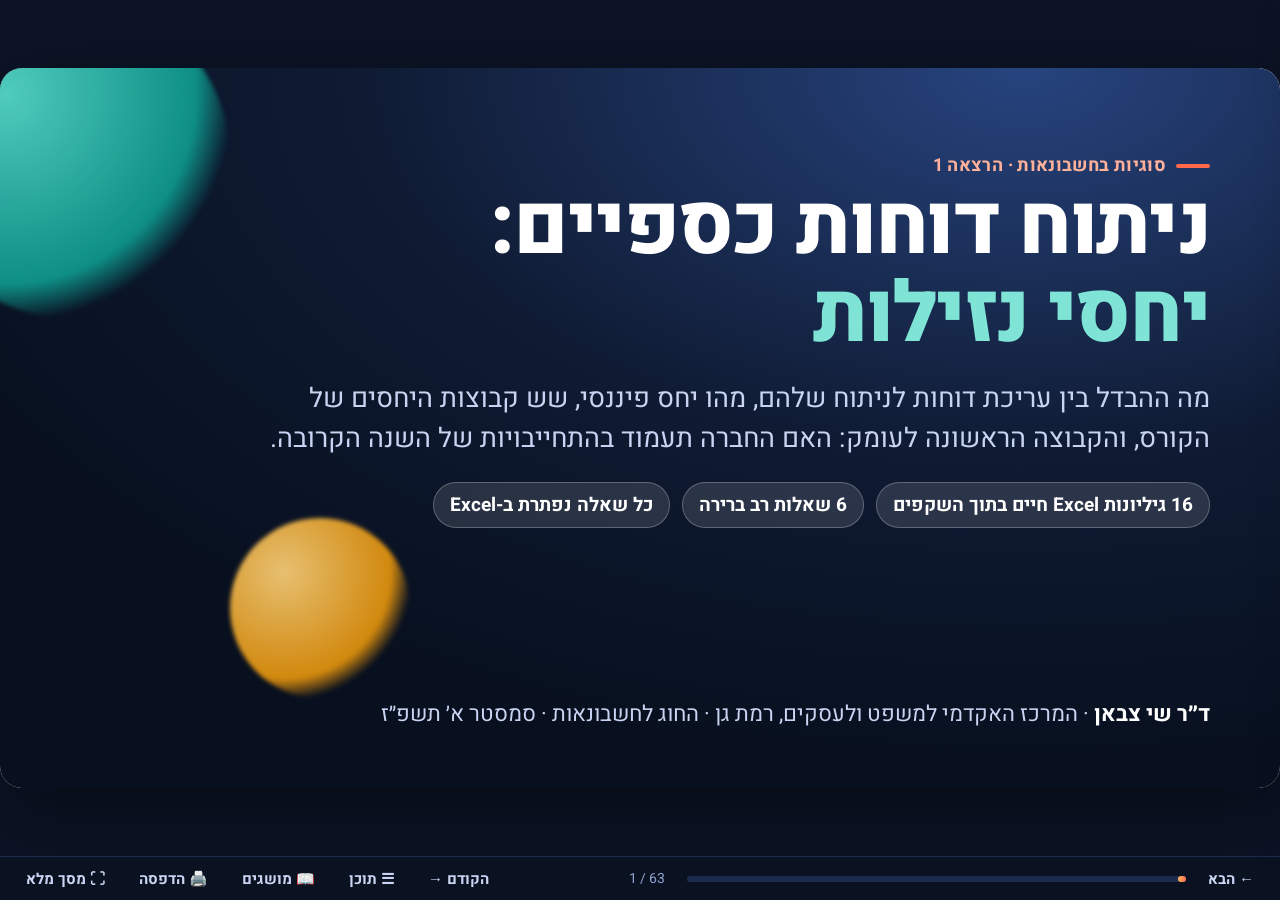
==== lectures/lecture-1/presentation.html @ 292bf705 "Course site for Issues in Accounting (CLB): hub, syllabus, lecture 1 deck on liquidity ratios with l" ====
<!doctype html>
<html lang="he" dir="rtl">
<head>
<meta charset="utf-8">
<meta name="viewport" content="width=device-width,initial-scale=1">
<title>סוגיות בחשבונאות | הרצאה 1 | מבוא לניתוח דוחות כספיים ויחסי נזילות</title>
<style>
@font-face{font-family:'Heebo';font-weight:400;font-style:normal;src:url([data-uri]) format('woff2');unicode-range:U+0590-05FF,U+200C-2010,U+20AA,U+25CC,U+FB1D-FB4F}
@font-face{font-family:'Heebo';font-weight:700;font-style:normal;src:url([data-uri]) format('woff2');unicode-range:U+0590-05FF,U+200C-2010,U+20AA,U+25CC,U+FB1D-FB4F}
@font-face{font-family:'Heebo';font-weight:800;font-style:normal;src:url([data-uri]) format('woff2');unicode-range:U+0590-05FF,U+200C-2010,U+20AA,U+25CC,U+FB1D-FB4F}
@font-face{font-family:'Heebo';font-weight:400;font-style:normal;src:url([data-uri]) format('woff2');unicode-range:U+0000-00FF,U+0131,U+0152-0153,U+02BB-02BC,U+02C6,U+02DA,U+02DC,U+2000-206F,U+2074,U+20AC,U+2122,U+2191,U+2193,U+2212,U+2215,U+FEFF,U+FFFD}
@font-face{font-family:'Heebo';font-weight:700;font-style:normal;src:url([data-uri]) format('woff2');unicode-range:U+0000-00FF,U+0131,U+0152-0153,U+02BB-02BC,U+02C6,U+02DA,U+02DC,U+2000-206F,U+2074,U+20AC,U+2122,U+2191,U+2193,U+2212,U+2215,U+FEFF,U+FFFD}
@font-face{font-family:'Heebo';font-weight:800;font-style:normal;src:url([data-uri]) format('woff2');unicode-range:U+0000-00FF,U+0131,U+0152-0153,U+02BB-02BC,U+02C6,U+02DA,U+02DC,U+2000-206F,U+2074,U+20AC,U+2122,U+2191,U+2193,U+2212,U+2215,U+FEFF,U+FFFD}
:root{
  --ink:#16213a; --ink2:#2a3858; --mut:#5d6a86; --paper:#f6f2ea; --card:#ffffff; --line:#e4dccd;
  --coral:#ff6a4d; --coral2:#ff8f5a; --navy:#0f1b33; --navy2:#1b2d55;
  --asset:#0f9d90; --assetbg:#dff5f2; --liab:#6d4df2; --liabbg:#ece8ff; --eq:#e8960c; --eqbg:#fff0d2;
  --inc:#25a65f; --incbg:#dcf5e6; --exp:#e0454f; --expbg:#fde3e5;
  --r:18px;
}
*{box-sizing:border-box;margin:0;padding:0}
html,body{height:100%;overflow:hidden;background:#0c1426;font-family:'Heebo','Segoe UI','Arial Hebrew',Arial,sans-serif;color:var(--ink);-webkit-font-smoothing:antialiased}
button{font-family:inherit;cursor:pointer;border:0;background:none;color:inherit}
.stage{position:absolute;left:50%;top:calc(50% - 22px);width:1280px;height:720px;transform:translate(-50%,-50%) scale(var(--sc,1));transform-origin:center;background:var(--paper);border-radius:22px;overflow:hidden;box-shadow:0 30px 90px rgba(0,0,0,.45)}
.slide{position:absolute;inset:0;padding:46px 64px 58px;visibility:hidden;opacity:0;transform:translateX(-30px);transition:opacity .45s ease,transform .45s ease,visibility 0s .45s}
.slide.on{visibility:visible;opacity:1;transform:none;transition:opacity .45s ease,transform .45s ease}
.slide.dark{background:radial-gradient(1200px 700px at 80% 0%,#27447f 0%,var(--navy) 55%,#08101f 100%);color:#fff}
.kick{font-size:17px;font-weight:700;color:var(--coral);letter-spacing:.02em;margin-bottom:6px;display:flex;gap:10px;align-items:center}
.kick:before{content:"";width:34px;height:4px;border-radius:4px;background:var(--coral)}
h2{font-size:42px;font-weight:800;line-height:1.15;letter-spacing:-.01em}
.sub{font-size:21px;color:var(--mut);margin-top:8px;line-height:1.45;max-width:980px}
.dark .sub{color:#b8c6e8}
.ft{position:absolute;left:0;right:0;bottom:0;height:40px;padding:0 64px;display:flex;justify-content:space-between;align-items:center;font-size:13px;color:#8a93aa;border-top:1px solid var(--line)}
.dark .ft{border-color:#27395f;color:#7f90b8}
.ft b{color:var(--coral)}
.term{border-bottom:2px dotted var(--coral);cursor:help;font-weight:600;color:inherit;transition:background .2s}
.term:hover{background:rgba(255,106,77,.14)}
.dark .term{border-color:#ffb199}
.st{opacity:0;transform:translateY(14px);transition:opacity .5s ease,transform .5s ease;pointer-events:none}
.st.show{opacity:1;transform:none;pointer-events:auto}
.card{background:var(--card);border-radius:var(--r);box-shadow:0 2px 0 var(--line),0 12px 30px rgba(22,33,58,.07);padding:20px 24px}
.pill{display:inline-flex;align-items:center;gap:6px;padding:4px 12px;border-radius:999px;font-size:15px;font-weight:700}
.c-asset{background:var(--assetbg);color:#087469}.c-liab{background:var(--liabbg);color:#4f33c9}.c-eq{background:var(--eqbg);color:#a86703}.c-inc{background:var(--incbg);color:#167a43}.c-exp{background:var(--expbg);color:#b3262f}
.hw{position:absolute;bottom:52px;left:64px;display:flex;gap:8px;align-items:center;background:#fff;border:2px dashed var(--coral);color:#b8391f;border-radius:14px;padding:7px 14px;font-size:15px;font-weight:700;cursor:pointer;z-index:4}
.hw:hover{background:#fff4ef}
.btn{background:var(--ink);color:#fff;border-radius:12px;padding:10px 18px;font-size:17px;font-weight:700;transition:transform .15s,background .2s}
.btn:hover{transform:translateY(-2px);background:var(--ink2)}
.btn.ghost{background:#fff;color:var(--ink);box-shadow:inset 0 0 0 2px var(--line)}
.btn.coral{background:var(--coral)}
.ltr{direction:ltr;unicode-bidi:isolate;display:inline-block}
.num{font-variant-numeric:tabular-nums;direction:ltr;unicode-bidi:isolate;display:inline-block}
.hint{font-size:15px;color:var(--mut)}

/* controls */
#bar{position:fixed;left:0;right:0;bottom:0;height:44px;display:flex;align-items:center;justify-content:center;gap:10px;padding:0 14px;background:#0a1222;border-top:1px solid #1d2c4d;z-index:50}
#bar button{color:#c9d5f2;font-size:15px;padding:6px 12px;border-radius:9px;font-weight:600}
#bar button:hover{background:#18284a;color:#fff}
#prog{flex:1;max-width:520px;height:6px;border-radius:6px;background:#1b2b4d;position:relative;cursor:pointer;direction:rtl}
#prog i{position:absolute;right:0;top:0;bottom:0;border-radius:6px;background:linear-gradient(270deg,var(--coral),#ffb35c);transition:width .4s}
#cnt{color:#8ea0cc;font-size:14px;min-width:60px;text-align:center;direction:ltr}
#menu,#gloss{position:fixed;inset:0;background:rgba(8,14,28,.88);z-index:80;display:none;padding:34px 48px;overflow:auto}
#menu.open,#gloss.open{display:block}
#menu h3,#gloss h3{color:#fff;font-size:28px;margin-bottom:18px}
.mgrid{display:grid;grid-template-columns:repeat(5,1fr);gap:14px}
.mcell{background:#fff;border-radius:14px;padding:12px 14px;text-align:right;font-weight:700;font-size:16px;line-height:1.3;min-height:74px;border:3px solid transparent}
.mcell small{display:block;color:var(--coral);font-size:13px;margin-bottom:3px}
.mcell.cur{border-color:var(--coral)}
.mcell:hover{transform:translateY(-3px)}
.gwrap{display:grid;grid-template-columns:repeat(3,1fr);gap:12px}
.gitem{background:#fff;border-radius:14px;padding:12px 14px;text-align:right;font-weight:700;font-size:17px}
.gitem:hover{background:#fff4ef}
.closex{position:fixed;top:14px;left:20px;color:#fff;font-size:30px;z-index:90;display:none}
#menu.open~.closex,#gloss.open~.closex{display:block}
#drawer{position:fixed;top:0;bottom:44px;right:0;width:min(440px,92vw);background:#fff;z-index:70;box-shadow:-16px 0 50px rgba(0,0,0,.35);transform:translateX(110%);transition:transform .35s cubic-bezier(.2,.8,.2,1);padding:26px 28px;overflow:auto;border-radius:22px 0 0 22px;direction:rtl}
#drawer.open{transform:none}
#drawer h4{font-size:30px;font-weight:800;margin-bottom:4px}
#drawer .tag{font-size:14px;font-weight:700;color:var(--coral);margin-bottom:12px}
#drawer .tabs{display:flex;gap:6px;margin:10px 0 12px}
#drawer .tabs button{padding:6px 14px;border-radius:999px;background:#f0ebe0;font-weight:700;font-size:15px}
#drawer .tabs button.on{background:var(--ink);color:#fff}
#drawer p{font-size:19px;line-height:1.6;margin-bottom:10px}
#drawer .box{border-radius:14px;padding:12px 14px;margin-top:10px;font-size:17px;line-height:1.5}
#drawer .ex{background:#eef7f6}
#drawer .trap{background:#fff1ec}
#drawer .x{position:absolute;top:14px;left:18px;font-size:28px;color:var(--mut)}
#drawer .rel{margin-top:14px;display:flex;flex-wrap:wrap;gap:6px}
#drawer .rel button{background:#f4efe4;border-radius:999px;padding:4px 12px;font-weight:600;font-size:15px}
#toast{position:fixed;bottom:56px;left:50%;transform:translateX(-50%);background:#fff;color:var(--ink);border-radius:12px;padding:8px 16px;font-weight:700;z-index:60;opacity:0;transition:opacity .3s;pointer-events:none}
#toast.show{opacity:1}
#glossprint{display:none}

@media print{
  html,body{overflow:visible;height:auto;background:#fff}
  #bar,#menu,#gloss,.closex,#drawer,#toast,.hw,.btn.noprint,.noprint{display:none!important}
  .stage{position:static;transform:none;zoom:.84;width:1280px;height:720px;box-shadow:none;border-radius:0;margin:0 auto;overflow:hidden;page-break-after:always;break-after:page;background:var(--paper);display:block}
  .stagewrap{display:block}
  .slide{position:relative!important;inset:auto;visibility:visible!important;opacity:1!important;transform:none!important;width:1280px;height:720px;page-break-after:always;break-after:page;overflow:hidden;transition:none!important;-webkit-print-color-adjust:exact;print-color-adjust:exact}
  .stage{height:auto;page-break-after:auto;break-after:auto;zoom:.84}
  .st{opacity:1!important;transform:none!important}
  *{animation:none!important;transition:none!important}
  .slide.dark{-webkit-print-color-adjust:exact;print-color-adjust:exact}
  *{-webkit-print-color-adjust:exact;print-color-adjust:exact}
  #glossprint{display:block;zoom:.84;width:1280px;padding:40px 60px;page-break-before:always;break-before:page;background:#fff}
  #glossprint h2{margin-bottom:16px}
  #glossprint .gp{break-inside:avoid;margin-bottom:12px;padding:10px 14px;border-right:5px solid var(--coral);background:#fbf8f1;font-size:16px;line-height:1.45}
  #glossprint .gp b{font-size:19px}
  .print-only{display:block!important}
  .screen-only{display:none!important}
}
#drawer .en{direction:ltr;text-align:right;font-size:16px;color:#5d6a86;margin-bottom:6px}
.gen{direction:ltr;text-align:right;font-size:14px;color:#5d6a86;font-weight:500}
#drawer .tag,#gloss h3{}
/* ===== finance deck: lesson layouts on top of the shared shell ===== */
.slide{padding:32px 56px 50px}
.slide:not(.on){pointer-events:none}
.kick{font-size:18px;margin-bottom:4px}
h2{font-size:34px;line-height:1.18;margin-bottom:10px}
.qslide h2{font-size:30px}
.ft{font-size:14px;height:36px;padding:0 56px}
.term{font-weight:inherit}
.n{direction:ltr;unicode-bidi:isolate}
.m{direction:ltr;unicode-bidi:isolate;white-space:nowrap;font-weight:600;color:var(--navy2)}
.dark .m{color:#fff}
.mh{unicode-bidi:isolate;direction:rtl}
.m .frac,.eq .frac{vertical-align:middle}
sup,sub{font-size:.68em;line-height:0}
.lead{font-size:23px;line-height:1.45;color:var(--ink2);margin:0 0 12px}
.lg{font-size:23px;line-height:1.5}
p.lg{margin:0 0 8px}
ul.lg,ol.lg{padding-inline-start:36px}ul.lg li,ol.lg li{margin-bottom:8px}
.ct{display:block;font-size:21px;font-weight:800;color:var(--coral);margin-bottom:8px;line-height:1.3}
.row{display:flex;gap:16px}
.col{display:flex;flex-direction:column;gap:12px}
.row.eq2>*{flex:1 1 0;min-width:0}
.row.top{align-items:stretch}
.card{background:var(--card);border-radius:16px;box-shadow:0 2px 0 var(--line),0 10px 26px rgba(22,33,58,.06);padding:15px 20px}
.def p{font-size:22px;line-height:1.42;margin:4px 0 8px}
.dn{display:block;font-size:24px;font-weight:800;color:var(--navy2);line-height:1.25}
.demo{background:#eef7f6;border-radius:10px;padding:8px 12px;font-size:21px;line-height:1.6}
.demo b{color:#087469}
.band{border-radius:12px;padding:10px 16px;font-size:22px;line-height:1.45;margin-top:10px;background:#f1ece0}
.band.dg{background:#fff7e0;border-right:6px solid #f0b429}
.band.note{background:#eef2ff;border-right:6px solid var(--navy2)}
.band.trap{background:#fde8e6;border-right:6px solid #e0454f}
.band.ans{background:var(--incbg);border-right:6px solid var(--inc);font-size:21px;font-weight:700}
/* reveal: the shell's .st also has to work on svg groups */
svg .st{transition:opacity .4s ease}
svg .st:not(.show){opacity:0}
/* display equations */
.eq{display:block;direction:ltr;text-align:right;font-size:24px;line-height:1.5;margin:5px 0;font-weight:500;color:var(--ink);white-space:nowrap}
.eq.big{font-size:30px}
.eq.c{text-align:center;margin-top:14px}
.frac{display:inline-flex;flex-direction:column;align-items:center;line-height:1.2;margin:0 3px;font-size:.92em}
.frac>span{padding:1px 7px;white-space:nowrap}
.frac>span:first-child{border-bottom:2px solid currentColor}
/* question slides */
.qg{display:grid;grid-template-columns:minmax(0,1fr) minmax(0,1.08fr);gap:16px;align-items:start}
.qr{display:flex;flex-direction:column;gap:10px;min-width:0}
.qstem p{font-size:22px;line-height:1.42;margin:0 0 6px}
.qstem p:last-child{margin:0}
.qstem.sm p{font-size:20px;line-height:1.38}
.qstem.wide{margin-bottom:8px;padding:10px 18px}
.tlw{padding:8px 12px}
.tlw .sp{font-size:18px;margin:2px 0 0}
.tl{display:block;width:100%;height:auto;font-family:inherit;direction:ltr;unicode-bidi:isolate}
.solw{min-width:0}
.solw.two .eq{font-size:26px;margin:8px 0}
.solw.two .sp{font-size:21px}
.solw.two .band{font-size:20px;padding:10px 16px}
.solw.two .band.ans{font-size:23px}
.eq.fit{font-size:20.5px}
.sp{font-size:21px;line-height:1.4;margin:0 0 7px}
.solw .band{margin-top:8px;padding:8px 14px;font-size:20px}
.solw .band.ans{font-size:23px}
/* formula box */
.fg{display:grid;grid-template-columns:1fr 1fr;gap:12px}
.fm b{display:block;font-size:23px;color:var(--navy2);font-weight:800;line-height:1.25}
.fm p{font-size:21px;line-height:1.35;margin:6px 0}
.fm .eq{font-size:25px;margin:8px 0}
.fm .demo{font-size:22px;padding:6px 12px;margin-top:6px}
/* tables */
.tbl2{width:100%;border-collapse:collapse;background:#fff;border-radius:14px;overflow:hidden;font-size:19px}
.tbl2 th{background:var(--navy2);color:#fff;padding:9px 12px;text-align:right;font-weight:700}
.tbl2 td{padding:8px 12px;border-bottom:1px solid var(--line);vertical-align:middle;line-height:1.35}
.tbl2.big{font-size:23px}
.tbl2.big td{padding:14px 14px}
.tbl2.dmap{font-size:19.5px}
.tbl2.dmap td{padding:6px 10px;line-height:1.25}
.tbl2.dmap th{padding:6px 10px}
.tbl2 .frac{font-size:1em}
/* steps */
.steps{list-style:none;counter-reset:s;display:grid;gap:9px}
.steps li{counter-increment:s;display:flex;gap:14px;align-items:center;background:#fff;border-radius:14px;padding:13px 18px;font-size:23px;line-height:1.35;box-shadow:0 2px 0 var(--line)}
.steps li:before{content:counter(s);flex:none;width:38px;height:38px;border-radius:50%;background:var(--navy2);color:#fff;display:grid;place-items:center;font-weight:800;font-size:19px}
.steps li>b{color:var(--coral);flex:none;white-space:nowrap;margin-inline-end:-4px}
.steps.two{grid-template-columns:1fr 1fr}
.steps.two li{font-size:21px;padding:12px 14px}
/* route */
.route{display:grid;gap:10px}
.route.r5{grid-template-columns:repeat(5,1fr)}
.rcard{display:flex;flex-direction:column;align-items:flex-start;background:#fff;border-radius:16px;padding:12px 14px;text-align:right;box-shadow:0 2px 0 var(--line),0 10px 24px rgba(22,33,58,.07);min-height:224px;transition:transform .2s}
.rcard:hover{transform:translateY(-4px)}
.rcard .n{font-size:38px;font-weight:800;color:var(--coral);line-height:1}
.rcard b{font-size:21px;line-height:1.2;margin:6px 0 5px}
.rcard span{font-size:18px;color:var(--ink2);line-height:1.3}
.rcard em{font-style:normal;margin-top:auto;padding-top:6px;font-size:17px;font-weight:800;color:#087469}
/* openers */
@keyframes ezin{from{opacity:0;transform:translateY(12px)}to{opacity:1;transform:none}}
.pd{display:flex;flex-direction:column;justify-content:center;padding:32px 64px 50px}
.pd-num{position:absolute;left:30px;top:-40px;font-size:560px;font-weight:900;line-height:1;color:var(--pc);opacity:.16;pointer-events:none;direction:ltr}
.pd-num.w{font-size:440px;top:30px;left:10px}
.pd-in{position:relative;max-width:1000px}
.pd-h{font-size:60px;font-weight:800;line-height:1.1;margin:4px 0 10px}
.pd-q{font-size:25px;color:#c8d4f2;margin-bottom:20px;line-height:1.35}
.pd-note{font-size:21px;color:#e4ebfb;margin:-8px 0 18px;line-height:1.4}
.pd-cols{display:flex;gap:18px}
.pd-box{flex:1;background:rgba(255,255,255,.07);border:1px solid rgba(255,255,255,.14);border-radius:18px;padding:16px 22px}
.pd-box>b{display:block;font-size:19px;color:#ffb199;margin-bottom:6px}
.pd-box ul{margin:0;padding-inline-start:22px;font-size:24px;line-height:1.5}
.slide.on .pd-box,.slide.on .pd-h{animation:ezin .6s both}
/* title */
.s1 .orb{position:absolute;border-radius:50%;filter:blur(2px);opacity:.9;animation:float 9s ease-in-out infinite}
@keyframes float{0%,100%{transform:translateY(0) rotate(0)}50%{transform:translateY(-28px) rotate(8deg)}}
.s1 h1{font-size:84px;font-weight:800;line-height:1.05;letter-spacing:-.02em}
.s1 h1 span{display:inline-block;animation:rise .9s cubic-bezier(.2,.8,.2,1) both}
@keyframes rise{from{opacity:0;transform:translateY(40px)}to{opacity:1;transform:none}}
.chipbar{display:flex;gap:12px;flex-wrap:wrap}
.chip{padding:8px 16px;border-radius:999px;font-weight:700;font-size:19px;background:rgba(255,255,255,.12);border:1px solid rgba(255,255,255,.25);color:#fff}
/* multiple choice */
.mcrow{display:grid;gap:12px;align-items:start}
.mcrow.n3{grid-template-columns:repeat(3,minmax(0,1fr))}
.mcrow.n2{grid-template-columns:repeat(2,minmax(0,1fr))}
.mc{background:#fff;border-radius:14px;padding:12px 15px;box-shadow:0 2px 0 var(--line)}
.mc .q{font-size:21px;font-weight:800;line-height:1.35}
.mc .o{display:block;width:100%;text-align:right;margin-top:7px;padding:8px 13px;border-radius:10px;border:2px solid var(--line);background:#fff;font:600 20px/1.3 'Heebo','Segoe UI','Arial Hebrew',Arial,sans-serif;cursor:pointer;color:#16213a}
.mc .o:hover{border-color:var(--coral)}
.mc .o.ok{border-color:#25a65f;background:#e3f6ea}
.mc .o.bad{border-color:#e0454f;background:#fde8ea}
.mc .w{margin-top:8px;font-size:19px;line-height:1.4;display:none;background:#eef2ff;border-radius:10px;padding:7px 12px}
.mc.done .w{display:block}
.mcwide .mc{padding:12px 20px}
.mcwide .mc .q{font-size:23px}
.mcwide .mc .o{font-size:22px;padding:7px 14px;margin-top:6px}
.mcwide .mc .w{font-size:21px}
.alts{list-style:none;display:grid;grid-template-columns:1fr 1fr;gap:4px 18px;font-size:21px;font-weight:500;margin:6px 0;background:#f6f2ea;border-radius:12px;padding:8px 16px}
.alt .sp{font-size:20px}
.alt .eq{font-size:23px;text-align:center}
.alt .ct{margin-bottom:2px}
/* calculators */
.calc{display:grid;grid-template-columns:minmax(0,.86fr) minmax(0,1.14fr);gap:18px;align-items:start}
.cin{background:#fff;border-radius:16px;padding:14px 18px;box-shadow:0 2px 0 var(--line)}
.cint{font-size:20px;line-height:1.38;color:var(--ink2);margin-bottom:10px}
.cfs{display:grid;grid-template-columns:1fr 1fr;gap:8px 12px}
.cf{display:flex;flex-direction:column;gap:3px;font-size:18px;font-weight:700;color:var(--navy2);line-height:1.2}
.cf>span{min-height:21px}
.cf input,.cf select{font:700 23px/1.2 'Heebo','Segoe UI',Arial,sans-serif;padding:7px 10px;border:2px solid var(--line);border-radius:10px;background:#fffdf5;color:var(--ink);width:100%}
.cf select{font-size:19px;background:#fff}
.cf input:focus,.cf select:focus{outline:none;border-color:var(--coral)}
.cf input{text-align:left}
.cout{background:var(--navy2);color:#fff;border-radius:16px;padding:14px 20px;min-height:200px}
.cout .eq{color:#fff;font-size:24px}
.cout .m{color:#fff}
.cout .ln{font-size:21px;line-height:1.4;margin:4px 0;color:#e4ebfb}
.cout .res{display:flex;justify-content:space-between;align-items:baseline;gap:16px;background:rgba(255,255,255,.1);border-radius:12px;padding:8px 14px;margin:8px 0}
.cout .res span{font-size:21px;font-weight:700;color:#ffb199}
.cout .res b{font-size:34px;font-weight:800;direction:ltr;unicode-bidi:isolate}
.cout .res.sec b{font-size:24px}
.cout .err{background:#fde8ea;color:#b3262f;border-radius:10px;padding:10px 14px;font-size:19px;font-weight:700}
.cout .tlw{background:#fff;border-radius:12px;padding:6px 10px;margin:8px 0}
.cgrid{display:flex;flex-wrap:wrap;gap:6px;margin:6px 0}
.cgrid span{background:rgba(255,255,255,.1);border-radius:8px;padding:3px 10px;font-size:18px;direction:ltr;unicode-bidi:isolate}
.cgrid span.hit{background:var(--inc);font-weight:800}
/* bottom bar: pending reveals */
#stepn{color:#ffb35c;font-size:14px;font-weight:700;min-width:96px;text-align:center}
@page{size:1280px 720px;margin:0}
@media print{
  .stage{zoom:1!important;width:1280px;height:auto;border-radius:0}
  .slide{padding:32px 56px 50px}
  .slide.pd{display:flex!important}
  #glossprint{zoom:1!important;width:1280px}
  .st,svg .st{opacity:1!important;transform:none!important}
  .mc .w{display:block}
  .cout{-webkit-print-color-adjust:exact;print-color-adjust:exact}
}
.cap{font-size:17.5px;color:var(--mut);text-align:center;margin:2px 0 0;line-height:1.3}
/* ===== activities ===== */
.act{min-width:0}
.tasktxt{font-size:21px;line-height:1.38;background:#fff;border-radius:14px;padding:10px 16px;box-shadow:0 2px 0 var(--line);margin-bottom:10px;border-right:6px solid var(--coral)}
.fbbar{font-size:19.5px;line-height:1.36;border-radius:12px;padding:9px 14px;background:#f1ece0;min-height:48px;margin-top:10px}
.fbbar.good{background:var(--incbg);border-right:6px solid var(--inc)}
.fbbar.wrong{background:#fde8e6;border-right:6px solid #e0454f}
.actbar{display:flex;gap:8px;align-items:center;margin-top:10px;flex-wrap:wrap}
.abtn{padding:8px 18px;border-radius:10px;font-size:18.5px;font-weight:700;background:var(--navy2);color:#fff}
.abtn.ghost{background:#fff;color:var(--ink);box-shadow:inset 0 0 0 2px var(--line)}
.abtn:disabled{opacity:.35;cursor:default}
.abtn:not(:disabled):hover{background:var(--coral);color:#fff}
.score{font-size:19px;font-weight:800;color:var(--navy2);direction:ltr;margin-inline-start:auto}
.stbl{width:100%;border-collapse:separate;border-spacing:0 5px;font-size:20px}
.stbl td{background:#fff;padding:6px 12px;line-height:1.28}
.stbl td:first-child{border-radius:0 10px 10px 0}
.stbl td:last-child{border-radius:10px 0 0 10px;white-space:nowrap;text-align:left}
.so{padding:5px 12px;border-radius:9px;border:2px solid var(--line);background:#fff;font-size:18px;font-weight:700;margin-right:5px}
.so:hover{border-color:var(--coral)}
.so.ok{border-color:#25a65f;background:#e3f6ea}
.so.bad{border-color:#e0454f;background:#fde8ea}
.solved td{background:#f3fbf6}
.numq{background:#fff;border-radius:14px;padding:12px 16px;box-shadow:0 2px 0 var(--line)}
.numq .q{font-size:21px;font-weight:700;line-height:1.36}
.numrow{display:flex;gap:10px;align-items:center;margin-top:8px}
.numrow input{font:700 22px/1.2 'Heebo',Arial,sans-serif;width:170px;padding:6px 10px;border:2px solid var(--line);border-radius:10px;background:#fffdf5;text-align:left}
.numrow span{font-size:19px;font-weight:700;color:var(--mut)}
.alay{display:grid;grid-template-columns:minmax(0,1fr) 590px;gap:18px;align-items:start}
.alay .pay,.alay svg{display:block;width:100%;height:auto;background:#fff;border-radius:14px;box-shadow:0 2px 0 var(--line);direction:ltr;unicode-bidi:isolate;touch-action:none;font-family:inherit}
.hd{cursor:ns-resize}
.seg{display:flex;gap:6px;margin-bottom:8px;align-items:center;flex-wrap:wrap}
.seg>b{font-size:18px;color:var(--navy2);min-width:64px}
.seg button{padding:6px 12px;border-radius:9px;background:#fff;box-shadow:inset 0 0 0 2px var(--line);font-size:18px;font-weight:700}
.seg button.on{background:var(--navy2);color:#fff;box-shadow:none}
.rng{display:grid;grid-template-columns:150px 1fr 56px;gap:8px;align-items:center;font-size:18px;font-weight:700;color:var(--navy2);margin-bottom:5px}
.rng input{width:100%;accent-color:var(--coral)}
.rng b{direction:ltr;text-align:left;font-size:20px;color:var(--ink)}
.rng.off,.pfield.off{opacity:.35}
.rd{display:grid;grid-template-columns:1fr 1fr;gap:6px;margin-top:8px}
.rd>div{background:var(--navy2);color:#fff;border-radius:10px;padding:5px 10px}
.rd span{display:block;font-size:17px;color:#ffb199;font-weight:700;line-height:1.2}
.rd span.n{display:inline;color:#fff;font-size:inherit}
.rd b{font-size:20px;font-weight:800;line-height:1.25}
.rd .neg{background:#b3262f}
.rd .neg span:first-child{color:#fff}
.ctbl{width:100%;border-collapse:collapse;background:#fff;font-size:19px;border-radius:12px;overflow:hidden;margin-top:8px}
.ctbl th{background:var(--navy2);color:#fff;padding:5px 10px;text-align:right}
.ctbl td{padding:5px 10px;border-bottom:1px solid var(--line)}
.ctbl .tot td{font-weight:800;background:#f1ece0}
.ftbl{border-collapse:collapse;background:#fff;font-size:20px;width:100%;border-radius:12px;overflow:hidden}
.ftbl th{background:var(--navy2);color:#fff;padding:7px;font-weight:700}
.ftbl td{padding:5px;border-bottom:1px solid var(--line);text-align:center}
.ftbl input{width:84px;font:700 20px 'Heebo',Arial,sans-serif;padding:4px 6px;border:2px solid var(--line);border-radius:8px;text-align:center;background:#fffdf5}
.ftbl input.good{border-color:#25a65f;background:#e3f6ea}
.ftbl input.badc{border-color:#e0454f;background:#fde8ea}
code.xl{direction:ltr;unicode-bidi:isolate;display:inline-block;font:700 20px 'Menlo','Courier New',monospace;background:#eef2ff;color:var(--navy2);border-radius:6px;padding:1px 8px}
.src{font-size:17px;line-height:1.35;color:var(--ink2)}
.src li{margin-bottom:5px}
.src .l{direction:ltr;unicode-bidi:isolate}
.route.r7{grid-template-columns:repeat(4,1fr)}
.route.r7 .rcard{min-height:176px}
.lmap{display:grid;grid-template-columns:repeat(4,1fr);gap:8px}
.lmap div{background:#fff;border-radius:11px;padding:7px 11px;font-size:17.5px;line-height:1.24;font-weight:600;box-shadow:0 2px 0 var(--line)}
.lmap b{color:var(--coral);margin-left:5px}
.lmap .hi{background:#fff0d2}
.lmap .cur{background:var(--navy2);color:#fff}
.lmap .cur b{color:#ffb199}
.two4{display:grid;grid-template-columns:1fr 1fr;gap:10px 14px}
.two4 .card{padding:9px 14px}
.chartw{padding:8px 10px}
.pay{max-height:none}
.nodes{display:block;width:100%;height:auto;direction:ltr;unicode-bidi:isolate;font-family:inherit}
.mini .dn{font-size:21px}.mini p{font-size:19px;line-height:1.32;margin:3px 0 5px}.mini .demo{font-size:18px;line-height:1.38;padding:5px 10px}
@media print{.alay svg{touch-action:auto}}
.two4.tight{gap:6px 12px}
.two4.tight .card{padding:5px 10px}
.two4.tight .ct{font-size:18.5px}
.two4.tight+.band{margin-top:6px;padding:6px 14px;font-size:19.5px}
.builder .rd{grid-template-columns:1fr 1fr 1fr}
.builder .rng{margin-bottom:2px}
.builder .fbbar{margin-top:6px}


/* ===== mini Excel widget ===== */
.xl{direction:rtl;font-family:'Segoe UI','Arial',sans-serif;user-select:none;-webkit-user-select:none}
.xl-top{display:flex;align-items:stretch;gap:6px;background:#fff;border:1px solid #c8c8c8;border-radius:8px 8px 0 0;padding:4px 6px}
.xl-name{width:96px;flex:none;border:1px solid #c8c8c8;border-radius:4px;display:flex;align-items:center;justify-content:center;font:600 14px/1 'Segoe UI',Arial,sans-serif;direction:ltr;background:#fafafa}
.xl-fx{flex:none;color:#666;font:italic 600 15px/1 Georgia,serif;display:flex;align-items:center;padding:0 4px;border-inline-start:1px solid #ddd}
.xl-bar{flex:1;border:1px solid #c8c8c8;border-radius:4px;font:15px/1.2 Consolas,'Courier New',monospace;padding:4px 8px;user-select:text;-webkit-user-select:text;text-align:right}
.xl-bar:focus{outline:2px solid #217346}
.xl-tools{display:flex;gap:6px;align-items:center;background:#f3f3f3;border:1px solid #c8c8c8;border-top:0;padding:4px 6px;flex-wrap:wrap}
.xl-tools button{font:600 13px/1 Rubik,Heebo,sans-serif;padding:5px 10px;border-radius:6px;border:1px solid #c8c8c8;background:#fff;cursor:pointer;color:#16213a}
.xl-tools button:hover{background:#e8f3ec;border-color:#217346}
.xl-tools button.on{background:#217346;color:#fff;border-color:#217346}
.xl-tools button.xl-go{background:#217346;color:#fff;border-color:#217346}
.xl-msg{font:13px Rubik,Heebo,sans-serif;color:#217346;margin-inline-start:6px}
.xl-wrap{overflow:auto;border:1px solid #c8c8c8;border-top:0;background:#fff;border-radius:0 0 8px 8px;max-height:100%}
.xl-g{border-collapse:collapse;table-layout:fixed;outline:none;direction:rtl}
.xl-g th{background:#f3f3f3;color:#444;font:600 13px/1 'Segoe UI',Arial,sans-serif;border:1px solid #d4d4d4;height:24px;text-align:center}
.xl-g th.xl-rn{width:34px}.xl-g th.xl-c0{width:34px;background:#e6e6e6}
.xl-g td{border:1px solid #e1e1e1;height:30px;padding:0 6px;font:15px/1 Rubik,Heebo,'Segoe UI',sans-serif;color:#111;white-space:nowrap;overflow:hidden;text-overflow:clip;position:relative;cursor:cell;text-align:right;background:#fff}
.xl-g td.n{text-align:right}
.xl-g td.n span,.xl-g td.f span{direction:ltr;unicode-bidi:isolate}
.xl-g td.f{font-family:Consolas,'Courier New',monospace;font-size:13px;color:#1b2d55;text-align:left}
.xl-g td.e{color:#c00;font-weight:700}
.xl-g td.hd{background:#e8eefb;font-weight:700;color:#1b2d55}
.xl-g td.in{background:#fffbe6}
.xl-g td.tg{background:#fff4c2}
.xl-g td.sel{background:#d9ecdf}
.xl-g td.tg.sel,.xl-g td.in.sel{background:#e6f0c8}
.xl-g td.act{outline:2.5px solid #217346;outline-offset:-2px;z-index:2}
.xl-g td.ok{box-shadow:inset 0 0 0 2px #25a65f}
.xl-g td.bad{box-shadow:inset 0 0 0 2px #e0454f}
.xl-g td.fillp{outline:2px dashed #217346;outline-offset:-3px}
.xl-g td.ed{padding:0;outline:2.5px solid #217346;outline-offset:-2px;overflow:visible;z-index:3}
.xl-in{width:100%;height:100%;border:0;font:15px Consolas,'Courier New',monospace;padding:0 6px;background:#fff;outline:none;user-select:text;-webkit-user-select:text;text-align:right}
.xl-fh{position:absolute;left:0;bottom:0;width:10px;height:10px;background:#217346;border:2px solid #fff;cursor:crosshair;z-index:5;touch-action:none}
.xl-g{touch-action:none}
.xl-fb{margin-top:6px;font:15px/1.5 Rubik,Heebo,sans-serif}
.xl-ok{background:#e3f6ea;color:#167a43;border-radius:8px;padding:6px 12px;font-weight:700}
.xl-no{background:#fde8ea;color:#b3262f;border-radius:8px;padding:6px 12px;font-weight:700}
.xl-notes{padding:4px 12px;color:#2a3858;font-size:14px}

.xl-g td{font-size:17px;height:32px}.xl-g th{font-size:16.5px;height:26px}.xl-tools button{font-size:16.5px;padding:6px 10px}.xl-name{font-size:16.5px}.xl-bar{font-size:17px}.xl-msg{font-size:16.5px}.xl-fx{font-size:16.5px}.xl-in{font-size:17px}.xl-g td.f{font-size:16.5px}
.xl-fb{font-size:18px;line-height:1.35}.xl-notes{font-size:17px}.xl-tip{background:#fff7e0;border-radius:8px;padding:6px 12px;color:#4a4130}.xl-tip b{color:#a86703}.xl-sink{position:absolute;opacity:0;width:1px;height:1px;left:0;top:0}
.xlq .tasktxt{font-size:19.5px;padding:8px 14px;margin-bottom:8px;line-height:1.32}
.xlrow{display:grid;grid-template-columns:minmax(0,1fr) 450px;gap:12px;align-items:start}
.xlrow.solo{grid-template-columns:minmax(0,1fr)}
.xlc{display:block;width:100%;height:auto;background:#fff;border-radius:12px;box-shadow:0 2px 0 var(--line);direction:ltr;unicode-bidi:isolate;font-family:inherit}
.sv .tasktxt{font-size:20px}
.svps{display:grid;grid-template-columns:1fr 1fr;gap:6px 14px;margin-bottom:6px}
.svp{display:flex;gap:8px;align-items:center;background:#fff;border-radius:10px;padding:6px 12px;font-size:19px;font-weight:600;justify-content:space-between}
.svp input{font:700 19px 'Heebo',Arial,sans-serif;width:124px;padding:4px 8px;border:2px solid var(--line);border-radius:8px;background:#fffdf5;text-align:left;flex:none}
.svp input.good{border-color:#25a65f;background:#e3f6ea}.svp input.badc{border-color:#e0454f;background:#fde8ea}
.svsol{margin-top:6px;display:grid;gap:3px}.svs{display:none;font-size:18.5px;line-height:1.32;background:#eef7f6;border-radius:8px;padding:4px 10px}.svs.on{display:block}
.sv .abtn{font-size:17px;padding:7px 12px}.sv .fbbar{font-size:18px;min-height:40px;margin-top:6px;padding:6px 12px}
.toon{position:absolute;left:52px;bottom:44px;display:flex;align-items:flex-end;gap:6px;pointer-events:none;z-index:1}
.toon svg{width:112px;height:112px;flex:none;direction:ltr}
.bub{background:#fff;border:2px solid var(--navy2);border-radius:16px 16px 16px 4px;padding:8px 12px;font-size:18px;font-weight:700;line-height:1.25;max-width:300px;margin-bottom:64px;margin-inline-end:-6px;color:var(--navy2)}
.steptbl td,.steptbl th{text-align:center}.steptbl td:first-child,.steptbl th:first-child{text-align:center}
.mathl{display:grid;gap:2px;font-size:20px}.mathl .eq{font-size:20.5px;margin:0;text-align:left}.mathl .sp{margin:0;font-size:19.5px}
.rl{display:grid;gap:7px}.rl>.st,.rl>div{font-size:19.5px;line-height:1.3}.rl .sp{font-size:19.5px;margin:0}.rl .eq{font-size:21px;margin:0}
.chartw .pay{display:block}
.tnote{font-size:18.5px;line-height:1.32}
.steptbl{margin-top:8px}.steptbl td{padding:6px 8px}.gv{display:block;font-size:21px;font-weight:800;color:var(--navy2)}.gm{display:block;font-size:17px;color:var(--mut);line-height:1.25}.gm .m{color:var(--mut);font-weight:500}
.tbl2 th .m{color:#fff}
.xl-tools{position:relative}
.xl-msg{position:absolute;left:8px;top:-34px;background:#217346;color:#fff!important;border-radius:6px;padding:3px 10px;margin:0;z-index:6;pointer-events:none}
.xl-msg:empty{display:none}
.xlrow>div:last-child .xl-fb{margin-top:8px}
.xlrow.solo{grid-template-columns:minmax(0,1fr) 340px}
.xlside .xl-fb{margin-top:0}.xlside svg+.xl-fb{margin-top:8px}

.xl-g thead th{position:sticky;top:0;z-index:6}
.xl-g thead th.xl-c0{z-index:7}
.xlf{direction:ltr;unicode-bidi:isolate;font-family:Consolas,'Courier New',monospace;font-size:1em;white-space:nowrap}
.xl-g td.frz{position:sticky;z-index:4;box-shadow:inset 0 -2px 0 #c8d4f2}
.xl-g th.frz{position:sticky;z-index:5}
.xl-g td.ed{overflow:visible}
.xl-ed{position:absolute;top:0;right:0;height:100%;min-width:100%;background:#fff;box-shadow:0 0 0 2.5px #217346;z-index:8}
.xl-ed .xl-in{position:absolute;inset:0;width:100%;height:100%;text-align:left;direction:ltr;background:transparent}
.xl-ov{position:absolute;inset:0;pointer-events:none;white-space:pre;overflow:hidden;font:15px Consolas,'Courier New',monospace;padding:0 6px;display:flex;align-items:center;color:#111}
.xl-ed .xl-ov{direction:ltr;justify-content:flex-start}
.xl-in.xl-clr,.xl-bar.xl-clr{color:transparent;caret-color:#111}
.xl-top{position:relative}
.xl-bov{inset:auto;font:15px/1.2 Consolas,'Courier New',monospace;padding:0 9px;justify-content:flex-end}
.xl-g td.ptr{outline:2px dashed currentColor;outline-offset:-3px;animation:xlants 1s linear infinite}
@keyframes xlants{50%{outline-offset:-2px}}
.xl-g th.hs{background:#d3e5d9;color:#14532d}
.xl-tools button.xl-st{background:#1b2d55;color:#fff;border-color:#1b2d55}
.xl-step{background:#eef2ff;border-right:4px solid #1b2d55;color:#16213a;border-radius:8px;padding:6px 12px;line-height:1.5}
.xl-g td.stp{box-shadow:inset 0 0 0 2px #1b2d55;background:#e8eefb}
.qx{display:grid;grid-template-columns:minmax(0,.9fr) minmax(0,1.1fr);gap:14px;align-items:start}
.qx .qr .card.qstem p{margin:0 0 6px}
.qx .xfb .xl-fb{margin-top:8px}
.tasktxt.sm{font-size:17px;padding:6px 12px;margin-bottom:6px;line-height:1.3}
.qx .mc{margin:0}
.qx .qr svg.xlc{width:100%;height:auto;max-height:300px;display:block;background:#fff;border-radius:12px;margin:6px 0}
.qx .xw .xfb .xl-fb{margin-top:6px;max-height:90px;overflow:auto}
.qx .qr .card.qstem{font-size:18px;line-height:1.35;padding:10px 14px}
.qx .qr .band{font-size:17px;padding:8px 12px;margin:8px 0 0}
.qx .qr .mc .q{font-size:17px}.qx .qr .mc .o{font-size:17px;padding:5px 10px}
.qx .qr svg.xlc{max-height:220px}
.xl-g td.bld{box-shadow:inset 0 0 0 2px #ff6a4d;background:#fff1ec}
/* ---------- original memes and small animations (drawn in content_a.py) ---------- */
.meme{background:#16213a;border-radius:16px;padding:10px 12px 12px;color:#fff;box-shadow:0 8px 24px rgba(15,27,51,.25)}
.meme .mt{font-size:19px;font-weight:800;text-align:center;margin-bottom:8px;color:#ffd37a;letter-spacing:.2px}
.meme .mps{display:flex;gap:10px}
.meme .mp{flex:1 1 0;background:#fff;border-radius:10px;padding:6px 8px 8px;display:flex;flex-direction:column;align-items:center;min-width:0}
.meme .mart svg{width:96px;height:96px;direction:ltr}
.meme .mcap{color:#16213a;font-size:16px;font-weight:800;text-align:center;line-height:1.25;margin-top:4px}
.meme.sm .mart svg{width:76px;height:76px}.meme.sm .mcap{font-size:15px}
.slide.on .meme .mp{animation:mpop .5s both}.slide.on .meme .mp+.mp{animation-delay:.35s}
@keyframes mpop{from{opacity:0;transform:scale(.85) rotate(-2deg)}to{opacity:1;transform:none}}
.animw{padding:8px 12px}.animw svg{width:100%;height:auto;direction:ltr;display:block}
.anim-cap{font-size:17px;font-weight:700;color:var(--navy2);text-align:center;margin-top:2px}
.sb-roll{offset-path:path("M30 22 L450 122");animation:sbroll 6s ease-in infinite}
.sb-ball,.sb-lab{transform-box:fill-box;transform-origin:center}
.sb-roll circle{animation:sbgrow 6s ease-in infinite}
@keyframes sbroll{0%{offset-distance:0%}85%,100%{offset-distance:100%}}
@keyframes sbgrow{0%{r:9}85%,100%{r:30}}
.baton{offset-path:path("M135 70 C200 40 260 40 305 70");animation:baton 4s ease-in-out infinite}
.baton .bt2{opacity:0;animation:bt2 4s infinite}.baton .bt1{animation:bt1 4s infinite}
@keyframes baton{0%,15%{offset-distance:0%}60%,100%{offset-distance:100%}}
@keyframes bt1{0%,45%{opacity:1}55%,100%{opacity:0}}
@keyframes bt2{0%,45%{opacity:0}55%,100%{opacity:1}}
.jar .coin{offset-path:path("M200 0 L200 120");offset-rotate:0deg;animation:coin 4s ease-in infinite;opacity:0}
.jar .coin.c1{animation-delay:1s}.jar .coin.c2{animation-delay:2s}.jar .coin.c3{animation-delay:3s}
@keyframes coin{0%{offset-distance:0%;opacity:1}30%{offset-distance:100%;opacity:1}35%,100%{offset-distance:100%;opacity:0}}
.jar .jfill{transform-box:fill-box;transform-origin:bottom;animation:jfill 8s ease-in-out infinite}
@keyframes jfill{0%{transform:scaleY(.25)}90%,100%{transform:scaleY(1)}}
@media (prefers-reduced-motion:reduce){.sb-roll,.sb-roll circle,.baton,.baton *,.jar .coin,.jar .jfill{animation:none}}
.route.r6{grid-template-columns:repeat(3,1fr)}.route.r6 .rcard{min-height:150px}
.row.eq3>*{flex:1 1 0;min-width:0}
.vfx{direction:ltr;text-align:center;font-size:44px;font-weight:800;letter-spacing:.5px;color:var(--navy2);padding:6px 0}
.vfx .vf-l{color:var(--coral)}.vfx .vf-a{color:#0f9d90;margin:0 10px}.vfx .vf-eq,.vfx .vf-c{color:var(--navy2)}
.slide.on .vfx .vf-a{display:inline-block;animation:mpop .5s both}.slide.on .vfx .vf-a:nth-of-type(3){animation-delay:.25s}.slide.on .vfx .vf-a:nth-of-type(4){animation-delay:.5s}
.meme.corner{position:absolute;left:44px;bottom:36px;width:330px;z-index:1}
.vfx.sm2{font-size:40px}.vfx.sm2 code.xl{font-size:40px;background:none;color:var(--navy2)}.vfx .vf-res{color:var(--coral)}
.animw svg{max-height:190px}
.meme.sm .mcap{font-size:16.5px}
.qx.wide{grid-template-columns:minmax(0,.66fr) minmax(0,1.34fr)}
.qx.wide .qr .card.qstem{font-size:17px}
.qx .xw .meme{margin-top:10px;max-width:420px}
.meme.side{width:380px;margin-top:10px;margin-right:auto}
.meme.inrow{flex:none;width:330px}
/* ===== this course: the reporting pipe, the balance scale, the readers around the company, the ladder of rules ===== */
.pipe .pp-ev{offset-path:path("M540 87 L370 87");offset-rotate:0deg;animation:ppev 6s linear infinite}
.pipe .pp-ev.e1{animation-delay:2s}.pipe .pp-ev.e2{animation-delay:4s}
@keyframes ppev{0%{offset-distance:0%;opacity:1}28%{offset-distance:100%;opacity:1}32%,100%{offset-distance:100%;opacity:0}}
.pipe .pp-s rect{animation:pps 6s infinite}.pipe .pp-s.s1 rect{animation-delay:.6s}.pipe .pp-s.s2 rect{animation-delay:1.2s}.pipe .pp-s.s3 rect{animation-delay:1.8s}
@keyframes pps{0%,8%{fill:#e8eefb}12%,22%{fill:#ffd37a}30%,100%{fill:#e8eefb}}
.pipe .pp-doc{animation:ppdoc 6s infinite}.pipe .pp-doc.d1{animation-delay:.3s}.pipe .pp-doc.d2{animation-delay:.6s}.pipe .pp-doc.d3{animation-delay:.9s}
@keyframes ppdoc{0%,30%{opacity:0}40%,90%{opacity:1}100%{opacity:0}}
.scl .sc-beam{transform-box:view-box;transform-origin:240px 48px;animation:scb 6s ease-in-out infinite}
@keyframes scb{0%,10%{transform:rotate(0)}22%,30%{transform:rotate(-7deg)}42%,100%{transform:rotate(0)}}
.scl .sc-c{animation:scc 6s infinite}.scl .sc-c.l1,.scl .sc-c.r1{animation-delay:.2s}.scl .sc-c.l2,.scl .sc-c.r2{animation-delay:.4s}
.scl .sc-c.r0,.scl .sc-c.r1,.scl .sc-c.r2{animation-name:scr}
@keyframes scc{0%,12%{opacity:0}16%,92%{opacity:1}100%{opacity:0}}
@keyframes scr{0%,32%{opacity:0}38%,92%{opacity:1}100%{opacity:0}}
.hub,.ladder{width:100%;height:auto;display:block;direction:ltr}
.hubw{padding:6px 10px}
@media (prefers-reduced-motion:reduce){.pipe *,.scl *{animation:none!important;opacity:1!important}}
.flow{display:flex;gap:10px;align-items:stretch}.flow>div{flex:1 1 0;min-width:0}
.tnote{font-size:18px;font-weight:700;color:var(--navy2)}
.scl{max-height:150px!important}
.stmt td,.stmt th{padding:5px 12px;font-size:18px}.stmt td.amt{text-align:left;white-space:nowrap;width:120px}.stmt td.why{color:var(--mut, #5d6a86);font-size:16.5px}
.stmt tr.tot td{border-top:2px solid #1b2d55;font-weight:800}.stmt tr.st{display:table-row}.bs td{padding:4px 10px;font-size:17px}.bs td.why{font-size:16.5px}.bsw{padding:8px 10px}
.tbl2.pl td:last-child{text-align:left}
.sorter.cmp .tasktxt{font-size:18px;padding:6px 12px;margin-bottom:4px}.sorter.cmp .stbl{border-spacing:0 3px;font-size:17.5px}.sorter.cmp .stbl td{padding:2px 10px}
.sorter.cmp .so{padding:2px 9px;font-size:16.5px;margin-right:4px}.sorter.cmp .fbbar{min-height:34px;margin-top:4px;padding:5px 12px;font-size:17.5px}.sorter.cmp .actbar{margin-top:4px}
.route.r7 .rcard{min-height:128px}
.tbl2.mini td,.tbl2.mini th{padding:3px 8px;font-size:16.5px}.tbl2.mini td:last-child{text-align:left;white-space:nowrap}
.xl-sug{position:absolute;top:100%;left:0;min-width:150px;background:#fff;border:1px solid #b7c6bd;box-shadow:0 6px 16px rgba(0,0,0,.18);z-index:30;direction:ltr;text-align:left;font:600 15px/1.2 "Segoe UI",Arial,sans-serif}
.xl-sg{padding:4px 10px;cursor:pointer;color:#16213a}.xl-sg.on{background:#217346;color:#fff}.xl-sg:hover{background:#e3f1e8;color:#16213a}
.xl-sgh{padding:3px 10px;font-size:14px;color:#5d6a86;border-top:1px solid #e3e3e3;direction:rtl;text-align:right}
.route.r4{grid-template-columns:repeat(4,1fr)}
.route.r9{grid-template-columns:repeat(5,1fr)}
.route.r9 .rcard{min-height:118px}.route.r4 .rcard{min-height:150px}

.morebtn{margin-top:8px;border:2px solid #6d4df2;background:#f4f1ff;color:#4f33c9;font:inherit;font-size:17px;font-weight:800;border-radius:10px;padding:5px 14px;cursor:pointer}
.morebtn:hover{background:#ece8ff}
#moreov{position:fixed;inset:0;background:rgba(15,27,51,.55);display:none;align-items:center;justify-content:center;z-index:200;direction:rtl}
#moreov.open{display:flex}
.more-box{position:relative;background:#fff;border-radius:18px;max-width:min(860px,92vw);max-height:84vh;overflow:auto;padding:26px 30px 22px;box-shadow:0 20px 50px rgba(0,0,0,.35);border-top:8px solid #6d4df2}
.more-x{position:absolute;top:10px;left:12px;border:0;background:#eef0f6;border-radius:50%;width:36px;height:36px;font-size:18px;cursor:pointer}
.more-h{font-size:24px;font-weight:800;color:#1b2d55;margin-bottom:10px}
.more-in p{font-size:19px;line-height:1.5;margin:0 0 10px;color:#16213a}
.more-c p{font-size:19px}
.stmt.ce td.amt,.stmt.ce th:not(:first-child){text-align:center}

/* ---------- ported from the AFM engine, 2026-11-10: the ribbon, the feedback beside the sheet, animated diagrams ---------- */
/* the Home ribbon of the sheet, as in Excel */
.xl-rib{display:flex;flex-wrap:wrap;gap:4px;align-items:center;background:#f3f2f1;border:1px solid #c8c8c8;border-bottom:0;border-radius:8px 8px 0 0;padding:3px 6px;direction:rtl}
.xl-rib+.xl-top{border-radius:0}
.xl-grp{display:inline-flex;gap:1px;align-items:center;padding-inline-end:5px;margin-inline-end:1px;border-inline-end:1px solid #d6d6d6}
.xl-grp:last-child{border:0}
.xl-rib button{min-width:30px;height:30px;padding:0 5px;border:1px solid transparent;border-radius:4px;background:transparent;cursor:pointer;color:#252423;font:600 16.5px/1 'Segoe UI',Arial,sans-serif;display:inline-flex;align-items:center;justify-content:center}
.xl-rib button svg{width:18px;height:18px}
.xl-rib button:hover{background:#e1dfdd;border-color:#c8c6c4}
.xl-rib button.on{background:#c8e6d2;border-color:#217346}
.xl-rib button:disabled{opacity:.35;cursor:default;background:transparent;border-color:transparent}
.xl-rib button.xl-dec{font-size:16.5px;letter-spacing:-.5px}
.xl-rib button.xl-dec sub{font-size:9px;vertical-align:0}
.xl-rib select{height:30px;border:1px solid #c8c6c4;border-radius:4px;background:#fff;font:16.5px 'Segoe UI',Arial,sans-serif;padding:0 4px;margin-inline-end:3px;color:#252423}
.xl-g thead th:not(.xl-c0),.xl-g th.xl-rn{cursor:pointer}
/* animated diagrams: each click step has its own motion; print and the summary show the final state */
svg.diag{width:100%;height:auto;display:block;font-family:Rubik,Heebo,sans-serif}
svg .st.an-grow rect.bar{transform:scaleY(0);transform-box:fill-box;transform-origin:50% 100%;transition:transform .7s cubic-bezier(.2,.9,.25,1.15) var(--d,0s)}
svg .st.an-grow.show rect.bar{transform:scaleY(1)}
svg .st.an-draw path,svg .st.an-draw line{stroke-dasharray:1 1;stroke-dashoffset:1;transition:stroke-dashoffset .9s ease var(--d,0s)}
svg .st.an-draw path[stroke-dasharray="6 5"]{stroke-dasharray:6 5;stroke-dashoffset:0;opacity:0;transition:opacity .6s ease var(--d,0s)}
svg .st.an-draw.show path,svg .st.an-draw.show line{stroke-dashoffset:0}
svg .st.an-draw.show path[stroke-dasharray="6 5"]{opacity:1}
svg .st.an-pop{transform:scale(.4);transform-box:fill-box;transform-origin:50% 50%;transition:transform .5s cubic-bezier(.2,.9,.3,1.4) var(--d,0s),opacity .35s ease var(--d,0s)}
svg .st.an-pop.show{transform:scale(1)}
svg .st.an-fade{transition:opacity .5s ease var(--d,0s)}
@media print{svg .st *,svg .st{transform:none!important;stroke-dashoffset:0!important;opacity:1!important}}
.diagw{padding:10px 12px}
svg.diag{direction:ltr}
.xl-rib .xl-dec{direction:ltr}
/* the step explanations and the feedback beside the sheet */
.qx .qr .xfbs .xl-fb{margin-top:10px;max-height:300px;overflow:auto;font-size:18px;line-height:1.4}
.qx .qr .xfbs .xl-fb:empty{display:none}
.qx .qr .xfbs .xl-step,.qx .qr .xfbs .xl-tip{font-size:18px;line-height:1.4}
.xl-rib .xl-ar{width:9px;height:8px;margin:0 1px;vertical-align:middle}
.qx .qr .xfbs .xl-fb{max-height:none}
svg .ring{transform-box:fill-box;transform-origin:50% 50%}
svg .st.show .ring{animation:xlring 1.6s ease-out 1s 2}
@keyframes xlring{0%{transform:scale(1)}40%{transform:scale(1.35)}100%{transform:scale(1)}}
@media print{svg .ring{animation:none!important}}
/* 2026-11-10: a check question beside a sheet reads at the size of every other question */
.qx .qr .mc .q{font-size:19px;line-height:1.4}
.qx .qr .mc .o{font-size:18px;padding:5px 12px;margin-top:5px}
.qx .qr .mc .w{font-size:17.5px}
.qx .qr .mc{background:#fff;border-radius:14px;padding:9px 14px;box-shadow:0 2px 0 var(--line)}
/* ---------- 2026-11-12: right-click menu and fill palette of the sheet, as in Excel ---------- */
.xl-pal,.xl-cm{position:absolute;z-index:40;background:#fff;border:1px solid #c8c6c4;border-radius:8px;box-shadow:0 8px 24px rgba(0,0,0,.18);padding:6px;direction:rtl;font:16px 'Segoe UI',Rubik,Arial,sans-serif;color:#252423}
.xl-cm{min-width:236px}
.xl-cm>button{display:flex;justify-content:space-between;align-items:center;gap:18px;width:100%;border:0;background:transparent;padding:6px 10px;border-radius:5px;font:inherit;color:inherit;cursor:pointer;text-align:right}
.xl-cm>button:hover{background:#e1dfdd}
.xl-cm kbd{font:13px 'Segoe UI',Arial,sans-serif;color:#605e5c}
.xl-cm hr{border:0;border-top:1px solid #e1dfdd;margin:5px 2px}
.xl-cmh,.xl-palh{font-size:13.5px;font-weight:700;color:#605e5c;padding:2px 8px 4px}
.xl-sw{display:flex;flex-wrap:wrap;gap:5px;padding:2px 8px 4px;max-width:230px}
.xl-sw button{width:22px;height:22px;border:1px solid #a19f9d;border-radius:3px;cursor:pointer;padding:0}
.xl-sw button:hover{outline:2px solid #217346;outline-offset:1px}
.xl-sw .xl-nofill{background:#fff;color:#c4421f;font-size:13px;line-height:1}
.xl-cmf{display:flex;flex-wrap:wrap;gap:4px;padding:0 8px 4px}
.xl-cmf button{border:1px solid #c8c6c4;border-radius:4px;background:#faf9f8;padding:3px 8px;font:14px 'Segoe UI',Rubik,Arial,sans-serif;cursor:pointer}
.xl-cmf button:hover{background:#e1dfdd}
.xl-rib .xl-dd{font-size:10px;margin-inline-start:1px;vertical-align:middle}
.xl-rib button[data-r="row+"],.xl-rib button[data-r="row-"]{font-size:14.5px;font-weight:600;white-space:nowrap}
/* ===================================================== meeting 2, rebuilt 2026-11-12: animated scenes, one question per slide, the identity table */
/* reveal motions on top of the shell's .st */
.st.pop{transform:scale(.55);transition:opacity .45s ease,transform .55s cubic-bezier(.2,.9,.3,1.35)}
.st.pop.show{transform:none}
.st.slideR{transform:translateX(70px)}.st.slideL{transform:translateX(-70px)}
.st.slideR.show,.st.slideL.show{transform:none}
.st.wipe{opacity:1;transform:none;clip-path:inset(0 0 0 100%);transition:clip-path 1s ease}
.st.wipe.show{clip-path:inset(0 0 0 0)}
.row.g55>*:first-child{flex:1.15 1 0;min-width:0}.row.g55>*:last-child{flex:1 1 0;min-width:0}
.row.g64>*:first-child{flex:1.5 1 0;min-width:0}.row.g64>*:last-child{flex:1 1 0;min-width:0}
.row.eq3>*{flex:1 1 0;min-width:0}
table.stmt.mini td{font-size:21px;padding:5px 12px}table.stmt.mini td.amt{text-align:left;white-space:nowrap}
table.stmt tr.hl td{background:#fff3c4}
/* recap 1: the activity */
.sc3{display:grid;grid-template-columns:1fr 250px 1fr;gap:22px;align-items:center;margin-top:6px}
.scard{position:relative;border-radius:18px;padding:16px 20px;background:#fff;box-shadow:0 2px 0 var(--line),0 12px 28px rgba(22,33,58,.08)}
.scard.inc{border-top:8px solid #25a65f}.scard.exp{border-top:8px solid #e0454f}
.sc-h{font-size:27px;font-weight:800;color:var(--navy2)}.scard.inc .sc-h{color:#187a43}.scard.exp .sc-h{color:#b8323b}
.scard p{font-size:20px;line-height:1.45;margin:6px 0 8px}
.sc-n{font-size:40px;font-weight:800;text-align:center;color:var(--navy2)}
.sc-ar{position:absolute;top:50%;width:0;height:0;border-top:16px solid transparent;border-bottom:16px solid transparent;margin-top:-16px}
.scard.inc .sc-ar{left:-26px;border-right:22px solid #25a65f}
.scard.exp .sc-ar{right:-26px;border-right:22px solid #e0454f}
.sc-co{text-align:center}.sc-co svg{width:210px;height:210px}.sc-co b{display:block;font-size:24px;color:var(--navy2)}.sc-co span{font-size:18px;color:#5d6a86}
.sc3b{margin-top:12px;align-items:center}.sc3b .card{max-width:520px}
/* recap 2: the year as a film */
.filmrow{margin-bottom:8px}.filmrow>.st{flex:1}
.filmh{font-size:21px;font-weight:800;color:var(--navy2);margin-bottom:4px}
.film{display:grid;grid-template-columns:repeat(12,1fr);gap:4px;background:#16213a;border-radius:8px;padding:8px 10px;position:relative}
.film::before,.film::after{content:"";position:absolute;left:8px;right:8px;height:5px;background:repeating-linear-gradient(90deg,#fff 0 8px,transparent 8px 18px);opacity:.6}
.film::before{top:2px}.film::after{bottom:2px}
.film span{background:#27447f;color:#ffd37a;font-weight:800;font-size:15px;text-align:center;border-radius:4px;padding:6px 0;margin:4px 0}
table.isr td{font-size:19px;padding:3px 12px}table.isr th{font-size:18px}table.isr td.why{color:#5d6a86;font-size:17.5px}
/* recap 3 and the apartment: two towers of blocks, equal in height */
.snap{background:#fff;border-radius:18px;padding:10px 16px 12px;box-shadow:0 2px 0 var(--line),0 14px 30px rgba(22,33,58,.1);border:8px solid #fff;outline:1px solid #d9d2c3}
.snaph{font-size:21px;font-weight:800;color:var(--navy2);margin-bottom:8px}
.towers{display:grid;grid-template-columns:1fr 60px 1fr 210px;gap:10px;align-items:stretch}
.towers.big{grid-template-columns:1fr 60px 1fr;height:420px}
.towers.sm{grid-template-columns:1fr 34px 1fr;height:190px;gap:6px}
.tower{display:flex;flex-direction:column;min-width:0}
.tw-h{font-size:18px;font-weight:800;color:var(--navy2);text-align:center;margin-bottom:4px}
.tw-b{flex:1;display:flex;flex-direction:column;gap:3px;height:390px}
.towers.big .tw-b{height:auto}.towers.sm .tw-b{height:auto}
.blk{display:flex;justify-content:space-between;align-items:center;gap:8px;min-height:30px;border-radius:8px;padding:2px 12px;color:#fff;font-size:17.5px;overflow:hidden}
.blk.st{transform:scaleY(.2);transform-origin:50% 0;transition:opacity .4s ease,transform .6s cubic-bezier(.2,.9,.3,1.15)}
.blk.st.show{transform:none}
.blk b{font-weight:700}.blk .n{font-weight:800}
.blk.ca{background:#0f9d90}.blk.nca{background:#087469}.blk.cl{background:#ff6a4d}.blk.ncl{background:#c4421f}.blk.eqb{background:#27447f}
.blkart svg{width:120px;height:120px}.blk.nca .blkart{margin:auto}
.towers.big .blk{flex-direction:column;justify-content:center;font-size:21px;text-align:center}
.towers.sm .blk{font-size:15px;padding:2px 8px;min-height:26px}
.eqw{display:flex;align-items:center;justify-content:center}.eqs{font-size:50px;font-weight:800;color:var(--navy2);display:flex;align-items:center;justify-content:center}
.twleg{display:flex;flex-direction:column;gap:8px;font-size:17px;font-weight:600;color:#2a3858;padding-top:30px}
.lgd{display:inline-block;width:18px;height:18px;border-radius:4px;margin-inline-end:8px;vertical-align:-3px}
.lgd.ca{background:#0f9d90}.lgd.nca{background:#087469}.lgd.cl{background:#ff6a4d}.lgd.ncl{background:#c4421f}.lgd.eqb{background:#27447f}
.twtot{margin-top:14px;font-size:24px;font-weight:800;color:var(--navy2);background:#fff3c4;border-radius:10px;padding:8px 10px;text-align:center;direction:ltr}
/* recap 4: the one year ruler */
.ruler{display:grid;grid-template-columns:1fr 1fr;grid-template-rows:auto 64px auto;column-gap:18px;row-gap:6px;margin:4px 0 8px}
.ruler .rz{display:flex;gap:10px;flex-wrap:wrap;align-content:flex-end;justify-content:center}
.ruler .rz.low{align-content:flex-start}
.ruler .rz.z1{grid-column:1}.ruler .rz.z2{grid-column:2}
.ruler .rl{grid-column:1 / span 2;grid-row:2}
.ruler .rz.z1:not(.low),.ruler .rz.z2:not(.low){grid-row:1}.ruler .rz.low{grid-row:3}
.rline{position:relative;height:64px;border-radius:10px;background:linear-gradient(270deg,#dff5f2 0 50%,#e8eefb 50% 100%);border:2px solid #1b2d55}
.rline span{position:absolute;top:50%;transform:translateY(-50%);font-weight:800;font-size:18px;color:var(--navy2)}
.rline .t0{right:12px}.rline .t1{right:50%;transform:translate(50%,-50%);background:#1b2d55;color:#fff;border-radius:8px;padding:4px 10px}.rline .t2{left:12px}
.rchip{border-radius:12px;padding:8px 14px;background:#fff;box-shadow:0 2px 0 var(--line);min-width:220px}
.rchip b{display:block;font-size:19px}.rchip span{font-size:16.5px;color:#5d6a86}
.rchip.a{border-right:7px solid #0f9d90}.rchip.l{border-right:7px solid #ff6a4d}
/* who reads: rings */
.rings{position:relative;height:430px}
.rg{position:absolute;left:50%;top:50%;transform:translate(-50%,-50%);border-radius:50%}
.st.pop .rg{transform:translate(-50%,-50%)}
.rings>.st{position:absolute;inset:0}
.rg.r3{width:470px;height:430px;background:#f0f2f6;border:3px dashed #8a93aa}
.rg.r2{width:330px;height:300px;background:#dff5f2;border:3px solid #0f9d90}
.rg.r1{width:180px;height:150px;background:#1b2d55;display:flex;align-items:center;justify-content:center}
.rg-c{color:#fff;font-weight:800;font-size:19px;text-align:center;padding:0 14px}
.rg-l{position:absolute;left:50%;transform:translateX(-50%);width:80%;text-align:center;font-weight:800;font-size:16px;color:#1b2d55;top:10px}
.rg.r2 .rg-l{top:12px}.rg.r3 .rg-l{top:12px;color:#5d6a86}
.rg-a{position:absolute;left:0;right:0;display:flex;justify-content:center;gap:6px}
.rg.r2 .rg-a{bottom:6px}.rg.r3 .rg-a{bottom:8px}
.rg-a svg{width:60px;height:60px}
/* who reads: statement lines with coloured pills */
.ulook{padding:8px 12px}
table.ul td{font-size:19px;padding:4px 10px}table.ul tr.sec td{background:#f3f2f1;color:var(--navy2)}
table.ul td.pills{min-width:200px}
.pill{display:inline-block;border-radius:99px;padding:2px 12px;margin:1px 3px;color:#fff;font-weight:700;font-size:15.5px}
.c1.pill,.rdc.c1{--k:#0f9d90}.c2.pill,.rdc.c2{--k:#27447f}.c3.pill,.rdc.c3{--k:#e8960c}.c4.pill,.rdc.c4{--k:#5d6a86}.c5.pill,.rdc.c5{--k:#6d4df2}
.pill{background:var(--k)}
.rdcards{display:flex;flex-direction:column;gap:8px}
.rdc{display:flex;gap:12px;align-items:center;background:#fff;border-radius:14px;padding:6px 12px;box-shadow:0 2px 0 var(--line);border-right:8px solid var(--k)}
.rdc svg{width:58px;height:58px;flex:none}.rdc b{display:block;font-size:20px;color:var(--k)}.rdc span{font-size:17.5px;color:#2a3858}
/* single question slides */
.mc1{display:flex;gap:30px;align-items:center;margin-top:16px}
.mc1art svg{width:250px;height:250px}
.mc1q{flex:1;min-width:0}
.mc1 .mc .q{font-size:30px;line-height:1.35;font-weight:800;color:var(--navy2);margin-bottom:10px}
.mc1 .mc .o{display:block;width:100%;font-size:25px;padding:12px 20px;margin-top:10px;text-align:right}
.mc1 .mc .w{font-size:22px;line-height:1.45}
.mc1s p{font-size:22px;line-height:1.45;margin:0}
/* Yossi's report */
.paper{background:#fffdf6;border-radius:6px;padding:14px 20px 10px;box-shadow:0 14px 30px rgba(22,33,58,.14);transform:rotate(-.6deg);border-top:10px solid #e8c27a;position:relative}
.pp-h{font-size:20px;font-weight:800;color:#5b3a1a;border-bottom:2px dashed #e8c27a;padding-bottom:6px;margin-bottom:6px}
.paper ol{margin:0;padding-inline-start:24px}
.paper li{display:flex;justify-content:space-between;align-items:center;gap:12px;font-size:19.5px;line-height:1.35;padding:5px 0;border-bottom:1px solid #f1e6cc;font-family:'Segoe Print','Comic Sans MS',Rubik,sans-serif}
.paper li.st{display:flex}
.pl{flex:1}
.stamp{flex:none;border:3px solid;border-radius:8px;padding:2px 10px;text-align:center;transform:rotate(-8deg) scale(2.2);opacity:0;transition:transform .45s cubic-bezier(.3,1.6,.5,1) .45s,opacity .2s ease .45s;font-family:Rubik,sans-serif}
.st.show .stamp{transform:rotate(-8deg) scale(1);opacity:1}
.stamp b{display:block;font-size:17px}.stamp small{display:block;font-size:13px;font-weight:600}
.stamp.f{color:#c4282f;border-color:#c4282f;background:rgba(224,69,79,.07)}.stamp.x{color:#b86a00;border-color:#e8960c;background:rgba(232,150,12,.08)}
.legc{margin-top:10px}.leg{font-size:19px;line-height:1.4}.leg b{display:block;font-size:21px}.leg.f b{color:#c4282f}.leg.x b{color:#b86a00}
.qgrid{display:grid;grid-template-columns:repeat(3,1fr);gap:12px}
.qgrid .def p{font-size:19px;margin:2px 0 6px}.qgrid .dn{font-size:21px}.qgrid .demo{font-size:18px}
.qgrid .def.fund{border-top:6px solid #e0454f}.qgrid .def:not(.fund){border-top:6px solid #e8960c}
/* comics */
.comic{display:grid;grid-template-columns:repeat(4,1fr);gap:14px;margin-top:4px}
.cpanel{background:#fff;border-radius:16px;padding:10px 12px;box-shadow:0 2px 0 var(--line),0 10px 24px rgba(22,33,58,.08);border:3px solid #1b2d55;display:flex;flex-direction:column}
.cm-art svg{width:100%;height:170px}
.cm-say{position:relative;background:#fff7e0;border:2px solid #1b2d55;border-radius:14px;padding:8px 10px;font-size:18.5px;line-height:1.35;font-weight:600;margin-top:4px}
.cm-say::before{content:"";position:absolute;top:-12px;right:40%;border-left:10px solid transparent;border-right:10px solid transparent;border-bottom:12px solid #1b2d55}
.cm-cap{font-size:17px;line-height:1.4;color:#2a3858;margin-top:8px}
.qpanel{background:linear-gradient(140deg,#16213a,#27447f);justify-content:center}
.bigq{color:#ffd37a;font-size:27px;font-weight:800;line-height:1.35;text-align:center}
/* private and public; rules; law, standards, checkers */
.bigart{text-align:center}.bigart svg{width:200px;height:170px}
.gq p{font-size:21px;margin:0}
.gaapsc{display:grid;grid-template-columns:1fr 300px 1fr;gap:16px;align-items:center;margin:10px 0}
.cafe{background:#fff;border-radius:16px;padding:10px 16px;box-shadow:0 2px 0 var(--line)}
.cafe-h{display:flex;align-items:center;gap:10px}.cafe-h svg{width:70px;height:70px}.cafe-h b{font-size:24px;color:var(--navy2)}
.cafe p{font-size:19px;margin:4px 0}
.board{background:#16213a;color:#ffd37a;border-radius:10px;padding:8px 14px;font-size:24px;font-weight:800;display:flex;gap:14px;align-items:center;justify-content:center}
.board .fix{color:#7fe3d6}
.rbook{text-align:center}.rbook svg{width:130px;height:130px}.rbook b{display:block;font-size:19px;color:#c4421f;line-height:1.35}
.pillars{display:grid;grid-template-columns:repeat(3,1fr);gap:18px;margin-top:6px}
.pillar{background:#fff;border-radius:18px;padding:12px 18px 14px;box-shadow:0 2px 0 var(--line),0 12px 26px rgba(22,33,58,.08);text-align:center;border-top:8px solid #27447f}
.pillar:nth-child(2){border-top-color:#0f9d90}.pillar:nth-child(3){border-top-color:#e8960c}
.pil-art svg{width:150px;height:150px}
.pillar b{display:block;font-size:26px;color:var(--navy2);margin:4px 0}
.pillar p{font-size:19.5px;line-height:1.45;text-align:right;margin:0}
/* uses and sources: three days */
.minis{display:grid;grid-template-columns:repeat(3,1fr);gap:14px;margin-bottom:8px}
.minip{background:#fff;border-radius:14px;padding:8px 10px;box-shadow:0 2px 0 var(--line)}
.mt-h{font-size:18px;color:var(--navy2);margin-bottom:4px}.mt-h b{background:#1b2d55;color:#fff;border-radius:6px;padding:1px 8px;margin-inline-end:6px}
.mt-c{font-size:17px;margin:6px 0 0;color:#2a3858;text-align:center;font-weight:600}
.towers.sm .tw-h{font-size:15px}
.towers.sm .eqs{font-size:30px}
/* share certificate */
.share{border:4px double #a86703;background:#fff8e6;border-radius:12px;padding:16px;text-align:center;margin-top:8px}
.sh-h{font-size:26px;font-weight:800;color:#a86703}.sh-v{font-size:22px;margin-top:6px}.sh-p{font-size:22px;font-weight:800;color:#c4421f;margin-top:4px}
.split{display:grid;grid-template-columns:1fr 4fr;gap:6px;margin-top:12px}
.split .sp{border-radius:10px;color:#fff;padding:8px;text-align:center;font-size:18px}.split .sp b{display:block;font-size:22px}
.split .sp.a{background:#27447f}.split .sp.b{background:#6d4df2}
/* what we learned cards */
.learn{display:grid;grid-template-columns:repeat(2,1fr);gap:16px;margin-top:8px}
.lcard{background:#fff;border-radius:18px;padding:14px 20px;box-shadow:0 2px 0 var(--line),0 10px 24px rgba(22,33,58,.07);border-right:8px solid #0f9d90}
.lcard:nth-child(2){border-right-color:#e8960c}.lcard:nth-child(3){border-right-color:#6d4df2}.lcard:nth-child(4){border-right-color:#c4421f}
.ln-i{font-size:38px;float:left;margin-right:6px}
.lcard b{display:block;font-size:25px;color:var(--navy2);margin-bottom:4px}.lcard p{font-size:21px;line-height:1.45;margin:0}
/* profit flows into retained earnings */
.plre{display:grid;grid-template-columns:1fr 220px 1fr;gap:12px;align-items:center;margin-bottom:12px}
.prc{padding:10px 16px}.pr-h{font-size:20px;font-weight:800;color:var(--navy2);margin-bottom:4px}
.pr-ar{height:70px;background:linear-gradient(270deg,#ffd37a,#e8960c);clip-path:polygon(100% 25%,28% 25%,28% 0,0 50%,28% 100%,28% 75%,100% 75%);display:flex;align-items:center;justify-content:center}
.pr-ar span{font-size:15px;font-weight:800;color:#1b2d55;padding-left:44px;text-align:center;line-height:1.2}
/* the table header, before and after */
.xh-l{font-size:19px;font-weight:700;color:var(--navy2);margin-bottom:4px}
table.xhead{width:100%;border-collapse:collapse;table-layout:fixed}
table.xhead th,table.xhead td{border:1px solid #c8c8c8;padding:6px 4px;font-size:16px;text-align:center;line-height:1.2}
table.xhead th.ga{background:#d7f1ec}table.xhead th.gl{background:#fde2da}table.xhead th.ge{background:#e1e7f8}table.xhead th.gpl{background:#fff0c2}table.xhead th.gt{background:#f3f2f1}table.xhead th.gc{background:#ececec}
table.xhead th.new{outline:3px solid #e0454f;outline-offset:-3px;font-style:normal}
table.xhead td{font-weight:700}
.card.inc{border-top:6px solid #25a65f}.card.exp{border-top:6px solid #e0454f}
.maps .mp-h{font-size:20px;font-weight:800;margin-bottom:4px}.mp-h.inc{color:#187a43}.mp-h.bs{color:#27447f}
/* the path from transaction to statements */
.flow5{display:grid;grid-template-columns:repeat(5,1fr);gap:18px;margin-top:10px;position:relative}
.flow5::before{content:"";position:absolute;top:58px;right:8%;left:8%;height:6px;border-radius:3px;background:linear-gradient(270deg,#0f9d90,#27447f,#e8960c,#25a65f,#6d4df2)}
.f5{position:relative;text-align:center;background:#fff;border-radius:16px;padding:10px 12px 14px;box-shadow:0 2px 0 var(--line);border-top:7px solid var(--k,#0f9d90)}
.f5.k1{--k:#27447f}.f5.k2{--k:#e8960c}.f5.k3{--k:#25a65f}.f5.k4{--k:#6d4df2}
.f5-i{font-size:46px;width:90px;height:90px;margin:0 auto;border-radius:50%;background:#fff;border:5px solid var(--k,#0f9d90);display:grid;place-items:center}
.f5 b{display:block;font-size:22px;color:var(--navy2);margin:8px 0 4px}.f5 p{font-size:18px;line-height:1.4;margin:0}
/* the identity table slide: the story and the effects above, the sheet across the whole slide */
.qt{display:flex;flex-direction:column;gap:8px}
.qtop{display:grid;grid-template-columns:minmax(0,1.05fr) minmax(0,1fr);gap:10px;align-items:start}
.qt .qstem{font-size:18.5px;line-height:1.38;padding:9px 14px}.qt .qstem p{margin:0 0 4px}
.qnotes{display:flex;flex-direction:column;gap:5px}
.qnotes .band{font-size:17px;padding:7px 12px;margin:0;line-height:1.35}
.fxc{border-radius:10px;padding:5px 12px;font-size:17.5px;line-height:1.35;background:#fff;box-shadow:0 1px 0 var(--line)}
.fxc b{margin-inline-end:4px}
.fxc.a{border-right:7px solid #0f9d90;background:#effaf8}.fxc.l{border-right:7px solid #ff6a4d;background:#fff4f0}.fxc.e{border-right:7px solid #27447f;background:#f1f4fc}
.qt .tasktxt.sm{font-size:15.5px;margin-bottom:3px}
.qt .xfb .xl-fb{max-height:70px;overflow:auto;font-size:16.5px;margin-top:4px}
.qt .xl-g td.hd{white-space:normal;line-height:1.15;font-size:14px;text-align:center;height:auto;padding:3px 4px}
.qt .morebtn{margin-top:4px}
.omerq{padding:10px 16px}.oq2{columns:2;column-gap:28px}.oq2 p{font-size:18.5px;line-height:1.38;margin:0 0 6px;break-inside:avoid}
.omerq .req{font-size:20px;margin:8px 0 0;border-top:2px dashed #d9d2c3;padding-top:8px}
table.sumt td{font-size:17.5px;padding:4px 10px}.up{color:#187a43;font-weight:800}.dn2{color:#c4282f;font-weight:800}
/* the identity table slides: more rows of the sheet on screen (Shay: use the whole slide) */
.qtslide h2{font-size:27px;margin-bottom:6px}.qtslide .kick{margin-bottom:0}
.qt{gap:6px}.qt .qstem{font-size:17.5px;line-height:1.33;padding:7px 12px}
.qt .fxc{font-size:16.5px;padding:4px 10px}.qnotes{gap:4px}.qnotes .band{font-size:16.5px;padding:5px 10px}
.qt .tasktxt.sm{display:none}
.qt .sheet.xl{display:grid;grid-template-columns:minmax(0,1fr) auto;column-gap:6px}
.qt .sheet.xl>.xl-rib,.qt .sheet.xl>.xl-wrap,.qt .sheet.xl>.xl-fb{grid-column:1 / -1}
.qt .sheet.xl>.xl-top{grid-column:1;grid-row:2}.qt .sheet.xl>.xl-tools{grid-column:2;grid-row:2;margin:0;align-self:center}
.qt .xl-rib{padding:2px 6px}.qt .xl-rib button{height:27px;min-width:27px;font-size:15px}.qt .xl-rib select{height:27px;font-size:15px}
.qt .xl-tools button{padding:3px 9px;font-size:15px}
.qt .xl-g td{height:27px;font-size:14.5px}
.qt.multi .qtop{grid-template-columns:minmax(0,1.75fr) minmax(0,1fr)}
.qt.multi .qstem{columns:2;column-gap:22px;font-size:16.5px}.qt.multi .qstem p{break-inside:avoid}
.twtot{white-space:nowrap;font-size:21px}
.den{white-space:nowrap}
.sorter.o6:not(.cmp) .stbl td:last-child{display:grid;grid-template-columns:repeat(3,1fr);gap:4px}
.sorter.o6 .so{font-size:15.5px;padding:4px 6px}
.sorter.o6 .stbl td:first-child{font-size:18px}
/* minimum reading size 16.5px outside the sheets */
.film span{font-size:16.5px}.rg-l{font-size:16.5px}.pill{font-size:16.5px}
.stamp b{font-size:18px}.stamp small{font-size:16.5px}
.towers.sm .blk{font-size:16.5px}.towers.sm .tw-h{font-size:16.5px}
.pr-ar span{font-size:16.5px}
table.xhead th,table.xhead td{font-size:16.5px}
.qt.multi .qstem{font-size:16.5px}
#s-eqsrc .def p{font-size:20px;margin:2px 0 6px}#s-eqsrc .demo{font-size:19px}#s-eqsrc .card.def{padding:10px 16px}#s-eqsrc .col{gap:8px}
/* many events: the story spreads across the slide in columns, the notes go under it */
.qt.multi .qtop{grid-template-columns:1fr}
.qt.multi .qstem{columns:4;column-gap:18px;font-size:16.5px;line-height:1.3;padding:6px 12px}
.qt.multi .qstem p{margin:0 0 3px}
.qt.multi .qstem .morebtn{margin-top:2px}
.sorter.o6 .stbl{border-spacing:0 2px}.sorter.o6 .so{padding:2px 6px;margin:0}.sorter.o6 .stbl td{padding:2px 8px}
/* the feedback under a full width sheet has a fixed two-line slot, so a message never pushes the sheet past the slide */
.qt .xfb{height:48px;overflow:hidden}.qt .xfb .xl-fb{max-height:48px!important;overflow:auto;margin-top:2px;font-size:16.5px;line-height:1.35}
.sorter.o6 .so{line-height:1.2;padding:2px 6px;font-size:16.5px}.sorter.o6 .stbl td:last-child{gap:3px}.sorter.o6 .stbl{border-spacing:0 1px}
.sorter.o6 .tasktxt{font-size:17px;padding:5px 12px;margin-bottom:3px}.sorter.o6 .fbbar{min-height:30px;padding:4px 12px;margin-top:3px}
.qt .xfb{height:70px}.qt .xfb .xl-fb{max-height:70px!important}
.rtab td:first-child{text-align:right;white-space:nowrap}
.rtab td.ok{color:#087469;font-size:20px}
.rtab th[colspan]{font-size:16.5px}
/* ================= issues in accounting (CLB): ratio towers, ratio definitions, gauge, year axis ================= */
.rt{display:grid;grid-template-columns:1fr 56px 1fr 40px 250px;gap:10px;height:372px;align-items:stretch;margin-top:6px}
.rt .tw-b{height:auto}.rt .tw-h{font-size:20px}
.rt .blk{position:relative;font-size:19px;padding:2px 16px}
.blk.ca.c1{background:#18ad9f}.blk.ca.c2{background:#3bbfb2}.blk.ca.c3{background:#7fd6cc;color:#073b36}
.blk.cl.d1{background:#ff8366}.blk.cl.d2{background:#ffa48e;color:#5a1808}
.veil{position:absolute;inset:0;background:repeating-linear-gradient(135deg,#dedad2 0 12px,#cdc8bd 12px 24px);color:#4a556f;display:flex;align-items:center;justify-content:center;font-weight:800;font-size:18px;border-radius:8px}
.st.veil{transform:none;transition:opacity .7s ease}
.rt-op{font-size:58px;font-weight:800;color:var(--navy2);display:flex;align-items:center;justify-content:center;height:100%}
.rt .eqw{align-items:center}
.rt-res{grid-column:5;display:flex;flex-direction:column;justify-content:center;gap:10px}
.rres{background:#fff;border-radius:16px;padding:8px 14px 10px;text-align:center;box-shadow:0 2px 0 var(--line),0 10px 24px rgba(22,33,58,.08);border-top:7px solid #27447f}
.rres span{display:block;font-size:18px;font-weight:700;color:var(--ink2)}.rres b{display:block;font-size:44px;line-height:1.05;color:var(--navy2);font-weight:800}.rres em{display:block;font-style:normal;font-size:17px;color:var(--mut)}
.rres.hot{border-top-color:var(--coral)}.rres.hot b{color:#c4421f}.rres.hot2{border-top-color:#e8960c}.rres.hot2 b{color:#a86703}
.rdef{display:flex;align-items:center;justify-content:center;gap:22px;background:#fff;border-radius:18px;padding:12px 26px;box-shadow:0 2px 0 var(--line),0 12px 28px rgba(22,33,58,.08);border-right:10px solid var(--coral)}
.rd-n b{display:block;font-size:30px;font-weight:800;color:var(--navy2);line-height:1.2}.rd-n bdi{display:block;font-size:20px;color:var(--mut);font-weight:600}
.rd-eq{font-size:44px;font-weight:800;color:var(--coral)}
.rd-f{display:flex;flex-direction:column;align-items:center;font-size:26px;font-weight:800;color:var(--navy2)}
.rd-f span{padding:3px 18px}.rd-f i{display:block;height:4px;border-radius:2px;background:var(--navy2);align-self:stretch}
.rd-l{display:flex;align-items:center;gap:16px;font-size:26px;font-weight:800;color:var(--navy2)}.rd-l u{text-decoration:none;font-size:38px;color:var(--coral)}
.qr .rdef{padding:8px 14px;gap:12px;margin-top:8px;border-right-width:7px}.qr .rd-n b{font-size:21px}.qr .rd-n bdi{font-size:16.5px}.qr .rd-f{font-size:18.5px}.qr .rd-eq{font-size:30px}
.gaugew{background:#fff;border-radius:18px;padding:10px 14px 8px;box-shadow:0 2px 0 var(--line),0 10px 24px rgba(22,33,58,.07);text-align:center}
.gauge{width:100%;max-width:400px;height:auto;direction:ltr}.g-cap{font-size:20px;font-weight:800;color:var(--navy2)}
.gauge .ndl{transform-box:view-box;transform-origin:160px 150px;transform:rotate(0deg)}
.slide.on .show .gauge .ndl,.slide.on .gauge .ndl.show{animation:ndl 1.4s cubic-bezier(.2,.9,.3,1.2) .2s both}
@keyframes ndl{from{transform:rotate(0deg)}to{transform:rotate(var(--a))}}
.card.ok{border-top:6px solid #25a65f}.card.warn{border-top:6px solid #e0454f}
.year12{width:100%;height:auto;direction:ltr;margin:4px 0}
.def.slim{padding:10px 18px}.def.slim p{margin:2px 0 6px}
.lanes{display:grid;grid-template-columns:1fr 1fr;gap:16px}
.lane{background:#fff;border-radius:18px;padding:12px 18px;box-shadow:0 2px 0 var(--line),0 10px 24px rgba(22,33,58,.07);display:grid;grid-template-columns:110px 1fr;grid-template-rows:auto auto;column-gap:14px;align-items:center;border-top:8px solid #8a93aa}
.lane.hot{border-top-color:var(--coral)}
.ln-art{grid-row:1 / 3}.ln-art svg{width:110px;height:110px}
.ln-who{font-size:20px;font-weight:800;color:var(--mut)}
.ln-flow{display:flex;align-items:center;gap:10px;font-size:23px;font-weight:800;color:var(--navy2)}
.ln-flow span{background:#eef2ff;border-radius:12px;padding:6px 14px}.ln-flow i{font-style:normal;font-size:30px;color:var(--coral)}.ln-flow .hot{background:var(--navy2);color:#fff}
.grp6{display:grid;grid-template-columns:repeat(3,1fr);gap:14px;margin-top:8px}
.g6c{background:#fff;border-radius:18px;padding:12px 18px 12px;box-shadow:0 2px 0 var(--line),0 10px 24px rgba(22,33,58,.07);border-top:8px solid #27447f;position:relative;min-height:236px}
.g6c:nth-child(2){border-top-color:#6d4df2}.g6c:nth-child(3){border-top-color:#e8960c}.g6c:nth-child(4){border-top-color:#25a65f}.g6c:nth-child(5){border-top-color:#c4421f}.g6c:nth-child(6){border-top-color:#0f9d90}
.g6c.cur{border-top-color:var(--coral);background:#fff8f4;box-shadow:0 0 0 3px var(--coral),0 12px 28px rgba(255,106,77,.18)}
.g6-i{font-size:40px;line-height:1;float:left}
.g6c b{display:block;font-size:25px;color:var(--navy2);line-height:1.2}.g6c bdi{display:block;font-size:17.5px;color:var(--mut);font-weight:600;margin-bottom:6px}
.g6c p{font-size:20.5px;line-height:1.4;margin:0 0 30px}.g6c em{position:absolute;bottom:10px;right:18px;font-style:normal;font-size:17px;font-weight:800;color:#b8391f;background:#fff0ea;border-radius:999px;padding:2px 12px}
.liqrow{display:grid;grid-template-columns:repeat(4,1fr);gap:14px;align-items:end}
.liqs{border-radius:16px;padding:12px 16px;color:#fff;box-shadow:0 10px 24px rgba(22,33,58,.1)}
.liqs b{display:block;font-size:22px;line-height:1.2}.liqs b .term{border-color:#fff}.liqs .n{display:block;font-size:40px;font-weight:800;line-height:1.1}.liqs p{font-size:19px;line-height:1.35;margin:4px 0 0}
.liqs.l0{background:#087469;min-height:230px}.liqs.l1{background:#0f9d90;min-height:196px}.liqs.l2{background:#e8960c;min-height:162px}.liqs.l3{background:#8a93aa;min-height:128px}
.minis.two{grid-template-columns:1fr 1fr;margin-bottom:0}.minis.two .towers.sm{height:230px}.minis.two .blk{justify-content:center;font-size:22px}.minis.two .mt-h{font-size:22px;text-align:center;color:var(--navy2)}.minis.two .mt-c{font-size:18.5px;text-align:center;margin-top:6px}
.ratiocard{background:var(--navy2);color:#fff;border-radius:18px;padding:16px 22px;text-align:center;font-weight:800;font-size:25px}
.rc-l{height:5px;background:#ffb199;border-radius:3px;margin:8px 30px}.rc-eq{margin-top:10px;color:#7fe3d6;font-size:30px}
.cmp3 p{font-size:19.5px;line-height:1.4;margin:0}.cmp3 .ct{font-size:20px;margin-bottom:4px}.card.cmp3{padding:10px 16px}
.bigart.tall svg{width:250px;height:250px}.artcap{text-align:center;font-size:21px;font-weight:800;color:var(--navy2);margin-top:4px}
.pc{list-style:none;margin:0;padding:0}.pc li{font-size:22px;line-height:1.4;padding:7px 0;border-bottom:1px solid var(--line)}.pc li:last-child{border:0}
.pc li.st{display:list-item}
.comic.two{grid-template-columns:1fr 1fr;margin-top:0}.comic.two .cm-art svg{height:120px}.comic.two .cm-say{font-size:18px}.comic.two .cm-cap{font-size:17px}
.learn.one{grid-template-columns:1fr;gap:10px;margin-top:0}.learn.one .lcard{padding:10px 18px}
.learn.six{grid-template-columns:repeat(3,1fr);gap:14px}.learn.six .lcard b{font-size:22px}.learn.six .lcard p{font-size:19.5px}
.learn.six .lcard:nth-child(5){border-right-color:#25a65f}.learn.six .lcard:nth-child(6){border-right-color:#27447f}
.bigemo{font-size:64px;line-height:1.1;text-align:center}.snapc,.filmc{text-align:right}.snapc{border-top:8px solid #27447f}.filmc{border-top:8px solid var(--coral)}
.flow4{display:grid;grid-template-columns:repeat(4,1fr);gap:16px;margin-top:8px;position:relative}
.flow4::before{content:"";position:absolute;top:34px;right:8%;left:8%;height:6px;border-radius:3px;background:linear-gradient(270deg,#27447f,#0f9d90,#e8960c,#c4421f)}
.f4{background:#fff;border-radius:18px;padding:12px 16px 14px;box-shadow:0 2px 0 var(--line),0 10px 24px rgba(22,33,58,.08);text-align:center;position:relative}
.f4-n{width:52px;height:52px;border-radius:50%;background:var(--navy2);color:#fff;font-size:28px;font-weight:800;display:flex;align-items:center;justify-content:center;margin:0 auto 8px}
.f4:nth-child(2) .f4-n{background:#0f9d90}.f4:nth-child(3) .f4-n{background:#e8960c}.f4:nth-child(4) .f4-n{background:#c4421f}
.f4 b{display:block;font-size:27px;color:var(--navy2)}.f4 p{font-size:20px;line-height:1.4;margin:4px 0 0}
.res4 td.amt,.res4 th:not(:first-child){text-align:center;width:88px}.res4 tr.sep td{background:#f1ece0;font-weight:800;font-size:16.5px;padding:3px 12px}.res4 td{font-size:19px}
.tbl2.tool td{padding:10px 12px;font-size:20.5px}.tbl2.tool th{font-size:20px}
/* compact rows: the statements of this course need 10 to 12 visible rows beside the question */
.xl-g td{font-size:16px;height:27px}.xl-g th{height:24px}.xl-g td.f{font-size:15.5px}
.rt{grid-template-rows:100%}.rt-res{min-height:0;gap:8px}
.rres{padding:6px 12px 7px}.rres b{font-size:38px}.rres span{font-size:17px}.rres em{font-size:16px}
.gauge .ndl{transform:rotate(var(--a))}
.qx.wide{grid-template-columns:minmax(0,.86fr) minmax(0,1.14fr)}
.rres em{font-size:16.5px}.meme.sm .mcap{font-size:17px}
.meme .mcap{font-size:17px}.year12{max-height:300px}
.rt{height:408px}
.rres span.n{display:inline;font-size:inherit;font-weight:inherit;color:inherit}
</style>
</head>
<body>
<div class="stage" id="stage">
<section class="slide dark s1 on" id="s-title" data-title="פתיחה"><div class="orb" style="width:320px;height:320px;background:radial-gradient(circle at 30% 30%,#58e0cf,#0f9d90 60%,transparent 72%);left:-90px;top:-70px"></div><div class="orb" style="width:180px;height:180px;background:radial-gradient(circle at 30% 30%,#ffd37a,#e8960c 60%,transparent 72%);left:230px;bottom:90px;animation-delay:-3s"></div><div style="position:absolute;right:70px;top:84px;width:960px"><div class="kick" style="color:#ffb199"><span>סוגיות בחשבונאות · הרצאה <span class="n">1</span></span></div><h1><span>ניתוח דוחות כספיים:</span> <span style="color:#7fe3d6">יחסי נזילות</span></h1><p class="sub" style="margin-top:20px;font-size:27px;color:#c8d4f2">מה ההבדל בין עריכת דוחות לניתוח שלהם, מהו יחס פיננסי, שש קבוצות היחסים של הקורס, והקבוצה הראשונה לעומק: האם החברה תעמוד בהתחייבויות של השנה הקרובה.</p><div class="chipbar" style="margin-top:24px"><span class="chip"><span class="n">16</span> גיליונות Excel חיים בתוך השקפים</span><span class="chip"><span class="n">6</span> שאלות רב ברירה</span><span class="chip">כל שאלה נפתרת ב-Excel</span></div></div><div style="position:absolute;right:70px;bottom:58px;font-size:22px;color:#c8d4f2"><b style="color:#fff">ד״ר שי צבאן</b> · המרכז האקדמי למשפט ולעסקים, רמת גן · החוג לחשבונאות · סמסטר א׳ תשפ״ז</div></section>
<section class="slide " id="s-course" data-title="מפת הקורס"><div class="kick"><span>לפני שמתחילים</span></div><h2>מפת הקורס: <span class="n">13</span> הרצאות, שני חצאים</h2><div class="lmap"><div class="cur"><b><span class="n">1</span></b>מבוא לניתוח דוחות כספיים, ויחסי נזילות</div><div class=""><b><span class="n">2</span></b>השפעת עסקאות על היחס השוטף, ויחסי איתנות פיננסית</div><div class=""><b><span class="n">3</span></b>יחסי יעילות: מלאי, לקוחות, ספקים ומחזור המרת המזומן</div><div class=""><b><span class="n">4</span></b>יחסי רווחיות, והמודל העסקי שמאחוריהם</div><div class=""><b><span class="n">5</span></b>יחסי תשואה ויחסי שוק</div><div class=""><b><span class="n">6</span></b>שאלת ניתוח מלאה ברמת בחינה</div><div class=""><b><span class="n">7</span></b>הערכת שווי: שווי נכסי, מכפילים, ומבוא להיוון תזרימי מזומנים</div><div class=""><b><span class="n">8</span></b>היוון תזרימי מזומנים: תזרים חופשי, ערך טרמינלי ומחיר ההון</div><div class=""><b><span class="n">9</span></b>מחיר ההון לעומק: ביטא, תשואה נדרשת על המניות ומחיר החוב</div><div class=""><b><span class="n">10</span></b>הערכת שווי מלאה ברמת בחינה, ושיפוט איכותני</div><div class=""><b><span class="n">11</span></b>שאלות קצרות בכל נושאי הקורס</div><div class=""><b><span class="n">12</span></b>בחינה לדוגמה: פתרון מלא</div><div class=""><b><span class="n">13</span></b>חזרה מסכמת לקראת הבחינה</div></div><div class="row eq2 top" style="margin-top:12px"><div class="card"><b class="ct">חצי ראשון: ניתוח דוחות כספיים</b><p class="lg">הרצאות <span class="n">1</span> עד <span class="n">6</span>. מקבלים דוחות מוכנים, מחשבים יחסים פיננסיים, ומסיקים מה מצב החברה: נזילות, איתנות, יעילות, רווחיות, תשואה ושוק.</p></div><div class="card"><b class="ct">חצי שני: הערכת שווי חברות</b><p class="lg">הרצאות <span class="n">7</span> עד <span class="n">10</span>. כמה שווה החברה: שווי נכסי, מכפילים, והגישה המרכזית, היוון תזרימי מזומנים. הרצאות <span class="n">11</span> עד <span class="n">13</span>: תרגול משולב וחזרה.</p></div></div></section>
<section class="slide " id="s-rules" data-title="כללי הקורס"><div class="kick"><span>לפני שמתחילים</span></div><h2>כללי הקורס, בקצרה</h2><div class="row eq2 top"><div class="col"><div class="card"><b class="ct">הציון</b><p class="lg">בחינה מסכמת על כל נושאי הקורס: <span class="n">100%</span> מהציון. אין עבודות להגשה.</p></div><div class="card"><b class="ct">איך עובדים במצגת</b><p class="lg">קודם סיפור עם מספרים, אחר כך חישוב בגיליון Excel חי בתוך השקף, ורק בסוף הכלל. בכל גיליון: רמז, תזכורת, ו״צעד אחר צעד״ שמראה את הפתרון תא אחר תא. לחיצה על מילה מסומנת פותחת את ההגדרה שלה.</p></div></div><div class="col"><div class="card"><b class="ct">חומרי הקורס</b><p class="lg">באתר הקורס: המצגת של כל הרצאה, סיכום להדפסה, חוברת תרגילים לפי הרצאות וקובץ Excel לתרגול.</p></div><div class="card"><b class="ct">פניות למרצה</b><p class="lg">ד״ר שי צבאן, במייל <span dir="ltr">shay.tsaban@gmail.com</span>. בפנייה יש לציין את שם המוסד ואת שם הקורס.</p></div></div></div></section>
<section class="slide " id="s-route" data-title="מסלול ההרצאה"><div class="kick"><span>לפני שמתחילים</span></div><h2>מסלול ההרצאה</h2><p class="lead">חברה אחת מלווה את ההרצאה: רהיטי אלון בע״מ. נחשב עליה חמישה מדדי נזילות, אחד אחרי השני. לחצו על חלק כדי לעבור אליו.</p><div class="route r7"><button class="rcard" data-go="p-1"><div class="n">1</div><b>מעריכת דוחות לניתוח דוחות</b><span>יחס פיננסי, אינדיקציה, שש קבוצות</span><em>כ-25 דקות</em></button><button class="rcard" data-go="p-2"><div class="n">2</div><b>נזילות: השנה הקרובה</b><span>נכסים שוטפים מול התחייבויות שוטפות</span><em>כ-20 דקות</em></button><button class="rcard" data-go="p-3"><div class="n">3</div><b>היחס השוטף</b><span>חישוב, פרשנות, יתרונות וחסרונות</span><em>כ-25 דקות</em></button><button class="rcard" data-go="p-4"><div class="n">4</div><b>היחס המהיר ויחס המזומן</b><span>ומה אם המלאי לא יימכר?</span><em>כ-25 דקות</em></button><button class="rcard" data-go="p-5"><div class="n">5</div><b>הון חוזר ויחס התזרים</b><span>כרית בשקלים, ומזומן מהפעילות</span><em>כ-30 דקות</em></button><button class="rcard" data-go="p-6"><div class="n">6</div><b>ניתוח נזילות מלא</b><span>שנתיים, ממוצע ענפי ומסקנה</span><em>כ-25 דקות</em></button><button class="rcard" data-go="p-7"><div class="n">7</div><b>תרגול עצמי</b><span>שישה תרגילים עם רמזים ופתרון</span><em>לתרגול עצמי</em></button></div><div class="band note">הדקות הן הערכה. כל החברות במצגת הומצאו להמחשה, והמספרים להמחשה בלבד.</div></section>
<section class="slide dark pd" id="p-1" data-title="פתיחת חלק 1: מעריכת דוחות לניתוח דוחות" style="--pc:#7fe3d6"><div class="pd-num">1</div><div class="pd-in"><div class="kick" style="color:#ffb199"><span>חלק <span class="n">1</span> מתוך <span class="n">7</span> · כ-<span class="n">25</span> דקות</span></div><div class="pd-h">מעריכת דוחות לניתוח דוחות</div><div class="pd-q">שאלת החלק: הדוחות הכספיים כבר מוכנים. מה אפשר ללמוד מהם על החברה?</div><div class="pd-cols"><div class="pd-box"><b>מה נעשה בחלק הזה</b><ul><li>שתי חברות עם אותו רווח, ושאלה אחת של ספק</li><li>ההבדל בין עריכת דוחות לניתוח דוחות</li><li>יחס פיננסי: דוגמה בגיליון, ואז הגדרה</li><li>יחס הוא אינדיקציה: למה משווים אותו</li><li>שש קבוצות היחסים של הקורס</li></ul></div></div></div></section>
<section class="slide " id="s-two" data-title="שתי חברות, אותו רווח"><div class="kick"><span>חלק <span class="n">1</span> · סיפור</span></div><h2>שתי חברות, אותו רווח. למי תמכרו באשראי?</h2><div class="card qstem gq"><p>אתם ספק. שתי חברות, צפון בע״מ ודרום בע״מ, מבקשות לקנות מכם סחורה ב-<span class="n">500</span> אלפי ש״ח, ולשלם בעוד <span class="n">60</span> יום. שתיהן הרוויחו בשנת <span class="n">2026</span> בדיוק <span class="n">2,000</span> אלפי ש״ח. למי תסכימו למכור?</p></div><div class="row g64 top" style="margin-top:12px"><div class="minis two"><div class="st pop minip" data-n="10"><div class="mt-h"><b>צפון בע״מ</b></div><div class="towers sm"><div class="tower"><div class="tw-h">נכסים שוטפים</div><div class="tw-b"><div style="flex:10 1 0"></div><div class="blk ca show" style="flex:50 1 0"><b></b><span class="n">5,000</span></div></div></div><div class="eqs"></div><div class="tower"><div class="tw-h">התחייבויות שוטפות</div><div class="tw-b"><div style="flex:35 1 0"></div><div class="blk cl show" style="flex:25 1 0"><b></b><span class="n">2,500</span></div></div></div></div><p class="mt-c">על כל שקל של חוב קרוב: <span class="n">2</span> ש״ח של נכסים שוטפים.</p></div><div class="st pop minip" data-n="20"><div class="mt-h"><b>דרום בע״מ</b></div><div class="towers sm"><div class="tower"><div class="tw-h">נכסים שוטפים</div><div class="tw-b"><div style="flex:45 1 0"></div><div class="blk ca show" style="flex:15 1 0"><b></b><span class="n">1,500</span></div></div></div><div class="eqs"></div><div class="tower"><div class="tw-h">התחייבויות שוטפות</div><div class="tw-b"><div style="flex:0 1 0"></div><div class="blk cl show" style="flex:60 1 0"><b></b><span class="n">6,000</span></div></div></div></div><p class="mt-c">על כל שקל של חוב קרוב: <span class="n">25</span> אגורות.</p></div></div><div class="col"><div class="st card" data-n="30"><b class="ct">הרווח זהה</b><p class="lg">אבל הספק לא שואל כמה הרוויחו. הוא שואל אם יהיה להן ממה לשלם לו בעוד <span class="n">60</span> יום.</p></div><div class="st band dg" data-n="40"><b>דגש:</b> כדי לענות צריך לקרוא את הדוחות, ולא רק את השורה התחתונה. זה הקורס: מקבלים דוחות, ומסיקים מהם מסקנות.</div></div></div></section>
<section class="slide " id="s-build" data-title="עריכה מול ניתוח"><div class="kick"><span>חלק <span class="n">1</span> · מהדוגמה לכלל</span></div><h2>עד היום ערכתם דוחות. מהיום מנתחים אותם</h2><div class="lanes"><div class="st pop lane " data-n="10"><div class="ln-art"><svg viewBox="0 0 120 120" dir="ltr" class="" role="img" aria-hidden="true"><circle cx="60" cy="42" r="22" fill="#ffd37a"/><circle cx="53.0" cy="41.4" r="2.4" fill="#111"/><circle cx="67.0" cy="41.4" r="2.4" fill="#111"/><path d="M52.1 48.8q7.9 6.6 15.8 0" fill="none" stroke="#111" stroke-width="2.6" stroke-linecap="round"/><path d="M38 36q22-26 44 0z" fill="#e8960c"/><rect x="34" y="34" width="52" height="6" rx="3" fill="#a86703"/><path d="M28 114q0-44 32-44t32 44z" fill="#ff6a4d"/><rect x="84" y="78" width="26" height="12" fill="#c8945a" stroke="#8a5a2b" stroke-width="2"/><rect x="88" y="92" width="26" height="12" fill="#c8945a" stroke="#8a5a2b" stroke-width="2"/></svg></div><div class="ln-who">בקורסי החשבונאות הפיננסית</div><div class="ln-flow"><span>עסקאות</span><i>←</i><span class="hot">דוחות כספיים</span></div></div><div class="st pop lane hot" data-n="20"><div class="ln-art"><svg viewBox="0 0 120 120" dir="ltr" class="" role="img" aria-hidden="true"><circle cx="54" cy="52" r="26" fill="#ffcf9e"/><circle cx="45.7" cy="50.9" r="2.9" fill="#111"/><circle cx="62.3" cy="50.9" r="2.9" fill="#111"/><path d="M44.6 59.7q9.4 7.8 18.7 0" fill="none" stroke="#111" stroke-width="2.6" stroke-linecap="round"/><path d="M24 40q30-34 60 0z" fill="#8a5a2b"/><rect x="18" y="38" width="72" height="7" rx="3" fill="#5b3a1a"/><path d="M22 116q0-36 32-36t32 36z" fill="#27447f"/><circle cx="96" cy="82" r="14" fill="#dff5f2" fill-opacity=".8" stroke="#0f9d90" stroke-width="5"/><path d="M106 92l10 12" stroke="#0f9d90" stroke-width="7" stroke-linecap="round"/></svg></div><div class="ln-who">בקורס הזה</div><div class="ln-flow"><span>דוחות כספיים</span><i>←</i><span class="hot">מסקנות על החברה</span></div></div></div><div class="row g64 top" style="margin-top:12px"><div class="st card def " data-n="30"><b class="dn"><span class="term" data-t="fsa">ניתוח דוחות כספיים</span> <bdi class="den" dir="ltr">(Financial statement analysis)</bdi></b><p>מקבלים דוחות כספיים מוכנים, ומסיקים מהם מה מצב החברה ומה תוצאות פעילותה. לא מודדים ולא רושמים: מפרשים.</p><div class="demo"><b>דוגמה:</b> הספק מהשקף הקודם קיבל את המאזן של דרום בע״מ, ראה <span class="n">1,500</span> מול <span class="n">6,000</span>, והחליט לא למכור באשראי.</div></div><div class="st meme sm inrow" data-n="40"><div class="mt">הקורס במשפט אחד</div><div class="mps"><div class="mp"><div class="mart"><svg viewBox="0 0 120 120" dir="ltr" class="" role="img" aria-hidden="true"><circle cx="60" cy="42" r="22" fill="#ffd37a"/><circle cx="53.0" cy="41.4" r="2.4" fill="#111"/><circle cx="67.0" cy="41.4" r="2.4" fill="#111"/><path d="M52.1 48.8q7.9 6.6 15.8 0" fill="none" stroke="#111" stroke-width="2.6" stroke-linecap="round"/><path d="M38 36q22-26 44 0z" fill="#e8960c"/><rect x="34" y="34" width="52" height="6" rx="3" fill="#a86703"/><path d="M28 114q0-44 32-44t32 44z" fill="#ff6a4d"/><rect x="84" y="78" width="26" height="12" fill="#c8945a" stroke="#8a5a2b" stroke-width="2"/><rect x="88" y="92" width="26" height="12" fill="#c8945a" stroke="#8a5a2b" stroke-width="2"/></svg></div><div class="mcap">עד היום: איך בונים את הדוח?</div></div><div class="mp"><div class="mart"><svg viewBox="0 0 120 120" dir="ltr" class="" role="img" aria-hidden="true"><circle cx="54" cy="52" r="26" fill="#ffcf9e"/><circle cx="45.7" cy="50.9" r="2.9" fill="#111"/><circle cx="62.3" cy="50.9" r="2.9" fill="#111"/><path d="M44.6 59.7q9.4 7.8 18.7 0" fill="none" stroke="#111" stroke-width="2.6" stroke-linecap="round"/><path d="M24 40q30-34 60 0z" fill="#8a5a2b"/><rect x="18" y="38" width="72" height="7" rx="3" fill="#5b3a1a"/><path d="M22 116q0-36 32-36t32 36z" fill="#27447f"/><circle cx="96" cy="82" r="14" fill="#dff5f2" fill-opacity=".8" stroke="#0f9d90" stroke-width="5"/><path d="M106 92l10 12" stroke="#0f9d90" stroke-width="7" stroke-linecap="round"/></svg></div><div class="mcap">מהיום: מה הדוח מספר?</div></div></div></div></div></section>
<section class="slide qslide" id="x-ratio" data-title="שאלה 1: קיוסק מול רשת ארצית"><div class="kick"><span>חלק <span class="n">1</span> · שאלה <span class="n">1</span></span></div><h2>שאלה <span class="n">1</span>: קיוסק מול רשת ארצית</h2><div class="act xlq qx wide" id="x-ratio-x" data-cfg="{&quot;rows&quot;: 19, &quot;cols&quot;: 3, &quot;widths&quot;: [300, 100, 110], &quot;data&quot;: {}, &quot;targets&quot;: [&quot;B5&quot;, &quot;C5&quot;], &quot;solution&quot;: {&quot;B5&quot;: &quot;=B2/B3&quot;, &quot;C5&quot;: &quot;=C2/C3&quot;}, &quot;headRows&quot;: [1], &quot;inputs&quot;: [], &quot;fmt&quot;: {&quot;B2&quot;: &quot;num0&quot;, &quot;B3&quot;: &quot;num0&quot;, &quot;C2&quot;: &quot;num0&quot;, &quot;C3&quot;: &quot;num0&quot;, &quot;B5&quot;: &quot;num2&quot;, &quot;C5&quot;: &quot;num2&quot;}, &quot;solFmt&quot;: {&quot;B2&quot;: &quot;num0&quot;, &quot;B3&quot;: &quot;num0&quot;, &quot;C2&quot;: &quot;num0&quot;, &quot;C3&quot;: &quot;num0&quot;, &quot;B5&quot;: &quot;num2&quot;, &quot;C5&quot;: &quot;num2&quot;}, &quot;hints&quot;: [&quot;מחלקים את הנכסים השוטפים בהתחייבויות השוטפות: &lt;span class=\&quot;xlf\&quot; dir=\&quot;ltr\&quot;&gt;&lt;span class=\&quot;xlf\&quot; dir=\&quot;ltr\&quot;&gt;=B2/B3&lt;/span&gt;&lt;/span&gt;.&quot;, &quot;אותה נוסחה לרשת: &lt;span class=\&quot;xlf\&quot; dir=\&quot;ltr\&quot;&gt;&lt;span class=\&quot;xlf\&quot; dir=\&quot;ltr\&quot;&gt;=C2/C3&lt;/span&gt;&lt;/span&gt;. אפשר לגרור את B5 שמאלה.&quot;], &quot;remind&quot;: &quot;&lt;span class=\&quot;xlf\&quot; dir=\&quot;ltr\&quot;&gt;&lt;span class=\&quot;xlf\&quot; dir=\&quot;ltr\&quot;&gt;=B2/B3&lt;/span&gt;&lt;/span&gt;&quot;, &quot;partial&quot;: [&quot;B5&quot;], &quot;values&quot;: false, &quot;done&quot;: &quot;קיוסק &lt;span class=\&quot;n\&quot;&gt;1.6&lt;/span&gt;, רשת &lt;span class=\&quot;n\&quot;&gt;0.8&lt;/span&gt;.&quot;, &quot;traps&quot;: {&quot;B5&quot;: [[&quot;=B3/B2&quot;, &quot;הפכתם את החלוקה. השאלה היא כמה נכסים שוטפים יש לכל שקל של התחייבות: הנכסים במונה, &lt;span class=\&quot;xlf\&quot; dir=\&quot;ltr\&quot;&gt;&lt;span class=\&quot;xlf\&quot; dir=\&quot;ltr\&quot;&gt;=B2/B3&lt;/span&gt;&lt;/span&gt;.&quot;], [&quot;=B2-B3&quot;, &quot;חיסרתם. הפרש בשקלים לא מאפשר להשוות קיוסק לרשת. מחלקים: &lt;span class=\&quot;xlf\&quot; dir=\&quot;ltr\&quot;&gt;&lt;span class=\&quot;xlf\&quot; dir=\&quot;ltr\&quot;&gt;=B2/B3&lt;/span&gt;&lt;/span&gt;.&quot;]]}, &quot;maxh&quot;: 2000, &quot;bdata&quot;: {&quot;A1&quot;: &quot;העסק&quot;, &quot;B1&quot;: &quot;קיוסק&quot;, &quot;C1&quot;: &quot;רשת ארצית&quot;, &quot;A2&quot;: &quot;נכסים שוטפים (אלפי ש״ח)&quot;, &quot;B2&quot;: &quot;96&quot;, &quot;C2&quot;: &quot;9600&quot;, &quot;A3&quot;: &quot;התחייבויות שוטפות (אלפי ש״ח)&quot;, &quot;B3&quot;: &quot;60&quot;, &quot;C3&quot;: &quot;12000&quot;, &quot;A5&quot;: &quot;נכסים שוטפים לכל 1 ש״ח של התחייבות שוטפת&quot;}, &quot;build&quot;: [{&quot;cells&quot;: [&quot;A1&quot;, &quot;B1&quot;, &quot;C1&quot;], &quot;note&quot;: &quot;&lt;b&gt;עמודה לכל עסק.&lt;/b&gt;&quot;}, {&quot;cells&quot;: [&quot;A2&quot;, &quot;B2&quot;, &quot;C2&quot;], &quot;note&quot;: &quot;&lt;b&gt;הנכסים השוטפים:&lt;/b&gt; &lt;span class=\&quot;n\&quot;&gt;96&lt;/span&gt; מול &lt;span class=\&quot;n\&quot;&gt;9,600&lt;/span&gt;. הרשת גדולה פי &lt;span class=\&quot;n\&quot;&gt;100&lt;/span&gt;.&quot;}, {&quot;cells&quot;: [&quot;A3&quot;, &quot;B3&quot;, &quot;C3&quot;], &quot;note&quot;: &quot;&lt;b&gt;ההתחייבויות השוטפות:&lt;/b&gt; &lt;span class=\&quot;n\&quot;&gt;60&lt;/span&gt; מול &lt;span class=\&quot;n\&quot;&gt;12,000&lt;/span&gt;.&quot;}, {&quot;cells&quot;: [&quot;A5&quot;], &quot;note&quot;: &quot;&lt;b&gt;שורת התוצאה:&lt;/b&gt; מספר אחד חלקי מספר אחר.&quot;}], &quot;steps&quot;: [{&quot;cells&quot;: {&quot;B5&quot;: &quot;=B2/B3&quot;}, &quot;note&quot;: &quot;הקיוסק: &lt;span class=\&quot;xlf\&quot; dir=\&quot;ltr\&quot;&gt;&lt;span class=\&quot;xlf\&quot; dir=\&quot;ltr\&quot;&gt;=B2/B3&lt;/span&gt;&lt;/span&gt;, כלומר &lt;span class=\&quot;n\&quot;&gt;1.6&lt;/span&gt;. על כל שקל של התחייבות שוטפת יש לו &lt;span class=\&quot;n\&quot;&gt;1.6&lt;/span&gt; ש״ח.&quot;}, {&quot;cells&quot;: {&quot;C5&quot;: &quot;=C2/C3&quot;}, &quot;note&quot;: &quot;הרשת: &lt;span class=\&quot;xlf\&quot; dir=\&quot;ltr\&quot;&gt;&lt;span class=\&quot;xlf\&quot; dir=\&quot;ltr\&quot;&gt;=C2/C3&lt;/span&gt;&lt;/span&gt;, כלומר &lt;span class=\&quot;n\&quot;&gt;0.8&lt;/span&gt;. רק &lt;span class=\&quot;n\&quot;&gt;80&lt;/span&gt; אגורות לכל שקל.&quot;}]}"><div class="qr"><div class="card qstem"><p>לקיוסק שכונתי יש נכסים שוטפים של <span class="n">96</span> אלפי ש״ח, והתחייבויות שוטפות של <span class="n">60</span> אלפי ש״ח. לרשת ארצית יש נכסים שוטפים של <span class="n">9,600</span> אלפי ש״ח, והתחייבויות שוטפות של <span class="n">12,000</span> אלפי ש״ח.</p><p><b>נדרש:</b> לאיזה מהשניים יש יותר נכסים שוטפים מול כל שקל של התחייבות שוטפת?</p></div><div class="st band dg" data-n="10"><b>דגש:</b> לרשת יש פי <span class="n">100</span> נכסים שוטפים, ובכל זאת מצבה חלש יותר: <span class="n">0.8</span> מול <span class="n">1.6</span>. המספר המוחלט לא ענה על השאלה. החלוקה ענתה.</div></div><div class="xw"><div class="tasktxt sm">הנתונים כבר בגיליון. בשורה <span class="n">5</span> חשבו, לכל עסק, כמה נכסים שוטפים עומדים מול כל <span class="n">1</span> ש״ח של התחייבות שוטפת.</div><div class="sheet"></div><div class="xfb"></div></div></div></section>
<section class="slide " id="s-ratio-def" data-title="יחס פיננסי"><div class="kick"><span>חלק <span class="n">1</span> · הכלל</span></div><h2>מהגיליון לכלל: יחס פיננסי</h2><div class="row g55 top"><div class="col"><div class="st card def " data-n="10"><b class="dn"><span class="term" data-t="ratio">יחס פיננסי</span> <bdi class="den" dir="ltr">(Financial ratio)</bdi></b><p>ערך אחד מהדוחות הכספיים, חלקי ערך אחר. חישוב פשוט, שמאפשר להסיק מסקנה ראשונית על היבט אחד בפעילות החברה.</p><div class="demo"><b>דוגמה:</b> בשאלה <span class="n">1</span>: נכסים שוטפים <span class="n">96</span> חלקי התחייבויות שוטפות <span class="n">60</span>, כלומר <span class="n">1.6</span>.</div></div><div class="st band dg" data-n="30"><b>דגש:</b> למה לחלק? כי חלוקה מנטרלת את הגודל. כך אפשר להשוות קיוסק לרשת, ואת אותה חברה בין שנה לשנה.</div></div><div class="col"><div class="st pop " data-n="20"><div class="ratiocard"><div class="rc-t">ערך מהדוחות</div><div class="rc-l"></div><div class="rc-b">ערך אחר מהדוחות</div><div class="rc-eq">= יחס</div></div></div><div class="st card" data-n="40"><b class="ct">מה היחס לא עושה</b><p class="lg">הוא לא מסביר למה. <span class="n">0.8</span> אומר שיש פער. את הסיבה מחפשים בדוחות עצמם.</p></div></div></div></section>
<section class="slide " id="s-indic" data-title="יחס הוא אינדיקציה"><div class="kick"><span>חלק <span class="n">1</span> · הגדרה והדגמה</span></div><h2>יחס פיננסי הוא אינדיקציה, לא פסק דין</h2><div class="row g64 top"><div class="col"><div class="st card def " data-n="10"><b class="dn"><span class="term" data-t="indic">אינדיקציה</span> <bdi class="den" dir="ltr">(Indication)</bdi></b><p>סימן שמכוון לאן להסתכל. הוא מעלה חשד או מרגיע, ואינו הוכחה.</p><div class="demo"><b>דוגמה:</b> חום של <span class="n">38.5</span> הוא אינדיקציה למחלה. איזו מחלה? את זה הרופא עוד צריך לבדוק. יחס של <span class="n">0.8</span> הוא אינדיקציה לקושי בתשלומים, ולא קביעה שהחברה תקרוס.</div></div><div class="row eq3 top"><div class="st card cmp3" data-n="20"><b class="ct">מול הזמן</b><p><span class="term" data-t="trend">מגמה</span>: לאן היחס זז משנה לשנה?</p></div><div class="st card cmp3" data-n="30"><b class="ct">מול הענף</b><p><span class="term" data-t="bench">ממוצע ענפי</span>: מה מקובל אצל חברות דומות?</p></div><div class="st card cmp3" data-n="40"><b class="ct">מול ההקשר</b><p>מדיניות החברה והסביבה הכלכלית.</p></div></div><div class="st band note" data-n="50">ניתוח דוחות אינו רשימה סגורה של כללים. בתשובה כותבים ״עולה אינדיקציה ל...״, ומנמקים מהדוחות.</div></div><div class="col"><div class="st pop " data-n="10"><div class="bigart tall"><svg viewBox="0 0 120 120" dir="ltr" class="" role="img" aria-hidden="true"><rect x="50" y="10" width="20" height="74" rx="10" fill="#fff" stroke="#1b2d55" stroke-width="4"/><circle cx="60" cy="94" r="18" fill="#e0454f" stroke="#1b2d55" stroke-width="4"/><rect x="56" y="38" width="8" height="52" fill="#e0454f"/><path d="M74 24h10M74 38h10M74 52h10M74 66h10" stroke="#1b2d55" stroke-width="3" stroke-linecap="round"/><text x="100" y="30" font-size="15" font-weight="800" fill="#e0454f" text-anchor="middle">38.5</text></svg></div><p class="artcap">המדחום מודד. האבחנה עוד לפנינו.</p></div></div></div></section>
<section class="slide " id="s-groups" data-title="שש קבוצות היחסים"><div class="kick"><span>חלק <span class="n">1</span> · מפת היחסים</span></div><h2>שש קבוצות של יחסים, שש שאלות על החברה</h2><div class="grp6"><div class="st pop g6c cur" data-n="10"><div class="g6-i">💧</div><b>יחסי נזילות</b><bdi dir="ltr">Liquidity</bdi><p>האם החברה תעמוד בחובות של השנה הקרובה?</p><em>היום</em></div><div class="st pop g6c" data-n="20"><div class="g6-i">🏛️</div><b>יחסי איתנות פיננסית</b><bdi dir="ltr">Solvency</bdi><p>האם היא תעמוד בכל חובותיה לאורך שנים?</p><em>הרצאה <span class="n">2</span></em></div><div class="st pop g6c" data-n="30"><div class="g6-i">⚙️</div><b>יחסי יעילות</b><bdi dir="ltr">Efficiency</bdi><p>כמה מהר המלאי נמכר, הלקוחות משלמים והספקים נפרעים?</p><em>הרצאה <span class="n">3</span></em></div><div class="st pop g6c" data-n="40"><div class="g6-i">📈</div><b>יחסי רווחיות</b><bdi dir="ltr">Profitability</bdi><p>כמה מכל שקל של הכנסות נשאר כרווח?</p><em>הרצאה <span class="n">4</span></em></div><div class="st pop g6c" data-n="50"><div class="g6-i">🎯</div><b>יחסי תשואה</b><bdi dir="ltr">Return</bdi><p>כמה רווח הפיקה החברה מההשקעה שבוצעה בה?</p><em>הרצאה <span class="n">5</span></em></div><div class="st pop g6c" data-n="60"><div class="g6-i">📊</div><b>יחסי שוק</b><bdi dir="ltr">Market</bdi><p>מה חושבים המשקיעים בבורסה, מול מה שרשום בספרים?</p><em>הרצאה <span class="n">5</span></em></div></div></section>
<section class="slide " id="a-group" data-title="איזו קבוצה עונה"><div class="kick"><span>חלק <span class="n">1</span> · פעילות</span></div><h2>איזו קבוצת יחסים עונה על השאלה?</h2><div class="act sorter o6" id="a-group-w"><div class="tasktxt"><b>המשימה:</b> לכל שאלה, בחרו את קבוצת היחסים שנועדה לענות עליה.</div><table class="stbl"><tr class="srow" data-a="0" data-w="חוב שייפרע בתוך שנה: כושר פירעון לזמן קצר."><td>ספק שוקל למכור לחברה באשראי של <span class="n">60</span> יום, ורוצה לדעת אם תוכל לשלם לו.</td><td><button class="so" data-i="0">נזילות</button><button class="so" data-i="1">איתנות</button><button class="so" data-i="2">יעילות</button><button class="so" data-i="3">רווחיות</button><button class="so" data-i="4">תשואה</button><button class="so" data-i="5">שוק</button></td></tr><tr class="srow" data-a="1" data-w="היקף החוב הכולל והטווח הארוך: איתנות פיננסית."><td>בנק שוקל הלוואה לעשר שנים, ובודק כמה חוב כבר יש לחברה מול ההון העצמי שלה.</td><td><button class="so" data-i="0">נזילות</button><button class="so" data-i="1">איתנות</button><button class="so" data-i="2">יעילות</button><button class="so" data-i="3">רווחיות</button><button class="so" data-i="4">תשואה</button><button class="so" data-i="5">שוק</button></td></tr><tr class="srow" data-a="2" data-w="ניהול הגבייה מלקוחות: יעילות."><td>מנהלת הכספים רוצה לדעת כמה ימים עוברים בממוצע עד שלקוח משלם.</td><td><button class="so" data-i="0">נזילות</button><button class="so" data-i="1">איתנות</button><button class="so" data-i="2">יעילות</button><button class="so" data-i="3">רווחיות</button><button class="so" data-i="4">תשואה</button><button class="so" data-i="5">שוק</button></td></tr><tr class="srow" data-a="3" data-w="רווח ביחס להכנסות: רווחיות."><td>אנליסט בודק איזה חלק מהמכירות נשאר לחברה אחרי עלות המכר.</td><td><button class="so" data-i="0">נזילות</button><button class="so" data-i="1">איתנות</button><button class="so" data-i="2">יעילות</button><button class="so" data-i="3">רווחיות</button><button class="so" data-i="4">תשואה</button><button class="so" data-i="5">שוק</button></td></tr><tr class="srow" data-a="4" data-w="רווח ביחס להשקעה: תשואה."><td>בעלת מניות שואלת כמה רווח הניב כל שקל שהבעלים השקיעו בחברה.</td><td><button class="so" data-i="0">נזילות</button><button class="so" data-i="1">איתנות</button><button class="so" data-i="2">יעילות</button><button class="so" data-i="3">רווחיות</button><button class="so" data-i="4">תשואה</button><button class="so" data-i="5">שוק</button></td></tr><tr class="srow" data-a="5" data-w="נתון משוק ההון מול נתון חשבונאי: יחסי שוק."><td>משקיע משווה את מחיר המניה בבורסה לרווח למניה.</td><td><button class="so" data-i="0">נזילות</button><button class="so" data-i="1">איתנות</button><button class="so" data-i="2">יעילות</button><button class="so" data-i="3">רווחיות</button><button class="so" data-i="4">תשואה</button><button class="so" data-i="5">שוק</button></td></tr></table><div class="fbbar">בחרו תשובה בכל שורה.</div><div class="actbar"><button class="abtn ghost rst">איפוס</button><span class="score">0 / 6</span></div></div></section>
<section class="slide " id="m-1" data-title="שאלה אחת: איך מנסחים מסקנה"><div class="kick"><span>חלק <span class="n">1</span> · שאלה אחת</span></div><h2>שאלה אחת: איך מנסחים מסקנה</h2><div class="mc1"><div class="mc1art"><svg viewBox="0 0 120 120" dir="ltr" class="" role="img" aria-hidden="true"><circle cx="54" cy="52" r="26" fill="#ffcf9e"/><circle cx="45.7" cy="50.9" r="2.9" fill="#111"/><circle cx="62.3" cy="50.9" r="2.9" fill="#111"/><path d="M44.6 59.7q9.4 7.8 18.7 0" fill="none" stroke="#111" stroke-width="2.6" stroke-linecap="round"/><path d="M24 40q30-34 60 0z" fill="#8a5a2b"/><rect x="18" y="38" width="72" height="7" rx="3" fill="#5b3a1a"/><path d="M22 116q0-36 32-36t32 36z" fill="#27447f"/><circle cx="96" cy="82" r="14" fill="#dff5f2" fill-opacity=".8" stroke="#0f9d90" stroke-width="5"/><path d="M106 92l10 12" stroke="#0f9d90" stroke-width="7" stroke-linecap="round"/></svg></div><div class="mc1q"><div class="mc" data-a="3" id="m-1-q"><div class="q">היחס השוטף של חברה ירד בתוך שנה מ-<span class="n">2.1</span> ל-<span class="n">1.3</span>. איזה ניסוח מתאים לניתוח דוחות?</div><button class="o" data-i="0">א. החברה תפשוט רגל בשנה הקרובה</button><button class="o" data-i="1">ב. הרווח הנקי של החברה ירד</button><button class="o" data-i="2">ג. לשינוי אין משמעות, כי המספר השתנה רק ב-<span class="n">0.8</span></button><button class="o" data-i="3">ד. עולה אינדיקציה להרעה בנזילות, שמצדיקה בדיקה של הסיבות בדוחות</button><div class="w"><b>הסבר:</b> יחס הוא אינדיקציה. ירידה חדה מצדיקה בדיקה, ואינה מוכיחה קריסה. על הרווח הנקי היחס השוטף אינו מלמד דבר: הוא נבנה מהמאזן בלבד.</div></div></div></div></section>
<section class="slide " id="s-sum1" data-title="מה למדנו: ניתוח דוחות"><div class="kick"><span>חלק <span class="n">1</span> · מה למדנו</span></div><h2>מה למדנו עד כאן</h2><div class="learn"><div class="st pop lcard" data-n="10"><div class="ln-i">🔎</div><b>לא עורכים. מנתחים</b><p>הדוחות ניתנים כנתון. התפקיד שלנו: להבין מה הם מספרים על החברה.</p></div><div class="st pop lcard" data-n="20"><div class="ln-i">➗</div><b>יחס פיננסי</b><p>ערך מהדוחות חלקי ערך אחר. החלוקה מנטרלת את גודל החברה.</p></div><div class="st pop lcard" data-n="30"><div class="ln-i">🌡️</div><b>אינדיקציה, לא פסק דין</b><p>משווים לשנים קודמות, לענף ולהקשר, ורק אז מסיקים.</p></div><div class="st pop lcard" data-n="40"><div class="ln-i">🧭</div><b>שש קבוצות</b><p>נזילות, איתנות, יעילות, רווחיות, תשואה ושוק. היום: נזילות.</p></div></div></section>
<section class="slide dark pd" id="p-2" data-title="פתיחת חלק 2: נזילות: השנה הקרובה" style="--pc:#7fe3d6"><div class="pd-num">2</div><div class="pd-in"><div class="kick" style="color:#ffb199"><span>חלק <span class="n">2</span> מתוך <span class="n">7</span> · כ-<span class="n">20</span> דקות</span></div><div class="pd-h">נזילות: השנה הקרובה</div><div class="pd-q">שאלת החלק: מה החברה צריכה לשלם בתוך שנה, וממה היא תשלם?</div><div class="pd-cols"><div class="pd-box"><b>מה נעשה בחלק הזה</b><ul><li>רהיטי אלון בע״מ, והשנה שלפניה</li><li>התחייבויות שוטפות ונכסים שוטפים: הגדרות</li><li>כמה רחוק כל נכס שוטף מלהיות מזומן</li><li>תרגול סיווג: שוטף או לא שוטף</li></ul></div></div></div></section>
<section class="slide " id="s-alon" data-title="רהיטי אלון: השנה הקרובה"><div class="kick"><span>חלק <span class="n">2</span> · סיפור</span></div><h2>השאלה הראשונה של כל מנתח: האם החברה תעבור את השנה הקרובה?</h2><div class="card qstem gq"><p>רהיטי אלון בע״מ מייצרת רהיטי עץ, ומוכרת אותם לרשתות ריהוט באשראי. היום <span class="n">31.12.2026</span>. הסכומים באלפי ש״ח. מה מחכה לה בשנה הקרובה?</p></div><svg class="year12" dir="ltr" viewBox="0 0 1100 300" role="img"><line x1="40" y1="140" x2="920" y2="140" stroke="#1b2d55" stroke-width="5" stroke-linecap="round"/><polygon points="934,140 916,131 916,149" fill="#1b2d55"/><line x1="70.0" y1="131" x2="70.0" y2="149" stroke="#1b2d55" stroke-width="3"/><line x1="272.5" y1="131" x2="272.5" y2="149" stroke="#1b2d55" stroke-width="3"/><line x1="475.0" y1="131" x2="475.0" y2="149" stroke="#1b2d55" stroke-width="3"/><line x1="677.5" y1="131" x2="677.5" y2="149" stroke="#1b2d55" stroke-width="3"/><line x1="880.0" y1="131" x2="880.0" y2="149" stroke="#1b2d55" stroke-width="3"/><rect x="8.0" y="250" width="124" height="54" rx="12" fill="#1b2d55"/><text x="70.0" y="272" font-size="18" font-weight="800" text-anchor="middle" fill="#fff">31.12.2026</text><text x="70.0" y="294" font-size="16" font-weight="700" text-anchor="middle" fill="#c8d4f2" direction="rtl">תאריך המאזן</text><line x1="70.0" y1="152" x2="70.0" y2="250" stroke="#1b2d55" stroke-width="2" stroke-dasharray="3 5"/><rect x="818.0" y="250" width="124" height="54" rx="12" fill="#1b2d55"/><text x="880.0" y="272" font-size="18" font-weight="800" text-anchor="middle" fill="#fff">31.12.2027</text><text x="880.0" y="294" font-size="16" font-weight="700" text-anchor="middle" fill="#c8d4f2" direction="rtl">שנה אחר כך</text><line x1="880.0" y1="152" x2="880.0" y2="250" stroke="#1b2d55" stroke-width="2" stroke-dasharray="3 5"/><g class="st" data-n="40"><line x1="110.5" y1="140" x2="110.5" y2="108" stroke="#087469" stroke-width="2.5" stroke-dasharray="4 4"/><circle cx="110.5" cy="140" r="7" fill="#087469"/><rect x="35.75" y="72" width="149.5" height="36" rx="18" fill="#d7f1ec" stroke="#087469" stroke-width="2.5"/><text x="110.5" y="96" font-size="18" font-weight="800" text-anchor="middle" fill="#087469" direction="rtl">מזומנים 120</text></g><g class="st" data-n="50"><line x1="238.75" y1="140" x2="238.75" y2="62" stroke="#087469" stroke-width="2.5" stroke-dasharray="4 4"/><circle cx="238.75" cy="140" r="7" fill="#087469"/><rect x="137.75" y="26" width="202.0" height="36" rx="18" fill="#d7f1ec" stroke="#087469" stroke-width="2.5"/><text x="238.75" y="50" font-size="18" font-weight="800" text-anchor="middle" fill="#087469" direction="rtl">לקוחות ייגבו 300</text></g><g class="st" data-n="60"><line x1="542.5" y1="140" x2="542.5" y2="108" stroke="#087469" stroke-width="2.5" stroke-dasharray="4 4"/><circle cx="542.5" cy="140" r="7" fill="#087469"/><rect x="415.25" y="72" width="254.5" height="36" rx="18" fill="#d7f1ec" stroke="#087469" stroke-width="2.5"/><text x="542.5" y="96" font-size="18" font-weight="800" text-anchor="middle" fill="#087469" direction="rtl">מלאי יימכר וייגבה 480</text></g><g class="st" data-n="10"><line x1="137.5" y1="140" x2="137.5" y2="168" stroke="#b8391f" stroke-width="2.5" stroke-dasharray="4 4"/><circle cx="137.5" cy="140" r="7" fill="#b8391f"/><rect x="117.0" y="168" width="181.0" height="36" rx="18" fill="#fde2da" stroke="#b8391f" stroke-width="2.5"/><text x="207.5" y="192" font-size="18" font-weight="800" text-anchor="middle" fill="#b8391f" direction="rtl">הוצאות לשלם 80</text></g><g class="st" data-n="20"><line x1="340.0" y1="140" x2="340.0" y2="168" stroke="#b8391f" stroke-width="2.5" stroke-dasharray="4 4"/><circle cx="340.0" cy="140" r="7" fill="#b8391f"/><rect x="345.75" y="168" width="128.5" height="36" rx="18" fill="#fde2da" stroke="#b8391f" stroke-width="2.5"/><text x="410.0" y="192" font-size="18" font-weight="800" text-anchor="middle" fill="#b8391f" direction="rtl">ספקים 330</text></g><g class="st" data-n="30"><line x1="643.75" y1="140" x2="643.75" y2="168" stroke="#b8391f" stroke-width="2.5" stroke-dasharray="4 4"/><circle cx="643.75" cy="140" r="7" fill="#b8391f"/><rect x="591.75" y="168" width="244.0" height="36" rx="18" fill="#fde2da" stroke="#b8391f" stroke-width="2.5"/><text x="713.75" y="192" font-size="18" font-weight="800" text-anchor="middle" fill="#b8391f" direction="rtl">הלוואות לזמן קצר 190</text></g><rect x="928" y="56" width="168" height="44" rx="10" fill="#087469"/><text x="1012" y="85" font-size="19" font-weight="800" text-anchor="middle" fill="#fff" direction="rtl">מה יהפוך למזומן</text><rect x="928" y="164" width="168" height="44" rx="10" fill="#b8391f"/><text x="1012" y="193" font-size="19" font-weight="800" text-anchor="middle" fill="#fff" direction="rtl">מה צריך לשלם</text></svg><div class="st card def slim" data-n="70"><b class="dn"><span class="term" data-t="liq">נזילות</span> <bdi class="den" dir="ltr">(Liquidity)</bdi></b><p>היכולת של חברה לפרוע את ההתחייבויות שמועד פירעונן בשנה הקרובה, מתוך המשאבים שיהפכו למזומן באותה שנה.</p><div class="demo"><b>דוגמה:</b> לאלון חובות של <span class="n">600</span> שייפרעו עד סוף <span class="n">2027</span>. מולם: מזומן, לקוחות שישלמו, ומלאי שיימכר.</div></div></section>
<section class="slide " id="s-clca" data-title="שוטף: הגדרות"><div class="kick"><span>חלק <span class="n">2</span> · הגדרה והדגמה</span></div><h2>שני צדדים של אותה שנה</h2><div class="row eq2 top"><div class="st card def " data-n="10"><b class="dn"><span class="term" data-t="cl">התחייבויות שוטפות</span> <bdi class="den" dir="ltr">(Current liabilities)</bdi></b><p>התחייבויות שהחברה צפויה לסלק בתוך <span class="n">12</span> חודשים מתאריך המאזן, או במהלך המחזור התפעולי הרגיל שלה.</p><div class="demo"><b>דוגמה:</b> אצל אלון: ספקים <span class="n">330</span>, הלוואות לזמן קצר <span class="n">190</span>, הוצאות לשלם <span class="n">80</span>. יחד <span class="n">600</span> אלפי ש״ח.</div></div><div class="st card def " data-n="20"><b class="dn"><span class="term" data-t="ca">נכסים שוטפים</span> <bdi class="den" dir="ltr">(Current assets)</bdi></b><p>מזומנים, ונכסים שהחברה צפויה לממש, למכור או לצרוך בתוך <span class="n">12</span> חודשים מתאריך המאזן, או במהלך המחזור התפעולי הרגיל שלה.</p><div class="demo"><b>דוגמה:</b> אצל אלון: מזומנים <span class="n">120</span>, לקוחות <span class="n">300</span>, מלאי <span class="n">480</span>, הוצאות מראש <span class="n">60</span>. יחד <span class="n">960</span> אלפי ש״ח.</div></div></div><div class="st band dg" data-n="30"><b>דגש:</b> כדי שהנזילות תהיה טובה, צריך שיהיו לחברה מספיק נכסים שוטפים כדי לפרוע את ההתחייבויות השוטפות בלי קושי. לכן כל יחסי הנזילות מעמידים נכסים שוטפים, או חלק מהם, מול ההתחייבויות השוטפות.</div><div class="st band note" data-n="40"><span class="term" data-t="opcycle">מחזור תפעולי</span>: הזמן מקניית חומרי הגלם ועד גביית הכסף מהלקוח. ברוב החברות הוא קצר משנה, ולכן הגבול המעשי הוא <span class="n">12</span> חודשים.</div></section>
<section class="slide " id="s-ladder" data-title="כמה רחוק מהמזומן"><div class="kick"><span>חלק <span class="n">2</span> · מהדוגמה לכלל</span></div><h2>לא כל נכס שוטף קרוב למזומן באותה מידה</h2><p class="lead">ארבעת הנכסים השוטפים של רהיטי אלון, מהקרוב ביותר למזומן ועד הרחוק ביותר:</p><div class="liqrow"><div class="st pop liqs l0" data-n="10"><b><span class="term" data-t="cash">מזומנים ושווי מזומנים</span></b><span class="n">120</span><p>כבר מזומן. אפס שלבים.</p></div><div class="st pop liqs l1" data-n="20"><b><span class="term" data-t="ar">לקוחות</span></b><span class="n">300</span><p>שלב אחד: לגבות.</p></div><div class="st pop liqs l2" data-n="30"><b><span class="term" data-t="inv">מלאי</span></b><span class="n">480</span><p>שני שלבים: למכור, ואז לגבות.</p></div><div class="st pop liqs l3" data-n="40"><b><span class="term" data-t="prepaid">הוצאות מראש</span></b><span class="n">60</span><p>לא יהפכו למזומן: ייצרכו כשירות.</p></div></div><div class="row eq2 top" style="margin-top:12px"><div class="st card" data-n="50"><b class="ct">המלאי הוא נקודת התורפה</b><p class="lg">הוא חצי מהנכסים השוטפים של אלון, והוא הרחוק ביותר מהמזומן. אם הרהיטים לא יימכרו, <span class="n">480</span> לא יגיעו לקופה.</p></div><div class="st card" data-n="60"><b class="ct">ולכן יש כמה יחסי נזילות</b><p class="lg">היחס הראשון סופר את כל הנכסים השוטפים. כל יחס אחריו מוותר על עוד שכבה, ושואל שאלה מחמירה יותר.</p></div></div></section>
<section class="slide " id="a-class" data-title="שוטף או לא שוטף"><div class="kick"><span>חלק <span class="n">2</span> · פעילות</span></div><h2>שוטף או לא שוטף?</h2><div class="act sorter o4 cmp" id="a-class-w"><div class="tasktxt"><b>המשימה:</b> תאריך המאזן הוא <span class="n">31.12.2026</span>. סווגו כל פריט במאזן של רהיטי אלון.</div><table class="stbl"><tr class="srow" data-a="0" data-w="מזומן: הנכס הנזיל ביותר."><td>יתרת העובר ושב של החברה בבנק.</td><td><button class="so" data-i="0">נכס שוטף</button><button class="so" data-i="1">נכס לא שוטף</button><button class="so" data-i="2">התחייבות שוטפת</button><button class="so" data-i="3">התחייבות לא שוטפת</button></td></tr><tr class="srow" data-a="0" data-w="מלאי: צפוי להימכר בתוך שנה."><td>רהיטים מוכנים במחסן, שמיועדים למכירה.</td><td><button class="so" data-i="0">נכס שוטף</button><button class="so" data-i="1">נכס לא שוטף</button><button class="so" data-i="2">התחייבות שוטפת</button><button class="so" data-i="3">התחייבות לא שוטפת</button></td></tr><tr class="srow" data-a="1" data-w="רכוש קבוע: משמש את החברה שנים, ואינו מיועד למכירה."><td>מכונת ניסור שנרכשה לפני שנתיים, ומשמשת בייצור.</td><td><button class="so" data-i="0">נכס שוטף</button><button class="so" data-i="1">נכס לא שוטף</button><button class="so" data-i="2">התחייבות שוטפת</button><button class="so" data-i="3">התחייבות לא שוטפת</button></td></tr><tr class="srow" data-a="1" data-w="ייפתח רק בעוד שלוש שנים, אחרי השנה הקרובה."><td>פיקדון בבנק שנסגר לשלוש שנים.</td><td><button class="so" data-i="0">נכס שוטף</button><button class="so" data-i="1">נכס לא שוטף</button><button class="so" data-i="2">התחייבות שוטפת</button><button class="so" data-i="3">התחייבות לא שוטפת</button></td></tr><tr class="srow" data-a="2" data-w="חוב לבנק שעומד לפירעון מיידי."><td>משיכת יתר בחשבון הבנק.</td><td><button class="so" data-i="0">נכס שוטף</button><button class="so" data-i="1">נכס לא שוטף</button><button class="so" data-i="2">התחייבות שוטפת</button><button class="so" data-i="3">התחייבות לא שוטפת</button></td></tr><tr class="srow" data-a="2" data-w="אלה החלויות השוטפות של ההלוואה: הן ייפרעו בתוך &lt;span class=&quot;n&quot;&gt;12&lt;/span&gt; חודשים."><td>הלוואה לחמש שנים: החלק שייפרע במהלך <span class="n">2027</span>.</td><td><button class="so" data-i="0">נכס שוטף</button><button class="so" data-i="1">נכס לא שוטף</button><button class="so" data-i="2">התחייבות שוטפת</button><button class="so" data-i="3">התחייבות לא שוטפת</button></td></tr><tr class="srow" data-a="3" data-w="מועד הפירעון רחוק יותר משנה."><td>אותה הלוואה: החלק שייפרע משנת <span class="n">2028</span> ואילך.</td><td><button class="so" data-i="0">נכס שוטף</button><button class="so" data-i="1">נכס לא שוטף</button><button class="so" data-i="2">התחייבות שוטפת</button><button class="so" data-i="3">התחייבות לא שוטפת</button></td></tr><tr class="srow" data-a="2" data-w="החברה חייבת ללקוח סחורה בתוך שנה. זו התחייבות שוטפת, אף שלא תיפרע במזומן."><td>מקדמה שהתקבלה מלקוח על רהיטים שיסופקו בפברואר <span class="n">2027</span>.</td><td><button class="so" data-i="0">נכס שוטף</button><button class="so" data-i="1">נכס לא שוטף</button><button class="so" data-i="2">התחייבות שוטפת</button><button class="so" data-i="3">התחייבות לא שוטפת</button></td></tr></table><div class="fbbar">בחרו תשובה בכל שורה.</div><div class="actbar"><button class="abtn ghost rst">איפוס</button><span class="score">0 / 8</span></div></div></section>
<section class="slide " id="m-2" data-title="שאלה אחת: חלויות שוטפות"><div class="kick"><span>חלק <span class="n">2</span> · שאלה אחת</span></div><h2>שאלה אחת: חלויות שוטפות</h2><div class="mc1"><div class="mc1art"><svg viewBox="0 0 120 120" dir="ltr" class="" role="img" aria-hidden="true"><path d="M10 40l50-26 50 26z" fill="#27447f"/><rect x="14" y="40" width="92" height="8" fill="#1b2d55"/><g fill="#e8eefb" stroke="#1b2d55" stroke-width="2"><rect x="20" y="50" width="12" height="40"/><rect x="44" y="50" width="12" height="40"/><rect x="66" y="50" width="12" height="40"/><rect x="88" y="50" width="12" height="40"/></g><rect x="10" y="90" width="100" height="12" fill="#1b2d55"/><circle cx="60" cy="27" r="10" fill="#ffd37a"/><text x="60" y="33" text-anchor="middle" font-size="16" font-weight="800" fill="#a86703">₪</text></svg></div><div class="mc1q"><div class="card qstem mc1s"><p>ביום <span class="n">31.12.2026</span> קיבלה חברה הלוואה של <span class="n">1,000</span> אלפי ש״ח, שנפרעת בחמישה תשלומי קרן שווים של <span class="n">200</span> אלפי ש״ח, בסוף כל שנה.</p></div><div class="mc" data-a="2" id="m-2-q"><div class="q">כמה מההלוואה יוצג בהתחייבויות השוטפות ליום <span class="n">31.12.2026</span>?</div><button class="o" data-i="0">א. <span class="n">800</span> אלפי ש״ח</button><button class="o" data-i="1">ב. <span class="n">0</span>, כי זו הלוואה לזמן ארוך</button><button class="o" data-i="2">ג. <span class="n">200</span> אלפי ש״ח</button><button class="o" data-i="3">ד. <span class="n">1,000</span> אלפי ש״ח</button><div class="w"><b>הסבר:</b> רק התשלום של סוף <span class="n">2027</span> ייפרע בתוך <span class="n">12</span> חודשים. אלה ה<span class="term" data-t="curmat">חלויות השוטפות</span>. היתר, <span class="n">800</span>, אינו שוטף.</div></div></div></div></section>
<section class="slide " id="s-sum2" data-title="מה למדנו: נזילות"><div class="kick"><span>חלק <span class="n">2</span> · מה למדנו</span></div><h2>מה למדנו עד כאן</h2><div class="learn"><div class="st pop lcard" data-n="10"><div class="ln-i">📅</div><b>נזילות היא שאלה של שנה</b><p>מה צריך לשלם בתוך <span class="n">12</span> חודשים, ומה יהפוך למזומן באותו זמן.</p></div><div class="st pop lcard" data-n="20"><div class="ln-i">⚖️</div><b>שוטף מול שוטף</b><p>כל יחסי הנזילות מעמידים נכסים שוטפים, או חלק מהם, מול התחייבויות שוטפות.</p></div><div class="st pop lcard" data-n="30"><div class="ln-i">🪜</div><b>מדרגות של נזילות</b><p>מזומן, לקוחות, מלאי, הוצאות מראש: כל אחד רחוק יותר מהמזומן.</p></div><div class="st pop lcard" data-n="40"><div class="ln-i">✂️</div><b>חלויות שוטפות</b><p>החלק של הלוואה ארוכה שייפרע בשנה הקרובה הוא התחייבות שוטפת.</p></div></div></section>
<section class="slide dark pd" id="p-3" data-title="פתיחת חלק 3: היחס השוטף" style="--pc:#7fe3d6"><div class="pd-num">3</div><div class="pd-in"><div class="kick" style="color:#ffb199"><span>חלק <span class="n">3</span> מתוך <span class="n">7</span> · כ-<span class="n">25</span> דקות</span></div><div class="pd-h">היחס השוטף</div><div class="pd-q">שאלת החלק: כמה שקלים של נכסים שוטפים עומדים מול כל שקל של התחייבויות שוטפות?</div><div class="pd-cols"><div class="pd-box"><b>מה נעשה בחלק הזה</b><ul><li>הרעיון: שני מגדלים, אחד מול השני</li><li>מסבירים יחד: היחס השוטף של רהיטי אלון</li><li>ההגדרה, ואיך קוראים את התוצאה</li><li>נסו לבד: רשת מזון</li><li>יתרונות וחסרונות</li></ul></div></div></div></section>
<section class="slide " id="s-cr-idea" data-title="הרעיון: שני מגדלים"><div class="kick"><span>חלק <span class="n">3</span> · העיקרון</span></div><h2>הרעיון: מעמידים את כל הנכסים השוטפים מול כל ההתחייבויות השוטפות</h2><div class="rt "><div class="tower"><div class="tw-h">נכסים שוטפים</div><div class="tw-b"><div class="st blk ca c0" style="flex:120 1 0" data-n="10"><b>מזומנים</b><span class="n">120</span></div><div class="st blk ca c1" style="flex:300 1 0" data-n="20"><b>לקוחות</b><span class="n">300</span></div><div class="st blk ca c2" style="flex:480 1 0" data-n="30"><b>מלאי</b><span class="n">480</span></div><div class="st blk ca c3" style="flex:60 1 0" data-n="40"><b>הוצאות מראש</b><span class="n">60</span></div></div></div><div class="st pop eqw" data-n="50"><div class="rt-op">÷</div></div><div class="tower"><div class="tw-h">התחייבויות שוטפות</div><div class="tw-b"><div class="st blk cl" style="flex:330 1 0" data-n="50"><b>ספקים</b><span class="n">330</span></div><div class="st blk cl d1" style="flex:190 1 0" data-n="60"><b>הלוואות לזמן קצר</b><span class="n">190</span></div><div class="st blk cl d2" style="flex:80 1 0" data-n="70"><b>הוצאות לשלם</b><span class="n">80</span></div></div></div><div class="rt-res"><div class="st pop rres " data-n="80"><span>נכסים שוטפים</span><b class="n">960</b><em>אלפי ש״ח</em></div><div class="st pop rres " data-n="80"><span>התחייבויות שוטפות</span><b class="n">600</b><em>אלפי ש״ח</em></div><div class="st pop rres hot" data-n="90"><span>אחד חלקי השני</span><b class="n">1.6</b></div></div></div><div class="st band dg" data-n="100"><b>דגש:</b> המגדל הימני גבוה פי <span class="n">1.6</span> מהשמאלי. על כל <span class="n">1</span> ש״ח של התחייבויות שוטפות, לרהיטי אלון יש <span class="n">1.6</span> ש״ח של נכסים שוטפים.</div></section>
<section class="slide qslide" id="x-cr" data-title="מסבירים יחד: היחס השוטף של רהיטי אלון"><div class="kick"><span>חלק <span class="n">3</span> · מסבירים יחד</span></div><h2>מסבירים יחד: היחס השוטף של רהיטי אלון</h2><div class="act xlq qx wide" id="x-cr-x" data-cfg="{&quot;rows&quot;: 22, &quot;cols&quot;: 4, &quot;widths&quot;: [190, 72, 172, 72], &quot;data&quot;: {}, &quot;targets&quot;: [&quot;B6&quot;, &quot;D6&quot;, &quot;B8&quot;], &quot;solution&quot;: {&quot;B6&quot;: &quot;=SUM(B2:B5)&quot;, &quot;D6&quot;: &quot;=SUM(D2:D4)&quot;, &quot;B8&quot;: &quot;=B6/D6&quot;}, &quot;headRows&quot;: [1], &quot;inputs&quot;: [], &quot;fmt&quot;: {&quot;B2&quot;: &quot;num0&quot;, &quot;B3&quot;: &quot;num0&quot;, &quot;B4&quot;: &quot;num0&quot;, &quot;B5&quot;: &quot;num0&quot;, &quot;B6&quot;: &quot;num0&quot;, &quot;D2&quot;: &quot;num0&quot;, &quot;D3&quot;: &quot;num0&quot;, &quot;D4&quot;: &quot;num0&quot;, &quot;D5&quot;: &quot;num0&quot;, &quot;D6&quot;: &quot;num0&quot;, &quot;B8&quot;: &quot;num2&quot;}, &quot;solFmt&quot;: {&quot;B2&quot;: &quot;num0&quot;, &quot;B3&quot;: &quot;num0&quot;, &quot;B4&quot;: &quot;num0&quot;, &quot;B5&quot;: &quot;num0&quot;, &quot;B6&quot;: &quot;num0&quot;, &quot;D2&quot;: &quot;num0&quot;, &quot;D3&quot;: &quot;num0&quot;, &quot;D4&quot;: &quot;num0&quot;, &quot;D5&quot;: &quot;num0&quot;, &quot;D6&quot;: &quot;num0&quot;, &quot;B8&quot;: &quot;num2&quot;}, &quot;hints&quot;: [&quot;סך הנכסים השוטפים: &lt;span class=\&quot;xlf\&quot; dir=\&quot;ltr\&quot;&gt;&lt;span class=\&quot;xlf\&quot; dir=\&quot;ltr\&quot;&gt;=SUM(B2:B5)&lt;/span&gt;&lt;/span&gt;. סך ההתחייבויות השוטפות: &lt;span class=\&quot;xlf\&quot; dir=\&quot;ltr\&quot;&gt;&lt;span class=\&quot;xlf\&quot; dir=\&quot;ltr\&quot;&gt;=SUM(D2:D4)&lt;/span&gt;&lt;/span&gt;.&quot;, &quot;היחס השוטף: הסך של הנכסים חלקי הסך של ההתחייבויות, &lt;span class=\&quot;xlf\&quot; dir=\&quot;ltr\&quot;&gt;&lt;span class=\&quot;xlf\&quot; dir=\&quot;ltr\&quot;&gt;=B6/D6&lt;/span&gt;&lt;/span&gt;.&quot;], &quot;remind&quot;: &quot;&lt;span class=\&quot;xlf\&quot; dir=\&quot;ltr\&quot;&gt;&lt;span class=\&quot;xlf\&quot; dir=\&quot;ltr\&quot;&gt;=B6/D6&lt;/span&gt;&lt;/span&gt;&quot;, &quot;partial&quot;: [&quot;B6&quot;], &quot;values&quot;: false, &quot;done&quot;: &quot;סך נכסים שוטפים &lt;span class=\&quot;n\&quot;&gt;960&lt;/span&gt;, סך התחייבויות שוטפות &lt;span class=\&quot;n\&quot;&gt;600&lt;/span&gt;, יחס שוטף &lt;span class=\&quot;n\&quot;&gt;1.6&lt;/span&gt;.&quot;, &quot;traps&quot;: {&quot;B8&quot;: [[&quot;=D6/B6&quot;, &quot;הפכתם את היחס. הנכסים השוטפים במונה, וההתחייבויות השוטפות במכנה: &lt;span class=\&quot;xlf\&quot; dir=\&quot;ltr\&quot;&gt;&lt;span class=\&quot;xlf\&quot; dir=\&quot;ltr\&quot;&gt;=B6/D6&lt;/span&gt;&lt;/span&gt;.&quot;], [&quot;=B6-D6&quot;, &quot;זה הפרש בשקלים, לא יחס. ביחס השוטף מחלקים: &lt;span class=\&quot;xlf\&quot; dir=\&quot;ltr\&quot;&gt;&lt;span class=\&quot;xlf\&quot; dir=\&quot;ltr\&quot;&gt;=B6/D6&lt;/span&gt;&lt;/span&gt;.&quot;]], &quot;B6&quot;: [[&quot;=SUM(B2:B4)&quot;, &quot;שכחתם את ההוצאות מראש בשורה &lt;span class=\&quot;n\&quot;&gt;5&lt;/span&gt;. הטווח הוא B2:B5.&quot;]]}, &quot;maxh&quot;: 2000, &quot;bdata&quot;: {&quot;A1&quot;: &quot;נכסים שוטפים&quot;, &quot;B1&quot;: &quot;אלפי ש״ח&quot;, &quot;C1&quot;: &quot;התחייבויות שוטפות&quot;, &quot;D1&quot;: &quot;אלפי ש״ח&quot;, &quot;A2&quot;: &quot;מזומנים ושווי מזומנים&quot;, &quot;A3&quot;: &quot;לקוחות&quot;, &quot;A4&quot;: &quot;מלאי&quot;, &quot;A5&quot;: &quot;הוצאות מראש&quot;, &quot;B2&quot;: &quot;120&quot;, &quot;B3&quot;: &quot;300&quot;, &quot;B4&quot;: &quot;480&quot;, &quot;B5&quot;: &quot;60&quot;, &quot;A6&quot;: &quot;סך הנכסים השוטפים&quot;, &quot;C2&quot;: &quot;ספקים&quot;, &quot;C3&quot;: &quot;הלוואות לזמן קצר&quot;, &quot;C4&quot;: &quot;הוצאות לשלם&quot;, &quot;D2&quot;: &quot;330&quot;, &quot;D3&quot;: &quot;190&quot;, &quot;D4&quot;: &quot;80&quot;, &quot;C6&quot;: &quot;סך ההתחייבויות השוטפות&quot;, &quot;A8&quot;: &quot;יחס שוטף (Current ratio)&quot;}, &quot;build&quot;: [{&quot;cells&quot;: [&quot;A1&quot;, &quot;B1&quot;, &quot;C1&quot;, &quot;D1&quot;], &quot;note&quot;: &quot;&lt;b&gt;שתי קבוצות, זו לצד זו:&lt;/b&gt; נכסים שוטפים מימין, התחייבויות שוטפות משמאל. הסכומים באלפי ש״ח.&quot;}, {&quot;cells&quot;: [&quot;A2&quot;, &quot;A3&quot;, &quot;A4&quot;, &quot;A5&quot;, &quot;B2&quot;, &quot;B3&quot;, &quot;B4&quot;, &quot;B5&quot;], &quot;note&quot;: &quot;&lt;b&gt;הנכסים השוטפים,&lt;/b&gt; מהקרוב ביותר למזומן.&quot;}, {&quot;cells&quot;: [&quot;A6&quot;], &quot;note&quot;: &quot;&lt;b&gt;שורת הסך&lt;/b&gt; של הנכסים השוטפים.&quot;}, {&quot;cells&quot;: [&quot;C2&quot;, &quot;C3&quot;, &quot;C4&quot;, &quot;D2&quot;, &quot;D3&quot;, &quot;D4&quot;], &quot;note&quot;: &quot;&lt;b&gt;ההתחייבויות השוטפות.&lt;/b&gt;&quot;}, {&quot;cells&quot;: [&quot;C6&quot;], &quot;note&quot;: &quot;&lt;b&gt;שורת הסך&lt;/b&gt; של ההתחייבויות השוטפות.&quot;}, {&quot;cells&quot;: [&quot;A8&quot;], &quot;note&quot;: &quot;&lt;b&gt;שורת היחס.&lt;/b&gt; בעברית, ובסוגריים השם באנגלית.&quot;}], &quot;sty&quot;: {&quot;A6&quot;: {&quot;b&quot;: true}, &quot;B6&quot;: {&quot;b&quot;: true}, &quot;C6&quot;: {&quot;b&quot;: true}, &quot;D6&quot;: {&quot;b&quot;: true}, &quot;A1&quot;: {&quot;b&quot;: true, &quot;fill&quot;: &quot;#e1e7f8&quot;}, &quot;B1&quot;: {&quot;b&quot;: true, &quot;fill&quot;: &quot;#e1e7f8&quot;}, &quot;C1&quot;: {&quot;b&quot;: true, &quot;fill&quot;: &quot;#e1e7f8&quot;}, &quot;D1&quot;: {&quot;b&quot;: true, &quot;fill&quot;: &quot;#e1e7f8&quot;}, &quot;A8&quot;: {&quot;b&quot;: true}}, &quot;steps&quot;: [{&quot;cells&quot;: {&quot;B6&quot;: &quot;=SUM(B2:B5)&quot;}, &quot;note&quot;: &quot;סך הנכסים השוטפים: &lt;span class=\&quot;xlf\&quot; dir=\&quot;ltr\&quot;&gt;&lt;span class=\&quot;xlf\&quot; dir=\&quot;ltr\&quot;&gt;=SUM(B2:B5)&lt;/span&gt;&lt;/span&gt;, כלומר &lt;span class=\&quot;n\&quot;&gt;960&lt;/span&gt;.&quot;}, {&quot;cells&quot;: {&quot;D6&quot;: &quot;=SUM(D2:D4)&quot;}, &quot;note&quot;: &quot;סך ההתחייבויות השוטפות: &lt;span class=\&quot;xlf\&quot; dir=\&quot;ltr\&quot;&gt;&lt;span class=\&quot;xlf\&quot; dir=\&quot;ltr\&quot;&gt;=SUM(D2:D4)&lt;/span&gt;&lt;/span&gt;, כלומר &lt;span class=\&quot;n\&quot;&gt;600&lt;/span&gt;.&quot;}, {&quot;cells&quot;: {&quot;B8&quot;: &quot;=B6/D6&quot;}, &quot;note&quot;: &quot;היחס השוטף: &lt;span class=\&quot;xlf\&quot; dir=\&quot;ltr\&quot;&gt;&lt;span class=\&quot;xlf\&quot; dir=\&quot;ltr\&quot;&gt;=B6/D6&lt;/span&gt;&lt;/span&gt;, כלומר &lt;span class=\&quot;n\&quot;&gt;1.6&lt;/span&gt;.&quot;}]}"><div class="qr"><div class="card qstem"><p>רהיטי אלון בע״מ מייצרת רהיטי עץ, ומוכרת אותם לרשתות ריהוט באשראי. בגיליון: הנכסים השוטפים וההתחייבויות השוטפות שלה ליום <span class="n">31.12.2026</span>, באלפי ש״ח.</p><p><b>נדרש א:</b> חשבו את סך הנכסים השוטפים ואת סך ההתחייבויות השוטפות.</p><p><b>נדרש ב:</b> חשבו את היחס השוטף של החברה, והסבירו את משמעותו.</p></div><div class="st band ans" data-n="10">יחס שוטף <span class="n">1.6</span>: מול כל <span class="n">1</span> ש״ח של התחייבויות שוטפות, החברה מחזיקה <span class="n">1.6</span> ש״ח של נכסים שוטפים.</div><div class="st band note" data-n="20">בדרך כלל מצב כזה אינו מעלה אינדיקציה לקשיי נזילות. בשקף הבא: איך קוראים את המספר.</div></div><div class="xw"><div class="tasktxt sm">סכמו כל קבוצה בשורת הסך שלה, שורה <span class="n">6</span>, ואז חשבו את היחס בתא B8.</div><div class="sheet"></div><div class="xfb"></div></div></div></section>
<section class="slide " id="s-cr-def" data-title="היחס השוטף: הגדרה ופרשנות"><div class="kick"><span>חלק <span class="n">3</span> · הכלל</span></div><h2>מהגיליון לכלל: היחס השוטף</h2><div class="st rdef pop" data-n="10"><div class="rd-n"><b><span class="term" data-t="cr">יחס שוטף</span></b><bdi dir="ltr">Current ratio</bdi></div><div class="rd-eq">=</div><div class="rd-f"><span>נכסים שוטפים</span><i></i><span>התחייבויות שוטפות</span></div></div><div class="row g55 top" style="margin-top:10px"><div class="col"><div class="st card ok" data-n="30"><b class="ct">קרוב ל-<span class="n">1</span> ומעלה</b><p class="lg">יש מספיק נכסים שוטפים מול ההתחייבויות השוטפות. לא עולה אינדיקציה לקשיי נזילות.</p></div><div class="st card warn" data-n="40"><b class="ct">נמוך משמעותית מ-<span class="n">1</span></b><p class="lg">נורת אזהרה: גם אם כל הנכסים השוטפים יהפכו למזומן, הם לא יכסו את החובות של השנה.</p></div></div><div class="col"><div class="st pop " data-n="20"><div class="gaugew"><svg viewBox="0 0 320 170" dir="ltr" class="gauge" role="img"><path d="M40.0 150.0 A120 120 0 0 1 79.7 60.8" fill="none" stroke="#e0454f" stroke-width="26"/><path d="M79.7 60.8 A120 120 0 0 1 100.0 46.1" fill="none" stroke="#f0b429" stroke-width="26"/><path d="M100.0 46.1 A120 120 0 0 1 280.0 150.0" fill="none" stroke="#25a65f" stroke-width="26"/><text x="74.0" y="156.0" font-size="18" font-weight="800" text-anchor="middle" fill="#1b2d55">0</text><text x="117.0" y="81.5" font-size="18" font-weight="800" text-anchor="middle" fill="#1b2d55">1</text><text x="203.0" y="81.5" font-size="18" font-weight="800" text-anchor="middle" fill="#1b2d55">2</text><text x="246.0" y="156.0" font-size="18" font-weight="800" text-anchor="middle" fill="#1b2d55">3</text><g class="ndl" style="--a:96.0deg"><path d="M64 150L160 143L160 157z" fill="#1b2d55"/></g><circle cx="160" cy="150" r="11" fill="#1b2d55"/></svg><div class="g-cap">רהיטי אלון: <span class="n">1.6</span></div></div></div><div class="st band note" data-n="50">אין מספר קסם. הערך הרצוי תלוי בענף ובאופי הפעילות, ולכן משווים לממוצע הענפי ולשנים קודמות.</div></div></div></section>
<section class="slide qslide" id="x-cr2" data-title="נסו לבד: היחס השוטף של רשת מזון"><div class="kick"><span>חלק <span class="n">3</span> · נסו לבד</span></div><h2>נסו לבד: היחס השוטף של רשת מזון</h2><div class="act xlq qx wide" id="x-cr2-x" data-cfg="{&quot;rows&quot;: 23, &quot;cols&quot;: 4, &quot;widths&quot;: [190, 72, 172, 72], &quot;data&quot;: {&quot;A1&quot;: &quot;נכסים שוטפים&quot;, &quot;B1&quot;: &quot;אלפי ש״ח&quot;, &quot;C1&quot;: &quot;התחייבויות שוטפות&quot;, &quot;D1&quot;: &quot;אלפי ש״ח&quot;, &quot;A6&quot;: &quot;סך הנכסים השוטפים&quot;, &quot;C6&quot;: &quot;סך ההתחייבויות השוטפות&quot;, &quot;A2&quot;: &quot;מזומנים ושווי מזומנים&quot;, &quot;A3&quot;: &quot;לקוחות&quot;, &quot;A4&quot;: &quot;מלאי&quot;, &quot;A5&quot;: &quot;הוצאות מראש&quot;, &quot;C2&quot;: &quot;ספקים&quot;, &quot;C3&quot;: &quot;הלוואות לזמן קצר&quot;, &quot;C4&quot;: &quot;הוצאות לשלם&quot;, &quot;A8&quot;: &quot;יחס שוטף (Current ratio)&quot;, &quot;A9&quot;: &quot;הפער ליחס שוטף של 1&quot;, &quot;B2&quot;: &quot;400&quot;, &quot;B3&quot;: &quot;150&quot;, &quot;B4&quot;: &quot;900&quot;, &quot;B5&quot;: &quot;50&quot;, &quot;D2&quot;: &quot;1600&quot;, &quot;D3&quot;: &quot;250&quot;, &quot;D4&quot;: &quot;150&quot;, &quot;B6&quot;: &quot;1500&quot;, &quot;D6&quot;: &quot;2000&quot;}, &quot;targets&quot;: [&quot;B8&quot;, &quot;B9&quot;], &quot;solution&quot;: {&quot;B8&quot;: &quot;=B6/D6&quot;, &quot;B9&quot;: &quot;=D6-B6&quot;}, &quot;headRows&quot;: [1], &quot;inputs&quot;: [], &quot;fmt&quot;: {&quot;B2&quot;: &quot;num0&quot;, &quot;B3&quot;: &quot;num0&quot;, &quot;B4&quot;: &quot;num0&quot;, &quot;B5&quot;: &quot;num0&quot;, &quot;B6&quot;: &quot;num0&quot;, &quot;D2&quot;: &quot;num0&quot;, &quot;D3&quot;: &quot;num0&quot;, &quot;D4&quot;: &quot;num0&quot;, &quot;D5&quot;: &quot;num0&quot;, &quot;D6&quot;: &quot;num0&quot;, &quot;B8&quot;: &quot;num2&quot;, &quot;B9&quot;: &quot;num0&quot;}, &quot;solFmt&quot;: {&quot;B2&quot;: &quot;num0&quot;, &quot;B3&quot;: &quot;num0&quot;, &quot;B4&quot;: &quot;num0&quot;, &quot;B5&quot;: &quot;num0&quot;, &quot;B6&quot;: &quot;num0&quot;, &quot;D2&quot;: &quot;num0&quot;, &quot;D3&quot;: &quot;num0&quot;, &quot;D4&quot;: &quot;num0&quot;, &quot;D5&quot;: &quot;num0&quot;, &quot;D6&quot;: &quot;num0&quot;, &quot;B8&quot;: &quot;num2&quot;, &quot;B9&quot;: &quot;num0&quot;}, &quot;hints&quot;: [&quot;היחס השוטף: &lt;span class=\&quot;xlf\&quot; dir=\&quot;ltr\&quot;&gt;&lt;span class=\&quot;xlf\&quot; dir=\&quot;ltr\&quot;&gt;=B6/D6&lt;/span&gt;&lt;/span&gt;.&quot;, &quot;יחס של &lt;span class=\&quot;n\&quot;&gt;1&lt;/span&gt; פירושו נכסים שוטפים ששווים להתחייבויות השוטפות. הפער: &lt;span class=\&quot;xlf\&quot; dir=\&quot;ltr\&quot;&gt;&lt;span class=\&quot;xlf\&quot; dir=\&quot;ltr\&quot;&gt;=D6-B6&lt;/span&gt;&lt;/span&gt;.&quot;], &quot;remind&quot;: &quot;&lt;span class=\&quot;xlf\&quot; dir=\&quot;ltr\&quot;&gt;&lt;span class=\&quot;xlf\&quot; dir=\&quot;ltr\&quot;&gt;=B6/D6&lt;/span&gt;&lt;/span&gt;&quot;, &quot;partial&quot;: [&quot;B8&quot;], &quot;values&quot;: false, &quot;done&quot;: &quot;יחס שוטף &lt;span class=\&quot;n\&quot;&gt;0.75&lt;/span&gt;. הפער ליחס של &lt;span class=\&quot;n\&quot;&gt;1&lt;/span&gt;: &lt;span class=\&quot;n\&quot;&gt;500&lt;/span&gt; אלפי ש״ח.&quot;, &quot;traps&quot;: {&quot;B8&quot;: [[&quot;=D6/B6&quot;, &quot;הפכתם את היחס: הנכסים השוטפים במונה, &lt;span class=\&quot;xlf\&quot; dir=\&quot;ltr\&quot;&gt;&lt;span class=\&quot;xlf\&quot; dir=\&quot;ltr\&quot;&gt;=B6/D6&lt;/span&gt;&lt;/span&gt;.&quot;]]}, &quot;maxh&quot;: 2000, &quot;sty&quot;: {&quot;A6&quot;: {&quot;b&quot;: true}, &quot;B6&quot;: {&quot;b&quot;: true}, &quot;C6&quot;: {&quot;b&quot;: true}, &quot;D6&quot;: {&quot;b&quot;: true}, &quot;A1&quot;: {&quot;b&quot;: true, &quot;fill&quot;: &quot;#e1e7f8&quot;}, &quot;B1&quot;: {&quot;b&quot;: true, &quot;fill&quot;: &quot;#e1e7f8&quot;}, &quot;C1&quot;: {&quot;b&quot;: true, &quot;fill&quot;: &quot;#e1e7f8&quot;}, &quot;D1&quot;: {&quot;b&quot;: true, &quot;fill&quot;: &quot;#e1e7f8&quot;}}, &quot;steps&quot;: [{&quot;cells&quot;: {&quot;B8&quot;: &quot;=B6/D6&quot;}, &quot;note&quot;: &quot;היחס השוטף: &lt;span class=\&quot;xlf\&quot; dir=\&quot;ltr\&quot;&gt;&lt;span class=\&quot;xlf\&quot; dir=\&quot;ltr\&quot;&gt;=B6/D6&lt;/span&gt;&lt;/span&gt;, כלומר &lt;span class=\&quot;n\&quot;&gt;0.75&lt;/span&gt;.&quot;}, {&quot;cells&quot;: {&quot;B9&quot;: &quot;=D6-B6&quot;}, &quot;note&quot;: &quot;הפער: &lt;span class=\&quot;xlf\&quot; dir=\&quot;ltr\&quot;&gt;&lt;span class=\&quot;xlf\&quot; dir=\&quot;ltr\&quot;&gt;=D6-B6&lt;/span&gt;&lt;/span&gt;, כלומר &lt;span class=\&quot;n\&quot;&gt;500&lt;/span&gt; אלפי ש״ח.&quot;}]}"><div class="qr"><div class="card qstem"><p>סופר נווה בע״מ מפעילה רשת של <span class="n">12</span> סופרמרקטים. הלקוחות משלמים בקופה, במזומן או בכרטיס אשראי, והחברה משלמת לספקי המזון <span class="n">75</span> יום אחרי קבלת הסחורה. בגיליון: הנכסים השוטפים וההתחייבויות השוטפות ליום <span class="n">31.12.2026</span>, באלפי ש״ח.</p><p><b>נדרש א:</b> חשבו את היחס השוטף.</p><p><b>נדרש ב:</b> חשבו כמה נכסים שוטפים חסרים לחברה כדי להגיע ליחס שוטף של <span class="n">1</span>.</p></div><div class="st band ans" data-n="10">יחס שוטף <span class="n">0.75</span>, נמוך מ-<span class="n">1</span>. חסרים <span class="n">500</span> אלפי ש״ח של נכסים שוטפים.</div><div class="st band dg" data-n="20"><b>דגש:</b> טיפ: לפני שמדליקים נורת אזהרה, בודקים את הענף. רשת מזון גובה מיד ומשלמת לספקים אחרי <span class="n">75</span> יום, ולכן יחס שוטף נמוך מ-<span class="n">1</span> נפוץ בענף הזה. אותו <span class="n">0.75</span> אצל יצרן רהיטים היה מדאיג הרבה יותר.</div></div><div class="xw"><div class="tasktxt sm">B8: היחס השוטף. B9: הפער, באלפי ש״ח, בין ההתחייבויות השוטפות לנכסים השוטפים.</div><div class="sheet"></div><div class="xfb"></div></div></div></section>
<section class="slide " id="s-cr-pc" data-title="יתרונות וחסרונות"><div class="kick"><span>חלק <span class="n">3</span> · הערכה</span></div><h2>היחס השוטף: מה טוב בו, ומה חסר בו</h2><div class="row eq2 top"><div class="card ok"><b class="ct">יתרונות</b><ul class="pc"><li class="st " data-n="10">קל לחישוב: שני מספרים מהמאזן.</li><li class="st " data-n="20">מקובל מאוד אצל משקיעים ונותני אשראי.</li><li class="st " data-n="30">מאפשר להשוות נזילות בין חברות באותו ענף.</li><li class="st " data-n="40">קל להסביר את המשמעות שלו.</li></ul></div><div class="card warn"><b class="ct">חסרונות</b><ul class="pc"><li class="st " data-n="50"><b>סופר את המלאי כאילו יהפוך למזומן בזמן.</b> לפעמים קשה למכור מלאי, ולגבות את תמורתו.</li><li class="st " data-n="60"><b>מסתכל על הכול יחד.</b> הוא לא בודק מתי כל נכס יהפוך למזומן, ומתי כל חוב ייפרע בתוך השנה.</li></ul></div></div><div class="st band dg" data-n="70"><b>דגש:</b> על החיסרון הראשון עונה היחס הבא: היחס המהיר.</div></section>
<section class="slide " id="m-3" data-title="שאלה אחת: חיסרון של היחס השוטף"><div class="kick"><span>חלק <span class="n">3</span> · שאלה אחת</span></div><h2>שאלה אחת: חיסרון של היחס השוטף</h2><div class="mc1"><div class="mc1art"><svg viewBox="0 0 120 120" dir="ltr" class="" role="img" aria-hidden="true"><path d="M18 52h84v54H18z" fill="#c8945a" stroke="#8a5a2b" stroke-width="3"/><path d="M18 52l10-16h64l10 16z" fill="#deb07a" stroke="#8a5a2b" stroke-width="3"/><g fill="#fff" stroke="#8a93aa" stroke-width="1.5"><rect x="30" y="20" width="20" height="34" rx="2" transform="rotate(-14 40 37)"/><rect x="50" y="12" width="20" height="40" rx="2"/><rect x="70" y="20" width="20" height="34" rx="2" transform="rotate(12 80 37)"/></g><path d="M54 22h12M54 28h12M54 34h8" stroke="#8a93aa" stroke-width="2"/><text x="60" y="88" text-anchor="middle" font-size="20" font-weight="800" fill="#5b3a1a">?!</text></svg></div><div class="mc1q"><div class="mc" data-a="1" id="m-3-q"><div class="q">איזו מהטענות מתארת חיסרון של היחס השוטף?</div><button class="o" data-i="0">א. אי אפשר להשוות באמצעותו בין חברות באותו ענף</button><button class="o" data-i="1">ב. הוא מניח שגם המלאי יהפוך למזומן בזמן</button><button class="o" data-i="2">ג. קשה לחשב אותו מתוך המאזן</button><button class="o" data-i="3">ד. הוא מתעלם מההתחייבויות השוטפות</button><div class="w"><b>הסבר:</b> היחס השוטף כולל במונה את כל הנכסים השוטפים, גם מלאי שקשה לממש. שלוש הטענות האחרות אינן נכונות: היחס קל לחישוב, ההתחייבויות השוטפות הן המכנה שלו, והוא משמש בדיוק להשוואה בין חברות.</div></div></div></div></section>
<section class="slide " id="s-sum3" data-title="מה למדנו: היחס השוטף"><div class="kick"><span>חלק <span class="n">3</span> · מה למדנו</span></div><h2>מה למדנו עד כאן</h2><div class="learn"><div class="st pop lcard" data-n="10"><div class="ln-i">🧮</div><b>איך מחשבים</b><p>סך הנכסים השוטפים חלקי סך ההתחייבויות השוטפות. בגיליון: תא הסך חלקי תא הסך.</p></div><div class="st pop lcard" data-n="20"><div class="ln-i">🗣️</div><b>איך מנסחים</b><p>״מול כל <span class="n">1</span> ש״ח של התחייבויות שוטפות, לחברה <span class="n">1.6</span> ש״ח של נכסים שוטפים.״</p></div><div class="st pop lcard" data-n="30"><div class="ln-i">🚦</div><b>איך קוראים</b><p>קרוב ל-<span class="n">1</span> ומעלה: אין אינדיקציה לקושי. נמוך משמעותית מ-<span class="n">1</span>: נורת אזהרה.</p></div><div class="st pop lcard" data-n="40"><div class="ln-i">🏬</div><b>ותמיד מול הענף</b><p>רשת מזון חיה היטב עם <span class="n">0.75</span>. יצרן רהיטים לא.</p></div></div></section>
<section class="slide dark pd" id="p-4" data-title="פתיחת חלק 4: היחס המהיר ויחס המזומן" style="--pc:#7fe3d6"><div class="pd-num">4</div><div class="pd-in"><div class="kick" style="color:#ffb199"><span>חלק <span class="n">4</span> מתוך <span class="n">7</span> · כ-<span class="n">25</span> דקות</span></div><div class="pd-h">היחס המהיר ויחס המזומן</div><div class="pd-q">שאלת החלק: ומה אם המלאי לא יימכר בזמן?</div><div class="pd-cols"><div class="pd-box"><b>מה נעשה בחלק הזה</b><ul><li>הרעיון: מסירים שכבה אחרי שכבה</li><li>מסבירים יחד: היחס המהיר של רהיטי אלון</li><li>ההגדרה, ומתי ההנחה שלו מתאימה</li><li>נסו לבד: חברת אופנה</li><li>יחס המזומן</li></ul></div></div></div></section>
<section class="slide " id="s-qr-idea" data-title="הרעיון: מסירים שכבות"><div class="kick"><span>חלק <span class="n">4</span> · העיקרון</span></div><h2>הרעיון: אותו מגדל, פחות שכבות</h2><div class="rt "><div class="tower"><div class="tw-h">נכסים שוטפים</div><div class="tw-b"><div class="blk ca c0 show" style="flex:120 1 0"><b>מזומנים</b><span class="n">120</span></div><div class="blk ca c1 show" style="flex:300 1 0"><b>לקוחות</b><span class="n">300</span><div class="st veil" data-n="40">לא נספר</div></div><div class="blk ca c2 show" style="flex:480 1 0"><b>מלאי</b><span class="n">480</span><div class="st veil" data-n="20">לא נספר</div></div><div class="blk ca c3 show" style="flex:60 1 0"><b>הוצאות מראש</b><span class="n">60</span><div class="st veil" data-n="40">לא נספר</div></div></div></div><div class="eqw"><div class="rt-op">÷</div></div><div class="tower"><div class="tw-h">התחייבויות שוטפות</div><div class="tw-b"><div class="blk cl show" style="flex:330 1 0"><b>ספקים</b><span class="n">330</span></div><div class="blk cl d1 show" style="flex:190 1 0"><b>הלוואות לזמן קצר</b><span class="n">190</span></div><div class="blk cl d2 show" style="flex:80 1 0"><b>הוצאות לשלם</b><span class="n">80</span></div></div></div><div class="rt-res"><div class="st pop rres " data-n="10"><span>יחס שוטף: כל המגדל</span><b class="n">1.6</b><em><span class="n">960</span> מול <span class="n">600</span></em></div><div class="st pop rres hot" data-n="30"><span>יחס מהיר: בלי המלאי</span><b class="n">0.8</b><em><span class="n">480</span> מול <span class="n">600</span></em></div><div class="st pop rres hot2" data-n="50"><span>יחס מזומן: רק המזומן</span><b class="n">0.2</b><em><span class="n">120</span> מול <span class="n">600</span></em></div></div></div><div class="st band dg" data-n="60"><b>דגש:</b> ההתחייבויות השוטפות לא משתנות. רק המונה מצטמצם: כל יחס שואל שאלה מחמירה יותר על אותה חברה.</div></section>
<section class="slide qslide" id="x-qr" data-title="מסבירים יחד: היחס המהיר של רהיטי אלון"><div class="kick"><span>חלק <span class="n">4</span> · מסבירים יחד</span></div><h2>מסבירים יחד: היחס המהיר של רהיטי אלון</h2><div class="act xlq qx wide" id="x-qr-x" data-cfg="{&quot;rows&quot;: 23, &quot;cols&quot;: 4, &quot;widths&quot;: [190, 72, 172, 72], &quot;data&quot;: {&quot;A1&quot;: &quot;נכסים שוטפים&quot;, &quot;B1&quot;: &quot;אלפי ש״ח&quot;, &quot;C1&quot;: &quot;התחייבויות שוטפות&quot;, &quot;D1&quot;: &quot;אלפי ש״ח&quot;, &quot;A6&quot;: &quot;סך הנכסים השוטפים&quot;, &quot;C6&quot;: &quot;סך ההתחייבויות השוטפות&quot;, &quot;A2&quot;: &quot;מזומנים ושווי מזומנים&quot;, &quot;A3&quot;: &quot;לקוחות&quot;, &quot;A4&quot;: &quot;מלאי&quot;, &quot;A5&quot;: &quot;הוצאות מראש&quot;, &quot;C2&quot;: &quot;ספקים&quot;, &quot;C3&quot;: &quot;הלוואות לזמן קצר&quot;, &quot;C4&quot;: &quot;הוצאות לשלם&quot;, &quot;A8&quot;: &quot;נכסים שוטפים בניכוי מלאי&quot;, &quot;A9&quot;: &quot;יחס מהיר (Quick ratio)&quot;, &quot;B2&quot;: &quot;120&quot;, &quot;B3&quot;: &quot;300&quot;, &quot;B4&quot;: &quot;480&quot;, &quot;B5&quot;: &quot;60&quot;, &quot;D2&quot;: &quot;330&quot;, &quot;D3&quot;: &quot;190&quot;, &quot;D4&quot;: &quot;80&quot;, &quot;B6&quot;: &quot;960&quot;, &quot;D6&quot;: &quot;600&quot;}, &quot;targets&quot;: [&quot;B8&quot;, &quot;B9&quot;], &quot;solution&quot;: {&quot;B8&quot;: &quot;=B6-B4&quot;, &quot;B9&quot;: &quot;=B8/D6&quot;}, &quot;headRows&quot;: [1], &quot;inputs&quot;: [], &quot;fmt&quot;: {&quot;B2&quot;: &quot;num0&quot;, &quot;B3&quot;: &quot;num0&quot;, &quot;B4&quot;: &quot;num0&quot;, &quot;B5&quot;: &quot;num0&quot;, &quot;B6&quot;: &quot;num0&quot;, &quot;D2&quot;: &quot;num0&quot;, &quot;D3&quot;: &quot;num0&quot;, &quot;D4&quot;: &quot;num0&quot;, &quot;D5&quot;: &quot;num0&quot;, &quot;D6&quot;: &quot;num0&quot;, &quot;B8&quot;: &quot;num0&quot;, &quot;B9&quot;: &quot;num2&quot;}, &quot;solFmt&quot;: {&quot;B2&quot;: &quot;num0&quot;, &quot;B3&quot;: &quot;num0&quot;, &quot;B4&quot;: &quot;num0&quot;, &quot;B5&quot;: &quot;num0&quot;, &quot;B6&quot;: &quot;num0&quot;, &quot;D2&quot;: &quot;num0&quot;, &quot;D3&quot;: &quot;num0&quot;, &quot;D4&quot;: &quot;num0&quot;, &quot;D5&quot;: &quot;num0&quot;, &quot;D6&quot;: &quot;num0&quot;, &quot;B8&quot;: &quot;num0&quot;, &quot;B9&quot;: &quot;num2&quot;}, &quot;hints&quot;: [&quot;קודם המונה: מורידים את המלאי מסך הנכסים השוטפים, &lt;span class=\&quot;xlf\&quot; dir=\&quot;ltr\&quot;&gt;&lt;span class=\&quot;xlf\&quot; dir=\&quot;ltr\&quot;&gt;=B6-B4&lt;/span&gt;&lt;/span&gt;.&quot;, &quot;ואז מחלקים בסך ההתחייבויות השוטפות: &lt;span class=\&quot;xlf\&quot; dir=\&quot;ltr\&quot;&gt;&lt;span class=\&quot;xlf\&quot; dir=\&quot;ltr\&quot;&gt;=B8/D6&lt;/span&gt;&lt;/span&gt;.&quot;], &quot;remind&quot;: &quot;&lt;span class=\&quot;xlf\&quot; dir=\&quot;ltr\&quot;&gt;&lt;span class=\&quot;xlf\&quot; dir=\&quot;ltr\&quot;&gt;=B6-B4&lt;/span&gt;&lt;/span&gt;   &lt;span class=\&quot;xlf\&quot; dir=\&quot;ltr\&quot;&gt;&lt;span class=\&quot;xlf\&quot; dir=\&quot;ltr\&quot;&gt;=B8/D6&lt;/span&gt;&lt;/span&gt;&quot;, &quot;partial&quot;: [&quot;B8&quot;], &quot;values&quot;: false, &quot;done&quot;: &quot;נכסים שוטפים בניכוי מלאי &lt;span class=\&quot;n\&quot;&gt;480&lt;/span&gt;, יחס מהיר &lt;span class=\&quot;n\&quot;&gt;0.8&lt;/span&gt;.&quot;, &quot;traps&quot;: {&quot;B9&quot;: [[&quot;=B6/D6&quot;, &quot;זה היחס השוטף: המלאי עדיין במונה. ביחס המהיר מחלקים את B8, הנכסים השוטפים בלי המלאי.&quot;], [&quot;=B6-B4/D6&quot;, &quot;חסרים סוגריים: Excel מחלק קודם את המלאי ב-D6, ורק אז מחסר. כתבו &lt;span class=\&quot;xlf\&quot; dir=\&quot;ltr\&quot;&gt;&lt;span class=\&quot;xlf\&quot; dir=\&quot;ltr\&quot;&gt;=(B6-B4)/D6&lt;/span&gt;&lt;/span&gt;, או השתמשו ב-B8.&quot;]], &quot;B8&quot;: [[&quot;=B6-B5&quot;, &quot;הורדתם את ההוצאות מראש. ביחס המהיר מורידים את המלאי, שבשורה &lt;span class=\&quot;n\&quot;&gt;4&lt;/span&gt;.&quot;]]}, &quot;maxh&quot;: 2000, &quot;sty&quot;: {&quot;A6&quot;: {&quot;b&quot;: true}, &quot;B6&quot;: {&quot;b&quot;: true}, &quot;C6&quot;: {&quot;b&quot;: true}, &quot;D6&quot;: {&quot;b&quot;: true}, &quot;A1&quot;: {&quot;b&quot;: true, &quot;fill&quot;: &quot;#e1e7f8&quot;}, &quot;B1&quot;: {&quot;b&quot;: true, &quot;fill&quot;: &quot;#e1e7f8&quot;}, &quot;C1&quot;: {&quot;b&quot;: true, &quot;fill&quot;: &quot;#e1e7f8&quot;}, &quot;D1&quot;: {&quot;b&quot;: true, &quot;fill&quot;: &quot;#e1e7f8&quot;}, &quot;A9&quot;: {&quot;b&quot;: true}}, &quot;steps&quot;: [{&quot;cells&quot;: {&quot;B8&quot;: &quot;=B6-B4&quot;}, &quot;note&quot;: &quot;נכסים שוטפים בניכוי מלאי: &lt;span class=\&quot;xlf\&quot; dir=\&quot;ltr\&quot;&gt;&lt;span class=\&quot;xlf\&quot; dir=\&quot;ltr\&quot;&gt;=B6-B4&lt;/span&gt;&lt;/span&gt;, כלומר &lt;span class=\&quot;n\&quot;&gt;480&lt;/span&gt;.&quot;}, {&quot;cells&quot;: {&quot;B9&quot;: &quot;=B8/D6&quot;}, &quot;note&quot;: &quot;היחס המהיר: &lt;span class=\&quot;xlf\&quot; dir=\&quot;ltr\&quot;&gt;&lt;span class=\&quot;xlf\&quot; dir=\&quot;ltr\&quot;&gt;=B8/D6&lt;/span&gt;&lt;/span&gt;, כלומר &lt;span class=\&quot;n\&quot;&gt;0.8&lt;/span&gt;.&quot;}]}"><div class="qr"><div class="card qstem"><p>רהיטי אלון בע״מ מייצרת רהיטי עץ, ומוכרת אותם לרשתות ריהוט באשראי. בגיליון: הנכסים השוטפים וההתחייבויות השוטפות שלה ליום <span class="n">31.12.2026</span>, באלפי ש״ח.</p><p>ספק העץ של החברה חושש שרשתות הריהוט יקטינו הזמנות, ושהמלאי של אלון לא יימכר בשנה הקרובה.</p><p><b>נדרש:</b> חשבו את היחס המהיר של החברה, והסבירו את משמעותו.</p></div><div class="st band ans" data-n="10">יחס מהיר <span class="n">0.8</span>: מול כל <span class="n">1</span> ש״ח של התחייבויות שוטפות יש לחברה <span class="n">0.8</span> ש״ח של נכסים שוטפים שאינם מלאי.</div><div class="st band note" data-n="20">בלי למכור אף רהיט, אלון מכסה <span class="n">80%</span> מהחובות של השנה.</div></div><div class="xw"><div class="tasktxt sm">B8: הנכסים השוטפים בלי המלאי. B9: היחס המהיר.</div><div class="sheet"></div><div class="xfb"></div></div></div></section>
<section class="slide " id="s-qr-def" data-title="היחס המהיר: הגדרה"><div class="kick"><span>חלק <span class="n">4</span> · הכלל</span></div><h2>מהגיליון לכלל: היחס המהיר</h2><div class="st rdef pop" data-n="10"><div class="rd-n"><b><span class="term" data-t="qr">יחס מהיר</span></b><bdi dir="ltr">Quick ratio</bdi></div><div class="rd-eq">=</div><div class="rd-f"><span>נכסים שוטפים בניכוי מלאי</span><i></i><span>התחייבויות שוטפות</span></div></div><div class="row g55 top" style="margin-top:10px"><div class="comic two"><div class="st cpanel pop" data-n="20"><div class="cm-art"><svg viewBox="0 0 120 120" dir="ltr" class="" role="img" aria-hidden="true"><path d="M46 14h28l-4 18 22 66H28l22-66z" fill="#ff8fa6" stroke="#7a2a3a" stroke-width="3"/><path d="M46 14q14 12 28 0" fill="none" stroke="#7a2a3a" stroke-width="3"/><path d="M50 32h20" stroke="#7a2a3a" stroke-width="3"/><path d="M40 104l-6 10M80 104l6 10" stroke="#7a2a3a" stroke-width="3" stroke-linecap="round"/><text x="100" y="30" font-size="15" font-weight="800" fill="#e0454f" text-anchor="middle">70%−</text></svg></div><div class="cm-say">האופנה התחלפה. הקולקציה של החורף נשארה במחסן.</div><div class="cm-cap"><b>סיכון מלאי גבוה:</b> כאן היחס המהיר חשוב. אם הוא נמוך משמעותית מ-<span class="n">1</span>, יש סיבה לדאגה.</div></div><div class="st cpanel pop" data-n="30"><div class="cm-art"><svg viewBox="0 0 120 120" dir="ltr" class="" role="img" aria-hidden="true"><rect x="30" y="30" width="60" height="60" rx="8" fill="#1b2d55"/><rect x="42" y="42" width="36" height="36" rx="4" fill="#25a65f"/><path d="M38 30v-12M38 90v12M30 38h-12M90 38h12" stroke="#8a93aa" stroke-width="4" stroke-linecap="round"/><path d="M49 30v-12M49 90v12M30 49h-12M90 49h12" stroke="#8a93aa" stroke-width="4" stroke-linecap="round"/><path d="M60 30v-12M60 90v12M30 60h-12M90 60h12" stroke="#8a93aa" stroke-width="4" stroke-linecap="round"/><path d="M71 30v-12M71 90v12M30 71h-12M90 71h12" stroke="#8a93aa" stroke-width="4" stroke-linecap="round"/><path d="M82 30v-12M82 90v12M30 82h-12M90 82h12" stroke="#8a93aa" stroke-width="4" stroke-linecap="round"/><circle cx="54.9" cy="58.1" r="1.8" fill="#111"/><circle cx="65.1" cy="58.1" r="1.8" fill="#111"/><path d="M54.2 63.5q5.8 4.8 11.5 0" fill="none" stroke="#111" stroke-width="2.6" stroke-linecap="round"/></svg></div><div class="cm-say">כל השבבים של השנה הבאה כבר הוזמנו מראש.</div><div class="cm-cap"><b>סיכון מלאי נמוך:</b> אין היגיון להניח שהמלאי לא יימכר. יחס מהיר נמוך מדאיג פחות.</div></div></div><div class="col"><div class="st card" data-n="40"><b class="ct">יחס מחמיר</b><p class="lg">הוא מניח שאי אפשר להשתמש במלאי כלל כדי לפרוע חובות. זו הנחה חזקה מאוד.</p></div><div class="st band dg" data-n="50"><b>דגש:</b> היחס המהיר עונה על השאלה ״מה יקרה אם המלאי לא ימומש?״. כמה משקל לתת לתשובה: תלוי בסיכוי שזה באמת יקרה.</div></div></div></section>
<section class="slide qslide" id="x-qr2" data-title="נסו לבד: יחס שוטף ויחס מהיר של חברת אופנה"><div class="kick"><span>חלק <span class="n">4</span> · נסו לבד</span></div><h2>נסו לבד: יחס שוטף ויחס מהיר של חברת אופנה</h2><div class="act xlq qx wide" id="x-qr2-x" data-cfg="{&quot;rows&quot;: 24, &quot;cols&quot;: 4, &quot;widths&quot;: [190, 72, 172, 72], &quot;data&quot;: {&quot;A1&quot;: &quot;נכסים שוטפים&quot;, &quot;B1&quot;: &quot;אלפי ש״ח&quot;, &quot;C1&quot;: &quot;התחייבויות שוטפות&quot;, &quot;D1&quot;: &quot;אלפי ש״ח&quot;, &quot;A6&quot;: &quot;סך הנכסים השוטפים&quot;, &quot;C6&quot;: &quot;סך ההתחייבויות השוטפות&quot;, &quot;A2&quot;: &quot;מזומנים ושווי מזומנים&quot;, &quot;A3&quot;: &quot;לקוחות&quot;, &quot;A4&quot;: &quot;מלאי&quot;, &quot;A5&quot;: &quot;הוצאות מראש&quot;, &quot;C2&quot;: &quot;ספקים&quot;, &quot;C3&quot;: &quot;הלוואות לזמן קצר&quot;, &quot;C4&quot;: &quot;הוצאות לשלם&quot;, &quot;A8&quot;: &quot;יחס שוטף (Current ratio)&quot;, &quot;A9&quot;: &quot;נכסים שוטפים בניכוי מלאי&quot;, &quot;A10&quot;: &quot;יחס מהיר (Quick ratio)&quot;, &quot;B2&quot;: &quot;80&quot;, &quot;B3&quot;: &quot;300&quot;, &quot;B4&quot;: &quot;800&quot;, &quot;B5&quot;: &quot;20&quot;, &quot;D2&quot;: &quot;500&quot;, &quot;D3&quot;: &quot;220&quot;, &quot;D4&quot;: &quot;80&quot;, &quot;B6&quot;: &quot;1200&quot;, &quot;D6&quot;: &quot;800&quot;}, &quot;targets&quot;: [&quot;B8&quot;, &quot;B9&quot;, &quot;B10&quot;], &quot;solution&quot;: {&quot;B8&quot;: &quot;=B6/D6&quot;, &quot;B9&quot;: &quot;=B6-B4&quot;, &quot;B10&quot;: &quot;=B9/D6&quot;}, &quot;headRows&quot;: [1], &quot;inputs&quot;: [], &quot;fmt&quot;: {&quot;B2&quot;: &quot;num0&quot;, &quot;B3&quot;: &quot;num0&quot;, &quot;B4&quot;: &quot;num0&quot;, &quot;B5&quot;: &quot;num0&quot;, &quot;B6&quot;: &quot;num0&quot;, &quot;D2&quot;: &quot;num0&quot;, &quot;D3&quot;: &quot;num0&quot;, &quot;D4&quot;: &quot;num0&quot;, &quot;D5&quot;: &quot;num0&quot;, &quot;D6&quot;: &quot;num0&quot;, &quot;B8&quot;: &quot;num2&quot;, &quot;B9&quot;: &quot;num0&quot;, &quot;B10&quot;: &quot;num2&quot;}, &quot;solFmt&quot;: {&quot;B2&quot;: &quot;num0&quot;, &quot;B3&quot;: &quot;num0&quot;, &quot;B4&quot;: &quot;num0&quot;, &quot;B5&quot;: &quot;num0&quot;, &quot;B6&quot;: &quot;num0&quot;, &quot;D2&quot;: &quot;num0&quot;, &quot;D3&quot;: &quot;num0&quot;, &quot;D4&quot;: &quot;num0&quot;, &quot;D5&quot;: &quot;num0&quot;, &quot;D6&quot;: &quot;num0&quot;, &quot;B8&quot;: &quot;num2&quot;, &quot;B9&quot;: &quot;num0&quot;, &quot;B10&quot;: &quot;num2&quot;}, &quot;hints&quot;: [&quot;היחס השוטף: &lt;span class=\&quot;xlf\&quot; dir=\&quot;ltr\&quot;&gt;&lt;span class=\&quot;xlf\&quot; dir=\&quot;ltr\&quot;&gt;=B6/D6&lt;/span&gt;&lt;/span&gt;.&quot;, &quot;ליחס המהיר, קודם המונה: &lt;span class=\&quot;xlf\&quot; dir=\&quot;ltr\&quot;&gt;&lt;span class=\&quot;xlf\&quot; dir=\&quot;ltr\&quot;&gt;=B6-B4&lt;/span&gt;&lt;/span&gt;. ואז &lt;span class=\&quot;xlf\&quot; dir=\&quot;ltr\&quot;&gt;&lt;span class=\&quot;xlf\&quot; dir=\&quot;ltr\&quot;&gt;=B9/D6&lt;/span&gt;&lt;/span&gt;.&quot;], &quot;remind&quot;: &quot;&lt;span class=\&quot;xlf\&quot; dir=\&quot;ltr\&quot;&gt;&lt;span class=\&quot;xlf\&quot; dir=\&quot;ltr\&quot;&gt;=B6/D6&lt;/span&gt;&lt;/span&gt;   &lt;span class=\&quot;xlf\&quot; dir=\&quot;ltr\&quot;&gt;&lt;span class=\&quot;xlf\&quot; dir=\&quot;ltr\&quot;&gt;=B9/D6&lt;/span&gt;&lt;/span&gt;&quot;, &quot;partial&quot;: [&quot;B8&quot;], &quot;values&quot;: false, &quot;done&quot;: &quot;יחס שוטף &lt;span class=\&quot;n\&quot;&gt;1.5&lt;/span&gt;, יחס מהיר &lt;span class=\&quot;n\&quot;&gt;0.5&lt;/span&gt;.&quot;, &quot;traps&quot;: {&quot;B10&quot;: [[&quot;=B6/D6&quot;, &quot;זה שוב היחס השוטף. ביחס המהיר המונה הוא B9, בלי המלאי.&quot;]]}, &quot;maxh&quot;: 2000, &quot;sty&quot;: {&quot;A6&quot;: {&quot;b&quot;: true}, &quot;B6&quot;: {&quot;b&quot;: true}, &quot;C6&quot;: {&quot;b&quot;: true}, &quot;D6&quot;: {&quot;b&quot;: true}, &quot;A1&quot;: {&quot;b&quot;: true, &quot;fill&quot;: &quot;#e1e7f8&quot;}, &quot;B1&quot;: {&quot;b&quot;: true, &quot;fill&quot;: &quot;#e1e7f8&quot;}, &quot;C1&quot;: {&quot;b&quot;: true, &quot;fill&quot;: &quot;#e1e7f8&quot;}, &quot;D1&quot;: {&quot;b&quot;: true, &quot;fill&quot;: &quot;#e1e7f8&quot;}}, &quot;steps&quot;: [{&quot;cells&quot;: {&quot;B8&quot;: &quot;=B6/D6&quot;}, &quot;note&quot;: &quot;היחס השוטף: &lt;span class=\&quot;xlf\&quot; dir=\&quot;ltr\&quot;&gt;&lt;span class=\&quot;xlf\&quot; dir=\&quot;ltr\&quot;&gt;=B6/D6&lt;/span&gt;&lt;/span&gt;, כלומר &lt;span class=\&quot;n\&quot;&gt;1.5&lt;/span&gt;.&quot;}, {&quot;cells&quot;: {&quot;B9&quot;: &quot;=B6-B4&quot;}, &quot;note&quot;: &quot;בלי המלאי: &lt;span class=\&quot;xlf\&quot; dir=\&quot;ltr\&quot;&gt;&lt;span class=\&quot;xlf\&quot; dir=\&quot;ltr\&quot;&gt;=B6-B4&lt;/span&gt;&lt;/span&gt;, כלומר &lt;span class=\&quot;n\&quot;&gt;400&lt;/span&gt;.&quot;}, {&quot;cells&quot;: {&quot;B10&quot;: &quot;=B9/D6&quot;}, &quot;note&quot;: &quot;היחס המהיר: &lt;span class=\&quot;xlf\&quot; dir=\&quot;ltr\&quot;&gt;&lt;span class=\&quot;xlf\&quot; dir=\&quot;ltr\&quot;&gt;=B9/D6&lt;/span&gt;&lt;/span&gt;, כלומר &lt;span class=\&quot;n\&quot;&gt;0.5&lt;/span&gt;.&quot;}]}"><div class="qr"><div class="card qstem"><p>אופנת גל בע״מ מעצבת בגדי נשים ומוכרת אותם ב-<span class="n">20</span> חנויות. בסוף העונה נשארה במחסנים קולקציית חורף גדולה. בגיליון: הנכסים השוטפים וההתחייבויות השוטפות ליום <span class="n">31.12.2026</span>, באלפי ש״ח.</p><p><b>נדרש א:</b> חשבו את היחס השוטף ואת היחס המהיר.</p><p><b>נדרש ב:</b> האם עולה אינדיקציה לקשיי נזילות? נמקו.</p></div><div class="st band ans" data-n="10">יחס שוטף <span class="n">1.5</span>, יחס מהיר <span class="n">0.5</span>.</div><div class="st band dg" data-n="20"><b>דגש:</b> טיפ: פער גדול בין שני היחסים אומר שהנזילות נשענת על המלאי. בחברת אופנה, שבה המלאי מתיישן מהר, יחס מהיר של <span class="n">0.5</span> מעלה אינדיקציה לקושי, אף שהיחס השוטף נראה תקין.</div></div><div class="xw"><div class="tasktxt sm">B8: היחס השוטף. B9: הנכסים השוטפים בניכוי מלאי. B10: היחס המהיר.</div><div class="sheet"></div><div class="xfb"></div></div></div></section>
<section class="slide qslide" id="x-cash" data-title="שאלה ואקסל: יחס המזומן של רהיטי אלון"><div class="kick"><span>חלק <span class="n">4</span> · שאלה ואקסל</span></div><h2>שאלה ואקסל: יחס המזומן של רהיטי אלון</h2><div class="act xlq qx wide" id="x-cash-x" data-cfg="{&quot;rows&quot;: 22, &quot;cols&quot;: 4, &quot;widths&quot;: [190, 72, 172, 72], &quot;data&quot;: {&quot;A1&quot;: &quot;נכסים שוטפים&quot;, &quot;B1&quot;: &quot;אלפי ש״ח&quot;, &quot;C1&quot;: &quot;התחייבויות שוטפות&quot;, &quot;D1&quot;: &quot;אלפי ש״ח&quot;, &quot;A6&quot;: &quot;סך הנכסים השוטפים&quot;, &quot;C6&quot;: &quot;סך ההתחייבויות השוטפות&quot;, &quot;A2&quot;: &quot;מזומנים ושווי מזומנים&quot;, &quot;A3&quot;: &quot;לקוחות&quot;, &quot;A4&quot;: &quot;מלאי&quot;, &quot;A5&quot;: &quot;הוצאות מראש&quot;, &quot;C2&quot;: &quot;ספקים&quot;, &quot;C3&quot;: &quot;הלוואות לזמן קצר&quot;, &quot;C4&quot;: &quot;הוצאות לשלם&quot;, &quot;A8&quot;: &quot;יחס מזומן (Cash ratio)&quot;, &quot;B2&quot;: &quot;120&quot;, &quot;B3&quot;: &quot;300&quot;, &quot;B4&quot;: &quot;480&quot;, &quot;B5&quot;: &quot;60&quot;, &quot;D2&quot;: &quot;330&quot;, &quot;D3&quot;: &quot;190&quot;, &quot;D4&quot;: &quot;80&quot;, &quot;B6&quot;: &quot;960&quot;, &quot;D6&quot;: &quot;600&quot;}, &quot;targets&quot;: [&quot;B8&quot;], &quot;solution&quot;: {&quot;B8&quot;: &quot;=B2/D6&quot;}, &quot;headRows&quot;: [1], &quot;inputs&quot;: [], &quot;fmt&quot;: {&quot;B2&quot;: &quot;num0&quot;, &quot;B3&quot;: &quot;num0&quot;, &quot;B4&quot;: &quot;num0&quot;, &quot;B5&quot;: &quot;num0&quot;, &quot;B6&quot;: &quot;num0&quot;, &quot;D2&quot;: &quot;num0&quot;, &quot;D3&quot;: &quot;num0&quot;, &quot;D4&quot;: &quot;num0&quot;, &quot;D5&quot;: &quot;num0&quot;, &quot;D6&quot;: &quot;num0&quot;, &quot;B8&quot;: &quot;num2&quot;}, &quot;solFmt&quot;: {&quot;B2&quot;: &quot;num0&quot;, &quot;B3&quot;: &quot;num0&quot;, &quot;B4&quot;: &quot;num0&quot;, &quot;B5&quot;: &quot;num0&quot;, &quot;B6&quot;: &quot;num0&quot;, &quot;D2&quot;: &quot;num0&quot;, &quot;D3&quot;: &quot;num0&quot;, &quot;D4&quot;: &quot;num0&quot;, &quot;D5&quot;: &quot;num0&quot;, &quot;D6&quot;: &quot;num0&quot;, &quot;B8&quot;: &quot;num2&quot;}, &quot;hints&quot;: [&quot;במונה רק המזומנים ושווי המזומנים, שבשורה &lt;span class=\&quot;n\&quot;&gt;2&lt;/span&gt;.&quot;, &quot;המכנה לא משתנה: סך ההתחייבויות השוטפות. &lt;span class=\&quot;xlf\&quot; dir=\&quot;ltr\&quot;&gt;&lt;span class=\&quot;xlf\&quot; dir=\&quot;ltr\&quot;&gt;=B2/D6&lt;/span&gt;&lt;/span&gt;.&quot;], &quot;remind&quot;: &quot;&lt;span class=\&quot;xlf\&quot; dir=\&quot;ltr\&quot;&gt;&lt;span class=\&quot;xlf\&quot; dir=\&quot;ltr\&quot;&gt;=B2/D6&lt;/span&gt;&lt;/span&gt;&quot;, &quot;partial&quot;: [&quot;B8&quot;], &quot;values&quot;: false, &quot;done&quot;: &quot;יחס מזומן &lt;span class=\&quot;n\&quot;&gt;0.2&lt;/span&gt;.&quot;, &quot;traps&quot;: {&quot;B8&quot;: [[&quot;=B2/B6&quot;, &quot;חילקתם בנכסים השוטפים. המכנה של כל יחסי הנזילות הוא ההתחייבויות השוטפות: &lt;span class=\&quot;xlf\&quot; dir=\&quot;ltr\&quot;&gt;&lt;span class=\&quot;xlf\&quot; dir=\&quot;ltr\&quot;&gt;=B2/D6&lt;/span&gt;&lt;/span&gt;.&quot;], [&quot;=B6/D6&quot;, &quot;זה היחס השוטף. ביחס המזומן המונה הוא רק B2.&quot;]]}, &quot;maxh&quot;: 2000, &quot;sty&quot;: {&quot;A6&quot;: {&quot;b&quot;: true}, &quot;B6&quot;: {&quot;b&quot;: true}, &quot;C6&quot;: {&quot;b&quot;: true}, &quot;D6&quot;: {&quot;b&quot;: true}, &quot;A1&quot;: {&quot;b&quot;: true, &quot;fill&quot;: &quot;#e1e7f8&quot;}, &quot;B1&quot;: {&quot;b&quot;: true, &quot;fill&quot;: &quot;#e1e7f8&quot;}, &quot;C1&quot;: {&quot;b&quot;: true, &quot;fill&quot;: &quot;#e1e7f8&quot;}, &quot;D1&quot;: {&quot;b&quot;: true, &quot;fill&quot;: &quot;#e1e7f8&quot;}, &quot;A8&quot;: {&quot;b&quot;: true}}, &quot;steps&quot;: [{&quot;cells&quot;: {&quot;B8&quot;: &quot;=B2/D6&quot;}, &quot;note&quot;: &quot;יחס המזומן: &lt;span class=\&quot;xlf\&quot; dir=\&quot;ltr\&quot;&gt;&lt;span class=\&quot;xlf\&quot; dir=\&quot;ltr\&quot;&gt;=B2/D6&lt;/span&gt;&lt;/span&gt;, כלומר &lt;span class=\&quot;n\&quot;&gt;0.2&lt;/span&gt;.&quot;}]}"><div class="qr"><div class="card qstem"><p>רהיטי אלון בע״מ מייצרת רהיטי עץ, ומוכרת אותם לרשתות ריהוט באשראי. בגיליון: הנכסים השוטפים וההתחייבויות השוטפות שלה ליום <span class="n">31.12.2026</span>, באלפי ש״ח.</p><p>הבנק שואל: אילו כל ההתחייבויות השוטפות היו עומדות לפירעון מחר, איזה חלק מהן הייתה החברה משלמת מהמזומנים שבידיה?</p><p><b>נדרש:</b> חשבו את יחס המזומן.</p></div><div class="st rdef pop" data-n="10"><div class="rd-n"><b><span class="term" data-t="cashr">יחס מזומן</span></b><bdi dir="ltr">Cash ratio</bdi></div><div class="rd-eq">=</div><div class="rd-f"><span>מזומנים ושווי מזומנים</span><i></i><span>התחייבויות שוטפות</span></div></div><div class="st band ans" data-n="20">יחס מזומן <span class="n">0.2</span>: המזומן מכסה <span class="n">20%</span> מההתחייבויות השוטפות. ערך נמוך מ-<span class="n">1</span> הוא המצב הרגיל.</div></div><div class="xw"><div class="tasktxt sm">B8: יחס המזומן.</div><div class="sheet"></div><div class="xfb"></div></div></div></section>
<section class="slide " id="m-4" data-title="שאלה אחת: סדר היחסים"><div class="kick"><span>חלק <span class="n">4</span> · שאלה אחת</span></div><h2>שאלה אחת: סדר היחסים</h2><div class="mc1"><div class="mc1art"><svg viewBox="0 0 120 120" dir="ltr" class="" role="img" aria-hidden="true"><path d="M10 104h100v-16H86V70H62V52H38V34H14z" fill="#7fe3d6" stroke="#0f9d90" stroke-width="3"/><circle cx="26" cy="22" r="9" fill="#ffd37a"/><path d="M26 31v14M26 36l-8 6M26 36l8 6" stroke="#1b2d55" stroke-width="3" stroke-linecap="round"/><text x="98" y="62" text-anchor="middle" font-size="18" font-weight="800" fill="#c4421f">₪</text></svg></div><div class="mc1q"><div class="mc" data-a="0" id="m-4-q"><div class="q">לחברה יש מזומנים, לקוחות ומלאי, וכן התחייבויות שוטפות. איזה סדר נכון תמיד?</div><button class="o" data-i="0">א. יחס שוטף גדול מיחס מהיר, ויחס מהיר גדול מיחס מזומן</button><button class="o" data-i="1">ב. יחס מזומן גדול מיחס מהיר, ויחס מהיר גדול מיחס שוטף</button><button class="o" data-i="2">ג. שלושת היחסים תמיד שווים</button><button class="o" data-i="3">ד. יחס מהיר גדול מיחס שוטף, כי הוא מדויק יותר</button><div class="w"><b>הסבר:</b> המכנה זהה בשלושתם. המונה קטן מיחס ליחס: כל הנכסים השוטפים, אחר כך בלי המלאי, ולבסוף רק המזומן. לכן גם היחס קטן.</div></div></div></div></section>
<section class="slide " id="s-sum4" data-title="מה למדנו: מהיר ומזומן"><div class="kick"><span>חלק <span class="n">4</span> · מה למדנו</span></div><h2>מה למדנו עד כאן</h2><div class="row g64 top"><div class="learn one"><div class="st pop lcard" data-n="10"><div class="ln-i">📦</div><b>יחס מהיר</b><p>נכסים שוטפים בניכוי מלאי, חלקי התחייבויות שוטפות. שואל: ומה אם המלאי לא יימכר?</p></div><div class="st pop lcard" data-n="20"><div class="ln-i">💵</div><b>יחס מזומן</b><p>מזומנים ושווי מזומנים חלקי התחייבויות שוטפות. שואל: ומה אם צריך לשלם מחר?</p></div><div class="st pop lcard" data-n="30"><div class="ln-i">🎚️</div><b>כמה משקל לתת</b><p>ככל שסיכון המלאי גבוה יותר, היחס המהיר חשוב יותר.</p></div></div><div class="st meme inrow" data-n="40"><div class="mt">המלאי פוגש את היחס המהיר</div><div class="mps"><div class="mp"><div class="mart"><svg viewBox="0 0 120 120" dir="ltr" class="" role="img" aria-hidden="true"><path d="M18 52h84v54H18z" fill="#c8945a" stroke="#8a5a2b" stroke-width="3"/><path d="M18 52l10-16h64l10 16z" fill="#deb07a" stroke="#8a5a2b" stroke-width="3"/><g fill="#fff" stroke="#8a93aa" stroke-width="1.5"><rect x="30" y="20" width="20" height="34" rx="2" transform="rotate(-14 40 37)"/><rect x="50" y="12" width="20" height="40" rx="2"/><rect x="70" y="20" width="20" height="34" rx="2" transform="rotate(12 80 37)"/></g><path d="M54 22h12M54 28h12M54 34h8" stroke="#8a93aa" stroke-width="2"/><text x="60" y="88" text-anchor="middle" font-size="20" font-weight="800" fill="#5b3a1a">?!</text></svg></div><div class="mcap">המלאי: גם אני נכס שוטף!</div></div><div class="mp"><div class="mart"><svg viewBox="0 0 120 120" dir="ltr" class="" role="img" aria-hidden="true"><circle cx="60" cy="38" r="26" fill="#ffd37a"/><circle cx="50" cy="34" r="4" fill="#111"/><circle cx="70" cy="34" r="4" fill="#111"/><path d="M48 48q12 8 24 0" fill="none" stroke="#111" stroke-width="3" stroke-linecap="round"/><path d="M26 112q0-46 34-46t34 46z" fill="#fff" stroke="#111" stroke-width="3"/><path d="M42 72v40M60 66v46M78 72v40" stroke="#111" stroke-width="6"/><circle cx="98" cy="52" r="8" fill="#ff6a4d"/></svg></div><div class="mcap">היחס המהיר: אצלי אתה בחוץ.</div></div></div></div></div></section>
<section class="slide dark pd" id="p-5" data-title="פתיחת חלק 5: הון חוזר ויחס התזרים" style="--pc:#7fe3d6"><div class="pd-num">5</div><div class="pd-in"><div class="kick" style="color:#ffb199"><span>חלק <span class="n">5</span> מתוך <span class="n">7</span> · כ-<span class="n">30</span> דקות</span></div><div class="pd-h">הון חוזר ויחס התזרים</div><div class="pd-q">שאלת החלק: כמה כרית יש לחברה בשקלים, וכמה מזומן הפעילות עצמה מייצרת?</div><div class="pd-cols"><div class="pd-box"><b>מה נעשה בחלק הזה</b><ul><li>מסבירים יחד: אותו הון חוזר, שתי חברות שונות</li><li>הון חוזר: הגדרה, ולמה הוא מדד משלים</li><li>יתרות של יום אחד מול תזרים של שנה</li><li>מהרווח הנקי לתזרים מפעילות שוטפת</li><li>יחס התזרים: מסבירים יחד, ואז נסו לבד</li></ul></div></div></div></section>
<section class="slide qslide" id="x-wc" data-title="מסבירים יחד: אותו הון חוזר, שתי חברות"><div class="kick"><span>חלק <span class="n">5</span> · מסבירים יחד</span></div><h2>מסבירים יחד: אותו הון חוזר, שתי חברות</h2><div class="act xlq qx wide" id="x-wc-x" data-cfg="{&quot;rows&quot;: 19, &quot;cols&quot;: 3, &quot;widths&quot;: [270, 105, 105], &quot;data&quot;: {&quot;A1&quot;: &quot;אלפי ש״ח, 31.12.2026&quot;, &quot;B1&quot;: &quot;רהיטי אלון&quot;, &quot;C1&quot;: &quot;קבוצת ארז&quot;, &quot;A2&quot;: &quot;נכסים שוטפים&quot;, &quot;A3&quot;: &quot;התחייבויות שוטפות&quot;, &quot;A4&quot;: &quot;הון חוזר, נטו (Net working capital)&quot;, &quot;A5&quot;: &quot;יחס שוטף (Current ratio)&quot;, &quot;B2&quot;: &quot;960&quot;, &quot;B3&quot;: &quot;600&quot;, &quot;C2&quot;: &quot;9360&quot;, &quot;C3&quot;: &quot;9000&quot;}, &quot;targets&quot;: [&quot;B4&quot;, &quot;C4&quot;, &quot;B5&quot;, &quot;C5&quot;], &quot;solution&quot;: {&quot;B4&quot;: &quot;=B2-B3&quot;, &quot;C4&quot;: &quot;=C2-C3&quot;, &quot;B5&quot;: &quot;=B2/B3&quot;, &quot;C5&quot;: &quot;=C2/C3&quot;}, &quot;headRows&quot;: [1], &quot;inputs&quot;: [], &quot;fmt&quot;: {&quot;B2&quot;: &quot;num0&quot;, &quot;B3&quot;: &quot;num0&quot;, &quot;C2&quot;: &quot;num0&quot;, &quot;C3&quot;: &quot;num0&quot;, &quot;B4&quot;: &quot;num0&quot;, &quot;C4&quot;: &quot;num0&quot;, &quot;B5&quot;: &quot;num2&quot;, &quot;C5&quot;: &quot;num2&quot;}, &quot;solFmt&quot;: {&quot;B2&quot;: &quot;num0&quot;, &quot;B3&quot;: &quot;num0&quot;, &quot;C2&quot;: &quot;num0&quot;, &quot;C3&quot;: &quot;num0&quot;, &quot;B4&quot;: &quot;num0&quot;, &quot;C4&quot;: &quot;num0&quot;, &quot;B5&quot;: &quot;num2&quot;, &quot;C5&quot;: &quot;num2&quot;}, &quot;hints&quot;: [&quot;ההפרש: &lt;span class=\&quot;xlf\&quot; dir=\&quot;ltr\&quot;&gt;&lt;span class=\&quot;xlf\&quot; dir=\&quot;ltr\&quot;&gt;=B2-B3&lt;/span&gt;&lt;/span&gt;. אותה נוסחה בעמודה C.&quot;, &quot;היחס השוטף: &lt;span class=\&quot;xlf\&quot; dir=\&quot;ltr\&quot;&gt;&lt;span class=\&quot;xlf\&quot; dir=\&quot;ltr\&quot;&gt;=B2/B3&lt;/span&gt;&lt;/span&gt;, וגם &lt;span class=\&quot;xlf\&quot; dir=\&quot;ltr\&quot;&gt;&lt;span class=\&quot;xlf\&quot; dir=\&quot;ltr\&quot;&gt;=C2/C3&lt;/span&gt;&lt;/span&gt;.&quot;], &quot;remind&quot;: &quot;&lt;span class=\&quot;xlf\&quot; dir=\&quot;ltr\&quot;&gt;&lt;span class=\&quot;xlf\&quot; dir=\&quot;ltr\&quot;&gt;=B2-B3&lt;/span&gt;&lt;/span&gt;   &lt;span class=\&quot;xlf\&quot; dir=\&quot;ltr\&quot;&gt;&lt;span class=\&quot;xlf\&quot; dir=\&quot;ltr\&quot;&gt;=B2/B3&lt;/span&gt;&lt;/span&gt;&quot;, &quot;partial&quot;: [&quot;B4&quot;], &quot;values&quot;: false, &quot;done&quot;: &quot;הון חוזר &lt;span class=\&quot;n\&quot;&gt;360&lt;/span&gt; בשתי החברות. יחס שוטף: &lt;span class=\&quot;n\&quot;&gt;1.6&lt;/span&gt; ו-&lt;span class=\&quot;n\&quot;&gt;1.04&lt;/span&gt;.&quot;, &quot;traps&quot;: {&quot;B4&quot;: [[&quot;=B2/B3&quot;, &quot;בשורה &lt;span class=\&quot;n\&quot;&gt;4&lt;/span&gt; מחסרים, לא מחלקים: &lt;span class=\&quot;xlf\&quot; dir=\&quot;ltr\&quot;&gt;&lt;span class=\&quot;xlf\&quot; dir=\&quot;ltr\&quot;&gt;=B2-B3&lt;/span&gt;&lt;/span&gt;. החלוקה בשורה &lt;span class=\&quot;n\&quot;&gt;5&lt;/span&gt;.&quot;]], &quot;B5&quot;: [[&quot;=B4/B3&quot;, &quot;חילקתם את ההון החוזר. ביחס השוטף המונה הוא כל הנכסים השוטפים: &lt;span class=\&quot;xlf\&quot; dir=\&quot;ltr\&quot;&gt;&lt;span class=\&quot;xlf\&quot; dir=\&quot;ltr\&quot;&gt;=B2/B3&lt;/span&gt;&lt;/span&gt;.&quot;]]}, &quot;maxh&quot;: 2000, &quot;steps&quot;: [{&quot;cells&quot;: {&quot;B4&quot;: &quot;=B2-B3&quot;}, &quot;note&quot;: &quot;אלון: &lt;span class=\&quot;xlf\&quot; dir=\&quot;ltr\&quot;&gt;&lt;span class=\&quot;xlf\&quot; dir=\&quot;ltr\&quot;&gt;=B2-B3&lt;/span&gt;&lt;/span&gt;, כלומר &lt;span class=\&quot;n\&quot;&gt;360&lt;/span&gt; אלפי ש״ח.&quot;}, {&quot;cells&quot;: {&quot;C4&quot;: &quot;=C2-C3&quot;}, &quot;note&quot;: &quot;ארז: &lt;span class=\&quot;xlf\&quot; dir=\&quot;ltr\&quot;&gt;&lt;span class=\&quot;xlf\&quot; dir=\&quot;ltr\&quot;&gt;=C2-C3&lt;/span&gt;&lt;/span&gt;, גם כאן &lt;span class=\&quot;n\&quot;&gt;360&lt;/span&gt; אלפי ש״ח.&quot;}, {&quot;cells&quot;: {&quot;B5&quot;: &quot;=B2/B3&quot;}, &quot;note&quot;: &quot;היחס השוטף של אלון: &lt;span class=\&quot;n\&quot;&gt;1.6&lt;/span&gt;.&quot;}, {&quot;cells&quot;: {&quot;C5&quot;: &quot;=C2/C3&quot;}, &quot;note&quot;: &quot;היחס השוטף של ארז: &lt;span class=\&quot;n\&quot;&gt;1.04&lt;/span&gt;.&quot;}]}"><div class="qr"><div class="card qstem"><p>ביום <span class="n">31.12.2026</span> היו לרהיטי אלון בע״מ נכסים שוטפים של <span class="n">960</span> אלפי ש״ח והתחייבויות שוטפות של <span class="n">600</span> אלפי ש״ח. לקבוצת ארז בע״מ, יצרנית רהיטים גדולה, היו נכסים שוטפים של <span class="n">9,360</span> אלפי ש״ח והתחייבויות שוטפות של <span class="n">9,000</span> אלפי ש״ח.</p><p><b>נדרש א:</b> חשבו לכל חברה את ההפרש בין הנכסים השוטפים להתחייבויות השוטפות.</p><p><b>נדרש ב:</b> חשבו לכל חברה את היחס השוטף.</p></div><div class="st band ans" data-n="10">לשתיהן הפרש של <span class="n">360</span> אלפי ש״ח. היחס השוטף: <span class="n">1.6</span> אצל אלון, <span class="n">1.04</span> אצל ארז.</div><div class="st band dg" data-n="20"><b>דגש:</b> אותם <span class="n">360</span> הם כרית של <span class="n">60%</span> מהחובות של אלון, ושל <span class="n">4%</span> בלבד אצל ארז.</div></div><div class="xw"><div class="tasktxt sm">שורה <span class="n">4</span>: נכסים שוטפים פחות התחייבויות שוטפות. שורה <span class="n">5</span>: היחס השוטף.</div><div class="sheet"></div><div class="xfb"></div></div></div></section>
<section class="slide " id="s-wc-def" data-title="הון חוזר: הגדרה"><div class="kick"><span>חלק <span class="n">5</span> · הכלל</span></div><h2>מהגיליון לכלל: הון חוזר</h2><div class="st rdef pop" data-n="10"><div class="rd-n"><b><span class="term" data-t="wc">הון חוזר (נטו)</span></b><bdi dir="ltr">Net working capital</bdi></div><div class="rd-eq">=</div><div class="rd-l"><span>נכסים שוטפים</span><u>פחות</u><span>התחייבויות שוטפות</span></div></div><div class="row eq3 top" style="margin-top:12px"><div class="st card ok" data-n="20"><b class="ct">חיובי</b><p class="lg">הנכסים השוטפים גדולים מההתחייבויות השוטפות. אצל אלון: <span class="n">360</span> אלפי ש״ח מעל החובות של השנה.</p></div><div class="st card warn" data-n="30"><b class="ct">שלילי</b><p class="lg">ההתחייבויות השוטפות גדולות יותר. זה בדיוק המצב שבו היחס השוטף נמוך מ-<span class="n">1</span>.</p></div><div class="st card" data-n="40"><b class="ct">מדד משלים</b><p class="lg">זה סכום בשקלים, לא יחס. הוא לא אומר אם הכרית גדולה או קטנה ביחס לפעילות.</p></div></div><div class="st band dg" data-n="50"><b>דגש:</b> לכן מציגים את ההון החוזר לצד היחס השוטף, ולא במקומו.</div></section>
<section class="slide " id="m-5" data-title="שאלה אחת: הון חוזר"><div class="kick"><span>חלק <span class="n">5</span> · שאלה אחת</span></div><h2>שאלה אחת: הון חוזר</h2><div class="mc1"><div class="mc1art"><svg viewBox="0 0 120 120" dir="ltr" class="" role="img" aria-hidden="true"><circle cx="60" cy="36" r="20" fill="#ffd37a"/><circle cx="53.0" cy="33.0" r="2.6" fill="#111"/><circle cx="67.0" cy="33.0" r="2.6" fill="#111"/><path d="M53.0 45.0q7.0 -6.0 14.0 0" fill="none" stroke="#111" stroke-width="2.5" stroke-linecap="round"/><path d="M60 56v32M60 88l-14 22M60 88l14 22M60 64q-20 -2 -32 -16M60 64q20 -2 32 -16" stroke="#1b2d55" stroke-width="5" stroke-linecap="round" fill="none"/><text x="96" y="26" font-size="30" font-weight="800" fill="#ff6a4d">?</text><text x="14" y="26" font-size="30" font-weight="800" fill="#ff6a4d">?</text></svg></div><div class="mc1q"><div class="mc" data-a="3" id="m-5-q"><div class="q">לשתי חברות מאותו ענף הון חוזר זהה, <span class="n">500</span> אלפי ש״ח. מה אפשר להסיק על הנזילות שלהן?</div><button class="o" data-i="0">א. הנזילות של שתיהן זהה</button><button class="o" data-i="1">ב. לשתיהן יחס שוטף של <span class="n">1</span> בדיוק</button><button class="o" data-i="2">ג. לשתיהן אין מלאי</button><button class="o" data-i="3">ד. אי אפשר להשוות ביניהן בלי לדעת את גודל ההתחייבויות השוטפות של כל אחת</button><div class="w"><b>הסבר:</b> הון חוזר הוא הפרש בשקלים. <span class="n">500</span> מול התחייבויות של <span class="n">1,000</span> הם כרית גדולה, ו-<span class="n">500</span> מול התחייבויות של <span class="n">50,000</span> הם כרית זניחה. כדי להשוות צריך יחס.</div></div></div></div></section>
<section class="slide " id="s-flow" data-title="יתרה מול תזרים"><div class="kick"><span>חלק <span class="n">5</span> · העיקרון</span></div><h2>עד עכשיו: צילום של יום אחד. מה חסר?</h2><div class="row eq2 top"><div class="st pop card snapc" data-n="10"><div class="bigemo">📷</div><b class="ct">יתרות ליום <span class="n">31.12</span></b><p class="lg">יחס שוטף, יחס מהיר, יחס מזומן והון חוזר נבנים כולם מהמאזן: כמה יש, וכמה חייבים, ביום אחד.</p></div><div class="st pop card filmc" data-n="20"><div class="bigemo">🎬</div><b class="ct">תזרים של שנה שלמה</b><p class="lg">כמה מזומן הפעילות העסקית עצמה הכניסה לחברה במהלך השנה. את זה מראה הדוח על תזרימי המזומנים.</p></div></div><div class="st card def " data-n="30"><b class="dn"><span class="term" data-t="accr">בסיס צבירה</span> <bdi class="den" dir="ltr">(Accrual basis)</bdi></b><p>הכנסות והוצאות נרשמות כשהן קורות, ולא כשהמזומן עובר. לכן רווח נקי אינו שווה למזומן שנכנס.</p><div class="demo"><b>דוגמה:</b> אלון מכרה בדצמבר רהיטים ב-<span class="n">40</span> אלפי ש״ח באשראי. ההכנסה נרשמה ב-<span class="n">2026</span>, והמזומן ייכנס רק ב-<span class="n">2027</span>.</div></div><div class="st band dg" data-n="40"><b>דגש:</b> חברה פורעת חובות במזומן, לא ברווח. לכן היחס החמישי שואל: כמה מזומן הפעילות מייצרת, מול ההתחייבויות השוטפות?</div></section>
<section class="slide " id="s-ocf-how" data-title="מהרווח לתזרים"><div class="kick"><span>חלק <span class="n">5</span> · מהדוגמה לכלל</span></div><h2>מהרווח הנקי למזומן: התזרים מפעילות שוטפת של רהיטי אלון</h2><div class="row g64 top"><div class="col"><div class="card"><table class="tbl2 stmt"><tr><th>אלפי ש״ח, שנת <span class="n">2026</span></th><th></th><th>למה</th></tr><tr class="st " data-n="10"><td>רווח נקי לשנת <span class="n">2026</span></td><td class="amt"><span class="n">150</span></td><td class="why">נקודת המוצא: הרווח לפי בסיס צבירה.</td></tr><tr class="st " data-n="20"><td>הוסף: פחת והפחתות</td><td class="amt"><span class="n">60</span></td><td class="why">הוצאה שהקטינה את הרווח, בלי שיצא מזומן.</td></tr><tr class="st " data-n="30"><td>הפחת: גידול בלקוחות</td><td class="amt"><span class="n">(40)</span></td><td class="why">מכירות שנרשמו כהכנסה, והמזומן עוד לא נגבה.</td></tr><tr class="st " data-n="40"><td>הפחת: גידול במלאי</td><td class="amt"><span class="n">(90)</span></td><td class="why">מזומן ששולם על סחורה שעוד לא נמכרה.</td></tr><tr class="st " data-n="50"><td>הוסף: גידול בספקים</td><td class="amt"><span class="n">40</span></td><td class="why">קניות שנרשמו, והמזומן עוד לא שולם.</td></tr><tr class="st tot" data-n="60"><td>תזרים מזומנים מפעילות שוטפת</td><td class="amt"><span class="n">120</span></td><td class="why">המזומן שהפעילות הכניסה בפועל.</td></tr></table></div></div><div class="col"><div class="st card def " data-n="70"><b class="dn"><span class="term" data-t="ocf">תזרים מזומנים מפעילות שוטפת</span> <bdi class="den" dir="ltr">(Cash flow from operating activities)</bdi></b><p>המזומן נטו שהפעילות העסקית הכניסה לחברה בתקופה.</p><div class="demo"><b>דוגמה:</b> אלון הרוויחה <span class="n">150</span>, אבל מהפעילות נכנסו לקופה רק <span class="n">120</span>.</div></div><div class="st band note" data-n="80">זו <span class="term" data-t="indirect">השיטה העקיפה</span>: מתחילים ברווח הנקי ומתקנים אותו. גידול בנכס שוטף מקטין את התזרים. גידול בהתחייבות שוטפת מגדיל אותו.</div></div></div></section>
<section class="slide " id="a-signs" data-title="מוסיפים או מפחיתים"><div class="kick"><span>חלק <span class="n">5</span> · פעילות</span></div><h2>מוסיפים לרווח הנקי, או מפחיתים ממנו?</h2><div class="act sorter o2" id="a-signs-w"><div class="tasktxt"><b>המשימה:</b> בדרך מהרווח הנקי לתזרים מפעילות שוטפת, קבעו לכל התאמה את הכיוון שלה.</div><table class="stbl"><tr class="srow" data-a="0" data-w="הפחת הקטין את הרווח, אבל לא יצא בגינו מזומן."><td>הוצאות פחת של השנה.</td><td><button class="so" data-i="0">מוסיפים</button><button class="so" data-i="1">מפחיתים</button></td></tr><tr class="srow" data-a="1" data-w="חלק מהמכירות עוד לא נגבה: הרווח גבוה מהמזומן."><td>יתרת הלקוחות גדלה במהלך השנה.</td><td><button class="so" data-i="0">מוסיפים</button><button class="so" data-i="1">מפחיתים</button></td></tr><tr class="srow" data-a="0" data-w="נמכרה סחורה ששולמה בשנים קודמות: עלות המכר לא דרשה מזומן השנה."><td>יתרת המלאי קטנה במהלך השנה.</td><td><button class="so" data-i="0">מוסיפים</button><button class="so" data-i="1">מפחיתים</button></td></tr><tr class="srow" data-a="1" data-w="החברה שילמה לספקים יותר ממה שקנתה השנה."><td>יתרת הספקים קטנה במהלך השנה.</td><td><button class="so" data-i="0">מוסיפים</button><button class="so" data-i="1">מפחיתים</button></td></tr><tr class="srow" data-a="0" data-w="הוצאות שנרשמו השנה, והתשלום עליהן עוד לא יצא."><td>יתרת ההוצאות לשלם גדלה במהלך השנה.</td><td><button class="so" data-i="0">מוסיפים</button><button class="so" data-i="1">מפחיתים</button></td></tr><tr class="srow" data-a="1" data-w="מזומן הושקע בסחורה שעוד לא נמכרה."><td>יתרת המלאי גדלה במהלך השנה.</td><td><button class="so" data-i="0">מוסיפים</button><button class="so" data-i="1">מפחיתים</button></td></tr></table><div class="fbbar">בחרו תשובה בכל שורה.</div><div class="actbar"><button class="abtn ghost rst">איפוס</button><span class="score">0 / 6</span></div></div></section>
<section class="slide qslide" id="x-ocf" data-title="מסבירים יחד: יחס התזרים של רהיטי אלון"><div class="kick"><span>חלק <span class="n">5</span> · מסבירים יחד</span></div><h2>מסבירים יחד: יחס התזרים של רהיטי אלון</h2><div class="act xlq qx" id="x-ocf-x" data-cfg="{&quot;rows&quot;: 23, &quot;cols&quot;: 3, &quot;widths&quot;: [330, 100, 80], &quot;data&quot;: {&quot;A1&quot;: &quot;רהיטי אלון בע״מ, שנת 2026&quot;, &quot;B1&quot;: &quot;אלפי ש״ח&quot;, &quot;A7&quot;: &quot;תזרים מזומנים מפעילות שוטפת&quot;, &quot;A8&quot;: &quot;סך ההתחייבויות השוטפות, 31.12.2026&quot;, &quot;A9&quot;: &quot;יחס התזרים להתחייבויות השוטפות&quot;, &quot;A2&quot;: &quot;רווח נקי&quot;, &quot;A3&quot;: &quot;פחת והפחתות&quot;, &quot;A4&quot;: &quot;גידול בלקוחות&quot;, &quot;A5&quot;: &quot;גידול במלאי&quot;, &quot;A6&quot;: &quot;גידול בספקים&quot;, &quot;B2&quot;: &quot;150&quot;, &quot;B3&quot;: &quot;60&quot;, &quot;B4&quot;: &quot;40&quot;, &quot;B5&quot;: &quot;90&quot;, &quot;B6&quot;: &quot;40&quot;, &quot;B8&quot;: &quot;600&quot;}, &quot;targets&quot;: [&quot;B7&quot;, &quot;B9&quot;], &quot;solution&quot;: {&quot;B7&quot;: &quot;=B2+B3-B4-B5+B6&quot;, &quot;B9&quot;: &quot;=B7/B8&quot;}, &quot;headRows&quot;: [1], &quot;inputs&quot;: [], &quot;fmt&quot;: {&quot;B2&quot;: &quot;num0&quot;, &quot;B3&quot;: &quot;num0&quot;, &quot;B4&quot;: &quot;num0&quot;, &quot;B5&quot;: &quot;num0&quot;, &quot;B6&quot;: &quot;num0&quot;, &quot;B7&quot;: &quot;num0&quot;, &quot;B8&quot;: &quot;num0&quot;, &quot;B9&quot;: &quot;pct0&quot;}, &quot;solFmt&quot;: {&quot;B2&quot;: &quot;num0&quot;, &quot;B3&quot;: &quot;num0&quot;, &quot;B4&quot;: &quot;num0&quot;, &quot;B5&quot;: &quot;num0&quot;, &quot;B6&quot;: &quot;num0&quot;, &quot;B7&quot;: &quot;num0&quot;, &quot;B8&quot;: &quot;num0&quot;, &quot;B9&quot;: &quot;pct0&quot;}, &quot;hints&quot;: [&quot;מהרווח הנקי: מוסיפים פחת, מפחיתים גידול בלקוחות ובמלאי, מוסיפים גידול בספקים.&quot;, &quot;התזרים: &lt;span class=\&quot;xlf\&quot; dir=\&quot;ltr\&quot;&gt;&lt;span class=\&quot;xlf\&quot; dir=\&quot;ltr\&quot;&gt;=B2+B3-B4-B5+B6&lt;/span&gt;&lt;/span&gt;. היחס: &lt;span class=\&quot;xlf\&quot; dir=\&quot;ltr\&quot;&gt;&lt;span class=\&quot;xlf\&quot; dir=\&quot;ltr\&quot;&gt;=B7/B8&lt;/span&gt;&lt;/span&gt;.&quot;], &quot;remind&quot;: &quot;&lt;span class=\&quot;xlf\&quot; dir=\&quot;ltr\&quot;&gt;&lt;span class=\&quot;xlf\&quot; dir=\&quot;ltr\&quot;&gt;=B2+B3-B4-B5+B6&lt;/span&gt;&lt;/span&gt;   &lt;span class=\&quot;xlf\&quot; dir=\&quot;ltr\&quot;&gt;&lt;span class=\&quot;xlf\&quot; dir=\&quot;ltr\&quot;&gt;=B7/B8&lt;/span&gt;&lt;/span&gt;&quot;, &quot;partial&quot;: [&quot;B7&quot;], &quot;values&quot;: false, &quot;done&quot;: &quot;תזרים מפעילות שוטפת &lt;span class=\&quot;n\&quot;&gt;120&lt;/span&gt;, היחס &lt;span class=\&quot;n\&quot;&gt;20%&lt;/span&gt;.&quot;, &quot;traps&quot;: {&quot;B7&quot;: [[&quot;=SUM(B2:B6)&quot;, &quot;חיברתם הכול. גידול בלקוחות וגידול במלאי מקטינים את התזרים: &lt;span class=\&quot;xlf\&quot; dir=\&quot;ltr\&quot;&gt;&lt;span class=\&quot;xlf\&quot; dir=\&quot;ltr\&quot;&gt;=B2+B3-B4-B5+B6&lt;/span&gt;&lt;/span&gt;.&quot;], [&quot;=B2+B3+B4+B5-B6&quot;, &quot;הסימנים הפוכים: גידול בנכס שוטף מפחיתים, וגידול בספקים מוסיפים.&quot;]], &quot;B9&quot;: [[&quot;=B8/B7&quot;, &quot;הפכתם את היחס: התזרים במונה, &lt;span class=\&quot;xlf\&quot; dir=\&quot;ltr\&quot;&gt;&lt;span class=\&quot;xlf\&quot; dir=\&quot;ltr\&quot;&gt;=B7/B8&lt;/span&gt;&lt;/span&gt;.&quot;], [&quot;=B2/B8&quot;, &quot;חילקתם את הרווח הנקי. המונה הוא התזרים, B7.&quot;]]}, &quot;maxh&quot;: 2000, &quot;sty&quot;: {&quot;A1&quot;: {&quot;b&quot;: true, &quot;fill&quot;: &quot;#e1e7f8&quot;}, &quot;B1&quot;: {&quot;b&quot;: true, &quot;fill&quot;: &quot;#e1e7f8&quot;}, &quot;A7&quot;: {&quot;b&quot;: true}, &quot;B7&quot;: {&quot;b&quot;: true}, &quot;A9&quot;: {&quot;b&quot;: true}}, &quot;steps&quot;: [{&quot;cells&quot;: {&quot;B7&quot;: &quot;=B2+B3-B4-B5+B6&quot;}, &quot;note&quot;: &quot;התזרים מפעילות שוטפת: &lt;span class=\&quot;xlf\&quot; dir=\&quot;ltr\&quot;&gt;&lt;span class=\&quot;xlf\&quot; dir=\&quot;ltr\&quot;&gt;=B2+B3-B4-B5+B6&lt;/span&gt;&lt;/span&gt;, כלומר &lt;span class=\&quot;n\&quot;&gt;120&lt;/span&gt;.&quot;}, {&quot;cells&quot;: {&quot;B9&quot;: &quot;=B7/B8&quot;}, &quot;note&quot;: &quot;היחס: &lt;span class=\&quot;xlf\&quot; dir=\&quot;ltr\&quot;&gt;&lt;span class=\&quot;xlf\&quot; dir=\&quot;ltr\&quot;&gt;=B7/B8&lt;/span&gt;&lt;/span&gt;, כלומר &lt;span class=\&quot;n\&quot;&gt;20%&lt;/span&gt;.&quot;}]}"><div class="qr"><div class="card qstem"><p>בשנת <span class="n">2026</span> הרוויחה רהיטי אלון בע״מ <span class="n">150</span> אלפי ש״ח. הוצאות הפחת היו <span class="n">60</span> אלפי ש״ח. במהלך השנה גדלה יתרת הלקוחות ב-<span class="n">40</span>, גדל המלאי ב-<span class="n">90</span>, וגדלה יתרת הספקים ב-<span class="n">40</span>. ההתחייבויות השוטפות ליום <span class="n">31.12.2026</span>: <span class="n">600</span> אלפי ש״ח.</p><p><b>נדרש א:</b> חשבו את תזרים המזומנים מפעילות שוטפת.</p><p><b>נדרש ב:</b> חשבו את היחס בין התזרים הזה להתחייבויות השוטפות, באחוזים.</p></div><div class="st band ans" data-n="10">תזרים מפעילות שוטפת <span class="n">120</span>. היחס: <span class="n">20%</span>.</div><div class="st band note" data-n="20">המזומן שהפעילות ייצרה בשנה שלמה מכסה חמישית מההתחייבויות השוטפות.</div></div><div class="xw"><div class="tasktxt sm">B7: התזרים, מהרווח הנקי ועד ההתאמה האחרונה. B9: התזרים חלקי ההתחייבויות השוטפות.</div><div class="sheet"></div><div class="xfb"></div></div></div></section>
<section class="slide " id="s-ocfr-def" data-title="יחס התזרים: הגדרה"><div class="kick"><span>חלק <span class="n">5</span> · הכלל</span></div><h2>מהגיליון לכלל: יחס התזרים מפעילות שוטפת</h2><div class="st rdef pop" data-n="10"><div class="rd-n"><b><span class="term" data-t="ocfr">יחס התזרים מפעילות שוטפת</span></b><bdi dir="ltr">Operating cash flow ratio</bdi></div><div class="rd-eq">=</div><div class="rd-f"><span>תזרים מזומנים מפעילות שוטפת</span><i></i><span>התחייבויות שוטפות</span></div></div><div class="row eq3 top" style="margin-top:12px"><div class="st card ok" data-n="20"><b class="ct"><span class="n">100%</span> ומעלה</b><p class="lg">אם המגמה תימשך, הפעילות לבדה תכסה את כל ההתחייבויות השוטפות.</p></div><div class="st card" data-n="30"><b class="ct">נמוך: <span class="n">20%</span> אצל אלון</b><p class="lg">הפעילות מכסה רק חלק. את היתר יכסו היתרות הקיימות, או מימון חדש.</p></div><div class="st card warn" data-n="40"><b class="ct">שלילי</b><p class="lg">הפעילות צורכת מזומן במקום לייצר אותו. זו אינדיקציה שדורשת הסבר.</p></div></div><div class="st band dg" data-n="50"><b>דגש:</b> זה היחס היחיד בקבוצה שנשען על מזומן שנוצר בפועל במהלך תקופה, ולא על יתרות של יום אחד. מקובל להציג אותו באחוזים.</div></section>
<section class="slide qslide" id="x-ocf2" data-title="נסו לבד: יחס התזרים של יצרנית מזון"><div class="kick"><span>חלק <span class="n">5</span> · נסו לבד</span></div><h2>נסו לבד: יחס התזרים של יצרנית מזון</h2><div class="act xlq qx" id="x-ocf2-x" data-cfg="{&quot;rows&quot;: 23, &quot;cols&quot;: 3, &quot;widths&quot;: [330, 100, 80], &quot;data&quot;: {&quot;A1&quot;: &quot;מעדני הגליל בע״מ, שנת 2026&quot;, &quot;B1&quot;: &quot;אלפי ש״ח&quot;, &quot;A7&quot;: &quot;תזרים מזומנים מפעילות שוטפת&quot;, &quot;A8&quot;: &quot;סך ההתחייבויות השוטפות, 31.12.2026&quot;, &quot;A9&quot;: &quot;יחס התזרים להתחייבויות השוטפות&quot;, &quot;A2&quot;: &quot;רווח נקי&quot;, &quot;A3&quot;: &quot;פחת והפחתות&quot;, &quot;A4&quot;: &quot;קיטון בלקוחות&quot;, &quot;A5&quot;: &quot;גידול במלאי&quot;, &quot;A6&quot;: &quot;קיטון בספקים&quot;, &quot;B2&quot;: &quot;400&quot;, &quot;B3&quot;: &quot;150&quot;, &quot;B4&quot;: &quot;30&quot;, &quot;B5&quot;: &quot;120&quot;, &quot;B6&quot;: &quot;60&quot;, &quot;B8&quot;: &quot;1000&quot;}, &quot;targets&quot;: [&quot;B7&quot;, &quot;B9&quot;], &quot;solution&quot;: {&quot;B7&quot;: &quot;=B2+B3+B4-B5-B6&quot;, &quot;B9&quot;: &quot;=B7/B8&quot;}, &quot;headRows&quot;: [1], &quot;inputs&quot;: [], &quot;fmt&quot;: {&quot;B2&quot;: &quot;num0&quot;, &quot;B3&quot;: &quot;num0&quot;, &quot;B4&quot;: &quot;num0&quot;, &quot;B5&quot;: &quot;num0&quot;, &quot;B6&quot;: &quot;num0&quot;, &quot;B7&quot;: &quot;num0&quot;, &quot;B8&quot;: &quot;num0&quot;, &quot;B9&quot;: &quot;pct0&quot;}, &quot;solFmt&quot;: {&quot;B2&quot;: &quot;num0&quot;, &quot;B3&quot;: &quot;num0&quot;, &quot;B4&quot;: &quot;num0&quot;, &quot;B5&quot;: &quot;num0&quot;, &quot;B6&quot;: &quot;num0&quot;, &quot;B7&quot;: &quot;num0&quot;, &quot;B8&quot;: &quot;num0&quot;, &quot;B9&quot;: &quot;pct0&quot;}, &quot;hints&quot;: [&quot;קיטון בלקוחות: נגבה מזומן על מכירות של שנים קודמות, ולכן מוסיפים. קיטון בספקים: שולם יותר ממה שנקנה, ולכן מפחיתים.&quot;, &quot;התזרים: &lt;span class=\&quot;xlf\&quot; dir=\&quot;ltr\&quot;&gt;&lt;span class=\&quot;xlf\&quot; dir=\&quot;ltr\&quot;&gt;=B2+B3+B4-B5-B6&lt;/span&gt;&lt;/span&gt;. היחס: &lt;span class=\&quot;xlf\&quot; dir=\&quot;ltr\&quot;&gt;&lt;span class=\&quot;xlf\&quot; dir=\&quot;ltr\&quot;&gt;=B7/B8&lt;/span&gt;&lt;/span&gt;.&quot;], &quot;remind&quot;: &quot;&lt;span class=\&quot;xlf\&quot; dir=\&quot;ltr\&quot;&gt;&lt;span class=\&quot;xlf\&quot; dir=\&quot;ltr\&quot;&gt;=B7/B8&lt;/span&gt;&lt;/span&gt;&quot;, &quot;partial&quot;: [&quot;B7&quot;], &quot;values&quot;: false, &quot;done&quot;: &quot;תזרים מפעילות שוטפת &lt;span class=\&quot;n\&quot;&gt;400&lt;/span&gt;, היחס &lt;span class=\&quot;n\&quot;&gt;40%&lt;/span&gt;.&quot;, &quot;traps&quot;: {&quot;B7&quot;: [[&quot;=B2+B3-B4-B5+B6&quot;, &quot;אלה הסימנים של השאלה הקודמת. כאן הלקוחות קטנו (מוסיפים), והספקים קטנו (מפחיתים).&quot;], [&quot;=SUM(B2:B6)&quot;, &quot;חיברתם הכול. גידול במלאי וקיטון בספקים מפחיתים את התזרים.&quot;]]}, &quot;maxh&quot;: 2000, &quot;sty&quot;: {&quot;A1&quot;: {&quot;b&quot;: true, &quot;fill&quot;: &quot;#e1e7f8&quot;}, &quot;B1&quot;: {&quot;b&quot;: true, &quot;fill&quot;: &quot;#e1e7f8&quot;}, &quot;A7&quot;: {&quot;b&quot;: true}, &quot;B7&quot;: {&quot;b&quot;: true}, &quot;A9&quot;: {&quot;b&quot;: true}}, &quot;steps&quot;: [{&quot;cells&quot;: {&quot;B7&quot;: &quot;=B2+B3+B4-B5-B6&quot;}, &quot;note&quot;: &quot;התזרים: &lt;span class=\&quot;xlf\&quot; dir=\&quot;ltr\&quot;&gt;&lt;span class=\&quot;xlf\&quot; dir=\&quot;ltr\&quot;&gt;=B2+B3+B4-B5-B6&lt;/span&gt;&lt;/span&gt;, כלומר &lt;span class=\&quot;n\&quot;&gt;400&lt;/span&gt;.&quot;}, {&quot;cells&quot;: {&quot;B9&quot;: &quot;=B7/B8&quot;}, &quot;note&quot;: &quot;היחס: &lt;span class=\&quot;xlf\&quot; dir=\&quot;ltr\&quot;&gt;&lt;span class=\&quot;xlf\&quot; dir=\&quot;ltr\&quot;&gt;=B7/B8&lt;/span&gt;&lt;/span&gt;, כלומר &lt;span class=\&quot;n\&quot;&gt;40%&lt;/span&gt;.&quot;}]}"><div class="qr"><div class="card qstem"><p>מעדני הגליל בע״מ מייצרת גבינות. בשנת <span class="n">2026</span> הרוויחה החברה <span class="n">400</span> אלפי ש״ח, והוצאות הפחת שלה היו <span class="n">150</span> אלפי ש״ח. במהלך השנה קטנה יתרת הלקוחות ב-<span class="n">30</span>, גדל המלאי ב-<span class="n">120</span>, וקטנה יתרת הספקים ב-<span class="n">60</span>. ההתחייבויות השוטפות ליום <span class="n">31.12.2026</span>: <span class="n">1,000</span> אלפי ש״ח.</p><p><b>נדרש:</b> חשבו את תזרים המזומנים מפעילות שוטפת, ואת היחס בינו לבין ההתחייבויות השוטפות.</p></div><div class="st band ans" data-n="10">תזרים מפעילות שוטפת <span class="n">400</span>. היחס: <span class="n">40%</span>.</div><div class="st band dg" data-n="20"><b>דגש:</b> טיפ: בכל התאמה שואלים שאלה אחת, ״האם המזומן גבוה מהרווח, או נמוך ממנו?״. כאן התזרים יצא שווה לרווח במקרה: ההתאמות קיזזו זו את זו.</div></div><div class="xw"><div class="tasktxt sm">קבעו לכל שינוי אם הוא מוסיף לרווח או מפחית ממנו. B7: התזרים. B9: היחס.</div><div class="sheet"></div><div class="xfb"></div></div></div></section>
<section class="slide " id="s-sum5" data-title="מה למדנו: הון חוזר ותזרים"><div class="kick"><span>חלק <span class="n">5</span> · מה למדנו</span></div><h2>מה למדנו עד כאן</h2><div class="learn"><div class="st pop lcard" data-n="10"><div class="ln-i">🛟</div><b>הון חוזר</b><p>נכסים שוטפים פחות התחייבויות שוטפות. סכום בשקלים, ולכן מדד משלים ליחס השוטף.</p></div><div class="st pop lcard" data-n="20"><div class="ln-i">🎬</div><b>יתרה מול תזרים</b><p>ארבעה מדדים נבנים מהמאזן של יום אחד. החמישי נבנה מהתזרים של שנה.</p></div><div class="st pop lcard" data-n="30"><div class="ln-i">🔁</div><b>מהרווח לתזרים</b><p>מוסיפים פחת. גידול בנכס שוטף מפחיתים, גידול בהתחייבות שוטפת מוסיפים.</p></div><div class="st pop lcard" data-n="40"><div class="ln-i">💧</div><b>יחס התזרים</b><p>תזרים מפעילות שוטפת חלקי התחייבויות שוטפות, באחוזים.</p></div></div></section>
<section class="slide dark pd" id="p-6" data-title="פתיחת חלק 6: ניתוח נזילות מלא" style="--pc:#7fe3d6"><div class="pd-num">6</div><div class="pd-in"><div class="kick" style="color:#ffb199"><span>חלק <span class="n">6</span> מתוך <span class="n">7</span> · כ-<span class="n">25</span> דקות</span></div><div class="pd-h">ניתוח נזילות מלא</div><div class="pd-q">שאלת החלק: איך מחברים חמישה מדדים, שנתיים וממוצע ענפי למסקנה אחת?</div><div class="pd-cols"><div class="pd-box"><b>מה נעשה בחלק הזה</b><ul><li>ארבעה שלבים של ניתוח</li><li>מסבירים יחד: טופ אלקטריק, <span class="n">2025</span> מול <span class="n">2026</span></li><li>מהמספרים למסקנה: מה כותבים בתשובה</li><li>ארגז הכלים של ההרצאה, ושישה דגשים</li></ul></div></div></div></section>
<section class="slide " id="s-how" data-title="ארבעה שלבים"><div class="kick"><span>חלק <span class="n">6</span> · העיקרון</span></div><h2>ניתוח נזילות בארבעה שלבים</h2><div class="flow4"><div class="st pop f4" data-n="10"><div class="f4-n">1</div><b>מחשבים</b><p>את המדדים, לכל שנה שיש עליה נתונים.</p></div><div class="st pop f4" data-n="20"><div class="f4-n">2</div><b>משווים</b><p>לשנה הקודמת: מה המגמה? לממוצע הענפי: מה מקובל?</p></div><div class="st pop f4" data-n="30"><div class="f4-n">3</div><b>מסבירים</b><p>חוזרים לדוחות: איזה סעיף גרם לשינוי ביחס?</p></div><div class="st pop f4" data-n="40"><div class="f4-n">4</div><b>מסיקים</b><p>בזהירות: אינדיקציה, ואילו הסברים אפשריים לה.</p></div></div><div class="st band dg" data-n="50"><b>דגש:</b> שאלת ניתוח בבחינה אינה נגמרת במספר. המספר הוא שלב <span class="n">1</span> מתוך ארבעה.</div><div class="st meme sm side" data-n="60"><div class="mt">שלב <span class="n">1</span> אינו הסוף</div><div class="mps"><div class="mp"><div class="mart"><svg viewBox="0 0 120 120" dir="ltr" class="" role="img" aria-hidden="true"><rect x="20" y="10" width="72" height="96" rx="6" fill="#fff" stroke="#1b2d55" stroke-width="3"/><rect x="30" y="20" width="52" height="8" rx="2" fill="#27447f"/><rect x="32" y="70" width="9" height="24" fill="#8a93aa"/><rect x="46" y="58" width="9" height="36" fill="#0f9d90"/><rect x="60" y="46" width="9" height="48" fill="#25a65f"/><rect x="74" y="36" width="9" height="58" fill="#ff6a4d"/></svg></div><div class="mcap">חישבתי: <span class="n">1.68</span>. סיימתי!</div></div><div class="mp"><div class="mart"><svg viewBox="0 0 120 120" dir="ltr" class="" role="img" aria-hidden="true"><circle cx="54" cy="52" r="26" fill="#ffcf9e"/><circle cx="45.7" cy="50.9" r="2.9" fill="#111"/><circle cx="62.3" cy="50.9" r="2.9" fill="#111"/><path d="M44.6 59.7q9.4 7.8 18.7 0" fill="none" stroke="#111" stroke-width="2.6" stroke-linecap="round"/><path d="M24 40q30-34 60 0z" fill="#8a5a2b"/><rect x="18" y="38" width="72" height="7" rx="3" fill="#5b3a1a"/><path d="M22 116q0-36 32-36t32 36z" fill="#27447f"/><circle cx="96" cy="82" r="14" fill="#dff5f2" fill-opacity=".8" stroke="#0f9d90" stroke-width="5"/><path d="M106 92l10 12" stroke="#0f9d90" stroke-width="7" stroke-linecap="round"/></svg></div><div class="mcap">ומה זה אומר על החברה?</div></div></div></div></section>
<section class="slide qslide" id="x-full" data-title="מסבירים יחד: טופ אלקטריק: נזילות לאורך שנתיים"><div class="kick"><span>חלק <span class="n">6</span> · מסבירים יחד</span></div><h2>מסבירים יחד: טופ אלקטריק: נזילות לאורך שנתיים</h2><div class="act xlq qx" id="x-full-x" data-cfg="{&quot;rows&quot;: 25, &quot;cols&quot;: 4, &quot;widths&quot;: [232, 82, 82, 62], &quot;data&quot;: {&quot;A1&quot;: &quot;טופ אלקטריק, אלפי ש״ח&quot;, &quot;B1&quot;: &quot;סוף 2026&quot;, &quot;C1&quot;: &quot;סוף 2025&quot;, &quot;D1&quot;: &quot;ענף&quot;, &quot;A2&quot;: &quot;מזומנים ושווי מזומנים&quot;, &quot;A3&quot;: &quot;מלאי&quot;, &quot;A4&quot;: &quot;סך הנכסים השוטפים&quot;, &quot;A5&quot;: &quot;סך ההתחייבויות השוטפות&quot;, &quot;A6&quot;: &quot;תזרים מפעילות שוטפת (לשנה)&quot;, &quot;A7&quot;: &quot;יחס שוטף&quot;, &quot;A8&quot;: &quot;יחס מהיר&quot;, &quot;A9&quot;: &quot;יחס מזומן&quot;, &quot;A10&quot;: &quot;הון חוזר (נטו)&quot;, &quot;A11&quot;: &quot;יחס התזרים&quot;, &quot;D7&quot;: &quot;1.4&quot;, &quot;D8&quot;: &quot;0.6&quot;, &quot;D9&quot;: &quot;0.25&quot;, &quot;B2&quot;: &quot;210&quot;, &quot;B3&quot;: &quot;900&quot;, &quot;B4&quot;: &quot;1575&quot;, &quot;B5&quot;: &quot;940&quot;, &quot;B6&quot;: &quot;47&quot;, &quot;C2&quot;: &quot;340&quot;, &quot;C3&quot;: &quot;625&quot;, &quot;C4&quot;: &quot;1300&quot;, &quot;C5&quot;: &quot;650&quot;, &quot;C6&quot;: &quot;260&quot;}, &quot;targets&quot;: [&quot;B7&quot;, &quot;B8&quot;, &quot;B9&quot;, &quot;B10&quot;, &quot;B11&quot;, &quot;C7&quot;, &quot;C8&quot;, &quot;C9&quot;, &quot;C10&quot;, &quot;C11&quot;], &quot;solution&quot;: {&quot;B7&quot;: &quot;=B4/B5&quot;, &quot;B8&quot;: &quot;=(B4-B3)/B5&quot;, &quot;B9&quot;: &quot;=B2/B5&quot;, &quot;B10&quot;: &quot;=B4-B5&quot;, &quot;B11&quot;: &quot;=B6/B5&quot;, &quot;C7&quot;: &quot;=C4/C5&quot;, &quot;C8&quot;: &quot;=(C4-C3)/C5&quot;, &quot;C9&quot;: &quot;=C2/C5&quot;, &quot;C10&quot;: &quot;=C4-C5&quot;, &quot;C11&quot;: &quot;=C6/C5&quot;}, &quot;headRows&quot;: [1], &quot;inputs&quot;: [], &quot;fmt&quot;: {&quot;B2&quot;: &quot;num0&quot;, &quot;B3&quot;: &quot;num0&quot;, &quot;B4&quot;: &quot;num0&quot;, &quot;B5&quot;: &quot;num0&quot;, &quot;B6&quot;: &quot;num0&quot;, &quot;B10&quot;: &quot;num0&quot;, &quot;C2&quot;: &quot;num0&quot;, &quot;C3&quot;: &quot;num0&quot;, &quot;C4&quot;: &quot;num0&quot;, &quot;C5&quot;: &quot;num0&quot;, &quot;C6&quot;: &quot;num0&quot;, &quot;C10&quot;: &quot;num0&quot;, &quot;B7&quot;: &quot;num2&quot;, &quot;B8&quot;: &quot;num2&quot;, &quot;B9&quot;: &quot;num2&quot;, &quot;C7&quot;: &quot;num2&quot;, &quot;C8&quot;: &quot;num2&quot;, &quot;C9&quot;: &quot;num2&quot;, &quot;D7&quot;: &quot;num2&quot;, &quot;D8&quot;: &quot;num2&quot;, &quot;D9&quot;: &quot;num2&quot;, &quot;B11&quot;: &quot;pct0&quot;, &quot;C11&quot;: &quot;pct0&quot;}, &quot;solFmt&quot;: {&quot;B2&quot;: &quot;num0&quot;, &quot;B3&quot;: &quot;num0&quot;, &quot;B4&quot;: &quot;num0&quot;, &quot;B5&quot;: &quot;num0&quot;, &quot;B6&quot;: &quot;num0&quot;, &quot;B10&quot;: &quot;num0&quot;, &quot;C2&quot;: &quot;num0&quot;, &quot;C3&quot;: &quot;num0&quot;, &quot;C4&quot;: &quot;num0&quot;, &quot;C5&quot;: &quot;num0&quot;, &quot;C6&quot;: &quot;num0&quot;, &quot;C10&quot;: &quot;num0&quot;, &quot;B7&quot;: &quot;num2&quot;, &quot;B8&quot;: &quot;num2&quot;, &quot;B9&quot;: &quot;num2&quot;, &quot;C7&quot;: &quot;num2&quot;, &quot;C8&quot;: &quot;num2&quot;, &quot;C9&quot;: &quot;num2&quot;, &quot;D7&quot;: &quot;num2&quot;, &quot;D8&quot;: &quot;num2&quot;, &quot;D9&quot;: &quot;num2&quot;, &quot;B11&quot;: &quot;pct0&quot;, &quot;C11&quot;: &quot;pct0&quot;}, &quot;hints&quot;: [&quot;יחס שוטף: &lt;span class=\&quot;xlf\&quot; dir=\&quot;ltr\&quot;&gt;&lt;span class=\&quot;xlf\&quot; dir=\&quot;ltr\&quot;&gt;=B4/B5&lt;/span&gt;&lt;/span&gt;. יחס מהיר: &lt;span class=\&quot;xlf\&quot; dir=\&quot;ltr\&quot;&gt;&lt;span class=\&quot;xlf\&quot; dir=\&quot;ltr\&quot;&gt;=(B4-B3)/B5&lt;/span&gt;&lt;/span&gt;, עם סוגריים. יחס מזומן: &lt;span class=\&quot;xlf\&quot; dir=\&quot;ltr\&quot;&gt;&lt;span class=\&quot;xlf\&quot; dir=\&quot;ltr\&quot;&gt;=B2/B5&lt;/span&gt;&lt;/span&gt;.&quot;, &quot;הון חוזר: &lt;span class=\&quot;xlf\&quot; dir=\&quot;ltr\&quot;&gt;&lt;span class=\&quot;xlf\&quot; dir=\&quot;ltr\&quot;&gt;=B4-B5&lt;/span&gt;&lt;/span&gt;. יחס התזרים: &lt;span class=\&quot;xlf\&quot; dir=\&quot;ltr\&quot;&gt;&lt;span class=\&quot;xlf\&quot; dir=\&quot;ltr\&quot;&gt;=B6/B5&lt;/span&gt;&lt;/span&gt;. אחר כך גוררים את B7:B11 לעמודה C.&quot;], &quot;remind&quot;: &quot;&lt;span class=\&quot;xlf\&quot; dir=\&quot;ltr\&quot;&gt;&lt;span class=\&quot;xlf\&quot; dir=\&quot;ltr\&quot;&gt;=(B4-B3)/B5&lt;/span&gt;&lt;/span&gt;&quot;, &quot;partial&quot;: [&quot;B7&quot;], &quot;values&quot;: false, &quot;done&quot;: &quot;&lt;span class=\&quot;n\&quot;&gt;2026&lt;/span&gt;: &lt;span class=\&quot;n\&quot;&gt;1.68&lt;/span&gt;, &lt;span class=\&quot;n\&quot;&gt;0.72&lt;/span&gt;, &lt;span class=\&quot;n\&quot;&gt;0.22&lt;/span&gt;, &lt;span class=\&quot;n\&quot;&gt;635&lt;/span&gt;, &lt;span class=\&quot;n\&quot;&gt;5%&lt;/span&gt;. &lt;span class=\&quot;n\&quot;&gt;2025&lt;/span&gt;: &lt;span class=\&quot;n\&quot;&gt;2.00&lt;/span&gt;, &lt;span class=\&quot;n\&quot;&gt;1.04&lt;/span&gt;, &lt;span class=\&quot;n\&quot;&gt;0.52&lt;/span&gt;, &lt;span class=\&quot;n\&quot;&gt;650&lt;/span&gt;, &lt;span class=\&quot;n\&quot;&gt;40%&lt;/span&gt;.&quot;, &quot;traps&quot;: {&quot;B8&quot;: [[&quot;=B4-B3/B5&quot;, &quot;חסרים סוגריים: Excel מחלק קודם את המלאי. כתבו &lt;span class=\&quot;xlf\&quot; dir=\&quot;ltr\&quot;&gt;&lt;span class=\&quot;xlf\&quot; dir=\&quot;ltr\&quot;&gt;=(B4-B3)/B5&lt;/span&gt;&lt;/span&gt;.&quot;], [&quot;=B4/B5&quot;, &quot;זה היחס השוטף. ביחס המהיר מורידים את המלאי מהמונה.&quot;]], &quot;B11&quot;: [[&quot;=B6/B4&quot;, &quot;המכנה הוא ההתחייבויות השוטפות: &lt;span class=\&quot;xlf\&quot; dir=\&quot;ltr\&quot;&gt;&lt;span class=\&quot;xlf\&quot; dir=\&quot;ltr\&quot;&gt;=B6/B5&lt;/span&gt;&lt;/span&gt;.&quot;]]}, &quot;maxh&quot;: 2000, &quot;sty&quot;: {&quot;A1&quot;: {&quot;b&quot;: true, &quot;fill&quot;: &quot;#e1e7f8&quot;}, &quot;B1&quot;: {&quot;b&quot;: true, &quot;fill&quot;: &quot;#e1e7f8&quot;}, &quot;C1&quot;: {&quot;b&quot;: true, &quot;fill&quot;: &quot;#e1e7f8&quot;}, &quot;D1&quot;: {&quot;b&quot;: true, &quot;fill&quot;: &quot;#e1e7f8&quot;}, &quot;A4&quot;: {&quot;b&quot;: true}, &quot;A5&quot;: {&quot;b&quot;: true}, &quot;B4&quot;: {&quot;b&quot;: true}, &quot;B5&quot;: {&quot;b&quot;: true}, &quot;C4&quot;: {&quot;b&quot;: true}, &quot;C5&quot;: {&quot;b&quot;: true}}, &quot;steps&quot;: [{&quot;cells&quot;: {&quot;B7&quot;: &quot;=B4/B5&quot;}, &quot;note&quot;: &quot;היחס השוטף, סוף &lt;span class=\&quot;n\&quot;&gt;2026&lt;/span&gt;.&quot;}, {&quot;cells&quot;: {&quot;C7&quot;: &quot;=C4/C5&quot;}, &quot;note&quot;: &quot;היחס השוטף, סוף &lt;span class=\&quot;n\&quot;&gt;2025&lt;/span&gt;: אותה נוסחה, בעמודה C.&quot;}, {&quot;cells&quot;: {&quot;B8&quot;: &quot;=(B4-B3)/B5&quot;}, &quot;note&quot;: &quot;היחס המהיר: בלי המלאי, ובסוגריים, סוף &lt;span class=\&quot;n\&quot;&gt;2026&lt;/span&gt;.&quot;}, {&quot;cells&quot;: {&quot;C8&quot;: &quot;=(C4-C3)/C5&quot;}, &quot;note&quot;: &quot;היחס המהיר: בלי המלאי, ובסוגריים, סוף &lt;span class=\&quot;n\&quot;&gt;2025&lt;/span&gt;: אותה נוסחה, בעמודה C.&quot;}, {&quot;cells&quot;: {&quot;B9&quot;: &quot;=B2/B5&quot;}, &quot;note&quot;: &quot;יחס המזומן, סוף &lt;span class=\&quot;n\&quot;&gt;2026&lt;/span&gt;.&quot;}, {&quot;cells&quot;: {&quot;C9&quot;: &quot;=C2/C5&quot;}, &quot;note&quot;: &quot;יחס המזומן, סוף &lt;span class=\&quot;n\&quot;&gt;2025&lt;/span&gt;: אותה נוסחה, בעמודה C.&quot;}, {&quot;cells&quot;: {&quot;B10&quot;: &quot;=B4-B5&quot;}, &quot;note&quot;: &quot;ההון החוזר, סוף &lt;span class=\&quot;n\&quot;&gt;2026&lt;/span&gt;.&quot;}, {&quot;cells&quot;: {&quot;C10&quot;: &quot;=C4-C5&quot;}, &quot;note&quot;: &quot;ההון החוזר, סוף &lt;span class=\&quot;n\&quot;&gt;2025&lt;/span&gt;: אותה נוסחה, בעמודה C.&quot;}, {&quot;cells&quot;: {&quot;B11&quot;: &quot;=B6/B5&quot;}, &quot;note&quot;: &quot;יחס התזרים, סוף &lt;span class=\&quot;n\&quot;&gt;2026&lt;/span&gt;.&quot;}, {&quot;cells&quot;: {&quot;C11&quot;: &quot;=C6/C5&quot;}, &quot;note&quot;: &quot;יחס התזרים, סוף &lt;span class=\&quot;n\&quot;&gt;2025&lt;/span&gt;: אותה נוסחה, בעמודה C.&quot;}]}"><div class="qr"><div class="card qstem"><p>טופ אלקטריק בע״מ מייבאת מוצרי חשמל ומוכרת אותם ב-<span class="n">30</span> חנויות. בשנת <span class="n">2026</span> פתחה שמונה חנויות חדשות, וההלוואות שלה לזמן קצר גדלו מ-<span class="n">175</span> ל-<span class="n">325</span> אלפי ש״ח. בגיליון: נתונים מהמאזנים לסוף <span class="n">2026</span> ולסוף <span class="n">2025</span>, התזרים מפעילות שוטפת של כל שנה, והממוצע הענפי של שלושה יחסים. הסכומים באלפי ש״ח.</p><p><b>נדרש א:</b> חשבו לכל שנה את חמשת מדדי הנזילות.</p><p><b>נדרש ב:</b> נתחו את המגמה, והשוו לממוצע הענפי.</p></div><div class="st band ans" data-n="10">כל המדדים ירדו משנת <span class="n">2025</span> לשנת <span class="n">2026</span>. היחס השוטף והיחס המהיר עדיין מעל הממוצע הענפי.</div><div class="st band note" data-n="20">בשקף הבא: מה עומד מאחורי הירידה.</div></div><div class="xw"><div class="tasktxt sm">מלאו את שורות <span class="n">7</span> עד <span class="n">11</span> בעמודה B, וגררו לעמודה C.</div><div class="sheet"></div><div class="xfb"></div></div></div></section>
<section class="slide " id="s-full-read" data-title="מהמספרים למסקנה"><div class="kick"><span>חלק <span class="n">6</span> · מהמספרים למסקנה</span></div><h2>טופ אלקטריק: מהמספרים למסקנה</h2><div class="row g55 top"><div class="col"><div class="card"><table class="tbl2 stmt res4"><tr><th>מדד</th><th>2026</th><th>2025</th><th>ענף</th></tr><tr><td>יחס שוטף</td><td class="amt"><span class="n">1.68</span></td><td class="amt"><span class="n">2.00</span></td><td class="amt"><span class="n">1.40</span></td></tr><tr><td>יחס מהיר</td><td class="amt"><span class="n">0.72</span></td><td class="amt"><span class="n">1.04</span></td><td class="amt"><span class="n">0.60</span></td></tr><tr><td>יחס מזומן</td><td class="amt"><span class="n">0.22</span></td><td class="amt"><span class="n">0.52</span></td><td class="amt"><span class="n">0.25</span></td></tr><tr><td>הון חוזר (אלפי ש״ח)</td><td class="amt"><span class="n">635</span></td><td class="amt"><span class="n">650</span></td><td class="amt"></td></tr><tr><td>יחס התזרים</td><td class="amt"><span class="n">5%</span></td><td class="amt"><span class="n">40%</span></td><td class="amt"></td></tr><tr class="sep"><td colspan="4">מהמאזן, אלפי ש״ח</td></tr><tr class="st" data-n="30"><td>מלאי</td><td class="amt"><span class="n">900</span></td><td class="amt"><span class="n">625</span></td><td class="amt"></td></tr><tr class="st" data-n="30"><td>הלוואות לזמן קצר</td><td class="amt"><span class="n">325</span></td><td class="amt"><span class="n">175</span></td><td class="amt"></td></tr><tr class="st" data-n="30"><td>מזומנים</td><td class="amt"><span class="n">210</span></td><td class="amt"><span class="n">340</span></td><td class="amt"></td></tr><tr class="st" data-n="30"><td>תזרים מפעילות שוטפת</td><td class="amt"><span class="n">47</span></td><td class="amt"><span class="n">260</span></td><td class="amt"></td></tr></table></div></div><div class="col"><div class="st card cmp3 ok" data-n="10"><b class="ct">מול הענף: עדיין סביר</b><p>היחס השוטף והיחס המהיר גבוהים מהממוצע הענפי. יחס המזומן כבר מעט מתחתיו.</p></div><div class="st card cmp3 warn" data-n="20"><b class="ct">מול <span class="n">2025</span>: הרעה בכל המדדים</b><p>היחס המהיר ירד אל מתחת ל-<span class="n">1</span>, ויחס התזרים צנח מ-<span class="n">40%</span> ל-<span class="n">5%</span>.</p></div><div class="st card cmp3" data-n="30"><b class="ct">מה גרם לכך</b><p>המלאי גדל ב-<span class="n">44%</span>, ההלוואות לזמן קצר כמעט הוכפלו, המזומן ירד, והפעילות כמעט לא ייצרה מזומן.</p></div><div class="st card cmp3" data-n="40"><b class="ct">שני הסברים אפשריים</b><p><b>אופטימי:</b> החברה הצטיידה במלאי לשמונה החנויות החדשות, והמכירות יגיעו. <b>פסימי:</b> המלאי אינו נמכר, והחברה מממנת אותו בחוב קצר.</p></div></div></div><div class="st band ans" data-n="50">המסקנה: אין כרגע אינדיקציה לקושי מיידי, אבל המגמה שלילית בבירור. מה שיכריע בין שני ההסברים הוא קצב מכירת המלאי, וזה נושא הרצאה <span class="n">3</span>.</div></section>
<section class="slide " id="s-tool" data-title="ארגז הכלים"><div class="kick"><span>חלק <span class="n">6</span> · סיכום</span></div><h2>ארגז הכלים של ההרצאה: חמישה מדדי נזילות</h2><table class="tbl2 big tool"><tr><th>המדד</th><th>באנגלית</th><th>איך מחשבים</th><th>השאלה שהוא שואל</th></tr><tr><td><b>יחס שוטף</b></td><td><bdi dir="ltr">Current ratio</bdi></td><td>נכסים שוטפים חלקי התחייבויות שוטפות</td><td>האם הנכסים השוטפים מכסים את החובות של השנה?</td></tr><tr><td><b>יחס מהיר</b></td><td><bdi dir="ltr">Quick ratio</bdi></td><td>נכסים שוטפים בניכוי מלאי, חלקי התחייבויות שוטפות</td><td>ומה אם המלאי לא יימכר?</td></tr><tr><td><b>יחס מזומן</b></td><td><bdi dir="ltr">Cash ratio</bdi></td><td>מזומנים ושווי מזומנים חלקי התחייבויות שוטפות</td><td>ומה אם צריך לשלם מחר?</td></tr><tr><td><b>הון חוזר (נטו)</b></td><td><bdi dir="ltr">Net working capital</bdi></td><td>נכסים שוטפים פחות התחייבויות שוטפות</td><td>כמה שקלים יש מעל החובות של השנה?</td></tr><tr><td><b>יחס התזרים</b></td><td><bdi dir="ltr">Operating cash flow ratio</bdi></td><td>תזרים מפעילות שוטפת חלקי התחייבויות שוטפות</td><td>כמה מהחובות מכסה המזומן שהפעילות מייצרת?</td></tr></table><div class="band note">בכל ארבעת היחסים המכנה זהה: ההתחייבויות השוטפות. רק המונה מתחלף.</div></section>
<section class="slide " id="s-six" data-title="שישה דגשים"><div class="kick"><span>חלק <span class="n">6</span> · סיכום</span></div><h2>שישה דגשים לפני שמסיקים מסקנה</h2><div class="learn six"><div class="st pop lcard" data-n="10"><div class="ln-i">🔦</div><b>כל יחס מאיר זווית אחרת</b><p>מעריכים נזילות לפי כמה יחסים יחד, ולא לפי אחד.</p></div><div class="st pop lcard" data-n="20"><div class="ln-i">🏭</div><b>הענף קובע</b><p>הערכים המקובלים שונים מאוד בין קמעונאות, תעשייה, נדל״ן והייטק.</p></div><div class="st pop lcard" data-n="30"><div class="ln-i">📉</div><b>המגמה חשובה כמו הערך</b><p>יחס של <span class="n">1.5</span> אחרי ירידה אינו דומה ליחס של <span class="n">1.5</span> אחרי עלייה.</p></div><div class="st pop lcard" data-n="40"><div class="ln-i">🌍</div><b>ההקשר הוא חלק מהתשובה</b><p>היחס הוא אינדיקציה. הסביבה הכלכלית ומדיניות החברה משלימות את התמונה.</p></div><div class="st pop lcard" data-n="50"><div class="ln-i">🛋️</div><b>נזילות גבוהה מדי</b><p>יכולה להעיד על חברה שמרנית מדי, שאינה מנצלת את נכסיה.</p></div><div class="st pop lcard" data-n="60"><div class="ln-i">📷</div><b>צילום של יום אחד</b><p>המאזן נכון לתאריך המאזן בלבד. על כך נפתח את הרצאה <span class="n">2</span>.</p></div></div></section>
<section class="slide " id="m-6" data-title="שאלה אחת: נזילות גבוהה מדי"><div class="kick"><span>חלק <span class="n">6</span> · שאלה אחת</span></div><h2>שאלה אחת: נזילות גבוהה מדי</h2><div class="mc1"><div class="mc1art"><svg viewBox="0 0 120 120" dir="ltr" class="" role="img" aria-hidden="true"><circle cx="60" cy="66" r="32" fill="#ffd37a" stroke="#a86703" stroke-width="3"/><path d="M48.8 80.4q11.2 -9.6 22.4 0" fill="none" stroke="#111" stroke-width="2.5" stroke-linecap="round"/><path d="M40 60h12M68 60h12" stroke="#111" stroke-width="3" stroke-linecap="round"/><text x="84" y="34" font-size="26" font-weight="800" fill="#5d6a86">z</text><text x="100" y="18" font-size="24" font-weight="800" fill="#5d6a86">z</text></svg></div><div class="mc1q"><div class="card qstem mc1s"><p>לחברת תוכנה יחס שוטף של <span class="n">6</span> כבר חמש שנים ברציפות, בעוד הממוצע בענף הוא <span class="n">2</span>. רוב הנכסים השוטפים שלה הם מזומנים בחשבון עובר ושב.</p></div><div class="mc" data-a="2" id="m-6-q"><div class="q">מה הפרשנות הסבירה ביותר?</div><button class="o" data-i="0">א. החברה בוודאות הרווחית ביותר בענף</button><button class="o" data-i="1">ב. לחברה אין התחייבויות שוטפות כלל</button><button class="o" data-i="2">ג. ייתכן שהחברה שמרנית מדי, ואינה מנצלת את נכסיה ביעילות</button><button class="o" data-i="3">ד. החברה בסכנת חדלות פירעון מיידית</button><div class="w"><b>הסבר:</b> יחס שוטף גבוה מאוד, לאורך שנים, פירושו הרבה מזומן ונכסים שוטפים שאינם מושקעים בפעילות. הסכנה כאן אינה נזילות, אלא ניצול חלש של המשאבים. על רווחיות היחס אינו מלמד.</div></div></div></div></section>
<section class="slide dark pd" id="p-7" data-title="פתיחת חלק 7: תרגול עצמי" style="--pc:#7fe3d6"><div class="pd-num">7</div><div class="pd-in"><div class="kick" style="color:#ffb199"><span>חלק <span class="n">7</span> מתוך <span class="n">7</span> · לתרגול עצמי · כ-<span class="n">40</span> דקות</span></div><div class="pd-h">תרגול עצמי</div><div class="pd-q">שישה תרגילים על יחסי הנזילות, מהקל אל הכבד. בכל אחד: גיליון, רמזים, ״צעד אחר צעד״ וכפתור להסבר נוסף.</div><div class="pd-cols"><div class="pd-box"><b>מה נעשה בחלק הזה</b><ul><li>תרגיל <span class="n">1</span>: שלושה יחסים והון חוזר</li><li>תרגיל <span class="n">2</span>: קודם מסווגים, ואז מחשבים</li><li>תרגיל <span class="n">3</span>: מהרווח לתזרים, וליחס התזרים</li><li>תרגיל <span class="n">4</span>: מהיחס חזרה אל המאזן</li><li>תרגיל <span class="n">5</span>: שנתיים וממוצע ענפי</li><li>תרגיל <span class="n">6</span>: אתגר לקראת הרצאה <span class="n">2</span></li></ul></div></div></div></section>
<section class="slide qslide" id="t-1" data-title="תרגול עצמי 1: שלושה יחסים והון חוזר"><div class="kick"><span>חלק <span class="n">7</span> · תרגול עצמי <span class="n">1</span></span></div><h2>תרגול עצמי <span class="n">1</span>: שלושה יחסים והון חוזר</h2><div class="act xlq qx wide" id="t-1-x" data-cfg="{&quot;rows&quot;: 25, &quot;cols&quot;: 4, &quot;widths&quot;: [190, 72, 172, 72], &quot;data&quot;: {&quot;A1&quot;: &quot;נכסים שוטפים&quot;, &quot;B1&quot;: &quot;אלפי ש״ח&quot;, &quot;C1&quot;: &quot;התחייבויות שוטפות&quot;, &quot;D1&quot;: &quot;אלפי ש״ח&quot;, &quot;A6&quot;: &quot;סך הנכסים השוטפים&quot;, &quot;C6&quot;: &quot;סך ההתחייבויות השוטפות&quot;, &quot;A2&quot;: &quot;מזומנים ושווי מזומנים&quot;, &quot;A3&quot;: &quot;לקוחות&quot;, &quot;A4&quot;: &quot;מלאי&quot;, &quot;A5&quot;: &quot;הוצאות מראש&quot;, &quot;C2&quot;: &quot;ספקים&quot;, &quot;C3&quot;: &quot;הלוואות לזמן קצר&quot;, &quot;C4&quot;: &quot;הוצאות לשלם&quot;, &quot;A8&quot;: &quot;יחס שוטף&quot;, &quot;A9&quot;: &quot;יחס מהיר&quot;, &quot;A10&quot;: &quot;יחס מזומן&quot;, &quot;A11&quot;: &quot;הון חוזר (נטו)&quot;, &quot;B2&quot;: &quot;90&quot;, &quot;B3&quot;: &quot;260&quot;, &quot;B4&quot;: &quot;150&quot;, &quot;B5&quot;: &quot;20&quot;, &quot;D2&quot;: &quot;210&quot;, &quot;D3&quot;: &quot;120&quot;, &quot;D4&quot;: &quot;70&quot;, &quot;B6&quot;: &quot;520&quot;, &quot;D6&quot;: &quot;400&quot;}, &quot;targets&quot;: [&quot;B8&quot;, &quot;B9&quot;, &quot;B10&quot;, &quot;B11&quot;], &quot;solution&quot;: {&quot;B8&quot;: &quot;=B6/D6&quot;, &quot;B9&quot;: &quot;=(B6-B4)/D6&quot;, &quot;B10&quot;: &quot;=B2/D6&quot;, &quot;B11&quot;: &quot;=B6-D6&quot;}, &quot;headRows&quot;: [1], &quot;inputs&quot;: [], &quot;fmt&quot;: {&quot;B2&quot;: &quot;num0&quot;, &quot;B3&quot;: &quot;num0&quot;, &quot;B4&quot;: &quot;num0&quot;, &quot;B5&quot;: &quot;num0&quot;, &quot;B6&quot;: &quot;num0&quot;, &quot;D2&quot;: &quot;num0&quot;, &quot;D3&quot;: &quot;num0&quot;, &quot;D4&quot;: &quot;num0&quot;, &quot;D5&quot;: &quot;num0&quot;, &quot;D6&quot;: &quot;num0&quot;, &quot;B8&quot;: &quot;num2&quot;, &quot;B9&quot;: &quot;num2&quot;, &quot;B10&quot;: &quot;num2&quot;, &quot;B11&quot;: &quot;num0&quot;}, &quot;solFmt&quot;: {&quot;B2&quot;: &quot;num0&quot;, &quot;B3&quot;: &quot;num0&quot;, &quot;B4&quot;: &quot;num0&quot;, &quot;B5&quot;: &quot;num0&quot;, &quot;B6&quot;: &quot;num0&quot;, &quot;D2&quot;: &quot;num0&quot;, &quot;D3&quot;: &quot;num0&quot;, &quot;D4&quot;: &quot;num0&quot;, &quot;D5&quot;: &quot;num0&quot;, &quot;D6&quot;: &quot;num0&quot;, &quot;B8&quot;: &quot;num2&quot;, &quot;B9&quot;: &quot;num2&quot;, &quot;B10&quot;: &quot;num2&quot;, &quot;B11&quot;: &quot;num0&quot;}, &quot;hints&quot;: [&quot;המכנה של שלושת היחסים זהה: D6.&quot;, &quot;יחס מהיר: &lt;span class=\&quot;xlf\&quot; dir=\&quot;ltr\&quot;&gt;&lt;span class=\&quot;xlf\&quot; dir=\&quot;ltr\&quot;&gt;=(B6-B4)/D6&lt;/span&gt;&lt;/span&gt;, עם סוגריים סביב המונה.&quot;], &quot;remind&quot;: &quot;&lt;span class=\&quot;xlf\&quot; dir=\&quot;ltr\&quot;&gt;&lt;span class=\&quot;xlf\&quot; dir=\&quot;ltr\&quot;&gt;=(B6-B4)/D6&lt;/span&gt;&lt;/span&gt;&quot;, &quot;partial&quot;: [&quot;B8&quot;], &quot;values&quot;: false, &quot;done&quot;: &quot;&lt;span class=\&quot;n\&quot;&gt;1.3&lt;/span&gt;, &lt;span class=\&quot;n\&quot;&gt;0.93&lt;/span&gt;, &lt;span class=\&quot;n\&quot;&gt;0.23&lt;/span&gt;, והון חוזר &lt;span class=\&quot;n\&quot;&gt;120&lt;/span&gt;.&quot;, &quot;traps&quot;: {&quot;B9&quot;: [[&quot;=B6-B4/D6&quot;, &quot;חסרים סוגריים סביב המונה: &lt;span class=\&quot;xlf\&quot; dir=\&quot;ltr\&quot;&gt;&lt;span class=\&quot;xlf\&quot; dir=\&quot;ltr\&quot;&gt;=(B6-B4)/D6&lt;/span&gt;&lt;/span&gt;.&quot;]]}, &quot;maxh&quot;: 2000, &quot;sty&quot;: {&quot;A6&quot;: {&quot;b&quot;: true}, &quot;B6&quot;: {&quot;b&quot;: true}, &quot;C6&quot;: {&quot;b&quot;: true}, &quot;D6&quot;: {&quot;b&quot;: true}, &quot;A1&quot;: {&quot;b&quot;: true, &quot;fill&quot;: &quot;#e1e7f8&quot;}, &quot;B1&quot;: {&quot;b&quot;: true, &quot;fill&quot;: &quot;#e1e7f8&quot;}, &quot;C1&quot;: {&quot;b&quot;: true, &quot;fill&quot;: &quot;#e1e7f8&quot;}, &quot;D1&quot;: {&quot;b&quot;: true, &quot;fill&quot;: &quot;#e1e7f8&quot;}}, &quot;steps&quot;: [{&quot;cells&quot;: {&quot;B8&quot;: &quot;=B6/D6&quot;}, &quot;note&quot;: &quot;יחס שוטף: &lt;span class=\&quot;n\&quot;&gt;1.3&lt;/span&gt;.&quot;}, {&quot;cells&quot;: {&quot;B9&quot;: &quot;=(B6-B4)/D6&quot;}, &quot;note&quot;: &quot;יחס מהיר: &lt;span class=\&quot;n\&quot;&gt;370&lt;/span&gt; חלקי &lt;span class=\&quot;n\&quot;&gt;400&lt;/span&gt;, כלומר &lt;span class=\&quot;n\&quot;&gt;0.93&lt;/span&gt;.&quot;}, {&quot;cells&quot;: {&quot;B10&quot;: &quot;=B2/D6&quot;}, &quot;note&quot;: &quot;יחס מזומן: &lt;span class=\&quot;n\&quot;&gt;0.23&lt;/span&gt;.&quot;}, {&quot;cells&quot;: {&quot;B11&quot;: &quot;=B6-D6&quot;}, &quot;note&quot;: &quot;הון חוזר: &lt;span class=\&quot;n\&quot;&gt;120&lt;/span&gt; אלפי ש״ח.&quot;}]}"><div class="qr"><div class="card qstem"><p>דפוס הכרמל בע״מ מדפיסה אריזות קרטון למפעלי מזון. בגיליון: הנכסים השוטפים וההתחייבויות השוטפות שלה ליום <span class="n">31.12.2026</span>, באלפי ש״ח.</p><p><b>נדרש:</b> חשבו את היחס השוטף, את היחס המהיר, את יחס המזומן ואת ההון החוזר.</p></div><button class="morebtn" type="button">🔎 הסבר נוסף</button><div class="more-c" hidden><div class="more-h">איך קוראים את התוצאות</div><p>היחס השוטף, <span class="n">1.3</span>, מעל <span class="n">1</span>: לא עולה אינדיקציה לקשיי נזילות.</p><p>היחס המהיר, <span class="n">0.93</span>, קרוב מאוד ל-<span class="n">1</span>. המלאי קטן יחסית, ולכן הפער בין שני היחסים קטן: הנזילות אינה נשענת על המלאי.</p><p>יחס מזומן של <span class="n">0.23</span> הוא ערך רגיל. חברות אינן מחזיקות במזומן את כל החוב של השנה.</p></div></div><div class="xw"><div class="tasktxt sm">מלאו את שורות <span class="n">8</span> עד <span class="n">11</span>.</div><div class="sheet"></div><div class="xfb"></div></div></div></section>
<section class="slide qslide" id="t-2" data-title="תרגול עצמי 2: קודם מסווגים, ואז מחשבים"><div class="kick"><span>חלק <span class="n">7</span> · תרגול עצמי <span class="n">2</span></span></div><h2>תרגול עצמי <span class="n">2</span>: קודם מסווגים, ואז מחשבים</h2><div class="act xlq qx wide" id="t-2-x" data-cfg="{&quot;rows&quot;: 24, &quot;cols&quot;: 4, &quot;widths&quot;: [190, 72, 200, 72], &quot;data&quot;: {&quot;A1&quot;: &quot;נכסים&quot;, &quot;B1&quot;: &quot;אלפי ש״ח&quot;, &quot;C1&quot;: &quot;התחייבויות&quot;, &quot;D1&quot;: &quot;אלפי ש״ח&quot;, &quot;A2&quot;: &quot;מזומנים ושווי מזומנים&quot;, &quot;A3&quot;: &quot;לקוחות&quot;, &quot;A4&quot;: &quot;מלאי&quot;, &quot;A5&quot;: &quot;פיקדון בבנק לשלוש שנים&quot;, &quot;A6&quot;: &quot;רכוש קבוע, נטו&quot;, &quot;C2&quot;: &quot;ספקים&quot;, &quot;C3&quot;: &quot;משיכת יתר בבנק&quot;, &quot;C4&quot;: &quot;מקדמות מלקוחות&quot;, &quot;C5&quot;: &quot;הלוואה לזמן ארוך, כל היתרה&quot;, &quot;C6&quot;: &quot;מזה: ייפרע במהלך 2027&quot;, &quot;A8&quot;: &quot;סך הנכסים השוטפים&quot;, &quot;A9&quot;: &quot;סך ההתחייבויות השוטפות&quot;, &quot;A10&quot;: &quot;יחס שוטף&quot;, &quot;B2&quot;: &quot;150&quot;, &quot;B3&quot;: &quot;420&quot;, &quot;B4&quot;: &quot;380&quot;, &quot;B5&quot;: &quot;200&quot;, &quot;B6&quot;: &quot;1400&quot;, &quot;D2&quot;: &quot;310&quot;, &quot;D3&quot;: &quot;90&quot;, &quot;D4&quot;: &quot;60&quot;, &quot;D5&quot;: &quot;800&quot;, &quot;D6&quot;: &quot;160&quot;}, &quot;targets&quot;: [&quot;B8&quot;, &quot;B9&quot;, &quot;B10&quot;], &quot;solution&quot;: {&quot;B8&quot;: &quot;=B2+B3+B4&quot;, &quot;B9&quot;: &quot;=D2+D3+D4+D6&quot;, &quot;B10&quot;: &quot;=B8/B9&quot;}, &quot;headRows&quot;: [1], &quot;inputs&quot;: [], &quot;fmt&quot;: {&quot;B2&quot;: &quot;num0&quot;, &quot;B3&quot;: &quot;num0&quot;, &quot;B4&quot;: &quot;num0&quot;, &quot;B5&quot;: &quot;num0&quot;, &quot;B6&quot;: &quot;num0&quot;, &quot;B7&quot;: &quot;num0&quot;, &quot;B8&quot;: &quot;num0&quot;, &quot;B9&quot;: &quot;num0&quot;, &quot;D2&quot;: &quot;num0&quot;, &quot;D3&quot;: &quot;num0&quot;, &quot;D4&quot;: &quot;num0&quot;, &quot;D5&quot;: &quot;num0&quot;, &quot;D6&quot;: &quot;num0&quot;, &quot;D7&quot;: &quot;num0&quot;, &quot;D8&quot;: &quot;num0&quot;, &quot;D9&quot;: &quot;num0&quot;, &quot;B10&quot;: &quot;num2&quot;}, &quot;solFmt&quot;: {&quot;B2&quot;: &quot;num0&quot;, &quot;B3&quot;: &quot;num0&quot;, &quot;B4&quot;: &quot;num0&quot;, &quot;B5&quot;: &quot;num0&quot;, &quot;B6&quot;: &quot;num0&quot;, &quot;B7&quot;: &quot;num0&quot;, &quot;B8&quot;: &quot;num0&quot;, &quot;B9&quot;: &quot;num0&quot;, &quot;D2&quot;: &quot;num0&quot;, &quot;D3&quot;: &quot;num0&quot;, &quot;D4&quot;: &quot;num0&quot;, &quot;D5&quot;: &quot;num0&quot;, &quot;D6&quot;: &quot;num0&quot;, &quot;D7&quot;: &quot;num0&quot;, &quot;D8&quot;: &quot;num0&quot;, &quot;D9&quot;: &quot;num0&quot;, &quot;B10&quot;: &quot;num2&quot;}, &quot;hints&quot;: [&quot;נכסים שוטפים: רק מה שיהפוך למזומן בתוך שנה. הפיקדון לשלוש שנים והרכוש הקבוע אינם שוטפים.&quot;, &quot;התחייבויות שוטפות: ספקים, משיכת יתר, מקדמות מלקוחות, והחלק של ההלוואה שייפרע ב-&lt;span class=\&quot;n\&quot;&gt;2027&lt;/span&gt;.&quot;], &quot;remind&quot;: &quot;&lt;span class=\&quot;xlf\&quot; dir=\&quot;ltr\&quot;&gt;&lt;span class=\&quot;xlf\&quot; dir=\&quot;ltr\&quot;&gt;=B8/B9&lt;/span&gt;&lt;/span&gt;&quot;, &quot;partial&quot;: [&quot;B8&quot;], &quot;values&quot;: false, &quot;done&quot;: &quot;נכסים שוטפים &lt;span class=\&quot;n\&quot;&gt;950&lt;/span&gt;, התחייבויות שוטפות &lt;span class=\&quot;n\&quot;&gt;620&lt;/span&gt;, יחס שוטף &lt;span class=\&quot;n\&quot;&gt;1.53&lt;/span&gt;.&quot;, &quot;traps&quot;: {&quot;B8&quot;: [[&quot;=SUM(B2:B5)&quot;, &quot;הפיקדון נסגר לשלוש שנים, ולכן אינו נכס שוטף. רק שורות &lt;span class=\&quot;n\&quot;&gt;2&lt;/span&gt; עד &lt;span class=\&quot;n\&quot;&gt;4&lt;/span&gt;.&quot;], [&quot;=SUM(B2:B6)&quot;, &quot;רכוש קבוע ופיקדון לשלוש שנים אינם נכסים שוטפים.&quot;]], &quot;B9&quot;: [[&quot;=D2+D3+D4&quot;, &quot;שכחתם את החלויות השוטפות: &lt;span class=\&quot;n\&quot;&gt;160&lt;/span&gt; מההלוואה ייפרעו ב-&lt;span class=\&quot;n\&quot;&gt;2027&lt;/span&gt;.&quot;], [&quot;=D2+D3+D4+D5&quot;, &quot;לא כל ההלוואה שוטפת. רק החלק שייפרע ב-&lt;span class=\&quot;n\&quot;&gt;2027&lt;/span&gt;, שבשורה &lt;span class=\&quot;n\&quot;&gt;6&lt;/span&gt;.&quot;], [&quot;=SUM(D2:D6)&quot;, &quot;ספרתם את ההלוואה פעמיים. שורה &lt;span class=\&quot;n\&quot;&gt;6&lt;/span&gt; היא חלק משורה &lt;span class=\&quot;n\&quot;&gt;5&lt;/span&gt;.&quot;]]}, &quot;maxh&quot;: 2000, &quot;sty&quot;: {&quot;A1&quot;: {&quot;b&quot;: true, &quot;fill&quot;: &quot;#e1e7f8&quot;}, &quot;B1&quot;: {&quot;b&quot;: true, &quot;fill&quot;: &quot;#e1e7f8&quot;}, &quot;C1&quot;: {&quot;b&quot;: true, &quot;fill&quot;: &quot;#e1e7f8&quot;}, &quot;D1&quot;: {&quot;b&quot;: true, &quot;fill&quot;: &quot;#e1e7f8&quot;}}, &quot;steps&quot;: [{&quot;cells&quot;: {&quot;B8&quot;: &quot;=B2+B3+B4&quot;}, &quot;note&quot;: &quot;נכסים שוטפים: מזומנים, לקוחות ומלאי. &lt;span class=\&quot;n\&quot;&gt;950&lt;/span&gt;.&quot;}, {&quot;cells&quot;: {&quot;B9&quot;: &quot;=D2+D3+D4+D6&quot;}, &quot;note&quot;: &quot;התחייבויות שוטפות: ספקים, משיכת יתר, מקדמות והחלויות השוטפות. &lt;span class=\&quot;n\&quot;&gt;620&lt;/span&gt;.&quot;}, {&quot;cells&quot;: {&quot;B10&quot;: &quot;=B8/B9&quot;}, &quot;note&quot;: &quot;היחס השוטף: &lt;span class=\&quot;n\&quot;&gt;1.53&lt;/span&gt;.&quot;}]}"><div class="qr"><div class="card qstem"><p>מפעלי תבור בע״מ מייצרת חלקי פלסטיק. בגיליון רשימת יתרות מהמאזן שלה ליום <span class="n">31.12.2026</span>, באלפי ש״ח, בלי חלוקה לשוטף וללא שוטף. הפיקדון בבנק נסגר לשלוש שנים. מתוך ההלוואה לזמן ארוך, <span class="n">160</span> אלפי ש״ח ייפרעו במהלך <span class="n">2027</span>.</p><p><b>נדרש:</b> חשבו את סך הנכסים השוטפים, את סך ההתחייבויות השוטפות ואת היחס השוטף.</p></div><button class="morebtn" type="button">🔎 הסבר נוסף</button><div class="more-c" hidden><div class="more-h">הטעות שמשנה את התשובה</div><p>מי ששוכח את החלויות השוטפות מקבל התחייבויות שוטפות של <span class="n">460</span>, ויחס שוטף של <span class="n">2.07</span> במקום <span class="n">1.53</span>.</p><p>מי שמוסיף גם את הפיקדון לנכסים השוטפים מגיע ל-<span class="n">2.5</span>. שתי טעויות סיווג הופכות חברה רגילה לחברה נזילה מאוד.</p><p>לכן לפני כל חישוב שואלים על כל שורה: האם זה ייפרע, או יהפוך למזומן, בתוך <span class="n">12</span> חודשים?</p></div></div><div class="xw"><div class="tasktxt sm">בחרו אילו שורות שייכות לכל סך. B8: נכסים שוטפים. B9: התחייבויות שוטפות. B10: היחס השוטף.</div><div class="sheet"></div><div class="xfb"></div></div></div></section>
<section class="slide qslide" id="t-3" data-title="תרגול עצמי 3: מהרווח לתזרים, וליחס התזרים"><div class="kick"><span>חלק <span class="n">7</span> · תרגול עצמי <span class="n">3</span></span></div><h2>תרגול עצמי <span class="n">3</span>: מהרווח לתזרים, וליחס התזרים</h2><div class="act xlq qx" id="t-3-x" data-cfg="{&quot;rows&quot;: 24, &quot;cols&quot;: 3, &quot;widths&quot;: [330, 100, 80], &quot;data&quot;: {&quot;A1&quot;: &quot;שיווק הנגב בע״מ, שנת 2026&quot;, &quot;B1&quot;: &quot;אלפי ש״ח&quot;, &quot;A2&quot;: &quot;רווח נקי&quot;, &quot;A3&quot;: &quot;פחת והפחתות&quot;, &quot;A4&quot;: &quot;גידול בלקוחות&quot;, &quot;A5&quot;: &quot;קיטון במלאי&quot;, &quot;A6&quot;: &quot;גידול בספקים&quot;, &quot;A7&quot;: &quot;קיטון בהוצאות לשלם&quot;, &quot;A8&quot;: &quot;תזרים מזומנים מפעילות שוטפת&quot;, &quot;A9&quot;: &quot;סך ההתחייבויות השוטפות, 31.12.2026&quot;, &quot;A10&quot;: &quot;יחס התזרים להתחייבויות השוטפות&quot;, &quot;B2&quot;: &quot;220&quot;, &quot;B3&quot;: &quot;90&quot;, &quot;B4&quot;: &quot;70&quot;, &quot;B5&quot;: &quot;25&quot;, &quot;B6&quot;: &quot;15&quot;, &quot;B7&quot;: &quot;10&quot;, &quot;B9&quot;: &quot;900&quot;}, &quot;targets&quot;: [&quot;B8&quot;, &quot;B10&quot;], &quot;solution&quot;: {&quot;B8&quot;: &quot;=B2+B3-B4+B5+B6-B7&quot;, &quot;B10&quot;: &quot;=B8/B9&quot;}, &quot;headRows&quot;: [1], &quot;inputs&quot;: [], &quot;fmt&quot;: {&quot;B2&quot;: &quot;num0&quot;, &quot;B3&quot;: &quot;num0&quot;, &quot;B4&quot;: &quot;num0&quot;, &quot;B5&quot;: &quot;num0&quot;, &quot;B6&quot;: &quot;num0&quot;, &quot;B7&quot;: &quot;num0&quot;, &quot;B8&quot;: &quot;num0&quot;, &quot;B9&quot;: &quot;num0&quot;, &quot;B10&quot;: &quot;pct0&quot;}, &quot;solFmt&quot;: {&quot;B2&quot;: &quot;num0&quot;, &quot;B3&quot;: &quot;num0&quot;, &quot;B4&quot;: &quot;num0&quot;, &quot;B5&quot;: &quot;num0&quot;, &quot;B6&quot;: &quot;num0&quot;, &quot;B7&quot;: &quot;num0&quot;, &quot;B8&quot;: &quot;num0&quot;, &quot;B9&quot;: &quot;num0&quot;, &quot;B10&quot;: &quot;pct0&quot;}, &quot;hints&quot;: [&quot;נכס שוטף שגדל: מפחיתים. נכס שוטף שקטן: מוסיפים. בהתחייבות שוטפת, להפך.&quot;, &quot;התזרים: &lt;span class=\&quot;xlf\&quot; dir=\&quot;ltr\&quot;&gt;&lt;span class=\&quot;xlf\&quot; dir=\&quot;ltr\&quot;&gt;=B2+B3-B4+B5+B6-B7&lt;/span&gt;&lt;/span&gt;.&quot;], &quot;remind&quot;: &quot;&lt;span class=\&quot;xlf\&quot; dir=\&quot;ltr\&quot;&gt;&lt;span class=\&quot;xlf\&quot; dir=\&quot;ltr\&quot;&gt;=B8/B9&lt;/span&gt;&lt;/span&gt;&quot;, &quot;partial&quot;: [&quot;B8&quot;], &quot;values&quot;: false, &quot;done&quot;: &quot;תזרים מפעילות שוטפת &lt;span class=\&quot;n\&quot;&gt;270&lt;/span&gt;, היחס &lt;span class=\&quot;n\&quot;&gt;30%&lt;/span&gt;.&quot;, &quot;traps&quot;: {&quot;B8&quot;: [[&quot;=SUM(B2:B7)&quot;, &quot;חיברתם הכול. גידול בלקוחות וקיטון בהוצאות לשלם מפחיתים את התזרים.&quot;]]}, &quot;maxh&quot;: 2000, &quot;sty&quot;: {&quot;A1&quot;: {&quot;b&quot;: true, &quot;fill&quot;: &quot;#e1e7f8&quot;}, &quot;B1&quot;: {&quot;b&quot;: true, &quot;fill&quot;: &quot;#e1e7f8&quot;}, &quot;A8&quot;: {&quot;b&quot;: true}, &quot;B8&quot;: {&quot;b&quot;: true}}, &quot;steps&quot;: [{&quot;cells&quot;: {&quot;B8&quot;: &quot;=B2+B3-B4+B5+B6-B7&quot;}, &quot;note&quot;: &quot;התזרים: &lt;span class=\&quot;n\&quot;&gt;220&lt;/span&gt; ועוד &lt;span class=\&quot;n\&quot;&gt;90&lt;/span&gt;, פחות &lt;span class=\&quot;n\&quot;&gt;70&lt;/span&gt;, ועוד &lt;span class=\&quot;n\&quot;&gt;25&lt;/span&gt;, ועוד &lt;span class=\&quot;n\&quot;&gt;15&lt;/span&gt;, פחות &lt;span class=\&quot;n\&quot;&gt;10&lt;/span&gt;. יחד &lt;span class=\&quot;n\&quot;&gt;270&lt;/span&gt;.&quot;}, {&quot;cells&quot;: {&quot;B10&quot;: &quot;=B8/B9&quot;}, &quot;note&quot;: &quot;היחס: &lt;span class=\&quot;n\&quot;&gt;270&lt;/span&gt; חלקי &lt;span class=\&quot;n\&quot;&gt;900&lt;/span&gt;, כלומר &lt;span class=\&quot;n\&quot;&gt;30%&lt;/span&gt;.&quot;}]}"><div class="qr"><div class="card qstem"><p>שיווק הנגב בע״מ מפיצה חומרי בניין. בשנת <span class="n">2026</span> הרוויחה החברה <span class="n">220</span> אלפי ש״ח, והוצאות הפחת שלה היו <span class="n">90</span> אלפי ש״ח. במהלך השנה גדלה יתרת הלקוחות ב-<span class="n">70</span>, קטן המלאי ב-<span class="n">25</span>, גדלה יתרת הספקים ב-<span class="n">15</span>, וקטנה יתרת ההוצאות לשלם ב-<span class="n">10</span>. ההתחייבויות השוטפות ליום <span class="n">31.12.2026</span>: <span class="n">900</span> אלפי ש״ח.</p><p><b>נדרש:</b> חשבו את תזרים המזומנים מפעילות שוטפת, ואת היחס בינו לבין ההתחייבויות השוטפות.</p></div><button class="morebtn" type="button">🔎 הסבר נוסף</button><div class="more-c" hidden><div class="more-h">הכלל, ולמה הוא עובד</div><p>גידול בלקוחות: חלק מהמכירות עוד לא נגבה, ולכן המזומן נמוך מהרווח. מפחיתים.</p><p>קיטון במלאי: נמכרה סחורה ששולמה בעבר. עלות המכר הקטינה את הרווח בלי שיצא מזומן השנה. מוסיפים.</p><p>קיטון בהוצאות לשלם: שולמו השנה הוצאות שנרשמו בשנה שעברה. המזומן יצא, והרווח של השנה לא נפגע. מפחיתים.</p></div></div><div class="xw"><div class="tasktxt sm">B8: התזרים. B10: היחס, באחוזים.</div><div class="sheet"></div><div class="xfb"></div></div></div></section>
<section class="slide qslide" id="t-4" data-title="תרגול עצמי 4: מהיחס חזרה אל המאזן"><div class="kick"><span>חלק <span class="n">7</span> · תרגול עצמי <span class="n">4</span></span></div><h2>תרגול עצמי <span class="n">4</span>: מהיחס חזרה אל המאזן</h2><div class="act xlq qx" id="t-4-x" data-cfg="{&quot;rows&quot;: 24, &quot;cols&quot;: 3, &quot;widths&quot;: [250, 110, 80], &quot;data&quot;: {&quot;A1&quot;: &quot;הובלות הדרום בע״מ, 31.12.2026&quot;, &quot;B1&quot;: &quot;אלפי ש״ח&quot;, &quot;A2&quot;: &quot;יחס שוטף&quot;, &quot;A3&quot;: &quot;סך ההתחייבויות השוטפות&quot;, &quot;A4&quot;: &quot;מלאי&quot;, &quot;A5&quot;: &quot;מזומנים ושווי מזומנים&quot;, &quot;A7&quot;: &quot;סך הנכסים השוטפים&quot;, &quot;A8&quot;: &quot;יחס מהיר&quot;, &quot;A9&quot;: &quot;יחס מזומן&quot;, &quot;A10&quot;: &quot;הון חוזר (נטו)&quot;, &quot;B2&quot;: &quot;2&quot;, &quot;B3&quot;: &quot;500&quot;, &quot;B4&quot;: &quot;400&quot;, &quot;B5&quot;: &quot;150&quot;}, &quot;targets&quot;: [&quot;B7&quot;, &quot;B8&quot;, &quot;B9&quot;, &quot;B10&quot;], &quot;solution&quot;: {&quot;B7&quot;: &quot;=B2*B3&quot;, &quot;B8&quot;: &quot;=(B7-B4)/B3&quot;, &quot;B9&quot;: &quot;=B5/B3&quot;, &quot;B10&quot;: &quot;=B7-B3&quot;}, &quot;headRows&quot;: [1], &quot;inputs&quot;: [], &quot;fmt&quot;: {&quot;B2&quot;: &quot;num2&quot;, &quot;B3&quot;: &quot;num0&quot;, &quot;B4&quot;: &quot;num0&quot;, &quot;B5&quot;: &quot;num0&quot;, &quot;B7&quot;: &quot;num0&quot;, &quot;B8&quot;: &quot;num2&quot;, &quot;B9&quot;: &quot;num2&quot;, &quot;B10&quot;: &quot;num0&quot;}, &quot;solFmt&quot;: {&quot;B2&quot;: &quot;num2&quot;, &quot;B3&quot;: &quot;num0&quot;, &quot;B4&quot;: &quot;num0&quot;, &quot;B5&quot;: &quot;num0&quot;, &quot;B7&quot;: &quot;num0&quot;, &quot;B8&quot;: &quot;num2&quot;, &quot;B9&quot;: &quot;num2&quot;, &quot;B10&quot;: &quot;num0&quot;}, &quot;hints&quot;: [&quot;היחס השוטף הוא נכסים שוטפים חלקי התחייבויות שוטפות. לכן הנכסים השוטפים הם היחס כפול ההתחייבויות: &lt;span class=\&quot;xlf\&quot; dir=\&quot;ltr\&quot;&gt;&lt;span class=\&quot;xlf\&quot; dir=\&quot;ltr\&quot;&gt;=B2*B3&lt;/span&gt;&lt;/span&gt;.&quot;, &quot;משם ממשיכים כרגיל: יחס מהיר &lt;span class=\&quot;xlf\&quot; dir=\&quot;ltr\&quot;&gt;&lt;span class=\&quot;xlf\&quot; dir=\&quot;ltr\&quot;&gt;=(B7-B4)/B3&lt;/span&gt;&lt;/span&gt;.&quot;], &quot;remind&quot;: &quot;&lt;span class=\&quot;xlf\&quot; dir=\&quot;ltr\&quot;&gt;&lt;span class=\&quot;xlf\&quot; dir=\&quot;ltr\&quot;&gt;=B2*B3&lt;/span&gt;&lt;/span&gt;&quot;, &quot;partial&quot;: [&quot;B7&quot;], &quot;values&quot;: false, &quot;done&quot;: &quot;נכסים שוטפים &lt;span class=\&quot;n\&quot;&gt;1,000&lt;/span&gt;, יחס מהיר &lt;span class=\&quot;n\&quot;&gt;1.2&lt;/span&gt;, יחס מזומן &lt;span class=\&quot;n\&quot;&gt;0.3&lt;/span&gt;, הון חוזר &lt;span class=\&quot;n\&quot;&gt;500&lt;/span&gt;.&quot;, &quot;traps&quot;: {&quot;B7&quot;: [[&quot;=B3/B2&quot;, &quot;חילקתם. אם היחס הוא &lt;span class=\&quot;n\&quot;&gt;2&lt;/span&gt;, הנכסים השוטפים גדולים פי &lt;span class=\&quot;n\&quot;&gt;2&lt;/span&gt; מההתחייבויות: &lt;span class=\&quot;xlf\&quot; dir=\&quot;ltr\&quot;&gt;&lt;span class=\&quot;xlf\&quot; dir=\&quot;ltr\&quot;&gt;=B2*B3&lt;/span&gt;&lt;/span&gt;.&quot;]]}, &quot;maxh&quot;: 2000, &quot;sty&quot;: {&quot;A1&quot;: {&quot;b&quot;: true, &quot;fill&quot;: &quot;#e1e7f8&quot;}, &quot;B1&quot;: {&quot;b&quot;: true, &quot;fill&quot;: &quot;#e1e7f8&quot;}}, &quot;steps&quot;: [{&quot;cells&quot;: {&quot;B7&quot;: &quot;=B2*B3&quot;}, &quot;note&quot;: &quot;נכסים שוטפים: &lt;span class=\&quot;n\&quot;&gt;2&lt;/span&gt; כפול &lt;span class=\&quot;n\&quot;&gt;500&lt;/span&gt;, כלומר &lt;span class=\&quot;n\&quot;&gt;1,000&lt;/span&gt;.&quot;}, {&quot;cells&quot;: {&quot;B8&quot;: &quot;=(B7-B4)/B3&quot;}, &quot;note&quot;: &quot;יחס מהיר: &lt;span class=\&quot;n\&quot;&gt;600&lt;/span&gt; חלקי &lt;span class=\&quot;n\&quot;&gt;500&lt;/span&gt;, כלומר &lt;span class=\&quot;n\&quot;&gt;1.2&lt;/span&gt;.&quot;}, {&quot;cells&quot;: {&quot;B9&quot;: &quot;=B5/B3&quot;}, &quot;note&quot;: &quot;יחס מזומן: &lt;span class=\&quot;n\&quot;&gt;0.3&lt;/span&gt;.&quot;}, {&quot;cells&quot;: {&quot;B10&quot;: &quot;=B7-B3&quot;}, &quot;note&quot;: &quot;הון חוזר: &lt;span class=\&quot;n\&quot;&gt;500&lt;/span&gt; אלפי ש״ח.&quot;}]}"><div class="qr"><div class="card qstem"><p>על חברת הובלות הדרום בע״מ ידועים הנתונים הבאים ליום <span class="n">31.12.2026</span>: היחס השוטף הוא <span class="n">2</span>, ההתחייבויות השוטפות הן <span class="n">500</span> אלפי ש״ח, המלאי הוא <span class="n">400</span> אלפי ש״ח, והמזומנים ושווי המזומנים הם <span class="n">150</span> אלפי ש״ח.</p><p><b>נדרש:</b> חשבו את סך הנכסים השוטפים, את היחס המהיר, את יחס המזומן ואת ההון החוזר.</p></div><button class="morebtn" type="button">🔎 הסבר נוסף</button><div class="more-c" hidden><div class="more-h">למה שאלות כאלה נשאלות</div><p>בשאלות קצרות לא תמיד נותנים את כל המאזן. נותנים יחס אחד וכמה יתרות, ומבקשים לשחזר את השאר.</p><p>הדרך: לכתוב את הגדרת היחס במילים, ולבודד את הנעלם. כאן: נכסים שוטפים = יחס שוטף כפול התחייבויות שוטפות.</p></div></div><div class="xw"><div class="tasktxt sm">B7: סך הנכסים השוטפים, מתוך היחס השוטף. B8 עד B10: שלושת המדדים.</div><div class="sheet"></div><div class="xfb"></div></div></div></section>
<section class="slide qslide" id="t-5" data-title="תרגול עצמי 5: שנתיים וממוצע ענפי"><div class="kick"><span>חלק <span class="n">7</span> · תרגול עצמי <span class="n">5</span></span></div><h2>תרגול עצמי <span class="n">5</span>: שנתיים וממוצע ענפי</h2><div class="act xlq qx" id="t-5-x" data-cfg="{&quot;rows&quot;: 21, &quot;cols&quot;: 4, &quot;widths&quot;: [245, 78, 78, 62], &quot;data&quot;: {&quot;A1&quot;: &quot;בית מרקחת השרון בע״מ, אלפי ש״ח&quot;, &quot;B1&quot;: &quot;סוף 2026&quot;, &quot;C1&quot;: &quot;סוף 2025&quot;, &quot;D1&quot;: &quot;ענף&quot;, &quot;A2&quot;: &quot;סך הנכסים השוטפים&quot;, &quot;A3&quot;: &quot;מזה: מלאי&quot;, &quot;A4&quot;: &quot;סך ההתחייבויות השוטפות&quot;, &quot;A6&quot;: &quot;יחס שוטף&quot;, &quot;A7&quot;: &quot;יחס מהיר&quot;, &quot;B2&quot;: &quot;840&quot;, &quot;B3&quot;: &quot;420&quot;, &quot;B4&quot;: &quot;700&quot;, &quot;C2&quot;: &quot;800&quot;, &quot;C3&quot;: &quot;320&quot;, &quot;C4&quot;: &quot;500&quot;, &quot;D6&quot;: &quot;1.5&quot;, &quot;D7&quot;: &quot;0.9&quot;}, &quot;targets&quot;: [&quot;B6&quot;, &quot;C6&quot;, &quot;B7&quot;, &quot;C7&quot;], &quot;solution&quot;: {&quot;B6&quot;: &quot;=B2/B4&quot;, &quot;C6&quot;: &quot;=C2/C4&quot;, &quot;B7&quot;: &quot;=(B2-B3)/B4&quot;, &quot;C7&quot;: &quot;=(C2-C3)/C4&quot;}, &quot;headRows&quot;: [1], &quot;inputs&quot;: [], &quot;fmt&quot;: {&quot;B2&quot;: &quot;num0&quot;, &quot;B3&quot;: &quot;num0&quot;, &quot;B4&quot;: &quot;num0&quot;, &quot;C2&quot;: &quot;num0&quot;, &quot;C3&quot;: &quot;num0&quot;, &quot;C4&quot;: &quot;num0&quot;, &quot;B6&quot;: &quot;num2&quot;, &quot;B7&quot;: &quot;num2&quot;, &quot;C6&quot;: &quot;num2&quot;, &quot;C7&quot;: &quot;num2&quot;, &quot;D6&quot;: &quot;num2&quot;, &quot;D7&quot;: &quot;num2&quot;}, &quot;solFmt&quot;: {&quot;B2&quot;: &quot;num0&quot;, &quot;B3&quot;: &quot;num0&quot;, &quot;B4&quot;: &quot;num0&quot;, &quot;C2&quot;: &quot;num0&quot;, &quot;C3&quot;: &quot;num0&quot;, &quot;C4&quot;: &quot;num0&quot;, &quot;B6&quot;: &quot;num2&quot;, &quot;B7&quot;: &quot;num2&quot;, &quot;C6&quot;: &quot;num2&quot;, &quot;C7&quot;: &quot;num2&quot;, &quot;D6&quot;: &quot;num2&quot;, &quot;D7&quot;: &quot;num2&quot;}, &quot;hints&quot;: [&quot;יחס שוטף: &lt;span class=\&quot;xlf\&quot; dir=\&quot;ltr\&quot;&gt;&lt;span class=\&quot;xlf\&quot; dir=\&quot;ltr\&quot;&gt;=B2/B4&lt;/span&gt;&lt;/span&gt;. יחס מהיר: &lt;span class=\&quot;xlf\&quot; dir=\&quot;ltr\&quot;&gt;&lt;span class=\&quot;xlf\&quot; dir=\&quot;ltr\&quot;&gt;=(B2-B3)/B4&lt;/span&gt;&lt;/span&gt;.&quot;, &quot;אחרי שכתבתם בעמודה B, גררו את שתי הנוסחאות לעמודה C.&quot;], &quot;remind&quot;: &quot;&lt;span class=\&quot;xlf\&quot; dir=\&quot;ltr\&quot;&gt;&lt;span class=\&quot;xlf\&quot; dir=\&quot;ltr\&quot;&gt;=(B2-B3)/B4&lt;/span&gt;&lt;/span&gt;&quot;, &quot;partial&quot;: [&quot;B6&quot;], &quot;values&quot;: false, &quot;done&quot;: &quot;&lt;span class=\&quot;n\&quot;&gt;2026&lt;/span&gt;: &lt;span class=\&quot;n\&quot;&gt;1.2&lt;/span&gt; ו-&lt;span class=\&quot;n\&quot;&gt;0.6&lt;/span&gt;. &lt;span class=\&quot;n\&quot;&gt;2025&lt;/span&gt;: &lt;span class=\&quot;n\&quot;&gt;1.6&lt;/span&gt; ו-&lt;span class=\&quot;n\&quot;&gt;0.96&lt;/span&gt;.&quot;, &quot;traps&quot;: {&quot;B7&quot;: [[&quot;=B2-B3/B4&quot;, &quot;חסרים סוגריים סביב המונה: &lt;span class=\&quot;xlf\&quot; dir=\&quot;ltr\&quot;&gt;&lt;span class=\&quot;xlf\&quot; dir=\&quot;ltr\&quot;&gt;=(B2-B3)/B4&lt;/span&gt;&lt;/span&gt;.&quot;]]}, &quot;maxh&quot;: 2000, &quot;sty&quot;: {&quot;A1&quot;: {&quot;b&quot;: true, &quot;fill&quot;: &quot;#e1e7f8&quot;}, &quot;B1&quot;: {&quot;b&quot;: true, &quot;fill&quot;: &quot;#e1e7f8&quot;}, &quot;C1&quot;: {&quot;b&quot;: true, &quot;fill&quot;: &quot;#e1e7f8&quot;}, &quot;D1&quot;: {&quot;b&quot;: true, &quot;fill&quot;: &quot;#e1e7f8&quot;}}, &quot;steps&quot;: [{&quot;cells&quot;: {&quot;B6&quot;: &quot;=B2/B4&quot;}, &quot;note&quot;: &quot;יחס שוטף &lt;span class=\&quot;n\&quot;&gt;2026&lt;/span&gt;: &lt;span class=\&quot;n\&quot;&gt;1.2&lt;/span&gt;.&quot;}, {&quot;cells&quot;: {&quot;C6&quot;: &quot;=C2/C4&quot;}, &quot;note&quot;: &quot;יחס שוטף &lt;span class=\&quot;n\&quot;&gt;2025&lt;/span&gt;: &lt;span class=\&quot;n\&quot;&gt;1.6&lt;/span&gt;.&quot;}, {&quot;cells&quot;: {&quot;B7&quot;: &quot;=(B2-B3)/B4&quot;}, &quot;note&quot;: &quot;יחס מהיר &lt;span class=\&quot;n\&quot;&gt;2026&lt;/span&gt;: &lt;span class=\&quot;n\&quot;&gt;0.6&lt;/span&gt;.&quot;}, {&quot;cells&quot;: {&quot;C7&quot;: &quot;=(C2-C3)/C4&quot;}, &quot;note&quot;: &quot;יחס מהיר &lt;span class=\&quot;n\&quot;&gt;2025&lt;/span&gt;: &lt;span class=\&quot;n\&quot;&gt;0.96&lt;/span&gt;.&quot;}]}"><div class="qr"><div class="card qstem"><p>בית מרקחת השרון בע״מ מפעילה ארבעה בתי מרקחת. בגיליון: הנכסים השוטפים, המלאי וההתחייבויות השוטפות לסוף <span class="n">2026</span> ולסוף <span class="n">2025</span>, באלפי ש״ח, והממוצע הענפי של היחס השוטף ושל היחס המהיר.</p><p><b>נדרש א:</b> חשבו לכל שנה את היחס השוטף ואת היחס המהיר.</p><p><b>נדרש ב:</b> מה המגמה, ומה מצב החברה מול הענף?</p></div><button class="morebtn" type="button">🔎 הסבר נוסף</button><div class="more-c" hidden><div class="more-h">תשובה לנדרש ב</div><p>המגמה: שני היחסים ירדו. היחס השוטף מ-<span class="n">1.6</span> ל-<span class="n">1.2</span>, והיחס המהיר מ-<span class="n">0.96</span> ל-<span class="n">0.6</span>.</p><p>מול הענף: ב-<span class="n">2025</span> החברה הייתה מעל הממוצע הענפי בשני היחסים (<span class="n">1.5</span> ו-<span class="n">0.9</span>). ב-<span class="n">2026</span> היא מתחתיו בשניהם.</p><p>ההסבר מהנתונים: ההתחייבויות השוטפות גדלו ב-<span class="n">40%</span>, מ-<span class="n">500</span> ל-<span class="n">700</span>, בעוד הנכסים השוטפים גדלו ב-<span class="n">5%</span> בלבד, ורוב הגידול הוא במלאי.</p><p>המסקנה: עולה אינדיקציה להרעה בנזילות, שמצדיקה בדיקה של מקור הגידול בהתחייבויות השוטפות.</p></div></div><div class="xw"><div class="tasktxt sm">מלאו את שורות <span class="n">6</span> ו-<span class="n">7</span> בעמודות B ו-C.</div><div class="sheet"></div><div class="xfb"></div></div></div></section>
<section class="slide qslide" id="t-6" data-title="תרגול עצמי 6: אתגר לקראת הרצאה 2: תשלום לספקים רגע לפני המאזן"><div class="kick"><span>חלק <span class="n">7</span> · תרגול עצמי <span class="n">6</span></span></div><h2>תרגול עצמי <span class="n">6</span>: אתגר לקראת הרצאה <span class="n">2</span>: תשלום לספקים רגע לפני המאזן</h2><div class="act xlq qx" id="t-6-x" data-cfg="{&quot;rows&quot;: 20, &quot;cols&quot;: 4, &quot;widths&quot;: [220, 105, 105, 80], &quot;data&quot;: {&quot;A1&quot;: &quot;רהיטי אלון, אלפי ש״ח&quot;, &quot;B1&quot;: &quot;לפני&quot;, &quot;C1&quot;: &quot;אחרי&quot;, &quot;A2&quot;: &quot;נכסים שוטפים&quot;, &quot;A3&quot;: &quot;התחייבויות שוטפות&quot;, &quot;A4&quot;: &quot;יחס שוטף&quot;, &quot;A6&quot;: &quot;תשלום לספקים&quot;, &quot;B2&quot;: &quot;960&quot;, &quot;B3&quot;: &quot;600&quot;, &quot;B6&quot;: &quot;200&quot;}, &quot;targets&quot;: [&quot;C2&quot;, &quot;C3&quot;, &quot;B4&quot;, &quot;C4&quot;], &quot;solution&quot;: {&quot;C2&quot;: &quot;=B2-B6&quot;, &quot;C3&quot;: &quot;=B3-B6&quot;, &quot;B4&quot;: &quot;=B2/B3&quot;, &quot;C4&quot;: &quot;=C2/C3&quot;}, &quot;headRows&quot;: [1], &quot;inputs&quot;: [], &quot;fmt&quot;: {&quot;B2&quot;: &quot;num0&quot;, &quot;B3&quot;: &quot;num0&quot;, &quot;B6&quot;: &quot;num0&quot;, &quot;C2&quot;: &quot;num0&quot;, &quot;C3&quot;: &quot;num0&quot;, &quot;B4&quot;: &quot;num2&quot;, &quot;C4&quot;: &quot;num2&quot;}, &quot;solFmt&quot;: {&quot;B2&quot;: &quot;num0&quot;, &quot;B3&quot;: &quot;num0&quot;, &quot;B6&quot;: &quot;num0&quot;, &quot;C2&quot;: &quot;num0&quot;, &quot;C3&quot;: &quot;num0&quot;, &quot;B4&quot;: &quot;num2&quot;, &quot;C4&quot;: &quot;num2&quot;}, &quot;hints&quot;: [&quot;התשלום מקטין את המזומן, שהוא נכס שוטף, ואת יתרת הספקים, שהיא התחייבות שוטפת, באותו סכום.&quot;, &quot;אחרי: &lt;span class=\&quot;xlf\&quot; dir=\&quot;ltr\&quot;&gt;&lt;span class=\&quot;xlf\&quot; dir=\&quot;ltr\&quot;&gt;=B2-B6&lt;/span&gt;&lt;/span&gt; וגם &lt;span class=\&quot;xlf\&quot; dir=\&quot;ltr\&quot;&gt;&lt;span class=\&quot;xlf\&quot; dir=\&quot;ltr\&quot;&gt;=B3-B6&lt;/span&gt;&lt;/span&gt;. היחס: &lt;span class=\&quot;xlf\&quot; dir=\&quot;ltr\&quot;&gt;&lt;span class=\&quot;xlf\&quot; dir=\&quot;ltr\&quot;&gt;=C2/C3&lt;/span&gt;&lt;/span&gt;.&quot;], &quot;remind&quot;: &quot;&lt;span class=\&quot;xlf\&quot; dir=\&quot;ltr\&quot;&gt;&lt;span class=\&quot;xlf\&quot; dir=\&quot;ltr\&quot;&gt;=C2/C3&lt;/span&gt;&lt;/span&gt;&quot;, &quot;partial&quot;: [&quot;C2&quot;], &quot;values&quot;: false, &quot;done&quot;: &quot;לפני &lt;span class=\&quot;n\&quot;&gt;1.6&lt;/span&gt;, אחרי &lt;span class=\&quot;n\&quot;&gt;1.9&lt;/span&gt;.&quot;, &quot;traps&quot;: {&quot;C3&quot;: [[&quot;=B3&quot;, &quot;גם ההתחייבויות השוטפות קטנות: יתרת הספקים יורדת ב-&lt;span class=\&quot;n\&quot;&gt;200&lt;/span&gt;. &lt;span class=\&quot;xlf\&quot; dir=\&quot;ltr\&quot;&gt;&lt;span class=\&quot;xlf\&quot; dir=\&quot;ltr\&quot;&gt;=B3-B6&lt;/span&gt;&lt;/span&gt;.&quot;]], &quot;C2&quot;: [[&quot;=B2&quot;, &quot;המזומן יצא מהקופה: הנכסים השוטפים קטנים ב-&lt;span class=\&quot;n\&quot;&gt;200&lt;/span&gt;. &lt;span class=\&quot;xlf\&quot; dir=\&quot;ltr\&quot;&gt;&lt;span class=\&quot;xlf\&quot; dir=\&quot;ltr\&quot;&gt;=B2-B6&lt;/span&gt;&lt;/span&gt;.&quot;]]}, &quot;maxh&quot;: 2000, &quot;sty&quot;: {&quot;A1&quot;: {&quot;b&quot;: true, &quot;fill&quot;: &quot;#e1e7f8&quot;}, &quot;B1&quot;: {&quot;b&quot;: true, &quot;fill&quot;: &quot;#e1e7f8&quot;}, &quot;C1&quot;: {&quot;b&quot;: true, &quot;fill&quot;: &quot;#e1e7f8&quot;}}, &quot;steps&quot;: [{&quot;cells&quot;: {&quot;B4&quot;: &quot;=B2/B3&quot;}, &quot;note&quot;: &quot;לפני: &lt;span class=\&quot;n\&quot;&gt;960&lt;/span&gt; חלקי &lt;span class=\&quot;n\&quot;&gt;600&lt;/span&gt;, כלומר &lt;span class=\&quot;n\&quot;&gt;1.6&lt;/span&gt;.&quot;}, {&quot;cells&quot;: {&quot;C2&quot;: &quot;=B2-B6&quot;}, &quot;note&quot;: &quot;אחרי: הנכסים השוטפים &lt;span class=\&quot;n\&quot;&gt;760&lt;/span&gt;.&quot;}, {&quot;cells&quot;: {&quot;C3&quot;: &quot;=B3-B6&quot;}, &quot;note&quot;: &quot;אחרי: ההתחייבויות השוטפות &lt;span class=\&quot;n\&quot;&gt;400&lt;/span&gt;.&quot;}, {&quot;cells&quot;: {&quot;C4&quot;: &quot;=C2/C3&quot;}, &quot;note&quot;: &quot;אחרי: &lt;span class=\&quot;n\&quot;&gt;760&lt;/span&gt; חלקי &lt;span class=\&quot;n\&quot;&gt;400&lt;/span&gt;, כלומר &lt;span class=\&quot;n\&quot;&gt;1.9&lt;/span&gt;.&quot;}]}"><div class="qr"><div class="card qstem"><p>לרהיטי אלון בע״מ נכסים שוטפים של <span class="n">960</span> אלפי ש״ח והתחייבויות שוטפות של <span class="n">600</span> אלפי ש״ח. ביום <span class="n">30.12.2026</span>, יום לפני תאריך המאזן, שוקלת מנהלת הכספים לשלם לספקים <span class="n">200</span> אלפי ש״ח מהמזומן שבקופה ובפיקדונות קצרים.</p><p><b>נדרש:</b> חשבו את היחס השוטף לפני התשלום, ואת היחס השוטף אחריו. מה קרה ליחס?</p></div><button class="morebtn" type="button">🔎 הסבר נוסף</button><div class="more-c" hidden><div class="more-h">למה היחס עלה</div><p>המונה והמכנה קטנו באותו סכום, <span class="n">200</span>, ובכל זאת היחס עלה מ-<span class="n">1.6</span> ל-<span class="n">1.9</span>.</p><p>שבר נשאר זהה רק אם המונה והמכנה משתנים באותו שיעור, ולא באותו סכום. כאן <span class="n">200</span> הם <span class="n">21%</span> מהמונה ו-<span class="n">33%</span> מהמכנה: המכנה קטן יותר, באופן יחסי.</p><p>החברה לא נעשתה נזילה יותר: לא נוסף לה שקל. רק היחס ליום המאזן השתפר. על השפעת עסקאות על היחס השוטף, כשהוא מעל <span class="n">1</span> וכשהוא מתחת ל-<span class="n">1</span>, נפתח את הרצאה <span class="n">2</span>.</p></div></div><div class="xw"><div class="tasktxt sm">עמודה B: לפני התשלום. עמודה C: אחרי התשלום. שורה <span class="n">4</span>: היחס השוטף.</div><div class="sheet"></div><div class="xfb"></div></div></div></section>
<section class="slide dark s1" id="s-end" data-title="סיום"><div style="position:relative;max-width:980px;margin-top:110px"><div class="kick" style="color:#ffb199">סוף הרצאה 1</div><h1 style="font-size:60px">בהרצאה הבאה: <span style="color:#7fe3d6">השפעת עסקאות על היחס השוטף, ויחסי איתנות פיננסית</span></h1><p class="sub" style="font-size:25px;margin-top:20px;color:#c8d4f2;max-width:940px">פותחים ברענון: מה קורה ליחס השוטף כשהחברה נוטלת הלוואה רגע לפני תאריך המאזן. משם עוברים לטווח הארוך: התחייבויות להון עצמי, התחייבויות לנכסים, כיסוי ריבית ושירות חוב.</p><p class="sub" style="font-size:22px;margin-top:26px;color:#c8d4f2">פניות רק במייל: <span dir="ltr">shay.tsaban@gmail.com</span>. חובה לרשום את שם המוסד ואת שם הקורס.</p></div></section>
</div><!-- /stage -->

<div id="bar" class="noprint">
  <button id="bNext" title="הבא">← הבא</button>
  <div id="prog"><i id="progi"></i></div>
  <div id="cnt"></div>
  <div id="stepn"></div>
  <button id="bPrev" title="הקודם">הקודם →</button>
  <button id="bMenu">☰ תוכן</button>
  <button id="bGloss">📖 מושגים</button>
  <button id="bPrint">🖨️ הדפסה</button>
  <button id="bFull">⛶ מסך מלא</button>
</div>
<div id="menu"><h3>כל השקפים</h3><div class="mgrid" id="mgrid"></div></div>
<div id="gloss"><h3>מילון מושגים: לחצו על מושג</h3><div class="gwrap" id="gwrap"></div></div>
<button class="closex" id="closex">×</button>
<aside id="drawer"><button class="x" id="dx">×</button><div class="tag">מושג</div><h4 id="dh"></h4><div class="en" id="den"></div><div class="tabs"><button class="on" data-k="p">בפשטות</button><button data-k="f">בלשון מקצועית</button></div><p id="dp"></p><div class="box ex" id="dex"></div><div class="box trap" id="dtr"></div><div class="rel" id="drel"></div></aside>
<div id="toast"></div>
<div id="glossprint"><h2>נספח: מילון מושגים</h2><div id="gpl"></div></div>
<script>
(function(){
const COURSE="סוגיות בחשבונאות";const LESSON=1;
const G={"fsa": {"h": "ניתוח דוחות כספיים", "en": "Financial statement analysis", "p": "קוראים דוחות כספיים מוכנים, ומסיקים מהם מה מצב החברה.", "f": "תהליך שבו משתמשים בנתוני הדוחות הכספיים, בדרך כלל באמצעות יחסים והשוואות, כדי להעריך את הנזילות, האיתנות, היעילות והרווחיות של חברה, ולתמוך בהחלטות אשראי והשקעה.", "ex": "בנק מקבל את המאזן של רהיטי אלון, ובודק אם הנכסים השוטפים מכסים את ההתחייבויות של השנה הקרובה.", "tr": "הניתוח לא משנה את הדוחות ולא עורך אותם מחדש. הוא מפרש אותם."}, "ratio": {"h": "יחס פיננסי", "en": "Financial ratio", "p": "מספר אחד מהדוחות, חלקי מספר אחר מהדוחות.", "f": "מנה של שני ערכים מהדוחות הכספיים (או מהדוחות ומשוק ההון), שמבטאת קשר כלכלי ביניהם ומאפשרת השוואה בין חברות בגדלים שונים ובין תקופות.", "ex": "נכסים שוטפים <span class=\"n\">960</span> חלקי התחייבויות שוטפות <span class=\"n\">600</span>: יחס של <span class=\"n\">1.6</span>.", "tr": "יחס הוא אינדיקציה, לא פסק דין. הפרשנות תלויה בענף, במגמה ובנסיבות."}, "indic": {"h": "אינדיקציה", "en": "Indication", "p": "סימן שמכוון לאן להסתכל. לא הוכחה.", "f": "ממצא שמעלה או מוריד את הסבירות של מסקנה, ומצדיק בדיקה נוספת. יחס פיננסי חריג הוא אינדיקציה לקושי אפשרי, ולא קביעה שהקושי קיים.", "ex": "חום של <span class=\"n\">38.5</span> הוא אינדיקציה למחלה. הרופא עוד צריך לבדוק איזו.", "tr": "לכן בתשובה לשאלת ניתוח כותבים ״עולה אינדיקציה ל...״, ולא ״החברה תקרוס״."}, "bench": {"h": "ממוצע ענפי", "en": "Industry benchmark", "p": "הערך המקובל של יחס אצל חברות דומות באותו ענף.", "f": "ערך ייחוס שמחושב מנתוני חברות באותו ענף פעילות, ומשמש בסיס להשוואה של היחס שחושב לחברה.", "ex": "יחס שוטף ממוצע בענף הקמעונאות: <span class=\"n\">1.4</span>. חברה עם <span class=\"n\">0.9</span> נמוכה מהענף.", "tr": "ערך ״טוב״ בענף אחד יכול להיות חריג בענף אחר."}, "trend": {"h": "מגמה", "en": "Trend", "p": "הכיוון שבו היחס זז משנה לשנה.", "f": "השינוי בערך של יחס על פני כמה תקופות דיווח רצופות. ניתוח מגמה בוחן אם המצב משתפר, יציב או מידרדר.", "ex": "יחס שוטף של <span class=\"n\">2.1</span>, אחר כך <span class=\"n\">1.8</span>, אחר כך <span class=\"n\">1.5</span>: מגמת ירידה.", "tr": "יחס של <span class=\"n\">1.5</span> אחרי ירידה מדאיג יותר מיחס של <span class=\"n\">1.5</span> אחרי עלייה."}, "liq": {"h": "נזילות", "en": "Liquidity", "p": "היכולת של חברה לשלם את החובות של השנה הקרובה.", "f": "כושר הפירעון של החברה בטווח הקצר: המידה שבה המשאבים שיהפכו למזומן בתוך שנה מספיקים לסילוק ההתחייבויות שמועד פירעונן בתוך שנה.", "ex": "חברה רווחית שכל כספה מושקע במלאי, ושצריכה לשלם לספקים מחר, סובלת מבעיית נזילות.", "tr": "נזילות אינה רווחיות. חברה יכולה להרוויח ולהיקלע לקשיי נזילות."}, "ca": {"h": "נכסים שוטפים", "en": "Current assets", "p": "מזומן, ונכסים שצפויים להפוך למזומן או להיצרך בתוך שנה.", "f": "נכסים שהישות צופה לממש, למכור או לצרוך במהלך המחזור התפעולי הרגיל שלה או בתוך <span class=\"n\">12</span> חודשים מתום תקופת הדיווח, וכן מזומנים ושווי מזומנים.", "ex": "מזומנים, לקוחות, מלאי, הוצאות מראש.", "tr": "רכוש קבוע אינו נכס שוטף, גם אם אפשר למכור אותו מהר."}, "cl": {"h": "התחייבויות שוטפות", "en": "Current liabilities", "p": "חובות שצריך לשלם בתוך שנה.", "f": "התחייבויות שהישות צופה לסלק במהלך המחזור התפעולי הרגיל שלה, או שמועד סילוקן בתוך <span class=\"n\">12</span> חודשים מתום תקופת הדיווח.", "ex": "ספקים, הוצאות לשלם, הלוואות לזמן קצר, משיכת יתר, חלויות שוטפות של הלוואות לזמן ארוך.", "tr": "הלוואה לחמש שנים אינה שוטפת, אבל החלק שלה שייפרע בשנה הקרובה כן."}, "cash": {"h": "מזומנים ושווי מזומנים", "en": "Cash and cash equivalents", "p": "כסף בקופה ובבנק, והשקעות קצרות מאוד שאפשר להפוך לכסף מיד.", "f": "מזומנים בקופה, פיקדונות לפי דרישה, והשקעות לזמן קצר בעלות נזילות גבוהה, שניתנות להמרה בנקל לסכומי מזומן ידועים ושחשופות לסיכון לא משמעותי של שינויים בשווי.", "ex": "יתרת עובר ושב של <span class=\"n\">120</span> אלפי ש״ח, ופיקדון לשבוע.", "tr": "זה הנכס הנזיל ביותר: אין צורך למכור או לגבות דבר."}, "ar": {"h": "לקוחות", "en": "Accounts receivable", "p": "כסף שלקוחות חייבים לחברה על מכירות שכבר בוצעו.", "f": "סכומים שהחברה זכאית לקבל מלקוחותיה בגין סחורות או שירותים שסופקו באשראי, וטרם נגבו.", "ex": "החברה מכרה רהיטים ב-<span class=\"n\">300</span> אלפי ש״ח בתנאי תשלום של <span class=\"n\">60</span> יום.", "tr": "כדי שיהפכו למזומן נשאר רק שלב אחד: הגבייה."}, "inv": {"h": "מלאי", "en": "Inventory", "p": "סחורה שהחברה מחזיקה כדי למכור.", "f": "נכסים המוחזקים למכירה במהלך העסקים הרגיל, בתהליך ייצור לקראת מכירה כזו, או חומרים שייצרכו בתהליך הייצור.", "ex": "עץ, רהיטים בייצור ורהיטים מוכנים במחסן, בסך <span class=\"n\">480</span> אלפי ש״ח.", "tr": "כדי שיהפוך למזומן צריך שני שלבים: למכור, ואז לגבות. לכן הוא הנכס השוטף שהכי קשה להנזיל."}, "prepaid": {"h": "הוצאות מראש", "en": "Prepaid expenses", "p": "תשלום ששולם מראש על שירות שעוד לא התקבל.", "f": "תשלומים ששולמו בתקופת הדיווח בגין שירותים שיתקבלו בתקופות הבאות. הם מוצגים כנכס עד שהשירות נצרך.", "ex": "ביטוח לשנה הבאה ששולם בדצמבר: <span class=\"n\">60</span> אלפי ש״ח.", "tr": "הנכס הזה לא יהפוך למזומן. הוא ייצרך כשירות."}, "curmat": {"h": "חלויות שוטפות", "en": "Current maturities of long-term debt", "p": "החלק מהלוואה ארוכה שצריך להחזיר בשנה הקרובה.", "f": "החלק של הלוואה לזמן ארוך שמועד פירעונו בתוך <span class=\"n\">12</span> חודשים מתום תקופת הדיווח. הוא מסווג כהתחייבות שוטפת.", "ex": "הלוואה של <span class=\"n\">500</span> לחמש שנים, שנפרעת <span class=\"n\">100</span> בכל שנה: <span class=\"n\">100</span> שוטף, <span class=\"n\">400</span> לא שוטף.", "tr": "מי ששוכח אותן מקבל יחס שוטף גבוה מדי."}, "cr": {"h": "יחס שוטף", "en": "Current ratio", "p": "נכסים שוטפים חלקי התחייבויות שוטפות.", "f": "יחס נזילות שמודד כמה שקלים של נכסים שוטפים עומדים מול כל שקל של התחייבויות שוטפות, לתאריך המאזן.", "ex": "<span class=\"n\">960</span> חלקי <span class=\"n\">600</span>: <span class=\"n\">1.6</span>. על כל <span class=\"n\">1</span> ש״ח של התחייבות שוטפת יש <span class=\"n\">1.6</span> ש״ח של נכסים שוטפים.", "tr": "היחס מניח שכל הנכסים השוטפים, גם המלאי, יהפכו למזומן בזמן."}, "qr": {"h": "יחס מהיר", "en": "Quick ratio", "p": "נכסים שוטפים בלי המלאי, חלקי התחייבויות שוטפות.", "f": "יחס נזילות שבוחן את כושר הפירעון לזמן קצר בהנחה שהמלאי אינו עומד לרשות החברה לפירעון: נכסים שוטפים בניכוי מלאי, חלקי התחייבויות שוטפות.", "ex": "<span class=\"n\">960</span> פחות <span class=\"n\">480</span>, חלקי <span class=\"n\">600</span>: <span class=\"n\">0.8</span>.", "tr": "ההנחה שהמלאי לא יימכר כלל היא הנחה מחמירה. משקלה תלוי בסיכון המלאי של החברה."}, "cashr": {"h": "יחס מזומן", "en": "Cash ratio", "p": "מזומנים ושווי מזומנים חלקי התחייבויות שוטפות.", "f": "יחס הנזילות המחמיר ביותר: איזה חלק מההתחייבויות השוטפות אפשר לפרוע מיד, רק מהמזומנים ושווי המזומנים.", "ex": "<span class=\"n\">120</span> חלקי <span class=\"n\">600</span>: <span class=\"n\">0.2</span>. מזומן מיידי מכסה <span class=\"n\">20%</span> מההתחייבויות השוטפות.", "tr": "ערך נמוך מ-<span class=\"n\">1</span> הוא המצב הרגיל. חברות לא מחזיקות את כל חובן במזומן."}, "wc": {"h": "הון חוזר (נטו)", "en": "Net working capital", "p": "נכסים שוטפים פחות התחייבויות שוטפות, בשקלים.", "f": "ההפרש הכספי בין הנכסים השוטפים להתחייבויות השוטפות. הון חוזר חיובי פירושו שחלק מהנכסים השוטפים ממומן ממקורות לזמן ארוך.", "ex": "<span class=\"n\">960</span> פחות <span class=\"n\">600</span>: <span class=\"n\">360</span> אלפי ש״ח.", "tr": "זה סכום ולא יחס, ולכן קשה להשוות בו חברות בגדלים שונים. הוא מדד משלים."}, "accr": {"h": "בסיס צבירה", "en": "Accrual basis", "p": "רושמים הכנסה והוצאה כשהן קורות, לא כשהכסף עובר.", "f": "בסיס הדיווח של המאזן ושל דוח רווח והפסד: עסקאות נרשמות בתקופה שבה התרחשו, גם אם התקבול או התשלום במזומן בתקופה אחרת.", "ex": "מכירה באשראי בדצמבר היא הכנסה של דצמבר, גם אם הלקוח ישלם בפברואר.", "tr": "לכן רווח נקי אינו שווה למזומן שנכנס."}, "ocf": {"h": "תזרים מזומנים מפעילות שוטפת", "en": "Cash flow from operating activities", "p": "כמה מזומן הפעילות העסקית עצמה הכניסה לחברה בשנה.", "f": "תזרים המזומנים נטו שנבע מהפעילות העיקרית מניבת ההכנסות של החברה בתקופה. בשיטה העקיפה: רווח נקי, בתוספת הוצאות שאינן במזומן, ובהתאמת השינויים בסעיפי ההון החוזר.", "ex": "רווח נקי <span class=\"n\">150</span>, ועוד פחת <span class=\"n\">60</span>, פחות גידול בלקוחות <span class=\"n\">40</span>, פחות גידול במלאי <span class=\"n\">90</span>, ועוד גידול בספקים <span class=\"n\">40</span>: תזרים של <span class=\"n\">120</span>.", "tr": "זה מספר של תקופה (שנה), בניגוד ליתרות המאזן שהן של יום אחד."}, "indirect": {"h": "השיטה העקיפה", "en": "Indirect method", "p": "מתחילים ברווח הנקי, ומתקנים אותו עד שמגיעים למזומן.", "f": "שיטת הצגה של התזרים מפעילות שוטפת: לרווח הנקי מוסיפים הוצאות שאינן כרוכות במזומן (כגון פחת), ומתאימים את השינויים בנכסים ובהתחייבויות התפעוליים.", "ex": "גידול בלקוחות מופחת מהרווח: נרשמה הכנסה, אבל המזומן עוד לא נגבה.", "tr": "גידול בנכס שוטף מקטין את התזרים. גידול בהתחייבות שוטפת מגדיל אותו."}, "ocfr": {"h": "יחס תזרים מפעילות שוטפת להתחייבויות שוטפות", "en": "Operating cash flow ratio", "p": "תזרים המזומנים מפעילות שוטפת חלקי ההתחייבויות השוטפות.", "f": "יחס נזילות שבוחן איזה חלק מההתחייבויות השוטפות הפעילות העסקית מסוגלת לכסות מהמזומן שהיא מפיקה בשנה. מקובל להציגו באחוזים.", "ex": "<span class=\"n\">120</span> חלקי <span class=\"n\">600</span>: <span class=\"n\">20%</span>.", "tr": "זה היחס היחיד בקבוצה שמבוסס על מזומן שנוצר בפועל, ולא על יתרות."}, "opcycle": {"h": "מחזור תפעולי", "en": "Operating cycle", "p": "הזמן שעובר מקניית הסחורה ועד שהכסף עליה חוזר.", "f": "פרק הזמן שבין רכישת נכסים לעיבוד או למכירה לבין מימושם במזומנים. כשאינו ניתן לזיהוי ברור, מניחים שמשכו <span class=\"n\">12</span> חודשים.", "ex": "נגר קונה עץ, מייצר שולחן, מוכר אותו באשראי, וגובה: בסך הכול כחמישה חודשים.", "tr": "ברוב החברות המחזור קצר משנה, ולכן הגבול בין שוטף ללא שוטף הוא <span class=\"n\">12</span> חודשים."}};
/* ===== navigation shell, reveals, multiple choice, glossary drawer ===== */
const $=(s,r=document)=>r.querySelector(s), $$=(s,r=document)=>[...r.querySelectorAll(s)];
const stage=$('#stage'), slides=$$('.slide');let cur=0;
function toast(t){const el=$('#toast');el.textContent=t;el.classList.add('show');clearTimeout(toast.t);toast.t=setTimeout(()=>el.classList.remove('show'),1600);}

/* ---------- click by click reveals: same data-n appears together ---------- */
function groups(s){const m=new Map();$$('.st',s).forEach(e=>{const n=+e.dataset.n||0;if(!m.has(n))m.set(n,[]);m.get(n).push(e);});return [...m.keys()].sort((a,b)=>a-b).map(k=>m.get(k));}
function pending(s){return groups(s).filter(g=>!g[0].classList.contains('show'));}
function shown(s){return groups(s).filter(g=>g[0].classList.contains('show'));}
function stepInfo(){const g=groups(slides[cur]),left=pending(slides[cur]).length;$('#stepn').textContent=g.length&&left?('נותרו '+left+' שלבים'):'';if(left===1)$('#stepn').textContent='נותר שלב אחד';}
function setAll(s,on){$$('.st',s).forEach(e=>e.classList.toggle('show',on));}

/* ---------- multiple choice checks ---------- */
$$('.mc').forEach(m=>{const a=+m.dataset.a;m.addEventListener('click',e=>{const o=e.target.closest('.o');if(!o||m.classList.contains('done'))return;const i=+o.dataset.i;m.classList.add('done');
 o.classList.add(i===a?'ok':'bad');if(i!==a)m.querySelectorAll('.o')[a].classList.add('ok');else toast('נכון');});});

/* ---------- glossary drawer ---------- */
const gk=Object.keys(G);const dr=$('#drawer');let dkey=null;
function openTerm(k){const g=G[k];if(!g)return;dkey=k;$('#dh').textContent=g.h;$('#den').textContent=g.en||'';$('#dex').innerHTML='<b>דוגמה: </b>'+g.ex;$('#dtr').innerHTML='<b>שימו לב: </b>'+g.tr;$('#drel').innerHTML='';setMode('p');dr.classList.add('open');closeOverlays(true);}
function setMode(m){$('#dp').innerHTML=m==='p'?G[dkey].p:G[dkey].f;$$('#drawer .tabs button').forEach(b=>b.classList.toggle('on',b.dataset.k===m));}
$$('#drawer .tabs button').forEach(b=>b.onclick=()=>setMode(b.dataset.k));$('#dx').onclick=()=>dr.classList.remove('open');
$('#gwrap').innerHTML=gk.map(k=>`<button class="gitem" data-t="${k}">${G[k].h}<div class="gen">${G[k].en}</div></button>`).join('');
$('#gpl').innerHTML=gk.map(k=>`<div class="gp"><b>${G[k].h}</b> (${G[k].en})<br>${G[k].p}<br>דוגמה: ${G[k].ex}</div>`).join('');

/* ---------- 'more explanation' popup ---------- */
const mo=document.createElement('div');mo.id='moreov';mo.innerHTML='<div class="more-box" role="dialog" aria-modal="true"><button class="more-x" aria-label="סגירה">✕</button><div class="more-in"></div></div>';document.body.appendChild(mo);
function closeMore(){mo.classList.remove('open');}
mo.addEventListener('click',e=>{if(e.target===mo||e.target.closest('.more-x'))closeMore();});
document.addEventListener('click',e=>{const b=e.target.closest('.morebtn');if(!b)return;e.stopPropagation();const c=b.parentElement.querySelector('.more-c');mo.querySelector('.more-in').innerHTML=c?c.innerHTML:'';mo.classList.add('open');},true);

/* ---------- navigation ---------- */
function show(i,reveal){if(i<0||i>=slides.length)return;slides[cur].classList.remove('on');cur=i;slides[cur].classList.add('on');setAll(slides[cur],!!reveal);if(reveal)$$('.sheet',slides[cur]).forEach(x=>x.__api&&x.__api.buildAll&&x.__api.buildAll());
 $('#cnt').textContent=(cur+1)+' / '+slides.length;$('#progi').style.width=((cur+1)/slides.length*100)+'%';
 try{history.replaceState(null,'','#'+slides[cur].id);}catch(e){}
 $$('.mcell').forEach((c,j)=>c.classList.toggle('cur',j===cur));stepInfo();if(window.__fitSheets)window.__fitSheets(slides[cur]);}
function go(id){const i=slides.findIndex(s=>s.id===id);if(i>=0){closeOverlays();show(i);}}
function next(){/* a step by step demonstration that has started goes on with the same key, as on a classroom board */
 const sh=$$('.sheet',slides[cur]).map(x=>x.__api).find(a=>a&&a.stepActive&&a.stepActive());if(sh){sh.stepNext();return;}
 /* the template of the first exercise is built click by click, before the slide's other reveals */
 const bd=$$('.sheet',slides[cur]).map(x=>x.__api).find(a=>a&&a.buildPending&&a.buildPending());if(bd){bd.buildNext();return;}
 const p=pending(slides[cur]);if(p.length){p[0].forEach(e=>e.classList.add('show'));stepInfo();return;}show(cur+1);}
function prev(){const s=shown(slides[cur]);if(s.length){s[s.length-1].forEach(e=>e.classList.remove('show'));stepInfo();return;}
 const bd=$$('.sheet',slides[cur]).map(x=>x.__api).find(a=>a&&a.built&&a.built()>0);if(bd){bd.buildBack();return;}show(cur-1,true);}
$('#bNext').onclick=next;$('#bPrev').onclick=prev;
$('#prog').onclick=e=>{const r=e.currentTarget.getBoundingClientRect();const f=(r.right-e.clientX)/r.width;show(Math.min(slides.length-1,Math.floor(f*slides.length)));};
function closeOverlays(keepDrawer){closeMore();$('#menu').classList.remove('open');$('#gloss').classList.remove('open');if(!keepDrawer)dr.classList.remove('open');}
$('#closex').onclick=()=>closeOverlays();
$('#bMenu').onclick=()=>{closeOverlays();$('#menu').classList.add('open');};
$('#bGloss').onclick=()=>{closeOverlays();$('#gloss').classList.add('open');};
$('#mgrid').innerHTML=slides.map((s,i)=>`<button class="mcell" data-go="${s.id}"><small>${i+1}</small>${s.dataset.title}</button>`).join('');
$('#bPrint').onclick=()=>{closeOverlays();setTimeout(()=>window.print(),150);};
$('#bFull').onclick=()=>{if(!document.fullscreenElement)document.documentElement.requestFullscreen&&document.documentElement.requestFullscreen();else document.exitFullscreen();};
const typing=e=>{const t=e.target;return t&&(t.tagName==='INPUT'||t.tagName==='SELECT'||t.tagName==='TEXTAREA');};
document.addEventListener('keydown',e=>{if(typing(e)){if(e.key==='Escape')e.target.blur();return;}
 if(e.key==='ArrowLeft'||e.key==='PageDown'||e.key===' '){if(e.target.tagName==='BUTTON'&&e.key===' ')return;e.preventDefault();next();}
 else if(e.key==='ArrowRight'||e.key==='PageUp'){e.preventDefault();prev();}
 else if(e.key==='Escape'){closeOverlays();}
 else if(e.key==='Home'){show(0);}else if(e.key==='End'){show(slides.length-1);}});
function fit(){const s=Math.min(innerWidth/1280,(innerHeight-44-14)/720);stage.style.setProperty('--sc',s);}
addEventListener('resize',()=>{fit();if(window.__fitSheets)window.__fitSheets(slides[cur]);});fit();
document.addEventListener('click',e=>{const t=e.target.closest('[data-t]');if(t&&G[t.dataset.t]){e.stopPropagation();openTerm(t.dataset.t);return;}
 const g=e.target.closest('[data-go]');if(g){go(g.dataset.go);return;}
 if(!e.target.closest('#drawer'))dr.classList.remove('open');
 /* a click on the empty part of a slide advances, as on a classroom board */
 if(e.target.closest('#stage')&&!e.target.closest('button,a,input,select,label,.mc,.calc,.term,.act')&&!document.getSelection().toString())next();});

/* ---------- footers and boot ---------- */
slides.forEach((s,i)=>{if(s.id==='s-title'||s.id==='s-end'||s.classList.contains('pd'))return;const f=document.createElement('div');f.className='ft';f.innerHTML='<span>'+COURSE+' · הרצאה '+LESSON+'</span><span><b>ד״ר שי צבאן</b> · <span class="n">'+(i+1)+'</span></span>';s.appendChild(f);});
(function(){const h=location.hash.slice(1);const hi=slides.findIndex(s=>s.id===h);show(hi>=0?hi:0);})();
window.__deck={show,next,prev,go,slides,groups,pending,setAll,openTerm,closeOverlays,cur:()=>cur};

/* ===== mini Excel: a small spreadsheet that behaves like Hebrew (right-to-left) Excel ===== */
const esc=t=>String(t).replace(/[&<>]/g,c=>({'&':'&amp;','<':'&lt;','>':'&gt;'}[c]));
const XL=(function(){
const colName=i=>{let s='';i++;while(i>0){const m=(i-1)%26;s=String.fromCharCode(65+m)+s;i=Math.floor((i-1)/26);}return s;};
const colIdx=L=>{let n=0;for(const ch of L)n=n*26+(ch.charCodeAt(0)-64);return n-1;};
const addr=(r,c)=>colName(c)+(r+1);
const parseAddr=a=>{const m=/^\$?([A-Z]+)\$?(\d+)$/.exec(a);return m?{r:+m[2]-1,c:colIdx(m[1])}:null;};
const ERR=e=>({err:e});const isErr=v=>v&&typeof v==='object'&&'err' in v;
const NUMRX=/^\s*-?(\d+(\.\d*)?|\.\d+)\s*%?\s*$/;

/* ---------- tokenizer and parser ---------- */
function tokenize(s){const T=[];let i=0;
 while(i<s.length){const ch=s[i];
  if(/\s/.test(ch)){i++;continue;}
  let m;
  if((m=/^(\d+(\.\d*)?|\.\d+)/.exec(s.slice(i)))){T.push({t:'num',v:parseFloat(m[1])});i+=m[1].length;continue;}
  if((m=/^(\$?[A-Za-z]{1,2}\$?\d+)(:\$?[A-Za-z]{1,2}\$?\d+)?/.exec(s.slice(i)))&&!/^[A-Za-z]+\(/.test(s.slice(i))){
   T.push(m[2]?{t:'range',a:m[1].toUpperCase(),b:m[2].slice(1).toUpperCase()}:{t:'ref',a:m[1].toUpperCase()});i+=m[0].length;continue;}
  if((m=/^([A-Za-z]+)\s*\(/.exec(s.slice(i)))){T.push({t:'fn',v:m[1].toUpperCase()});i+=m[0].length;continue;}
  if((m=/^(>=|<=|<>)/.exec(s.slice(i)))){T.push({t:'op',v:m[1]});i+=2;continue;}
  if('+-*/^%(),;<>='.includes(ch)){T.push({t:'op',v:ch===';'?',':ch});i++;continue;}
  if(ch==='"'){const j=s.indexOf('"',i+1);if(j<0)throw 'str';T.push({t:'str',v:s.slice(i+1,j)});i=j+1;continue;}
  throw 'bad';}
 return T;}
function parse(T){let p=0;const peek=()=>T[p],eat=v=>{if(T[p]&&T[p].t==='op'&&T[p].v===v){p++;return true;}return false;};
 function expr(){let n=add();for(const o of ['>=','<=','<>','>','<','=']){if(eat(o))return {k:'cmp',o,a:n,b:add()};}return n;}
 function add(){let n=term();for(;;){if(eat('+'))n={k:'+',a:n,b:term()};else if(eat('-'))n={k:'-',a:n,b:term()};else return n;}}
 function term(){let n=pow();for(;;){if(eat('*'))n={k:'*',a:n,b:pow()};else if(eat('/'))n={k:'/',a:n,b:pow()};else return n;}}
 function pow(){let n=unary();while(eat('^'))n={k:'^',a:n,b:unary()};return n;}
 function unary(){if(eat('-'))return {k:'neg',a:unary()};if(eat('+'))return unary();return post();}
 function post(){let n=prim();while(eat('%'))n={k:'pct',a:n};return n;}
 function prim(){const t=peek();if(!t)throw 'end';
  if(t.t==='num'){p++;return {k:'num',v:t.v};}
  if(t.t==='str'){p++;return {k:'str',v:t.v};}
  if(t.t==='ref'){p++;return {k:'ref',a:t.a};}
  if(t.t==='range'){p++;return {k:'range',a:t.a,b:t.b};}
  if(t.t==='fn'){p++;const args=[];if(!eat(')')){do{const nx=peek();if(nx&&nx.t==='op'&&(nx.v===','||nx.v===')'))args.push({k:'miss'});else args.push(expr());}while(eat(','));if(!eat(')'))throw 'paren';}return {k:'fn',f:t.v,args};}
  if(eat('(')){const n=expr();if(!eat(')'))throw 'paren';return n;}
  throw 'tok';}
 const n=expr();if(p<T.length)throw 'trail';return n;}


/* ---------- finance functions, with Excel's argument order and sign convention (money paid out is negative) ---------- */
const FIN=(function(){
 const E=e=>({err:e});
 const t01=t=>t?1:0;
 function PV(r,n,p,f,t){p=p||0;f=f||0;t=t01(t);if(r===0)return -(f+p*n);const q=Math.pow(1+r,n);return -(f+p*(1+r*t)*(q-1)/r)/q;}
 function FV(r,n,p,v,t){p=p||0;v=v||0;t=t01(t);if(r===0)return -(v+p*n);const q=Math.pow(1+r,n);return -(v*q+p*(1+r*t)*(q-1)/r);}
 function PMT(r,n,v,f,t){f=f||0;t=t01(t);if(n===0)return E('#NUM!');if(r===0)return -(v+f)/n;const q=Math.pow(1+r,n);return -(f+v*q)*r/((1+r*t)*(q-1));}
 function NPER(r,p,v,f,t){f=f||0;t=t01(t);if(r===0){if(p===0)return E('#NUM!');return -(v+f)/p;}const a=p*(1+r*t)-f*r,b=p*(1+r*t)+v*r;if(a/b<=0||r<=-1)return E('#NUM!');return Math.log(a/b)/Math.log(1+r);}
 /* a root by Newton steps, falling back to bisection on a bracket; returns null when there is no root */
 function root(F,g){let x=g;for(let i=0;i<300;i++){const fx=F(x);if(!isFinite(fx))break;const h=1e-7*Math.max(1,Math.abs(x)),d=(F(x+h)-F(x-h))/(2*h);if(!isFinite(d)||d===0)break;let nx=x-fx/d;if(nx<=-1)nx=(x-1)/2;if(Math.abs(nx-x)<1e-15*Math.max(1,Math.abs(x))){x=nx;return polish(F,x);}x=nx;}
  const xs=[-0.999999,-0.99,-0.9,-0.5,-0.2,-0.1,-0.05,0,0.01,0.02,0.05,0.1,0.2,0.5,1,2,5,10,100,1000];let lo=null,hi=null;
  for(let i=0;i+1<xs.length;i++){const a=F(xs[i]),b=F(xs[i+1]);if(isFinite(a)&&isFinite(b)&&a*b<=0){lo=xs[i];hi=xs[i+1];break;}}
  if(lo===null)return null;let flo=F(lo);for(let i=0;i<300;i++){const m=(lo+hi)/2,fm=F(m);if(fm===0||hi-lo<1e-16)return m;if(flo*fm<0)hi=m;else{lo=m;flo=fm;}}return (lo+hi)/2;}
 function polish(F,x){for(let i=0;i<3;i++){const h=1e-8*Math.max(1,Math.abs(x)),d=(F(x+h)-F(x-h))/(2*h);if(!d)break;const nx=x-F(x)/d;if(!isFinite(nx))break;x=nx;}return x;}
 function RATE(n,p,v,f,t,g){p=p||0;f=f||0;t=t01(t);const F=r=>Math.abs(r)<1e-12?v+p*n+f:v*Math.pow(1+r,n)+p*(1+r*t)*(Math.pow(1+r,n)-1)/r+f;const x=root(F,g==null?0.1:g);return x===null?E('#NUM!'):x;}
 function NPV(r,vals){if(r===-1)return E('#DIV/0!');let s=0;vals.forEach((v,i)=>{s+=v/Math.pow(1+r,i+1);});return s;}
 function IRR(vals,g){if(!vals.some(v=>v>0)||!vals.some(v=>v<0))return E('#NUM!');const F=r=>vals.reduce((s,v,i)=>s+v/Math.pow(1+r,i),0);const x=root(F,g==null?0.1:g);return x===null?E('#NUM!'):x;}
 function XNPV(r,vals,dates){if(vals.length!==dates.length||!vals.length)return E('#NUM!');const d0=dates[0];let s=0;for(let i=0;i<vals.length;i++){if(dates[i]<d0)return E('#NUM!');s+=vals[i]/Math.pow(1+r,(dates[i]-d0)/365);}return s;}
 function XIRR(vals,dates,g){if(vals.length!==dates.length||!vals.some(v=>v>0)||!vals.some(v=>v<0))return E('#NUM!');const d0=dates[0];const F=r=>vals.reduce((s,v,i)=>s+v/Math.pow(1+r,(dates[i]-d0)/365),0);const x=root(F,g==null?0.1:g);return x===null?E('#NUM!'):x;}
 /* Excel date serial: days since 30.12.1899 */
 function DATE(y,m,d){y=Math.trunc(y);if(y<1900)y+=1900;return Math.round((Date.UTC(y,Math.trunc(m)-1,Math.trunc(d))-Date.UTC(1899,11,30))/864e5);}
 function ROUND(x,d){d=Math.trunc(d||0);const k=Math.pow(10,d);const y=Math.abs(x)*k;const r=Math.round(y+1e-9*Math.max(1,y));return Math.sign(x)*r/k;}
 return {PV,FV,PMT,NPER,RATE,NPV,IRR,XNPV,XIRR,DATE,ROUND};})();

/* ---------- a sheet ---------- */
function Sheet(rows,cols){this.rows=rows;this.cols=cols;this.raw={};this.fmt={};this.sty={};this.val={};}
Sheet.prototype.set=function(a,raw){if(raw===''||raw==null)delete this.raw[a];else this.raw[a]=String(raw);};
Sheet.prototype.recalc=function(){const S=this,memo={},busy={};
 function cellv(a){if(a in memo)return memo[a];const pa=parseAddr(a);if(!pa||pa.r>=S.rows||pa.c>=S.cols&&pa.c>25)return ERR('#REF!');
  if(busy[a])return ERR('#CIRC!');busy[a]=1;let v;const raw=S.raw[a];
  if(raw==null)v=null;else if(raw[0]==='='){try{v=ev(parse(tokenize(raw.slice(1))));if(v==null)v=0;}catch(e){v=ERR(e==='bad'||e==='tok'?'#NAME?':'#ERROR!');}}
  else if(NUMRX.test(raw)){const pc=raw.includes('%');v=parseFloat(raw.replace('%',''))/(pc?100:1);}
  else v=raw;
  busy[a]=0;memo[a]=v;return v;}
 function rng(a,b){const A=parseAddr(a),B=parseAddr(b);const out=[];for(let r=Math.min(A.r,B.r);r<=Math.max(A.r,B.r);r++)for(let c=Math.min(A.c,B.c);c<=Math.max(A.c,B.c);c++)out.push(cellv(addr(r,c)));return out;}
 function num(v){if(isErr(v))return v;if(v==null)return 0;if(typeof v==='number')return v;return ERR('#VALUE!');}
 function ev(n){switch(n.k){
  case 'num':return n.v; case 'str':return n.v;
  case 'ref':return cellv(n.a.replace(/\$/g,''));
  case 'range':return ERR('#VALUE!');
  case 'neg':{const a=num(ev(n.a));return isErr(a)?a:-a;}
  case 'pct':{const a=num(ev(n.a));return isErr(a)?a:a/100;}
  case 'cmp':{const a=num(ev(n.a)),b=num(ev(n.b));if(isErr(a))return a;if(isErr(b))return b;return {'>=':a>=b,'<=':a<=b,'<>':a!==b,'>':a>b,'<':a<b,'=':a===b}[n.o];}
  case 'miss':return null;
  case 'fn':{const F=n.f,A=n.args;
   /* finance and math functions: scalar arguments, or a list of numbers from ranges */
   const sc=i=>{const x=A[i];if(!x||x.k==='miss')return undefined;if(x.k==='range')return ERR('#VALUE!');const v=ev(x);if(v===true)return 1;if(v===false)return 0;return num(v);};
   const list=(i,e)=>{const out=[];for(let j=i;j<(e==null?A.length:e);j++){const x=A[j];if(x.k==='miss')continue;if(x.k==='range'){for(const v of rng(x.a.replace(/\$/g,''),x.b.replace(/\$/g,''))){if(isErr(v))return v;if(typeof v==='number')out.push(v);}}else{const v=ev(x);if(isErr(v))return v;if(typeof v==='number')out.push(v);else if(v!=null&&v!==''&&typeof v!=='boolean')return ERR('#VALUE!');}}return out;};
   const SIG={PV:[3,5],FV:[3,5],PMT:[3,5],NPER:[3,5],RATE:[3,6],ROUND:[2,2],POWER:[2,2],SQRT:[1,1],LN:[1,1],EXP:[1,1],DATE:[3,3],EFFECT:[2,2],NOMINAL:[2,2]};
   if(SIG[F]){const [lo,hi]=SIG[F];if(A.length<lo||A.length>hi)return ERR('#N/A');const v=[];for(let i=0;i<A.length;i++){const x=sc(i);if(isErr(x))return x;v.push(x);}
    for(let i=0;i<lo;i++)if(v[i]===undefined)v[i]=0;   /* an empty argument counts as 0, as in Excel */
    let r;switch(F){case 'PV':r=FIN.PV(v[0],v[1],v[2],v[3],v[4]);break;case 'FV':r=FIN.FV(v[0],v[1],v[2],v[3],v[4]);break;case 'PMT':r=FIN.PMT(v[0],v[1],v[2],v[3],v[4]);break;
     case 'NPER':r=FIN.NPER(v[0],v[1],v[2],v[3],v[4]);break;case 'RATE':r=FIN.RATE(v[0],v[1],v[2],v[3],v[4],v[5]);break;case 'ROUND':r=FIN.ROUND(v[0],v[1]);break;
     case 'POWER':r=Math.pow(v[0],v[1]);break;case 'SQRT':r=v[0]<0?ERR('#NUM!'):Math.sqrt(v[0]);break;case 'LN':r=v[0]<=0?ERR('#NUM!'):Math.log(v[0]);break;case 'EXP':r=Math.exp(v[0]);break;
     case 'DATE':r=FIN.DATE(v[0],v[1],v[2]);break;case 'EFFECT':r=v[1]<1||v[0]<=0?ERR('#NUM!'):Math.pow(1+v[0]/Math.trunc(v[1]),Math.trunc(v[1]))-1;break;case 'NOMINAL':r=v[1]<1||v[0]<=0?ERR('#NUM!'):Math.trunc(v[1])*(Math.pow(1+v[0],1/Math.trunc(v[1]))-1);break;}
    if(typeof r==='number'&&!isFinite(r))return ERR('#NUM!');return r;}
   if(F==='NPV'){if(A.length<2)return ERR('#N/A');const r=sc(0);if(isErr(r))return r;const L=list(1);if(isErr(L))return L;return FIN.NPV(r||0,L);}
   if(F==='IRR'){if(!A.length||A.length>2)return ERR('#N/A');const L=list(0,1);if(isErr(L))return L;const g=A[1]?sc(1):undefined;if(isErr(g))return g;return FIN.IRR(L,g);}
   if(F==='XNPV'||F==='XIRR'){const x=F==='XNPV';if(A.length<(x?3:2)||A.length>3)return ERR('#N/A');const L=list(x?1:0,x?2:1),D=list(x?2:1,x?3:2);if(isErr(L))return L;if(isErr(D))return D;
    if(x){const r=sc(0);if(isErr(r))return r;return FIN.XNPV(r||0,L,D);}const g=A[2]?sc(2):undefined;return FIN.XIRR(L,D,g);}
   if(F==='SUMPRODUCT'){const ls=A.map(x=>x.k==='range'?rng(x.a.replace(/\$/g,''),x.b.replace(/\$/g,'')):[ev(x)]);if(ls.some(l=>l.length!==ls[0].length))return ERR('#VALUE!');let s=0;for(let i=0;i<ls[0].length;i++){let p=1;for(const l of ls){const v=l[i];if(isErr(v))return v;p*=typeof v==='number'?v:0;}s+=p;}return s;}
   if(n.f==='IF'){if(n.args.length<2)return ERR('#N/A');const c=ev(n.args[0]);if(isErr(c))return c;return c?ev(n.args[1]):(n.args[2]?ev(n.args[2]):false);}
   if(n.f==='ABS'){const a=num(ev(n.args[0]));return isErr(a)?a:Math.abs(a);}
   const vals=[];for(const x of n.args){if(x.k==='range')vals.push(...rng(x.a.replace(/\$/g,''),x.b.replace(/\$/g,'')).map(v=>({v,inRange:true})));else vals.push({v:ev(x),inRange:false});}
   const e=vals.find(o=>isErr(o.v));if(e&&n.f!=='COUNTA'&&n.f!=='COUNT')return e.v;
   const nums=vals.filter(o=>typeof o.v==='number'||(!o.inRange&&o.v==null)).map(o=>o.v||0);
   switch(n.f){case 'SUM':return nums.reduce((s,x)=>s+x,0);
    case 'AVERAGE':return nums.length?nums.reduce((s,x)=>s+x,0)/nums.length:ERR('#DIV/0!');
    case 'MIN':return nums.length?Math.min(...nums):0; case 'MAX':return nums.length?Math.max(...nums):0;
    case 'COUNT':return vals.filter(o=>typeof o.v==='number').length;
    case 'COUNTA':return vals.filter(o=>o.v!=null&&o.v!=='').length;
    default:return ERR('#NAME?');}}
  default:{const a=num(ev(n.a)),b=num(ev(n.b));if(isErr(a))return a;if(isErr(b))return b;
   if(n.k==='+')return a+b;if(n.k==='-')return a-b;if(n.k==='*')return a*b;if(n.k==='/')return b===0?ERR('#DIV/0!'):a/b;if(n.k==='^')return Math.pow(a,b);}}}
 for(let r=0;r<S.rows;r++)for(let c=0;c<S.cols;c++)cellv(addr(r,c));
 Object.keys(S.raw).forEach(cellv);this.val=memo;};

/* shift every relative reference in a formula by (dr,dc), the way Excel does when a formula is dragged or pasted */
function shift(raw,dr,dc){if(!raw||raw[0]!=='=')return raw;
 return '='+raw.slice(1).replace(/("[^"]*")|(\$?)([A-Za-z]{1,2})(\$?)(\d+)(?![\d(A-Za-z])/g,(m,str,d1,L,d2,R)=>{if(str)return str;
  let c=colIdx(L.toUpperCase()),r=+R-1;if(!d1)c+=dc;if(!d2)r+=dr;if(c<0||r<0)return '#REF!';return d1+colName(c)+d2+(r+1);});}

const fmtNum=(v,f)=>{if(f==='gen')f='';const ac=/^acc(\d)$/.exec(f||'');if(ac){const t=Math.abs(v).toLocaleString('en-US',{minimumFractionDigits:+ac[1],maximumFractionDigits:+ac[1]});return Math.abs(v)<1e-9?'-':(v<0?'('+t+')':t);}const cu=/^cur(\d)$/.exec(f||'');if(cu){const t=Math.abs(v).toLocaleString('en-US',{minimumFractionDigits:+cu[1],maximumFractionDigits:+cu[1]});return (v<0?'−':'')+'₪'+t;}const fd=/^(pct|num)(\d)$/.exec(f||'');if(fd){const d=+fd[2];const x=fd[1]==='pct'?v*100:v;const t=x.toLocaleString('en-US',{minimumFractionDigits:d,maximumFractionDigits:d}).replace('-','−');return fd[1]==='pct'?t+'%':t;}
 if(f==='pct'){const x=Math.round(v*100*100)/100;return x+'%';}
 if(Math.abs(v)>=1e11)return v.toExponential(4);const x=Math.round(v*1e6)/1e6;
 return x.toLocaleString('en-US',{maximumFractionDigits:2}).replace('-','−');};
function display(S,a){const v=S.val[a];if(v==null)return {t:'',n:false};if(isErr(v))return {t:v.err,n:false,e:true};
 if(typeof v==='number'){const raw=S.raw[a]||'';const f=S.fmt[a]||(raw[0]!=='='&&raw.includes('%')?'pct':'');return {t:fmtNum(v,f),n:true};}
 return {t:String(v),n:false};}

/* ---------- the widget ---------- */
let CLIP=null;
function mount(host,cfg){
 const R=cfg.rows,C=cfg.cols,R0=(cfg.r0||1)-1;const S=new Sheet(R,C);
 /* a template built click by click (the first exercise): the label cells of each group appear on the deck's next key */
 const BL=cfg.build||[];let bk=0;
 const baseNow=()=>{const d={...cfg.data};BL.slice(0,bk).forEach(st=>st.cells.forEach(a=>{d[a]=cfg.bdata[a];}));return d;};
 let base=baseNow();
 const load=()=>{base=baseNow();S.raw={};S.sty=JSON.parse(JSON.stringify(cfg.sty||{}));S.fmt={...(cfg.fmt||{})};Object.entries(base).forEach(([a,v])=>S.set(a,v));S.recalc();};load();
 const W=cfg.widths||[];
 host.classList.add('xl');
 host.innerHTML=`<div class="xl-rib" role="toolbar" aria-label="רצועת הכלים: בית"><span class="xl-grp"><button data-r="undo" title="ביטול (Ctrl+Z)"><svg viewBox="0 0 16 16" aria-hidden="true"><path d="M5.5 3.5 2.5 6.5l3 3M3 6.5h6.5a4 4 0 0 1 0 8H7" fill="none" stroke="currentColor" stroke-width="1.6"/></svg></button><button data-r="redo" title="ביצוע חוזר (Ctrl+Y)"><svg viewBox="0 0 16 16" aria-hidden="true"><path d="M10.5 3.5l3 3-3 3M13 6.5H6.5a4 4 0 0 0 0 8H9" fill="none" stroke="currentColor" stroke-width="1.6"/></svg></button></span><span class="xl-grp"><button data-r="b" title="מודגש (Ctrl+B)"><b>B</b></button><button data-r="i" title="נטוי (Ctrl+I)"><i>I</i></button><button data-r="u" title="קו תחתון (Ctrl+U)"><u>U</u></button><button data-r="fill" title="צבע מילוי"><svg viewBox="0 0 16 16" aria-hidden="true"><path d="M3 9l5-5 4 4-5 5z" fill="none" stroke="currentColor" stroke-width="1.4"/><path d="M12.5 10.5c0 1.2.9 2 .9 2.6a.9.9 0 0 1-1.8 0c0-.6.9-1.4.9-2.6z" fill="currentColor"/><rect x="1.5" y="14" width="13" height="2" fill="#ffd34d"/></svg><span class="xl-dd">▾</span></button></span><span class="xl-grp"><button data-r="row+" title="הוספת שורה מעל התא">⊕ שורה</button><button data-r="row-" title="מחיקת השורה">⊖ שורה</button></span><span class="xl-grp"><button data-r="al-right" title="יישור לימין"><svg viewBox="0 0 16 16" aria-hidden="true"><path d="M2 3h12M6 6.5h8M2 10h12M6 13.5h8" stroke="currentColor" stroke-width="1.6"/></svg></button><button data-r="al-center" title="מרכז"><svg viewBox="0 0 16 16" aria-hidden="true"><path d="M2 3h12M4 6.5h8M2 10h12M4 13.5h8" stroke="currentColor" stroke-width="1.6"/></svg></button><button data-r="al-left" title="יישור לשמאל"><svg viewBox="0 0 16 16" aria-hidden="true"><path d="M2 3h12M2 6.5h8M2 10h12M2 13.5h8" stroke="currentColor" stroke-width="1.6"/></svg></button></span><span class="xl-grp"><select data-r="nf" title="תבנית מספר"><option value="gen">כללי</option><option value="num">מספר</option><option value="cur">מטבע</option><option value="pct">אחוזים</option><option value="acc">חשבונאי ( )</option></select><button data-r="cur" title="תבנית מטבע">₪</button><button data-r="pct" title="סגנון אחוזים (Ctrl+Shift+%)">%</button><button data-r="comma" title="סגנון פסיק">,</button><button data-r="dec+" title="הגדלת מקומות עשרוניים" class="xl-dec"><span dir="ltr">.0<svg class="xl-ar" viewBox="0 0 10 8" aria-hidden="true"><path d="M1 4h7M5.5 1.5 8 4 5.5 6.5" fill="none" stroke="currentColor" stroke-width="1.4"/></svg>.00</span></button><button data-r="dec-" title="הקטנת מקומות עשרוניים" class="xl-dec"><span dir="ltr">.00<svg class="xl-ar" viewBox="0 0 10 8" aria-hidden="true"><path d="M1 4h7M5.5 1.5 8 4 5.5 6.5" fill="none" stroke="currentColor" stroke-width="1.4"/></svg>.0</span></button></span></div><div class="xl-top"><div class="xl-name" title="תיבת השם">A1</div><div class="xl-fx">fx</div><input class="xl-bar" dir="ltr" spellcheck="false" autocomplete="off"></div>
  <div class="xl-tools">${cfg.tools===false?'':`<button data-x="formulas" title="הצגת נוסחאות">נוסחאות</button>`}${cfg.targets?`<button data-x="check" class="xl-go">✔ בדיקה</button>${cfg.steps?'<button data-x="step" class="xl-st">▶ הצעד הבא</button>':''}${cfg.hints?'<button data-x="hint">💡 רמז</button>':''}${cfg.remind?'<button data-x="remind">📐 תזכורת נוסחה</button>':''}${cfg.partial?'<button data-x="part">פתרון חלקי</button>':''}<button data-x="solve">פתרון מלא</button>`:''}<button data-x="reset">איפוס</button><span class="xl-msg"></span></div>
  <div class="xl-wrap"${cfg.maxh?` style="max-height:${cfg.maxh}px"`:''}><table class="xl-g" tabindex="0"><thead><tr><th class="xl-c0"></th>${Array.from({length:C},(_,c)=>`<th style="width:${W[c]||92}px">${colName(c)}</th>`).join('')}</tr></thead><tbody>${Array.from({length:R-R0},(_,k)=>k+R0).map(r=>`<tr><th class="xl-rn">${r+1}</th>${Array.from({length:C},(_,c)=>`<td data-a="${addr(r,c)}"></td>`).join('')}</tr>`).join('')}</tbody></table></div>
  ${cfg.targets?'<div class="xl-fb"></div>':''}`;
 const g=host.querySelector('.xl-g'),bar=host.querySelector('.xl-bar'),nameB=host.querySelector('.xl-name'),msg=host.querySelector('.xl-msg'),fb=host.querySelector('.xl-fb');
 /* hidden text sink: catches typing from on-screen keyboards and IMEs that send input events without a usable key */
 const sink=document.createElement('textarea');sink.className='xl-sink';sink.setAttribute('aria-hidden','true');sink.tabIndex=-1;sink.spellcheck=false;host.appendChild(sink);
 const focusG=()=>sink.focus({preventScroll:true});
 sink.addEventListener('input',()=>{const v=sink.value;sink.value='';if(!editing&&v)startEdit(v.trim()===''?'':v,false);});
 const td=a=>g.querySelector(`td[data-a="${a}"]`);
 const setFb=h=>{if(!fb)return;fb.innerHTML=h;if(cfg.onFb)cfg.onFb();};
 let sel={r:R0,c:0},sel2={r:R0,c:0},editing=null,showF=false,marks={},hintN=0;
 /* a sheet can open on a given cell (the row of the current transaction), scrolled into view */
 if(cfg.start){const p=parseAddr(cfg.start);if(p){sel={...p};sel2={...p};}}
 /* ---------- the Home ribbon, as in Excel: undo, font, fill, alignment and number format ---------- */
 const UNDO=[],REDO=[];let lastSt=null,undoing=false;
 const LAY=['data','bdata','solution','targets','zone','inputs','headRows','steps','traps','partial','vin','soft','fmt','need','build','sty'];
 const lay=()=>{const o={};LAY.forEach(k=>{if(cfg[k]!==undefined)o[k]=cfg[k];});return o;};const ORIG=JSON.stringify(lay());
 const state=()=>JSON.stringify([S.raw,S.fmt,S.sty,lay()]);
 function snap(){const st=state();if(st===lastSt)return;if(lastSt!==null&&!undoing){UNDO.push(lastSt);if(UNDO.length>100)UNDO.shift();REDO.length=0;}lastSt=st;undoing=false;}
 function restore(st){const [r,f,y,l]=JSON.parse(st);S.raw=r;S.fmt=f;S.sty=y;if(l)Object.assign(cfg,l);undoing=true;render();if(cfg.onChange)cfg.onChange();}
 function undo(){if(!UNDO.length)return;REDO.push(lastSt);const st=UNDO.pop();lastSt=st;restore(st);}
 function redo(){if(!REDO.length)return;UNDO.push(lastSt);const st=REDO.pop();lastSt=st;restore(st);}
 const eachSel=fn=>{for(let r=Math.min(sel.r,sel2.r);r<=Math.max(sel.r,sel2.r);r++)for(let c=Math.min(sel.c,sel2.c);c<=Math.max(sel.c,sel2.c);c++)fn(addr(r,c));};
 const sty=a=>S.sty[a]||(S.sty[a]={});
 function toggleSty(k,v){const a0=addr(sel.r,sel.c),on=(S.sty[a0]||{})[k]===v;eachSel(a=>{const y=sty(a);if(on)delete y[k];else y[k]=v;if(!Object.keys(y).length)delete S.sty[a];});render();}
 /* the decimals a cell shows now, read from its format or, in General, from what it displays */
 function kindDec(a){const f=S.fmt[a]||'';const m=/^(pct|num|cur|acc)(\d)$/.exec(f);if(m)return [m[1],+m[2]];
  const raw=S.raw[a]||'';const t=display(S,a).t||'';const k=(f==='pct'||(!f&&raw[0]!=='='&&raw.includes('%')))?'pct':'num';const dm=/\.(\d+)/.exec(t);return [k,dm?dm[1].length:0];}
 function numFmt(x){eachSel(a=>{const [k,d]=kindDec(a);
   if(x==='pct')S.fmt[a]='pct0';else if(x==='comma')S.fmt[a]='num2';else if(x==='cur')S.fmt[a]='cur2';
   else if(x==='dec+')S.fmt[a]=k+Math.min(6,d+1);else if(x==='dec-')S.fmt[a]=k+Math.max(0,d-1);
   else if(x==='gen')delete S.fmt[a];else if(x==='num')S.fmt[a]='num2';else if(x==='acc')S.fmt[a]='acc0';else if(x==='num0')S.fmt[a]='num0';});render();}
 function ribState(){const rb=host.querySelector('.xl-rib');if(!rb)return;const a=addr(sel.r,sel.c),y=S.sty[a]||{};
  ['b','i','u'].forEach(k=>rb.querySelector(`[data-r="${k}"]`).classList.toggle('on',!!y[k]));
  ['right','center','left'].forEach(k=>rb.querySelector(`[data-r="al-${k}"]`).classList.toggle('on',y.al===k));
  rb.querySelector('[data-r="fill"]').classList.toggle('on',!!y.fill);
  const f=S.fmt[a]||'',nf=rb.querySelector('[data-r="nf"]');nf.value=/^pct/.test(f)?'pct':/^cur/.test(f)?'cur':/^acc/.test(f)?'acc':/^num/.test(f)?'num':'gen';
  rb.querySelector('[data-r="undo"]').disabled=!UNDO.length;rb.querySelector('[data-r="redo"]').disabled=!REDO.length;}
 function ribDo(x){if(editing)commit(0,0);
  if(x==='undo')return undo();if(x==='redo')return redo();
  if(x==='b'||x==='i'||x==='u')return toggleSty(x,true);
  if(x==='fill')return pal(host.querySelector('[data-r="fill"]'));if(x==='row+')return rowOp(Math.min(sel.r,sel2.r),1);if(x==='row-')return rowOp(Math.min(sel.r,sel2.r),-1);
  if(x.startsWith('al-'))return toggleSty('al',x.slice(3));
  numFmt(x);}
 const inSel=(r,c)=>r>=Math.min(sel.r,sel2.r)&&r<=Math.max(sel.r,sel2.r)&&c>=Math.min(sel.c,sel2.c)&&c<=Math.max(sel.c,sel2.c);
 const selName=()=>sel.r===sel2.r&&sel.c===sel2.c?addr(sel.r,sel.c):addr(Math.min(sel.r,sel2.r),Math.min(sel.c,sel2.c))+':'+addr(Math.max(sel.r,sel2.r),Math.max(sel.c,sel2.c));
 /* the header rows at the top of the table stay frozen together, like Freeze Panes on two rows */
 function frzTop(row){const hs=(cfg.headRows||[]).slice().sort((a,b)=>a-b);let top=g.tHead.offsetHeight;for(let i=0;i<hs.length;i++){if(hs[i]!==hs[0]+i)return null;if(hs[i]===row)return top;const c=td(addr(hs[i]-1,0));top+=c?c.offsetHeight:0;}return null;}
 function render(){S.recalc();
  g.querySelectorAll('td').forEach(el=>{const a=el.dataset.a;if(editing&&editing.a===a)return;const p=parseAddr(a);if(el.dataset.rf){el.style.boxShadow='';el.style.backgroundColor='';delete el.dataset.rf;}
   const raw=S.raw[a];let d=display(S,a);if(showF&&raw&&raw[0]==='=')d={t:raw,n:false,f:true};
   el.className=(d.n?'n':'')+(d.f?' f':'')+(d.e?' e':'')+(inSel(p.r,p.c)?' sel':'')+(p.r===sel.r&&p.c===sel.c?' act':'')+(cfg.inputs&&cfg.inputs.includes(a)?' in':'')+((cfg.targets&&cfg.targets.includes(a))||(cfg.zone&&cfg.zone.includes(a))?' tg':'')+(marks[a]?' '+marks[a]:'')+(cfg.headRows&&cfg.headRows.includes(p.r+1)?' hd':'');
   /* freeze the table's header row in a scrolling sheet, like Freeze Panes */
   if(cfg.maxh&&cfg.headRows&&cfg.headRows.length&&frzTop(p.r+1)!==null){el.classList.add('frz');el.style.top=frzTop(p.r+1)+'px';const rn=el.parentElement.firstElementChild;rn.classList.add('frz');rn.style.top=el.style.top;}
   const sy=S.sty[a]||{};el.style.fontWeight=sy.b?'700':'';el.style.fontStyle=sy.i?'italic':'';el.style.textDecoration=sy.u?'underline':'';el.style.textAlign=sy.al||'';el.style.backgroundImage=sy.fill?`linear-gradient(${sy.fill},${sy.fill})`:'';
   el.innerHTML=(d.n||d.f?`<span dir="ltr">${esc(d.t)}</span>`:esc(d.t))+(p.r===Math.max(sel.r,sel2.r)&&p.c===Math.max(sel.c,sel2.c)&&!editing?'<i class="xl-fh"></i>':'');});
  const ae=td(addr(sel.r,sel.c));if(ae&&cfg.maxh)keepVisible(ae);
  g.querySelectorAll('th.hs').forEach(x=>x.classList.remove('hs'));const hr=g.tHead.rows[0].cells;for(let c=Math.min(sel.c,sel2.c);c<=Math.max(sel.c,sel2.c);c++)hr[c+1].classList.add('hs');
  g.querySelectorAll('tbody th.xl-rn').forEach(th=>{const r=+th.textContent-1;if(r>=Math.min(sel.r,sel2.r)&&r<=Math.max(sel.r,sel2.r))th.classList.add('hs');});
  snap();ribState();
  nameB.textContent=selName();if(!editing||editing.where!=='bar')bar.value=S.raw[addr(sel.r,sel.c)]||'';barDir();
  if(cfg.onSelect)cfg.onSelect(selName());}
 /* ---------- editing, as in Excel: Enter mode (typing) and Edit mode (F2 or double click); references are coloured while a formula is written ---------- */
 const RC=['#1a73e8','#d93025','#8e24aa','#188038','#e37400','#00838f','#c2185b'];
 const REFRX=/("[^"]*")|(\$?[A-Za-z]{1,2}\$?\d+(?::\$?[A-Za-z]{1,2}\$?\d+)?)(?![\d(A-Za-z])/g;
 function refsOf(v){const out=[],col={};if(!v||v[0]!=='=')return out;let m;REFRX.lastIndex=0;
  while((m=REFRX.exec(v))){if(m[1])continue;const t=m[2],k=t.replace(/\$/g,'').toUpperCase();if(m.index>0&&/[A-Za-z_]/.test(v[m.index-1]))continue;
   if(!(k in col))col[k]=RC[Object.keys(col).length%RC.length];out.push({i:m.index,t,k,c:col[k]});}return out;}
 const tint=c=>c+'1f';
 function paintRefs(){g.querySelectorAll('td[data-rf]').forEach(el=>{el.style.boxShadow='';el.style.backgroundColor='';el.classList.remove('ptr');delete el.dataset.rf;});
  const inp=curInput();if(!inp)return;const done={};
  refsOf(inp.value).forEach(f=>{if(done[f.k])return;done[f.k]=1;const [a,b]=f.k.split(':'),A=parseAddr(a),B=parseAddr(b||a);if(!A||!B)return;
   const r0=Math.min(A.r,B.r),r1=Math.max(A.r,B.r),c0=Math.min(A.c,B.c),c1=Math.max(A.c,B.c);
   for(let r=r0;r<=r1;r++)for(let c=c0;c<=c1;c++){const el=td(addr(r,c));if(!el||(editing&&editing.a===addr(r,c)))continue;
    /* the sheet runs right to left: the lowest column is on the right edge */
    const sh=[];if(r===r0)sh.push(`inset 0 2px 0 ${f.c}`);if(r===r1)sh.push(`inset 0 -2px 0 ${f.c}`);if(c===c0)sh.push(`inset -2px 0 0 ${f.c}`);if(c===c1)sh.push(`inset 2px 0 0 ${f.c}`);
    el.style.boxShadow=sh.join(',');el.style.backgroundColor=tint(f.c);el.dataset.rf='1';}
   if(editing&&editing.ptr&&editing.ptr.start===f.i){const el=td(addr(r0,c0));if(el)el.classList.add('ptr');}});}
 /* the coloured text: an overlay that shows the same characters as the input, which is drawn transparent */
 function colourise(inp,ov){const v=inp.value,fs=refsOf(v);
  if(!fs.length||inp.scrollWidth>inp.clientWidth+1){ov.innerHTML='';inp.classList.remove('xl-clr');return;}
  let h='',k=0;fs.forEach(f=>{h+=esc(v.slice(k,f.i))+`<span style="color:${f.c}">${esc(f.t)}</span>`;k=f.i+f.t.length;});h+=esc(v.slice(k));
  /* the coloured copy must lie exactly over the typed text: same font, size, spacing and padding, or a click lands on another character */
  const cs=getComputedStyle(inp);ov.innerHTML=h;Object.assign(ov.style,{direction:cs.direction,font:cs.font,letterSpacing:cs.letterSpacing,paddingLeft:cs.paddingLeft,paddingRight:cs.paddingRight,textAlign:cs.textAlign,justifyContent:cs.textAlign==='right'||cs.textAlign==='end'&&cs.direction==='ltr'?'flex-end':'flex-start'});inp.classList.add('xl-clr');}
 const barOv=document.createElement('div');barOv.className='xl-ov xl-bov';bar.parentNode.insertBefore(barOv,bar);
 /* a formula, a number or an empty box reads left to right; only Hebrew text reads right to left */
 function barDir(){const v=bar.value,d=/[\u0590-\u05FF]/.test(v)&&!/^\s*[=+\-]/.test(v)?'rtl':'ltr';if(bar.dir!==d)bar.dir=d;}
 function sync(){const inp=curInput();if(!inp)return;if(inp!==bar)bar.value=inp.value;else{const el=td(editing.a).querySelector('input');if(el)el.value=bar.value;}barDir();
  const ci=td(editing.a).querySelector('input');if(ci){fitEditor(ci);colourise(ci,ci.previousSibling);}Object.assign(barOv.style,{left:bar.offsetLeft+'px',top:bar.offsetTop+'px',width:bar.offsetWidth+'px',height:bar.offsetHeight+'px'});colourise(bar,barOv);barOv.scrollLeft=bar.scrollLeft;paintRefs();}
 const meas=document.createElement('canvas').getContext('2d');
 function fitEditor(inp){meas.font=getComputedStyle(inp).font;const w=Math.ceil(meas.measureText(inp.value).width)+18;const box=inp.parentNode;box.style.width=Math.max(box.parentNode.clientWidth,w)+'px';}
 /* scroll the sheet so the cell is below the frozen headers and above the bottom edge; positions are measured against the scroll area (the stage is scaled) */
 function keepVisible(el){const w=host.querySelector('.xl-wrap'),wr=w.getBoundingClientRect(),k=wr.height/w.offsetHeight||1,r=el.getBoundingClientRect();
  const frs=[...new Set([...g.querySelectorAll('td.frz')].map(x=>x.parentElement))].filter(tr=>!tr.contains(el)),hb=g.tHead.offsetHeight+frs.reduce((t,tr)=>t+tr.offsetHeight,0);
  const top=(r.top-wr.top)/k+w.scrollTop,bot=(r.bottom-wr.top)/k+w.scrollTop;
  if(top<w.scrollTop+hb)w.scrollTop=Math.max(0,top-hb);else if(bot>w.scrollTop+w.clientHeight)w.scrollTop=bot-w.clientHeight;}
 function startEdit(initial,keep,mode){const a=addr(sel.r,sel.c);sel2={...sel};editing={a,where:'cell',orig:S.raw[a]||'',mode:mode||(keep?'edit':'enter'),ptr:null};const el=td(a);
  el.className+=' ed';el.innerHTML=`<div class="xl-ed"><div class="xl-ov" aria-hidden="true"></div><input class="xl-in" dir="auto" spellcheck="false" autocomplete="off"></div>`;const inp=el.querySelector('input');inp.value=keep?(S.raw[a]||''):initial;
  inp.focus({preventScroll:true});inp.setSelectionRange(inp.value.length,inp.value.length);
  inp.oninput=()=>{if(editing){editing.ptr=null;}sync();suggest();};inp.onkeydown=keyEdit;inp.onkeyup=inp.onclick=()=>sync();
  /* a click inside the cell being typed switches to Edit mode, as in Excel: the arrows then move the caret, and the click places it */
  inp.addEventListener('pointerdown',e=>{e.stopPropagation();if(editing&&editing.mode!=='edit'){editing.mode='edit';editing.ptr=null;modeTip();}});sync();modeTip();suggest();}

 /* function suggestions, as in Excel: letters typed after = or an operator open a list; Tab (or a click) writes the name and its opening bracket, so cells can be selected next */
 const FNS=['ABS','AVERAGE','COUNT','COUNTA','EFFECT','FV','IF','IRR','MAX','MIN','NOMINAL','NPER','NPV','PMT','POWER','PV','RATE','ROUND','SQRT','SUM','SUMPRODUCT'];
 function fnToken(){const inp=curInput();if(!inp||inp.value[0]!=='=')return null;const pre=inp.value.slice(0,inp.selectionStart);const m=/(^=|[=+\-*\/^(,:;<>&]\s*)([A-Za-z]+)$/.exec(pre);
  if(!m)return null;const w=m[2].toUpperCase();const L=FNS.filter(f=>f.startsWith(w));return L.length?{start:pre.length-m[2].length,end:pre.length,list:L}:null;}
 function hideSug(){const b=host.querySelector('.xl-sug');if(b)b.remove();if(editing)editing.sug=null;}
 function suggest(){hideSug();if(!editing||editing.where!=='cell')return;const t=fnToken();if(!t)return;editing.sug=t;const box=document.createElement('div');box.className='xl-sug';
  box.innerHTML=t.list.slice(0,6).map((f,i)=>`<div class="xl-sg${i?'':' on'}" data-f="${f}">${f}</div>`).join('')+'<div class="xl-sgh">Tab: בחירה</div>';
  box.addEventListener('mousedown',e=>{const d=e.target.closest('.xl-sg');if(d){e.preventDefault();acceptSug(d.dataset.f);}});
  /* placed on the sheet itself, outside the scroll area, so a low row does not clip it; above the cell when there is no room below */
  if(getComputedStyle(host).position==='static')host.style.position='relative';host.appendChild(box);
  const hr=host.getBoundingClientRect(),k=hr.width/host.offsetWidth||1,er=td(editing.a).getBoundingClientRect();
  let top=(er.bottom-hr.top)/k;const h=box.offsetHeight;if(top+h>host.offsetHeight&&(er.top-hr.top)/k-h>0)top=(er.top-hr.top)/k-h;
  box.style.top=top+'px';box.style.left=Math.max(0,(er.left-hr.left)/k)+'px';}
 function acceptSug(f){const inp=curInput(),t=editing&&editing.sug;if(!inp||!t)return false;f=f||t.list[0];inp.value=inp.value.slice(0,t.start)+f+'('+inp.value.slice(t.end);
  const p=t.start+f.length+1;inp.setSelectionRange(p,p);inp.focus({preventScroll:true});hideSug();editing.ptr=null;sync();toastX(`נכתב \u2066${f}(\u2069. עכשיו מסמנים את התאים`);return true;}
 function modeTip(){if(editing)toastX(editing.mode==='edit'?'מצב עריכה (F2): החצים מזיזים את הסמן':'מצב הזנה: אחרי אופרטור, החצים בוחרים תא');}
 function curInput(){return editing?(editing.where==='bar'?bar:td(editing.a).querySelector('input')):null;}
 function endEdit(){const sb=host.querySelector('.xl-sug');if(sb)sb.remove();editing=null;barOv.innerHTML='';bar.classList.remove('xl-clr');g.querySelectorAll('td[data-rf]').forEach(el=>{el.style.boxShadow='';el.style.backgroundColor='';el.classList.remove('ptr');delete el.dataset.rf;});}
 function pctEntry(a,v){if(!/^pct/.test(S.fmt[a]||'')||!/^-?(\d+(\.\d*)?|\.\d+)$/.test(v))return v;const x=parseFloat(v);return Math.abs(x)>=1?v+'%':v;}
 function commit(dr,dc){if(!editing)return;const v=pctEntry(editing.a,curInput().value.trim());S.set(editing.a,v);endEdit();move(dr,dc);render();focusG();if(cfg.onChange)cfg.onChange();}
 function cancel(){endEdit();render();focusG();}
 function move(dr,dc){sel={r:Math.max(R0,Math.min(R-1,sel.r+dr)),c:Math.max(0,Math.min(C-1,sel.c+dc))};sel2={...sel};}
 const NAV={ArrowDown:[1,0],ArrowUp:[-1,0],ArrowLeft:[0,1],ArrowRight:[0,-1]};
 const refTxt=(A,B)=>!B||(A.r===B.r&&A.c===B.c)?addr(A.r,A.c):addr(Math.min(A.r,B.r),Math.min(A.c,B.c))+':'+addr(Math.max(A.r,B.r),Math.max(A.c,B.c));
 /* point mode: put or replace the reference that the arrows, a click or a drag point at */
 function pointTo(anchor,cur){const inp=curInput(),p=editing.ptr,t=refTxt(anchor,cur);let st;
  if(p){st=p.start;inp.value=inp.value.slice(0,st)+t+inp.value.slice(st+p.len);}else{st=inp.selectionStart;inp.value=inp.value.slice(0,st)+t+inp.value.slice(inp.selectionEnd);}
  editing.ptr={start:st,len:t.length,anchor,cur};inp.setSelectionRange(st+t.length,st+t.length);inp.focus({preventScroll:true});sync();}
 function keyEdit(e){e.stopPropagation();
  if(e.key==='Enter'){e.preventDefault();commit(e.shiftKey?-1:1,0);return;}
  if(e.key==='Tab'){e.preventDefault();if(!e.shiftKey&&editing.sug&&acceptSug(editing.sug.pick))return;commit(0,e.shiftKey?-1:1);return;}
  if((e.key==='ArrowDown'||e.key==='ArrowUp')&&editing.sug){e.preventDefault();const t=editing.sug,n=Math.min(t.list.length,6);t.i=((t.i||0)+(e.key==='ArrowDown'?1:-1)+n)%n;t.pick=t.list[t.i];
   host.querySelectorAll('.xl-sg').forEach((d,k)=>d.classList.toggle('on',k===t.i));return;}
  if(e.key==='Escape'){e.preventDefault();cancel();return;}
  if(e.key==='F2'){e.preventDefault();editing.mode=editing.mode==='edit'?'enter':'edit';editing.ptr=null;modeTip();return;}
  if(NAV[e.key]&&editing.mode==='enter'){e.preventDefault();const d=NAV[e.key],p=editing.ptr;
   const base=p?p.cur:parseAddr(editing.a),nx={r:Math.max(R0,Math.min(R-1,base.r+d[0])),c:Math.max(0,Math.min(C-1,base.c+d[1]))};
   if(p){pointTo(e.shiftKey?p.anchor:nx,nx);return;}
   if(pointable()){pointTo(nx,nx);return;}
   commit(d[0],d[1]);return;}
  if(e.key==='F4'){e.preventDefault();const inp=e.target,v=inp.value,p=inp.selectionStart,rx=/\$?[A-Za-z]{1,2}\$?\d+/g;let m,hit=null;
   while((m=rx.exec(v)))if(m.index<=p&&p<=m.index+m[0].length)hit=m;
   if(hit){const q=/^(\$?)([A-Za-z]{1,2})(\$?)(\d+)$/.exec(hit[0]),st=(q[1]?2:0)+(q[3]?1:0),nx={0:3,3:1,1:2,2:0}[st];
    const nr=(nx&2?'$':'')+q[2]+(nx&1?'$':'')+q[4];inp.value=v.slice(0,hit.index)+nr+v.slice(hit.index+hit[0].length);
    const np=hit.index+nr.length;inp.setSelectionRange(np,np);if(editing.ptr&&editing.ptr.start===hit.index)editing.ptr.len=nr.length;sync();}}}
 const pointable=()=>{const inp=curInput();if(!inp)return false;if(editing.ptr)return true;const v=inp.value.slice(0,inp.selectionStart).trimEnd();return v[0]==='='&&/[=+\-*/^(,:;<>&]$/.test(v);};
 function insertRef(a){const p=parseAddr(a);pointTo(p,p);toastX(`נוספה הפניה לתא ${a}`);}
 function toastX(t){msg.textContent=t;clearTimeout(toastX.t);toastX.t=setTimeout(()=>{if(msg.textContent===t)msg.textContent='';},1800);}
 /* pointer: select, drag a range, insert a reference while writing a formula, or drag the fill handle */
 let drag=null;
 let lastDown=null;
 /* typing between two presses means they are two separate clicks, not a double click */
 host.addEventListener('keydown',()=>{lastDown=null;},true);
 g.addEventListener('pointerdown',e=>{const cell=e.target.closest('td');
  const twice=k=>{const now=e.timeStamp,hit=lastDown&&lastDown.k===k&&now-lastDown.t<450&&Math.abs(e.clientX-lastDown.x)<8&&Math.abs(e.clientY-lastDown.y)<8;lastDown=hit?null:{k,t:now,x:e.clientX,y:e.clientY};return hit;};
  if(e.target.classList.contains('xl-fh')){e.preventDefault();if(twice('fh')){fillDownAuto();return;}drag={k:'fill',b:blk(),to:null};try{g.setPointerCapture(e.pointerId);}catch(_){}return;}
  if(!cell)return;const p=parseAddr(cell.dataset.a);
  if(editing&&editing.a===cell.dataset.a)return;
  if(editing&&pointable()){e.preventDefault();insertRef(cell.dataset.a);drag={k:'ptr',a:p};try{g.setPointerCapture(e.pointerId);}catch(_){}return;}
  if(editing)commit(0,0);
  if(twice(cell.dataset.a)){e.preventDefault();sel={...p};sel2={...p};render();startEdit('',true,'edit');dblAt=e.timeStamp;return;}
  e.preventDefault();sel={...p};sel2={...p};drag={k:'sel'};try{g.setPointerCapture(e.pointerId);}catch(_){}render();focusG();});
 g.addEventListener('pointermove',e=>{if(!drag)return;
  /* dragging past the top or bottom edge of a scrolling sheet scrolls it, as in Excel */
  let y=e.clientY;const w=host.querySelector('.xl-wrap'),wr=w.getBoundingClientRect(),k=wr.height/w.offsetHeight||1,top=wr.top+(g.tHead.offsetHeight+((g.querySelector('td.frz')||{}).offsetHeight||0))*k;
  if(w.scrollHeight>w.clientHeight){if(y>wr.bottom-6){w.scrollTop+=24;y=wr.bottom-8;}else if(y<top+4&&w.scrollTop>0){w.scrollTop-=24;y=top+6;}}
  const el=document.elementFromPoint(e.clientX,y);const cell=el&&el.closest&&el.closest('td');if(!cell||!g.contains(cell))return;const p=parseAddr(cell.dataset.a);
  if(drag.k==='sel'){sel2=p;render();}
  else if(drag.k==='ptr'){if(editing&&editing.ptr&&(p.r!==editing.ptr.cur.r||p.c!==editing.ptr.cur.c))pointTo(drag.a,p);}
  else{const b=drag.b;const dv=p.r>b.r1?p.r-b.r1:p.r<b.r0?b.r0-p.r:0,dh=p.c>b.c1?p.c-b.c1:p.c<b.c0?b.c0-p.c:0;
   const to=!dv&&!dh?null:dv>=dh?{r0:Math.min(b.r0,p.r),r1:Math.max(b.r1,p.r),c0:b.c0,c1:b.c1,v:1}:{r0:b.r0,r1:b.r1,c0:Math.min(b.c0,p.c),c1:Math.max(b.c1,p.c),v:0};drag.to=to;
   g.querySelectorAll('td.fillp').forEach(x=>x.classList.remove('fillp'));
   if(to)for(let r=to.r0;r<=to.r1;r++)for(let c=to.c0;c<=to.c1;c++)td(addr(r,c)).classList.add('fillp');}});
 g.addEventListener('pointerup',e=>{if(!drag)return;const d=drag;drag=null;try{g.releasePointerCapture(e.pointerId);}catch(_){}
  if(d.k==='fill'){g.querySelectorAll('td.fillp').forEach(x=>x.classList.remove('fillp'));if(d.to)fill(d.b,d.to);}});
 /* fill a selected block (one cell or several) down/up or sideways, repeating the block like Excel */
 function blk(){return{r0:Math.min(sel.r,sel2.r),r1:Math.max(sel.r,sel2.r),c0:Math.min(sel.c,sel2.c),c1:Math.max(sel.c,sel2.c)};}
 const md=(a,n)=>((a%n)+n)%n;
 const plainNum=x=>x!=null&&x!==''&&String(x)[0]!=='='&&NUMRX.test(String(x));
 function fill(b,to){const h=b.r1-b.r0+1,w=b.c1-b.c0+1;
  const series={};if(to.v&&h>1)for(let c=b.c0;c<=b.c1;c++){const vs=[];for(let r=b.r0;r<=b.r1;r++)vs.push(S.raw[addr(r,c)]);if(vs.every(plainNum)){const n=vs.map(x=>parseFloat(x));series[c]={a:n[0],st:(n[n.length-1]-n[0])/(n.length-1),pc:vs.every(x=>String(x).includes('%'))};}}
  if(!to.v&&w>1)for(let r=b.r0;r<=b.r1;r++){const vs=[];for(let c=b.c0;c<=b.c1;c++)vs.push(S.raw[addr(r,c)]);if(vs.every(plainNum)){const n=vs.map(x=>parseFloat(x));series['r'+r]={a:n[0],st:(n[n.length-1]-n[0])/(n.length-1),pc:vs.every(x=>String(x).includes('%'))};}}
  for(let r=to.r0;r<=to.r1;r++)for(let c=to.c0;c<=to.c1;c++){if(r>=b.r0&&r<=b.r1&&c>=b.c0&&c<=b.c1)continue;
   const sr=to.v?b.r0+md(r-b.r0,h):r,sc=to.v?c:b.c0+md(c-b.c0,w);const src=addr(sr,sc),raw=S.raw[src],a=addr(r,c);
   const se=to.v?series[c]:series['r'+r];if(se){const k=to.v?r-b.r0:c-b.c0;S.set(a,String(Math.round((se.a+se.st*k)*1e9)/1e9)+(se.pc?'%':''));if(S.fmt[src])S.fmt[a]=S.fmt[src];continue;}
   S.set(a,raw==null?'':shift(raw,r-sr,c-sc));if(S.fmt[src])S.fmt[a]=S.fmt[src];else delete S.fmt[a];}
  sel={r:to.r0,c:to.c0};sel2={r:to.r1,c:to.c1};render();toastX('הנוסחה שוכפלה, וההפניות התעדכנו בכל תא');if(cfg.onChange)cfg.onChange();}
 let dblAt=-1e9;
 function fillDownAuto(){const b=blk();let last=b.r1;for(let r=b.r1+1;r<R;r++){const nb=[b.c0-1,b.c1+1].some(c=>c>=0&&c<C&&S.raw[addr(r,c)]!=null);if(nb)last=r;else break;}
  if(last>b.r1)fill(b,{r0:b.r0,r1:last,c0:b.c0,c1:b.c1,v:1});dblAt=performance.now();}
 g.addEventListener('dblclick',e=>{if(Math.abs(e.timeStamp-dblAt)<700||editing)return;/* pointer capture sends the event to the table: find the cell under the pointer */const tgt=document.elementFromPoint(e.clientX,e.clientY)||e.target;if(tgt.classList&&tgt.classList.contains('xl-fh')){fillDownAuto();return;}
  const cell=(tgt.closest&&tgt.closest('td'))||e.target.closest('td');if(!cell||!g.contains(cell))return;sel=parseAddr(cell.dataset.a);sel2={...sel};startEdit('',true,'edit');});
 const gKey=e=>{if(editing)return;const k=e.key;
  const mod=e.ctrlKey||e.metaKey;
  /* by the physical key (e.code), so it works in any keyboard layout: in Hebrew the C key types ב and the V key types ה */
  const kc0=e.code||'',isC=kc0==='KeyC'||(!kc0&&/^[cCב]$/.test(k)),isX=kc0==='KeyX'||(!kc0&&/^[xXס]$/.test(k)),isV=kc0==='KeyV'||(!kc0&&/^[vVה]$/.test(k));
  if(mod&&!e.shiftKey&&(isC||isX)){e.preventDefault();e.stopPropagation();const b=blk(),cut=isX;
   /* the whole selected block is copied, cell by cell, with its formats */
   CLIP={r0:b.r0,c0:b.c0,h:b.r1-b.r0+1,w:b.c1-b.c0+1,cells:[]};
   for(let r=b.r0;r<=b.r1;r++){const row=[];for(let c=b.c0;c<=b.c1;c++){const a=addr(r,c);row.push({raw:S.raw[a],fmt:S.fmt[a]});}CLIP.cells.push(row);}
   try{navigator.clipboard&&navigator.clipboard.writeText(CLIP.cells.map(row=>row.map(x=>x.raw==null?'':x.raw).join('\t')).join('\n')).catch(()=>{});}catch(_){}
   if(cut){eachSel(a=>S.set(a,''));render();if(cfg.onChange)cfg.onChange();}
   toastX((cut?'נגזר':'הועתק')+(CLIP.h*CLIP.w>1?` (${CLIP.h*CLIP.w} תאים)`:'')+'. סמנו תא או טווח, והדביקו ב-Ctrl+V');return;}
  if(mod&&!e.shiftKey&&isV){e.preventDefault();e.stopPropagation();if(!CLIP||!CLIP.cells)return;
   /* one target cell: the block lands from it. A larger target: the block repeats over it, as in Excel */
   const b=blk(),th=Math.max(CLIP.h,b.r1-b.r0+1),tw=Math.max(CLIP.w,b.c1-b.c0+1);
   for(let i=0;i<th;i++)for(let j=0;j<tw;j++){const r=b.r0+i,c=b.c0+j;if(r>=R||c>=C)continue;const si=i%CLIP.h,sj=j%CLIP.w,src=CLIP.cells[si][sj],a=addr(r,c);
    S.set(a,src.raw==null?'':shift(src.raw,r-(CLIP.r0+si),c-(CLIP.c0+sj)));if(src.fmt)S.fmt[a]=src.fmt;}
   sel={r:b.r0,c:b.c0};sel2={r:Math.min(R-1,b.r0+th-1),c:Math.min(C-1,b.c0+tw-1)};
   render();if(cfg.onChange)cfg.onChange();return;}
  if(mod&&(k==='`'||k===';')){e.preventDefault();e.stopPropagation();toggleF();return;}
  const kc=e.code||'';
  if(mod&&!e.shiftKey&&(kc==='KeyZ'||kc==='KeyY'||kc==='KeyB'||kc==='KeyI'||kc==='KeyU'||kc==='KeyA')){e.preventDefault();e.stopPropagation();
   if(kc==='KeyZ')undo();else if(kc==='KeyY')redo();else if(kc==='KeyA'){sel={r:R0,c:0};sel2={r:R-1,c:C-1};render();}else ribDo(kc[3].toLowerCase());return;}
  if(mod&&e.shiftKey&&(kc==='Digit5'||kc==='Digit1'||kc==='Digit4')){e.preventDefault();e.stopPropagation();ribDo(kc==='Digit5'?'pct':kc==='Digit1'?'comma':'cur');return;}
  if(mod&&e.shiftKey&&kc==='KeyZ'){e.preventDefault();e.stopPropagation();redo();return;}
  /* Ctrl + arrow jumps to the edge of the data block, as in Excel */
  const jmp={ArrowDown:[1,0],ArrowUp:[-1,0],ArrowLeft:[0,1],ArrowRight:[0,-1]}[k];
  if(mod&&jmp){e.preventDefault();e.stopPropagation();const has=(r,c)=>S.raw[addr(r,c)]!=null;let r=sel.r,c=sel.c;const ok=(r,c)=>r>=R0&&r<R&&c>=0&&c<C;
   const nr=r+jmp[0],nc=c+jmp[1];if(ok(nr,nc)){if(has(r,c)&&has(nr,nc)){while(ok(r+jmp[0],c+jmp[1])&&has(r+jmp[0],c+jmp[1])){r+=jmp[0];c+=jmp[1];}}
    else{r=nr;c=nc;while(!has(r,c)&&ok(r+jmp[0],c+jmp[1])){r+=jmp[0];c+=jmp[1];}}}
   if(e.shiftKey)sel2={r,c};else{sel={r,c};sel2={r,c};}render();return;}
  if(k==='Home'&&!e.shiftKey){e.preventDefault();e.stopPropagation();sel={r:mod?R0:sel.r,c:0};sel2={...sel};render();return;}
  const nav={ArrowDown:[1,0],ArrowUp:[-1,0],ArrowLeft:[0,1],ArrowRight:[0,-1],Enter:[e.shiftKey?-1:1,0],Tab:[0,e.shiftKey?-1:1]};
  if(nav[k]){e.preventDefault();e.stopPropagation();if(e.shiftKey&&k.startsWith('Arrow')){sel2={r:Math.max(R0,Math.min(R-1,sel2.r+nav[k][0])),c:Math.max(0,Math.min(C-1,sel2.c+nav[k][1]))};}else move(...nav[k]);render();return;}
  if(k==='F2'){e.preventDefault();e.stopPropagation();startEdit('',true,'edit');return;}
  if(k==='Delete'||k==='Backspace'){e.preventDefault();e.stopPropagation();for(let r=Math.min(sel.r,sel2.r);r<=Math.max(sel.r,sel2.r);r++)for(let c=Math.min(sel.c,sel2.c);c<=Math.max(sel.c,sel2.c);c++)S.set(addr(r,c),'');render();if(cfg.onChange)cfg.onChange();return;}
  if(k===' '||k.length===1&&!mod){e.preventDefault();e.stopPropagation();startEdit(k===' '?'':k,false);return;}
  if(k==='Escape'||k==='PageDown'||k==='PageUp'||k==='Home'||k==='End')e.stopPropagation();};
 g.addEventListener('keydown',gKey);sink.addEventListener('keydown',gKey);
 bar.addEventListener('focus',()=>{if(!editing){editing={a:addr(sel.r,sel.c),where:'bar',orig:S.raw[addr(sel.r,sel.c)]||'',mode:'edit',ptr:null};}});
 bar.addEventListener('input',()=>{if(editing){editing.ptr=null;sync();}});bar.addEventListener('scroll',()=>{barOv.scrollLeft=bar.scrollLeft;});
 bar.addEventListener('keydown',keyEdit);
 bar.addEventListener('blur',()=>{if(editing&&editing.where==='bar')setTimeout(()=>{if(editing&&editing.where==='bar'&&document.activeElement!==bar)commit(0,0);},120);});
 function toggleF(){showF=!showF;host.querySelector('[data-x="formulas"]')&&host.querySelector('[data-x="formulas"]').classList.toggle('on',showF);render();}
 {const rb=host.querySelector('.xl-rib');
  rb.addEventListener('pointerdown',e=>{if(e.target.closest('button'))e.preventDefault();});
  rb.addEventListener('click',e=>{const b=e.target.closest('button');if(!b||b.disabled)return;ribDo(b.dataset.r);focusG();});
  rb.querySelector('select').addEventListener('change',e=>{ribDo(e.target.value);focusG();});}
 /* a click on a column letter or a row number selects the whole column or row */
 g.tHead.addEventListener('pointerdown',e=>{const th=e.target.closest('th');if(!th||th.classList.contains('xl-c0'))return;const c=th.cellIndex-1;if(c<0)return;e.preventDefault();if(editing)commit(0,0);
  if(e.shiftKey){sel2={r:R-1,c};}else{sel={r:R0,c};sel2={r:R-1,c};}render();focusG();});
 g.tBodies[0].addEventListener('pointerdown',e=>{const th=e.target.closest('th.xl-rn');if(!th)return;e.preventDefault();e.stopPropagation();if(editing)commit(0,0);const r=+th.textContent-1;
  if(e.shiftKey){sel2={r,c:C-1};}else{sel={r,c:0};sel2={r,c:C-1};}render();focusG();},true);
 host.querySelector('.xl-tools').addEventListener('click',e=>{const b=e.target.closest('button');if(!b)return;const x=b.dataset.x;
  if(x==='pct'){for(let r=Math.min(sel.r,sel2.r);r<=Math.max(sel.r,sel2.r);r++)for(let c=Math.min(sel.c,sel2.c);c<=Math.max(sel.c,sel2.c);c++){const a=addr(r,c);S.fmt[a]=/^pct/.test(S.fmt[a]||'')?'':'pct';}render();}
  if(x==='formulas')toggleF();
  if(x==='hint'&&fb){const i=hintN%cfg.hints.length;hintN++;setFb(`<div class="xl-tip"><b>רמז ${i+1} מתוך ${cfg.hints.length}:</b> ${cfg.hints[i]}</div>`);}
  if(x==='remind'&&fb){setFb(`<div class="xl-tip">${cfg.remind}</div>`);}
  if(x==='part'){cfg.partial.forEach(a=>{S.set(a,cfg.solution[a]);});render();if(fb)setFb('<div class="xl-tip">השורה הראשונה מולאה. המשיכו מכאן: גררו את ידית המילוי או כתבו לבד.</div>');if(cfg.onChange)cfg.onChange();}
  if(x==='reset'){Object.assign(cfg,JSON.parse(ORIG));load();marks={};hintN=0;stepK=0;{const b=host.querySelector('[data-x="step"]');if(b)b.textContent='▶ הצעד הבא';}if(fb)setFb('');sel={r:R0,c:0};sel2={...sel};render();if(cfg.onChange)cfg.onChange();}
  if(x==='solve'){Object.entries(cfg.solution).forEach(([a,v])=>S.set(a,v));Object.assign(S.fmt,cfg.solFmt||{});render();check(true);if(cfg.onChange)cfg.onChange();}
  if(x==='check')check(false);
  if(x==='step')stepNext();});
 /* step by step demonstration: each step writes its formulas into the sheet and explains them; the lecturer can go on with the deck's next key */
 function buildTo(k,note){bk=Math.max(0,Math.min(BL.length,k));const keep={};Object.keys(S.raw).forEach(a=>{if(!(a in cfg.data)&&!(cfg.bdata&&a in cfg.bdata))keep[a]=S.raw[a];});load();Object.entries(keep).forEach(([a,v])=>S.set(a,v));
  marks={};if(note&&bk>0)BL[bk-1].cells.forEach(a=>marks[a]='bld');render();
  if(note&&bk>0)setFb(`<div class="xl-step"><b>בניית התבנית, שלב ${bk} מתוך ${BL.length}:</b> ${BL[bk-1].note}${bk===BL.length?' <b>התבנית מוכנה. עכשיו ממלאים.</b>':''}</div>`);else if(!note)setFb('');}
 let stepK=0;
 function stepNext(){if(!cfg.steps)return;if(bk<BL.length)buildTo(BL.length,false);if(stepK>=cfg.steps.length){stepK=0;load();}const st=cfg.steps[stepK];if(editing)cancel();
  Object.entries(st.cells).forEach(([a,f])=>S.set(a,f));marks={};Object.keys(st.cells).forEach(a=>marks[a]='stp');
  const ks=Object.keys(st.cells);sel=parseAddr(st.sel||ks[0]);sel2=parseAddr(st.sel2||st.sel||ks[0]);render();
  stepK++;const last=stepK===cfg.steps.length;
  if(fb)setFb(`<div class="xl-step"><b>צעד ${stepK} מתוך ${cfg.steps.length}:</b> ${st.note}${last?' <b>זה הפתרון המלא.</b>':''}</div>`);
  const b=host.querySelector('[data-x="step"]');if(b)b.textContent=last?'↺ מההתחלה':'▶ הצעד הבא';if(cfg.onChange)cfg.onChange();}
 /* checking: the value must match, the cell must hold a formula with references (unless the solution has none: =14*12 converts years to months), and no number from the table may be typed in */
 const needOf=a=>cfg.need?(typeof cfg.need==='object'?cfg.need[a]:cfg.need):null;
 function check(silent){const sol=new Sheet(R,C);Object.entries({...cfg.data,...(cfg.bdata||{})}).forEach(([a,v])=>sol.set(a,v));Object.entries(cfg.solution).forEach(([a,v])=>sol.set(a,v));sol.recalc();
  S.recalc();marks={};const notes=[];let ok=0;
  cfg.targets.forEach(a=>{const raw=S.raw[a]||'',want=sol.val[a],got=S.val[a];const sf=cfg.solution[a]||'';
   const lits=s=>(s.replace(/\$?[A-Za-z]{1,2}\$?\d+/g,' ').match(/\d+(\.\d+)?/g)||[]).map(Number);
   const allowed=new Set([...lits(sf),...(cfg.allow||[0,1])]);let why='';
   const tol=w=>cfg.tol!=null?cfg.tol:Math.max(1e-6,1e-9*Math.abs(w));const near=(x,w)=>typeof x==='number'&&typeof w==='number'&&Math.abs(x-w)<=tol(w);
   /* the period column is a label (0, 1, 2 or the payment date): whatever is written there, it is never an error, and it counts as done */
   if(cfg.soft&&cfg.soft.includes(a)){marks[a]=raw?'ok':'';ok++;return;}
   if(cfg.vin&&cfg.vin.includes(a)){const pc=/^pct/.test(cfg.fmt&&cfg.fmt[a]||'');let w='';
    if(!raw)w='ריק: הזינו את הנתון מהשאלה';else if(isErr(got))w=`שגיאה ${got.err}`;
    else if(!near(got,want))w=pc&&near(got/100,want)?'זה אחוז: כתבו אותו עם סימן האחוז, למשל 5%':pc&&near(got*100,want)?'האחוז קטן פי 100 מהנדרש. כתבו את האחוז כפי שהוא בשאלה, למשל 5%':'הערך אינו תואם את הנתון בשאלה. קראו שוב את השאלה';
    if(w){marks[a]='bad';notes.push(`<b>${a}:</b> ${w}`);}else{marks[a]='ok';ok++;}return;}
   const nf=x=>String(x).toUpperCase().replace(/\s+/g,'').replace(/;/g,',');const exact=((cfg.traps&&cfg.traps[a])||[]).find(([f])=>nf(f)===nf(raw));
   if(exact&&!(typeof want==='number'&&near(got,want)))why=exact[1];
   else if(!raw)why='ריק';else if(raw[0]!=='='&&cfg.values){if(!near(got,want))why='המספר אינו נכון. חשבו שוב לפי ההסבר';}else if(raw[0]!=='=')why='הוקלד ערך ולא נוסחה. נוסחה מתחילה בסימן =';
   else if(isErr(got))why=`שגיאה ${got.err}: בדקו את הכתיב ואת הסוגריים`;
   else if(raw[0]==='='&&!/[A-Za-z]{1,2}\d/.test(raw.replace(/\$/g,'').replace(/[A-Z]+\(/g,''))&&/[A-Za-z]{1,2}\d/.test(sf.replace(/\$/g,'').replace(/[A-Z]+\(/g,''))&&!cfg.values)why='אין בנוסחה הפניה לתאים. השתמשו בכתובות התאים במקום במספרים';
   else if(raw[0]==='='&&!cfg.values&&lits(raw).some(x=>!allowed.has(x)))why='הוקלד בנוסחה מספר. כשהנתון קיים בטבלה, מפנים לתא שלו';
   else if(needOf(a)&&!new RegExp(needOf(a),'i').test(raw))why=(/^קבעו/.test(cfg.needMsg||'')?'קיבוע: ':'עבודה יעילה: ')+(cfg.needMsg||'יש פונקציה מתאימה לפעולה הזו');
   else if(typeof want==='number'&&!near(got,want)){why=cfg.wrongMsg||'התוצאה אינה נכונה. בדקו את סדר הפעולות ואת התאים שבחרתם';
    /* a known mistake gets its own explanation: the trap formula is evaluated on the solved sheet and compared with the student's value */
    const tr=(cfg.traps&&cfg.traps[a])||[];for(const [f,m] of tr){const T=new Sheet(R,C);Object.entries({...cfg.data,...(cfg.bdata||{})}).forEach(([k,v])=>T.set(k,v));Object.entries(cfg.solution).forEach(([k,v])=>T.set(k,v));T.set(a,f);T.recalc();if(near(got,T.val[a])){why=m;break;}}
    if(why===(cfg.wrongMsg||'התוצאה אינה נכונה. בדקו את סדר הפעולות ואת התאים שבחרתם')&&near(-got,want)&&want!==0)why=cfg.signMsg||'הסימן הפוך. פונקציות המימון באקסל מחזירות תשלום כמספר שלילי. הוסיפו מינוס לפני הפונקציה, או הפכו את סימן התזרים';}
   if(why){marks[a]='bad';notes.push(`<b>${a}:</b> ${why}`);}else{marks[a]='ok';ok++;}});
  render();const all=ok===cfg.targets.length;
  if(fb)setFb(all?`<div class="xl-ok">✔ כל ${ok} התאים נכונים${silent?' (פתרון לדוגמה)':''}.${cfg.done?' '+cfg.done:''}</div>`:`<div class="xl-no">נכונים ${ok} מתוך ${cfg.targets.length}.</div><div class="xl-notes">${notes.slice(0,2).join('<br>')}${notes.length>2?' ועוד '+(notes.length-2)+' תאים.':''}</div>`);
  if(all&&!silent)host.dataset.solved='1';if(cfg.onChange)cfg.onChange();}
 render();

 /* ---------- right-click menu, fill colours, inserting and deleting rows (Shay, 2026-11-12) ---------- */
 const FILLS=[['#fff2cc','צהוב'],['#ffd966','זהב'],['#c6efce','ירוק'],['#ddebf7','תכלת'],['#bdd7ee','כחול'],['#fce4d6','אפרסק'],['#f8cbad','כתום'],['#e4dfec','סגול'],['#d9d9d9','אפור']];
 function setFill(c){eachSel(a=>{const y=sty(a);if(c)y.fill=c;else delete y.fill;if(!Object.keys(y).length)delete S.sty[a];});render();focusG();}
 const swatches=()=>'<div class="xl-sw">'+FILLS.map(([c,n])=>`<button data-fill="${c}" title="${n}" style="background:${c}"></button>`).join('')+'<button data-fill="" class="xl-nofill" title="ללא מילוי">✕</button></div>';
 let POPS=[];function closePop(){POPS.forEach(x=>x.remove());POPS=[];}
 /* menus live on the slide itself, so the edge of the sheet never clips them; they stay inside the slide */
 function placePop(el,x,y){const L=host.closest('.slide')||host;if(getComputedStyle(L).position==='static')L.style.position='relative';L.appendChild(el);POPS.push(el);el.addEventListener('click',popClick);el.addEventListener('pointerdown',e=>{e.stopPropagation();e.preventDefault();});
  const hr=L.getBoundingClientRect(),k=hr.width/L.offsetWidth||1;let left=(x-hr.left)/k,top=(y-hr.top)/k;const w=el.offsetWidth,h=el.offsetHeight,W=L.offsetWidth,H=L.offsetHeight;
  if(left+w>W-6)left=Math.max(6,left-w);if(top+h>H-6)top=Math.max(6,H-6-h);el.style.left=left+'px';el.style.top=top+'px';}
 function pal(btn){closePop();const p=document.createElement('div');p.className='xl-pal';p.innerHTML='<div class="xl-palh">צבע מילוי</div>'+swatches();const r=btn.getBoundingClientRect();placePop(p,r.left,r.bottom);}
 /* a row inserted at index i moves every row from i down by one; a row deleted at i moves the rows below it up. Formulas, the
    solution, the checked cells and every explanation step move with the cells, as in Excel. */
 function mapRow(r,i,d){if(d>0)return r>=i?r+1:r;if(r===i)return null;return r>i?r-1:r;}
 function mapA(a,i,d){const p=parseAddr(a);if(!p)return a;const r=mapRow(p.r,i,d);return r===null?null:addr(r,p.c);}
 function mapF(raw,i,d){if(typeof raw!=='string'||raw[0]!=='=')return raw;
  return '='+raw.slice(1).replace(/("[^"]*")|(\$?)([A-Za-z]{1,2})(\$?)(\d+)(?::(\$?)([A-Za-z]{1,2})(\$?)(\d+))?(?![\d(A-Za-z])/g,(m,str,d1,L,d2,R1,e1,L2,e2,R2)=>{if(str)return str;
   const r1=+R1-1;if(R2===undefined){const r=mapRow(r1,i,d);return r===null?'#REF!':d1+L+d2+(r+1);}
   let a=r1,b=+R2-1;if(d>0){if(a>=i)a++;if(b>=i)b++;}else{if(a===i&&b===i)return '#REF!';if(a>i)a--;if(b>=i)b--;}
   return d1+L+d2+(a+1)+':'+e1+L2+e2+(b+1);});}
 const mapObj=(o,i,d,vf)=>{if(!o||typeof o!=='object'||Array.isArray(o))return o;const n={};Object.entries(o).forEach(([a,v])=>{const k=mapA(a,i,d);if(k)n[k]=vf?vf(v):v;});return n;};
 const mapArr=(L,i,d)=>Array.isArray(L)?L.map(a=>mapA(a,i,d)).filter(Boolean):L;
 function rowOp(i,d){if(editing)commit(0,0);closePop();
  if(d>0){for(let c=0;c<C;c++)if(S.raw[addr(R-1,c)]!=null){toastX('אין מקום: השורה האחרונה של הגיליון אינה ריקה');return;}}
  const f=v=>mapF(v,i,d);
  S.raw=mapObj(S.raw,i,d,f);S.fmt=mapObj(S.fmt,i,d);S.sty=mapObj(S.sty,i,d);if(cfg.sty)cfg.sty=mapObj(cfg.sty,i,d);
  ['data','bdata','solution'].forEach(k=>{if(cfg[k])cfg[k]=mapObj(cfg[k],i,d,f);});cfg.fmt=mapObj(cfg.fmt,i,d);
  ['targets','zone','inputs','partial','vin','soft'].forEach(k=>{if(cfg[k])cfg[k]=mapArr(cfg[k],i,d);});
  if(cfg.need&&typeof cfg.need==='object')cfg.need=mapObj(cfg.need,i,d);
  if(cfg.traps)cfg.traps=mapObj(cfg.traps,i,d,L=>L.map(([x,m])=>[f(x),m]));
  if(cfg.headRows)cfg.headRows=cfg.headRows.map(h=>{const r=mapRow(h-1,i,d);return r===null?null:r+1;}).filter(x=>x!==null);
  if(cfg.steps)cfg.steps=cfg.steps.map(st=>({...st,cells:mapObj(st.cells,i,d,f),...(st.sel?{sel:mapA(st.sel,i,d)||st.sel}:{}),...(st.sel2?{sel2:mapA(st.sel2,i,d)||st.sel2}:{})}));
  if(cfg.build)cfg.build=cfg.build.map(st=>({...st,cells:mapArr(st.cells,i,d)}));
  marks={};render();toastX(d>0?'נוספה שורה. הנוסחאות שמתחת עודכנו':'השורה נמחקה. הנוסחאות עודכנו');if(cfg.onChange)cfg.onChange();focusG();}
 function clearSel(){if(editing)commit(0,0);eachSel(a=>S.set(a,''));render();if(cfg.onChange)cfg.onChange();focusG();}
 function keyTo(code,shift){gKey(new KeyboardEvent('keydown',{key:code.slice(-1).toLowerCase(),code,ctrlKey:true,metaKey:false,shiftKey:!!shift,bubbles:true}));}
 function ctxMenu(x,y){closePop();const m=document.createElement('div');m.className='xl-cm';m.setAttribute('role','menu');
  const it=(k,t,kb)=>`<button data-cm="${k}" role="menuitem"><span>${t}</span>${kb?`<kbd dir="ltr">${kb}</kbd>`:''}</button>`;
  m.innerHTML=it('cut','גזירה','Ctrl+X')+it('copy','העתקה','Ctrl+C')+it('paste','הדבקה','Ctrl+V')+'<hr>'+it('ins','הוספת שורה מעל')+it('insb','הוספת שורה מתחת')+it('del','מחיקת השורה')+it('clr','ניקוי תוכן','Delete')
   +'<hr>'+it('b','מודגש','Ctrl+B')+'<div class="xl-cmh">צבע מילוי</div>'+swatches()+'<hr><div class="xl-cmh">עיצוב תאים</div><div class="xl-cmf">'
   +[['gen','כללי'],['num0','מספר 1,000'],['acc','חשבונאי (1,000)'],['pct','אחוזים'],['cur','₪']].map(([k,t])=>`<button data-cmf="${k}">${t}</button>`).join('')+'</div><hr>'+it('undo','ביטול','Ctrl+Z');
  placePop(m,x,y);}
 function popClick(e){e.stopPropagation();const sw=e.target.closest('[data-fill]');if(sw){setFill(sw.dataset.fill);closePop();return;}
  const f=e.target.closest('[data-cmf]');if(f){closePop();if(editing)commit(0,0);numFmt(f.dataset.cmf);focusG();return;}
  const b=e.target.closest('[data-cm]');if(b){const k=b.dataset.cm;closePop();
   if(k==='cut')keyTo('KeyX');else if(k==='copy')keyTo('KeyC');else if(k==='paste')keyTo('KeyV');else if(k==='ins')rowOp(Math.min(sel.r,sel2.r),1);
   else if(k==='insb')rowOp(Math.max(sel.r,sel2.r)+1,1);else if(k==='del')rowOp(Math.min(sel.r,sel2.r),-1);else if(k==='clr')clearSel();else if(k==='b')ribDo('b');else if(k==='undo')undo();focusG();return;}}
 document.addEventListener('pointerdown',e=>{if(POPS.length&&!e.target.closest('.xl-pal,.xl-cm,[data-r="fill"]'))closePop();},true);
 g.addEventListener('contextmenu',e=>{const cell=e.target.closest('td');if(!cell)return;e.preventDefault();e.stopPropagation();if(editing)commit(0,0);const p=parseAddr(cell.dataset.a);
  if(!inSel(p.r,p.c)){sel={...p};sel2={...p};render();}ctxMenu(e.clientX,e.clientY);});
 return {sheet:S,render,select:(a)=>{sel=parseAddr(a);sel2={...sel};render();},put:(a,v)=>{S.set(a,v);render();if(cfg.onChange)cfg.onChange();},stepNext:()=>stepNext(),buildPending:()=>bk<BL.length,buildNext:()=>buildTo(bk+1,true),buildBack:()=>buildTo(bk-1,true),buildAll:()=>{if(bk<BL.length)buildTo(BL.length,false);},buildBackAll:()=>buildTo(0,false),buildCount:()=>BL.length,built:()=>bk,stepActive:()=>!!cfg.steps&&stepK>0&&stepK<cfg.steps.length,stepCount:()=>stepK,putMany:o=>{Object.entries(o).forEach(([a,v])=>S.set(a,v));render();if(cfg.onChange)cfg.onChange();},get:a=>S.val[a],raw:a=>S.raw[a],check,reset:()=>host.querySelector('[data-x="reset"]').click(),showFormulas:v=>{if(showF!==!!v)toggleF();},
  fmtSel:fn=>{for(let r=Math.min(sel.r,sel2.r);r<=Math.max(sel.r,sel2.r);r++)for(let c=Math.min(sel.c,sel2.c);c<=Math.max(sel.c,sel2.c);c++){const a=addr(r,c),f=fn(S.fmt[a]||'',S.val[a],display(S,a).t);if(f)S.fmt[a]=f;else delete S.fmt[a];}render();},
  fmtAt:a=>S.fmt[a]||'',active:()=>addr(sel.r,sel.c),onSel:fn=>{cfg.onSelect=fn;}};}
const api={mount,shift,Sheet,addr,parseAddr,colName,tokenize,parse,FIN};if(typeof window!=='undefined')window.__XL=api;return api;
})();

/* ===== lesson activities: one clear task, immediate feedback ===== */
(function(){
const n=s=>`<span class="n">${s}</span>`;
const fm=(x,d=0)=>(x<0?'−':'')+Math.abs(x).toLocaleString('en-US',{minimumFractionDigits:d,maximumFractionDigits:d});
const cfg=b=>JSON.parse(b.dataset.cfg);const cfg0=cfg;
const say=(el,ok,html)=>{el.className='fbbar '+(ok===true?'good':ok===false?'wrong':'');el.innerHTML=html;};
const num=s=>{s=String(s).replace(/[,\s]/g,'').replace('−','-');return s===''?NaN:Number(s);};

/* ---------- shared chart drawing, same look as the static charts ---------- */
const fg=x=>(x<0?'−':'')+Math.abs(x).toLocaleString('en-US',{maximumFractionDigits:2});
function frame(c){const W=c.W||640,H=c.H||400,ml=Math.max(58,14+Math.max(...c.yt.map(t=>fg(t).length))*9.5),mr=18,mt=30,mb=46,X=v=>ml+(v-c.x0)/(c.x1-c.x0)*(W-ml-mr),Y=v=>mt+(c.y1-v)/(c.y1-c.y0)*(H-mt-mb);
 const tx=(x,y,t,o={})=>{const he=/[֐-׿]/.test(t);let a=o.a||'middle';if(he)a={start:'end',end:'start',middle:'middle'}[a];return `<text x="${x}" y="${y}" font-size="${o.fs||16}" text-anchor="${a}" fill="${o.fill||'#5d6a86'}" font-weight="${o.w||500}"${he?' direction="rtl"':''}>${t}</text>`;};
 let p=`<rect x="${ml}" y="${mt}" width="${W-ml-mr}" height="${H-mt-mb}" fill="#fff"/>`;
 c.yt.forEach(t=>{p+=`<line x1="${ml}" y1="${Y(t)}" x2="${W-mr}" y2="${Y(t)}" stroke="${t===0?'#1b2d55':'#e8e2d4'}" stroke-width="${t===0?2.2:1}"/>`+tx(ml-7,Y(t)+5,fg(t),{a:'end'});});
 const xlab=c.xpct?(t=>Math.round(t*1000)/10+'%'):fg;c.xt.forEach(t=>{p+=`<line x1="${X(t)}" y1="${mt}" x2="${X(t)}" y2="${H-mb}" stroke="#f0ebe0"/>`+tx(X(t),H-mb+19,xlab(t));});
 if(c.xl)p+=tx((ml+W-mr)/2,H-5,c.xl,{w:700,fill:'#2a3858'});
 if(c.yl)p+=tx(8,mt-11,c.yl,{a:'start',w:700,fill:'#2a3858',fs:15});
 return {W,H,X,Y,tx,p,ml,mr,mt,mb,id:c.id};}
const line=(f,pts,col,w,dash)=>`<polyline points="${pts.map(([a,b])=>f.X(a)+','+f.Y(Math.max(Math.min(b,1e6),-1e6))).join(' ')}" fill="none" stroke="${col}" stroke-width="${w||4}" stroke-linejoin="round"${dash?` stroke-dasharray="${dash}"`:''} clip-path="url(#clp${f.id})"/>`;
const clip=f=>`<clipPath id="clp${f.id}"><rect x="${f.ml}" y="${f.mt}" width="${f.W-f.ml-f.mr}" height="${f.H-f.mt-f.mb}"/></clipPath>`;

/* ---------- sorter: each row has one right answer ---------- */
$$('.sorter').forEach(b=>{const rows=$$('.srow',b),fb=$('.fbbar',b),sc=$('.score',b);
 const upd=()=>{const d=rows.filter(r=>r.classList.contains('solved')).length;sc.textContent=d+' / '+rows.length;if(d===rows.length)say(fb,true,'כל השורות נכונות. '+fb.innerHTML);};
 rows.forEach(r=>{const a=+r.dataset.a;$$('.so',r).forEach(o=>o.addEventListener('click',()=>{if(r.classList.contains('solved'))return;const i=+o.dataset.i;
  if(i===a){o.classList.add('ok');r.classList.add('solved');$$('.so',r).forEach(x=>x.classList.remove('bad'));say(fb,true,'<b>נכון.</b> '+r.dataset.w);upd();}
  else{o.classList.add('bad');say(fb,false,'<b>לא.</b> קראו שוב את השורה, ונסו אפשרות אחרת.');}}));});
 $('.rst',b).addEventListener('click',()=>{rows.forEach(r=>{r.classList.remove('solved');$$('.so',r).forEach(x=>x.classList.remove('ok','bad'));});say(fb,null,'בחרו תשובה בכל שורה.');sc.textContent='0 / '+rows.length;});});

/* ---------- numeric question ---------- */
$$('.numq').forEach(b=>{const a=+b.dataset.a,t=+b.dataset.tol,i=$('input',b),fb=$('.fbbar',b);
 const check=()=>{const v=num(i.value);if(!Number.isFinite(v)){say(fb,false,'הקלידו מספר.');return;}
  if(Math.abs(v-a)<=t){b.classList.add('solved');say(fb,true,'<b>נכון.</b> '+b.dataset.w);}else{b.classList.remove('solved');say(fb,false,'<b>לא.</b> '+b.dataset.h);}};
 $('.chk',b).addEventListener('click',check);i.addEventListener('keydown',e=>{if(e.key==='Enter')check();});});

/* ---------- live Excel inside a question, with a chart drawn from the student's own cells ---------- */
const nCell=a=>{const m=/^([A-Z]+)(\d+)$/.exec(a);return {L:m[1],r:+m[2]};};
const rangeCells=(a,b)=>{const A=nCell(a),B=nCell(b),o=[];for(let r=A.r;r<=B.r;r++)o.push(A.L+r);return o;};
$$('.xlq').forEach(b=>{const cfg=cfg0(b),host=$('.sheet',b),svg=$('svg.xlc',b);let api;
 const nice=(lo,hi,n)=>{const span=hi-lo||Math.abs(hi)||1,raw=span/n,mag=Math.pow(10,Math.floor(Math.log10(raw))),st=[1,2,2.5,5,10].map(m=>m*mag).find(s=>s>=raw);const a=Math.floor(lo/st)*st,b=Math.ceil(hi/st)*st,t=[];for(let v=a;v<=b+st/2;v+=st)t.push(+v.toFixed(8));return t;};
 const draw=()=>{if(!svg)return;const c=cfg.chart,xs=rangeCells(...c.x).map(a=>api.get(a));
  // the chart follows the sheet: axes widen to the prices and results the student types
  const ser=c.series.map(se=>rangeCells(...se.y).map(a=>api.get(a)));const nx=xs.filter(v=>typeof v==='number');const ny=[].concat(...ser.map((ys,k)=>ys.filter((v,i)=>typeof v==='number'&&typeof xs[i]==='number')));
  let x0=c.x0,x1=c.x1,y0=c.y0,y1=c.y1,xt=c.xt,yt=c.yt;
  if(nx.length>1){x0=Math.min(...nx);x1=Math.max(...nx);if(x0===x1){x0-=1;x1+=1;}const ux=[...new Set(nx)].sort((a,b)=>a-b);xt=ux.length<=7?ux:nice(x0,x1,5).filter(v=>v>=x0&&v<=x1);}
  if(ny.length){const lo=Math.min(0,...ny,c.y0),hi=Math.max(0,...ny,c.y1);yt=nice(lo,hi,5);y0=yt[0];y1=yt[yt.length-1];}
  const f=frame({id:b.id,x0,x1,y0,y1,xt,yt,W:c.W||470,H:c.H||330,xl:c.xl,yl:c.yl,xpct:c.xpct});let p=f.p+clip(f);
  const single=c.series.length===1;
  c.series.forEach((se,k)=>{const ys=ser[k];const pts=[];xs.forEach((x,i)=>{if(typeof x==='number'&&typeof ys[i]==='number')pts.push([x,ys[i]]);});pts.sort((a,b)=>a[0]-b[0]);
   if(pts.length>1)p+=line(f,pts,se.c,4);pts.forEach(([x,y])=>{p+=`<circle cx="${f.X(x)}" cy="${f.Y(y)}" r="5.5" fill="${se.c}"/>`;if(single&&pts.length<=7){const X=f.X(x),an=X>f.W-f.mr-40?'end':X<f.ml+40?'start':'middle';p+=f.tx(X+(an==='start'?6:an==='end'?-6:0),f.Y(y)+(y<0?22:-11),fg(y),{fill:se.c,w:800,fs:15,a:an});}});
   if(pts.length&&!single){const [x,y]=pts[pts.length-1];p+=f.tx(f.X(x)-8,f.Y(y)+(se.dy||-10),se.lab,{a:'end',fill:se.c,w:800,fs:17});}});
  if(single&&c.series[0].lab)p+=f.tx(f.W-f.mr-4,f.mt+16,c.series[0].lab,{a:'end',fill:c.series[0].c,w:800,fs:16});
  svg.innerHTML=p;};
 cfg.onChange=draw;cfg.onFb=()=>{const sl=b.closest('.slide');if(sl&&sl.classList.contains('on')&&window.__fitSheets)window.__fitSheets(sl);};api=XL.mount(host,cfg);host.__api=api;const fbx=$('.xl-fb',host);/* beside a question, the explanation of each step and the feedback sit in the question column, next to the sheet *//* on this site the feedback stays under the sheet (meeting 1 was laid out that way) */if(fbx)($('.xfb',b)||$('.xlside',b)).appendChild(fbx);draw();
 /* when feedback appears under a sheet, the sheet gives it room on the slide */
 if(fbx&&$('.xfb',b)){let t=null;new MutationObserver(()=>{clearTimeout(t);t=setTimeout(()=>{const sl=b.closest('.slide');if(sl&&sl.classList.contains('on')&&window.__fitSheets)window.__fitSheets(sl);},0);}).observe(fbx,{childList:true,subtree:true,characterData:true});}});

/* ---------- worked exercise with hints, reminder, partial and full solution ---------- */
$$('.sv').forEach(b=>{const parts=$$('.svp',b),fb=$('.fbbar',b),sol=$$('.svs',b);let h=0;const H=cfg0(b);
 $('.chk',b).addEventListener('click',()=>{let bad=0;parts.forEach(p=>{const i=$('input',p),v=num(i.value),ok=Number.isFinite(v)&&Math.abs(v-+p.dataset.a)<=+p.dataset.tol;i.classList.toggle('good',ok);i.classList.toggle('badc',!ok);if(!ok)bad++;});
  if(!bad){b.classList.add('solved');say(fb,true,'<b>נכון.</b> כל הסעיפים נכונים.');}else{b.classList.remove('solved');say(fb,false,`<b>${n(bad)} מתוך ${n(parts.length)} סעיפים עדיין שגויים.</b> נסו רמז.`);}});
 $('.hnt',b).addEventListener('click',()=>{say(fb,null,`<b>רמז ${n(h%H.hints.length+1)} מתוך ${n(H.hints.length)}:</b> ${H.hints[h%H.hints.length]}`);h++;});
 $('.rmd',b).addEventListener('click',()=>say(fb,null,H.remind));
 $('.prt',b).addEventListener('click',()=>{sol.forEach((s,i)=>s.classList.toggle('on',i===0));say(fb,null,'הסעיף הראשון פתור למטה. המשיכו לבד.');});
 $('.ful',b).addEventListener('click',()=>{sol.forEach(s=>s.classList.add('on'));say(fb,null,'הפתרון המלא מוצג למטה.');});
 $('.rst',b).addEventListener('click',()=>{parts.forEach(p=>{const i=$('input',p);i.value='';i.classList.remove('good','badc');});sol.forEach(s=>s.classList.remove('on'));b.classList.remove('solved');h=0;say(fb,null,'הקלידו את התשובות, ולחצו ״בדיקה״.');});});
/* ---------- draw the profit line by dragging three points ---------- */
$$('.draw').forEach(b=>{const C=cfg(b),svg=$('svg',b),fb=$('.fbbar',b),tt=$('.tasktxt',b),xs=C.xs;let k=0,v=[],done=false,drag=-1;
 const ch={id:'d',x0:C.x0,x1:C.x1,y0:C.y0,y1:C.y1,xt:C.xt,yt:C.yt,W:640,H:430,xl:'מחיר נכס הבסיס בפקיעה',yl:'רווח או הפסד'};
 function paint(){const f=frame(ch);let p=f.p+clip(f);const T=C.tasks[k];
  p+=line(f,xs.map((x,i)=>[x,v[i]]),done?'#25a65f':'#ff6a4d',4.5);
  p+=`<line x1="${f.X(T.K)}" y1="${f.mt}" x2="${f.X(T.K)}" y2="${f.H-f.mb}" stroke="#6d4df2" stroke-width="1.6" stroke-dasharray="5 5"/>`+f.tx(f.X(T.K),f.mt+16,'K',{fill:'#6d4df2',w:800});
  xs.forEach((x,i)=>{const cx=f.X(x),cy=f.Y(v[i]);p+=`<g class="hd" data-i="${i}"><rect x="${cx-24}" y="${f.mt}" width="48" height="${f.H-f.mt-f.mb}" fill="transparent"/><circle cx="${cx}" cy="${cy}" r="12" fill="${done?'#25a65f':'#1b2d55'}" stroke="#fff" stroke-width="3"/>`+f.tx(cx+(i===xs.length-1?-20:20),cy-14,fm(v[i]),{fill:'#16213a',w:800,fs:18})+`</g>`;});
  svg.innerHTML=p;}
 function load(i){k=i;done=false;v=xs.map(()=>0);const T=C.tasks[k];tt.innerHTML=`<b>משימה ${n(k+1)} מתוך ${n(C.tasks.length)}:</b> ${T.t}`;say(fb,null,'גררו כל נקודה אנכית לערך הרווח או ההפסד במחיר שמתחתיה, ולחצו ״בדיקה״.');$('.nxt',b).disabled=true;paint();}
 const toY=e=>{const m=svg.getScreenCTM().inverse(),q=new DOMPoint(e.clientX,e.clientY).matrixTransform(m),f=frame(ch);const val=C.y1-(q.y-f.mt)/(f.H-f.mt-f.mb)*(C.y1-C.y0);return Math.max(C.y0,Math.min(C.y1,Math.round(val/C.snap)*C.snap));};
 svg.addEventListener('pointerdown',e=>{const g=e.target.closest('.hd');if(!g||done)return;drag=+g.dataset.i;svg.setPointerCapture&&svg.setPointerCapture(e.pointerId);v[drag]=toY(e);paint();e.preventDefault();});
 svg.addEventListener('pointermove',e=>{if(drag<0)return;v[drag]=toY(e);paint();});
 const up=()=>{drag=-1;};svg.addEventListener('pointerup',up);svg.addEventListener('pointercancel',up);
 $('.chk',b).addEventListener('click',()=>{const T=C.tasks[k],bad=xs.filter((x,i)=>v[i]!==T.pts[i]);
  if(!bad.length){done=true;b.dataset.solved=(+b.dataset.solved||0)+1;paint();say(fb,true,'<b>נכון.</b> '+T.w);$('.nxt',b).disabled=false;}
  else say(fb,false,`<b>עדיין לא.</b> בדקו את הנקודה במחיר ${bad.map(x=>n(x)).join(' ובמחיר ')}. ${T.h}`);});
 $('.nxt',b).addEventListener('click',()=>{if(k<C.tasks.length-1)load(k+1);else{say(fb,true,'סיימתם את כל המשימות. ארבע הפוזיציות הן שתי צורות בלבד: קו ושיקופו ביחס לציר.');$('.nxt',b).disabled=true;}});
 $('.rst',b).addEventListener('click',()=>load(k));
 b.__set=a=>{v=a.slice();paint();};b.__task=()=>k;load(0);});


/* ---------- each sheet uses the free height of its slide: the scroll area reaches the bottom of the slide ---------- */
window.__fitSheets=function(slide){const st=document.getElementById('stage'),sr=st.getBoundingClientRect(),k=sr.width/1280||1,limit=(slide.querySelector('.ft')?720-40-6:706);
 slide.querySelectorAll('.xl-wrap').forEach(w=>{
  /* columns widen to the width of the sheet's area (the row-number column stays) */
  const tb=w.querySelector('table'),ths=[...tb.tHead.rows[0].cells].slice(1);ths.forEach(th=>{if(!th.dataset.w0)th.dataset.w0=parseFloat(th.style.width)||92;th.style.width=th.dataset.w0+'px';});
  const base=ths.reduce((t,th)=>t+ +th.dataset.w0,0),wroom=w.clientWidth-36-2-(w.scrollHeight>w.clientHeight+1?0:16);/* room for a vertical scrollbar that may appear once the height is capped: on a right to left sheet it sits on the left, over the last column and its fill handle */if(wroom>base+8){const f=Math.min(1.8,wroom/base);ths.forEach(th=>{th.style.width=Math.floor(th.dataset.w0*f)+'px';});}
  w.style.maxHeight='none';const top=(w.getBoundingClientRect().top-sr.top)/k,need=w.scrollHeight;const xf=w.closest('.xw')&&w.closest('.xw').querySelector('.xfb'),fbr=xf?(xf.getBoundingClientRect().height/k+(xf.textContent.trim()?6:0)):0;const room=Math.floor(limit-top-fbr);
  w.style.maxHeight=Math.max(150,Math.min(need,room))+'px';});
 /* the explanations beside the sheet use the height left in the question column, and scroll inside it */
 slide.querySelectorAll('.qr .xfbs .xl-fb').forEach(f=>{f.style.maxHeight='none';const t=(f.getBoundingClientRect().top-sr.top)/k;f.style.maxHeight=Math.max(40,Math.floor(limit-t-6))+'px';});
 /* once the height is capped, the active cell (the row of the current transaction) is scrolled into view */
 slide.querySelectorAll('.sheet').forEach(h=>{if(h.__api&&h.__api.render)h.__api.render();});};
})();

})();
</script>
</body>
</html>
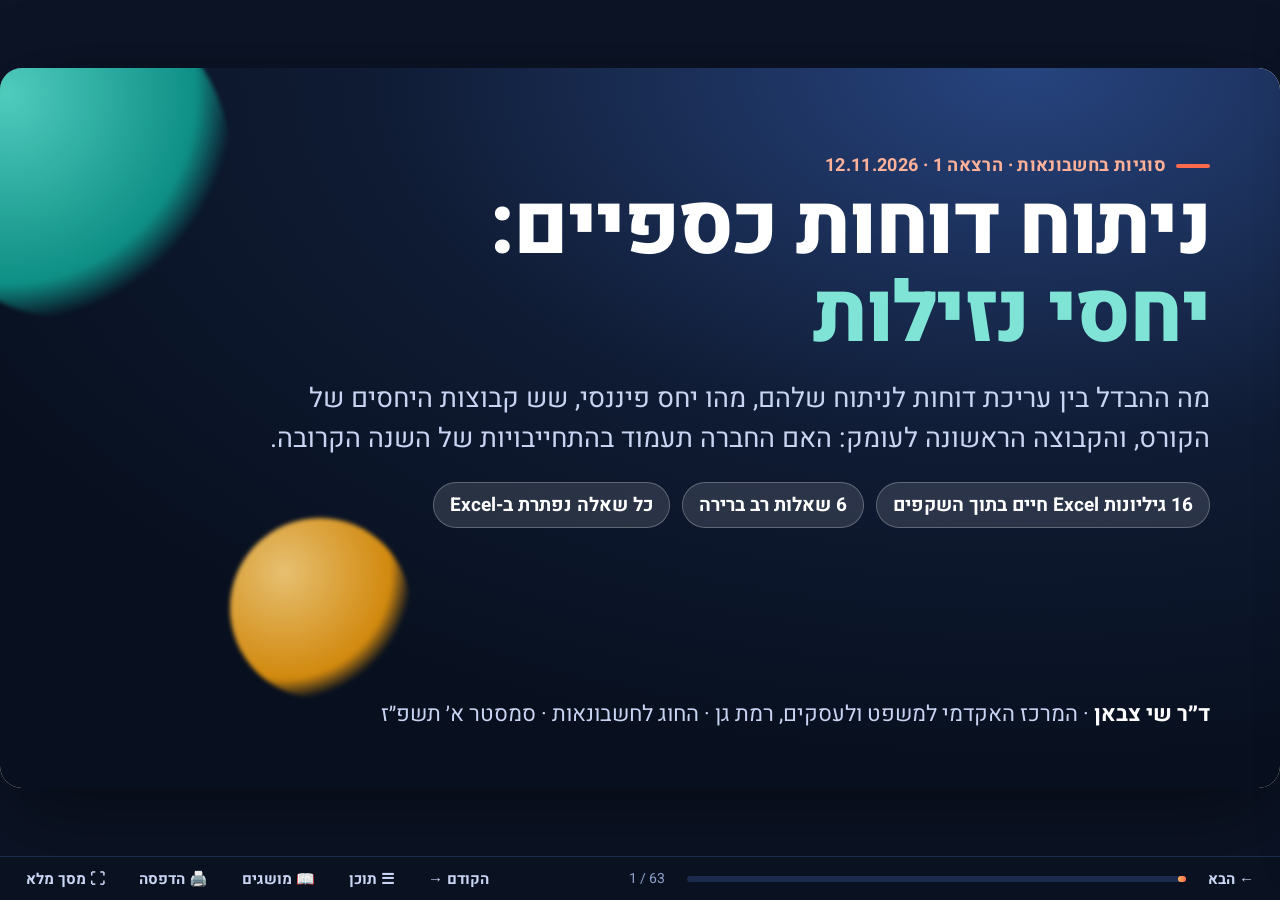
==== commit b9588562: "Hub: lecture 1 recording embedded (12.11.2026); date on the deck and summary Co-Authored-By: Claude " ====
--- a/lectures/lecture-1/presentation.html
+++ b/lectures/lecture-1/presentation.html
@@ -933,7 +933,7 @@
 </head>
 <body>
 <div class="stage" id="stage">
-<section class="slide dark s1 on" id="s-title" data-title="פתיחה"><div class="orb" style="width:320px;height:320px;background:radial-gradient(circle at 30% 30%,#58e0cf,#0f9d90 60%,transparent 72%);left:-90px;top:-70px"></div><div class="orb" style="width:180px;height:180px;background:radial-gradient(circle at 30% 30%,#ffd37a,#e8960c 60%,transparent 72%);left:230px;bottom:90px;animation-delay:-3s"></div><div style="position:absolute;right:70px;top:84px;width:960px"><div class="kick" style="color:#ffb199"><span>סוגיות בחשבונאות · הרצאה <span class="n">1</span></span></div><h1><span>ניתוח דוחות כספיים:</span> <span style="color:#7fe3d6">יחסי נזילות</span></h1><p class="sub" style="margin-top:20px;font-size:27px;color:#c8d4f2">מה ההבדל בין עריכת דוחות לניתוח שלהם, מהו יחס פיננסי, שש קבוצות היחסים של הקורס, והקבוצה הראשונה לעומק: האם החברה תעמוד בהתחייבויות של השנה הקרובה.</p><div class="chipbar" style="margin-top:24px"><span class="chip"><span class="n">16</span> גיליונות Excel חיים בתוך השקפים</span><span class="chip"><span class="n">6</span> שאלות רב ברירה</span><span class="chip">כל שאלה נפתרת ב-Excel</span></div></div><div style="position:absolute;right:70px;bottom:58px;font-size:22px;color:#c8d4f2"><b style="color:#fff">ד״ר שי צבאן</b> · המרכז האקדמי למשפט ולעסקים, רמת גן · החוג לחשבונאות · סמסטר א׳ תשפ״ז</div></section>
+<section class="slide dark s1 on" id="s-title" data-title="פתיחה"><div class="orb" style="width:320px;height:320px;background:radial-gradient(circle at 30% 30%,#58e0cf,#0f9d90 60%,transparent 72%);left:-90px;top:-70px"></div><div class="orb" style="width:180px;height:180px;background:radial-gradient(circle at 30% 30%,#ffd37a,#e8960c 60%,transparent 72%);left:230px;bottom:90px;animation-delay:-3s"></div><div style="position:absolute;right:70px;top:84px;width:960px"><div class="kick" style="color:#ffb199"><span>סוגיות בחשבונאות · הרצאה <span class="n">1</span> · <span class="n">12.11.2026</span></span></div><h1><span>ניתוח דוחות כספיים:</span> <span style="color:#7fe3d6">יחסי נזילות</span></h1><p class="sub" style="margin-top:20px;font-size:27px;color:#c8d4f2">מה ההבדל בין עריכת דוחות לניתוח שלהם, מהו יחס פיננסי, שש קבוצות היחסים של הקורס, והקבוצה הראשונה לעומק: האם החברה תעמוד בהתחייבויות של השנה הקרובה.</p><div class="chipbar" style="margin-top:24px"><span class="chip"><span class="n">16</span> גיליונות Excel חיים בתוך השקפים</span><span class="chip"><span class="n">6</span> שאלות רב ברירה</span><span class="chip">כל שאלה נפתרת ב-Excel</span></div></div><div style="position:absolute;right:70px;bottom:58px;font-size:22px;color:#c8d4f2"><b style="color:#fff">ד״ר שי צבאן</b> · המרכז האקדמי למשפט ולעסקים, רמת גן · החוג לחשבונאות · סמסטר א׳ תשפ״ז</div></section>
 <section class="slide " id="s-course" data-title="מפת הקורס"><div class="kick"><span>לפני שמתחילים</span></div><h2>מפת הקורס: <span class="n">13</span> הרצאות, שני חצאים</h2><div class="lmap"><div class="cur"><b><span class="n">1</span></b>מבוא לניתוח דוחות כספיים, ויחסי נזילות</div><div class=""><b><span class="n">2</span></b>השפעת עסקאות על היחס השוטף, ויחסי איתנות פיננסית</div><div class=""><b><span class="n">3</span></b>יחסי יעילות: מלאי, לקוחות, ספקים ומחזור המרת המזומן</div><div class=""><b><span class="n">4</span></b>יחסי רווחיות, והמודל העסקי שמאחוריהם</div><div class=""><b><span class="n">5</span></b>יחסי תשואה ויחסי שוק</div><div class=""><b><span class="n">6</span></b>שאלת ניתוח מלאה ברמת בחינה</div><div class=""><b><span class="n">7</span></b>הערכת שווי: שווי נכסי, מכפילים, ומבוא להיוון תזרימי מזומנים</div><div class=""><b><span class="n">8</span></b>היוון תזרימי מזומנים: תזרים חופשי, ערך טרמינלי ומחיר ההון</div><div class=""><b><span class="n">9</span></b>מחיר ההון לעומק: ביטא, תשואה נדרשת על המניות ומחיר החוב</div><div class=""><b><span class="n">10</span></b>הערכת שווי מלאה ברמת בחינה, ושיפוט איכותני</div><div class=""><b><span class="n">11</span></b>שאלות קצרות בכל נושאי הקורס</div><div class=""><b><span class="n">12</span></b>בחינה לדוגמה: פתרון מלא</div><div class=""><b><span class="n">13</span></b>חזרה מסכמת לקראת הבחינה</div></div><div class="row eq2 top" style="margin-top:12px"><div class="card"><b class="ct">חצי ראשון: ניתוח דוחות כספיים</b><p class="lg">הרצאות <span class="n">1</span> עד <span class="n">6</span>. מקבלים דוחות מוכנים, מחשבים יחסים פיננסיים, ומסיקים מה מצב החברה: נזילות, איתנות, יעילות, רווחיות, תשואה ושוק.</p></div><div class="card"><b class="ct">חצי שני: הערכת שווי חברות</b><p class="lg">הרצאות <span class="n">7</span> עד <span class="n">10</span>. כמה שווה החברה: שווי נכסי, מכפילים, והגישה המרכזית, היוון תזרימי מזומנים. הרצאות <span class="n">11</span> עד <span class="n">13</span>: תרגול משולב וחזרה.</p></div></div></section>
 <section class="slide " id="s-rules" data-title="כללי הקורס"><div class="kick"><span>לפני שמתחילים</span></div><h2>כללי הקורס, בקצרה</h2><div class="row eq2 top"><div class="col"><div class="card"><b class="ct">הציון</b><p class="lg">בחינה מסכמת על כל נושאי הקורס: <span class="n">100%</span> מהציון. אין עבודות להגשה.</p></div><div class="card"><b class="ct">איך עובדים במצגת</b><p class="lg">קודם סיפור עם מספרים, אחר כך חישוב בגיליון Excel חי בתוך השקף, ורק בסוף הכלל. בכל גיליון: רמז, תזכורת, ו״צעד אחר צעד״ שמראה את הפתרון תא אחר תא. לחיצה על מילה מסומנת פותחת את ההגדרה שלה.</p></div></div><div class="col"><div class="card"><b class="ct">חומרי הקורס</b><p class="lg">באתר הקורס: המצגת של כל הרצאה, סיכום להדפסה, חוברת תרגילים לפי הרצאות וקובץ Excel לתרגול.</p></div><div class="card"><b class="ct">פניות למרצה</b><p class="lg">ד״ר שי צבאן, במייל <span dir="ltr">shay.tsaban@gmail.com</span>. בפנייה יש לציין את שם המוסד ואת שם הקורס.</p></div></div></div></section>
 <section class="slide " id="s-route" data-title="מסלול ההרצאה"><div class="kick"><span>לפני שמתחילים</span></div><h2>מסלול ההרצאה</h2><p class="lead">חברה אחת מלווה את ההרצאה: רהיטי אלון בע״מ. נחשב עליה חמישה מדדי נזילות, אחד אחרי השני. לחצו על חלק כדי לעבור אליו.</p><div class="route r7"><button class="rcard" data-go="p-1"><div class="n">1</div><b>מעריכת דוחות לניתוח דוחות</b><span>יחס פיננסי, אינדיקציה, שש קבוצות</span><em>כ-25 דקות</em></button><button class="rcard" data-go="p-2"><div class="n">2</div><b>נזילות: השנה הקרובה</b><span>נכסים שוטפים מול התחייבויות שוטפות</span><em>כ-20 דקות</em></button><button class="rcard" data-go="p-3"><div class="n">3</div><b>היחס השוטף</b><span>חישוב, פרשנות, יתרונות וחסרונות</span><em>כ-25 דקות</em></button><button class="rcard" data-go="p-4"><div class="n">4</div><b>היחס המהיר ויחס המזומן</b><span>ומה אם המלאי לא יימכר?</span><em>כ-25 דקות</em></button><button class="rcard" data-go="p-5"><div class="n">5</div><b>הון חוזר ויחס התזרים</b><span>כרית בשקלים, ומזומן מהפעילות</span><em>כ-30 דקות</em></button><button class="rcard" data-go="p-6"><div class="n">6</div><b>ניתוח נזילות מלא</b><span>שנתיים, ממוצע ענפי ומסקנה</span><em>כ-25 דקות</em></button><button class="rcard" data-go="p-7"><div class="n">7</div><b>תרגול עצמי</b><span>שישה תרגילים עם רמזים ופתרון</span><em>לתרגול עצמי</em></button></div><div class="band note">הדקות הן הערכה. כל החברות במצגת הומצאו להמחשה, והמספרים להמחשה בלבד.</div></section>
